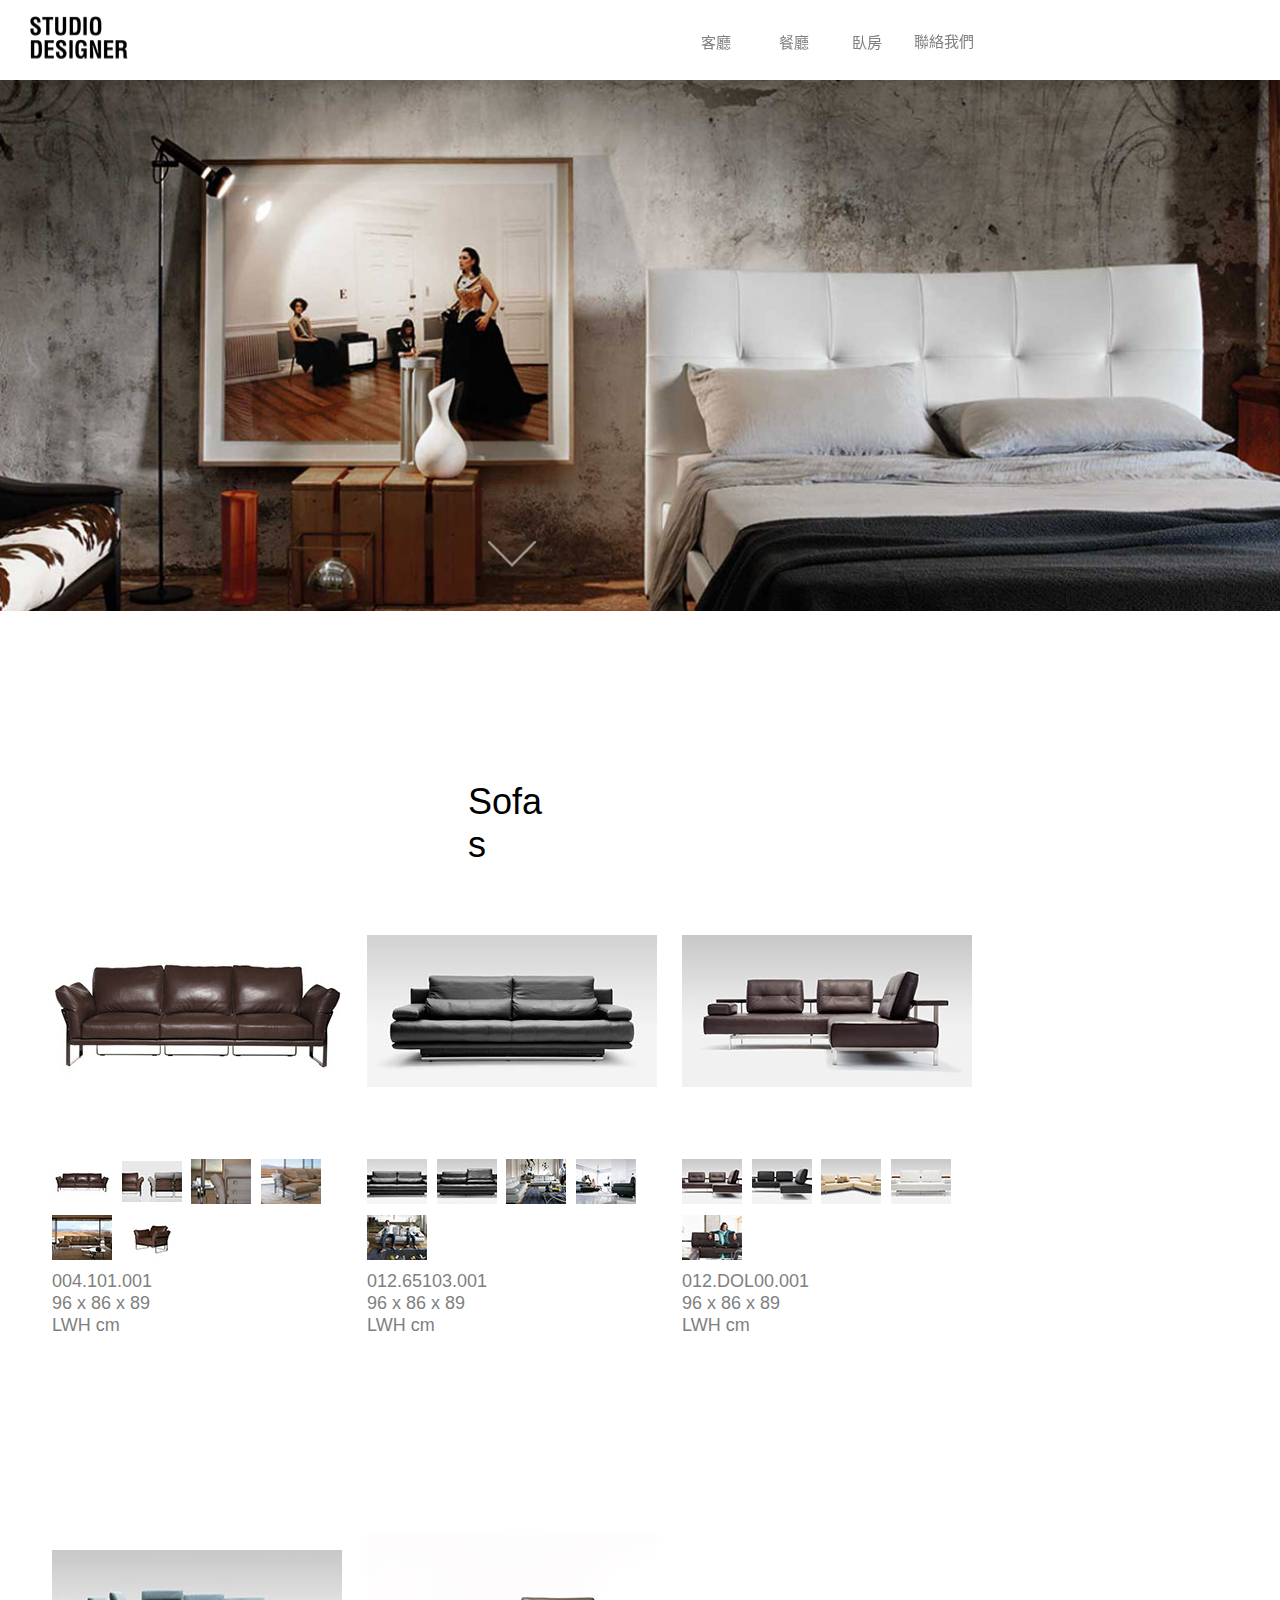
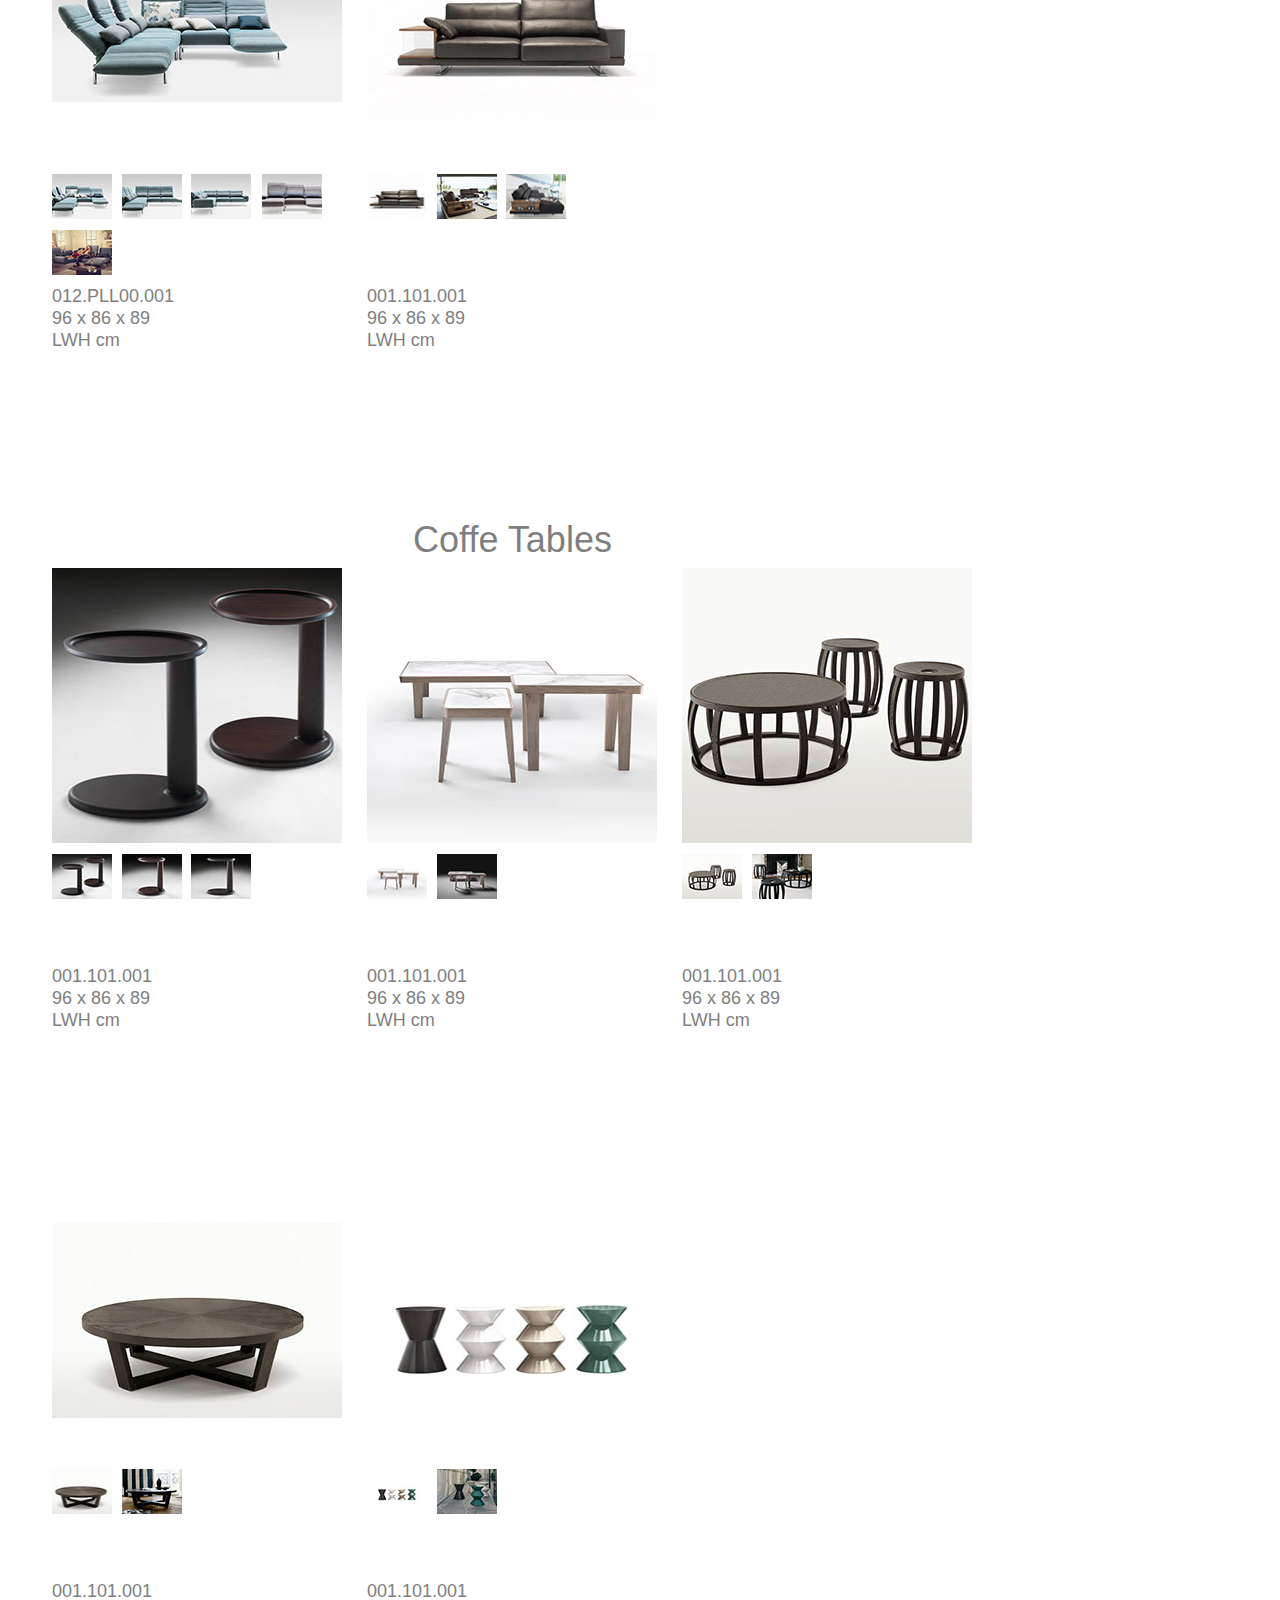
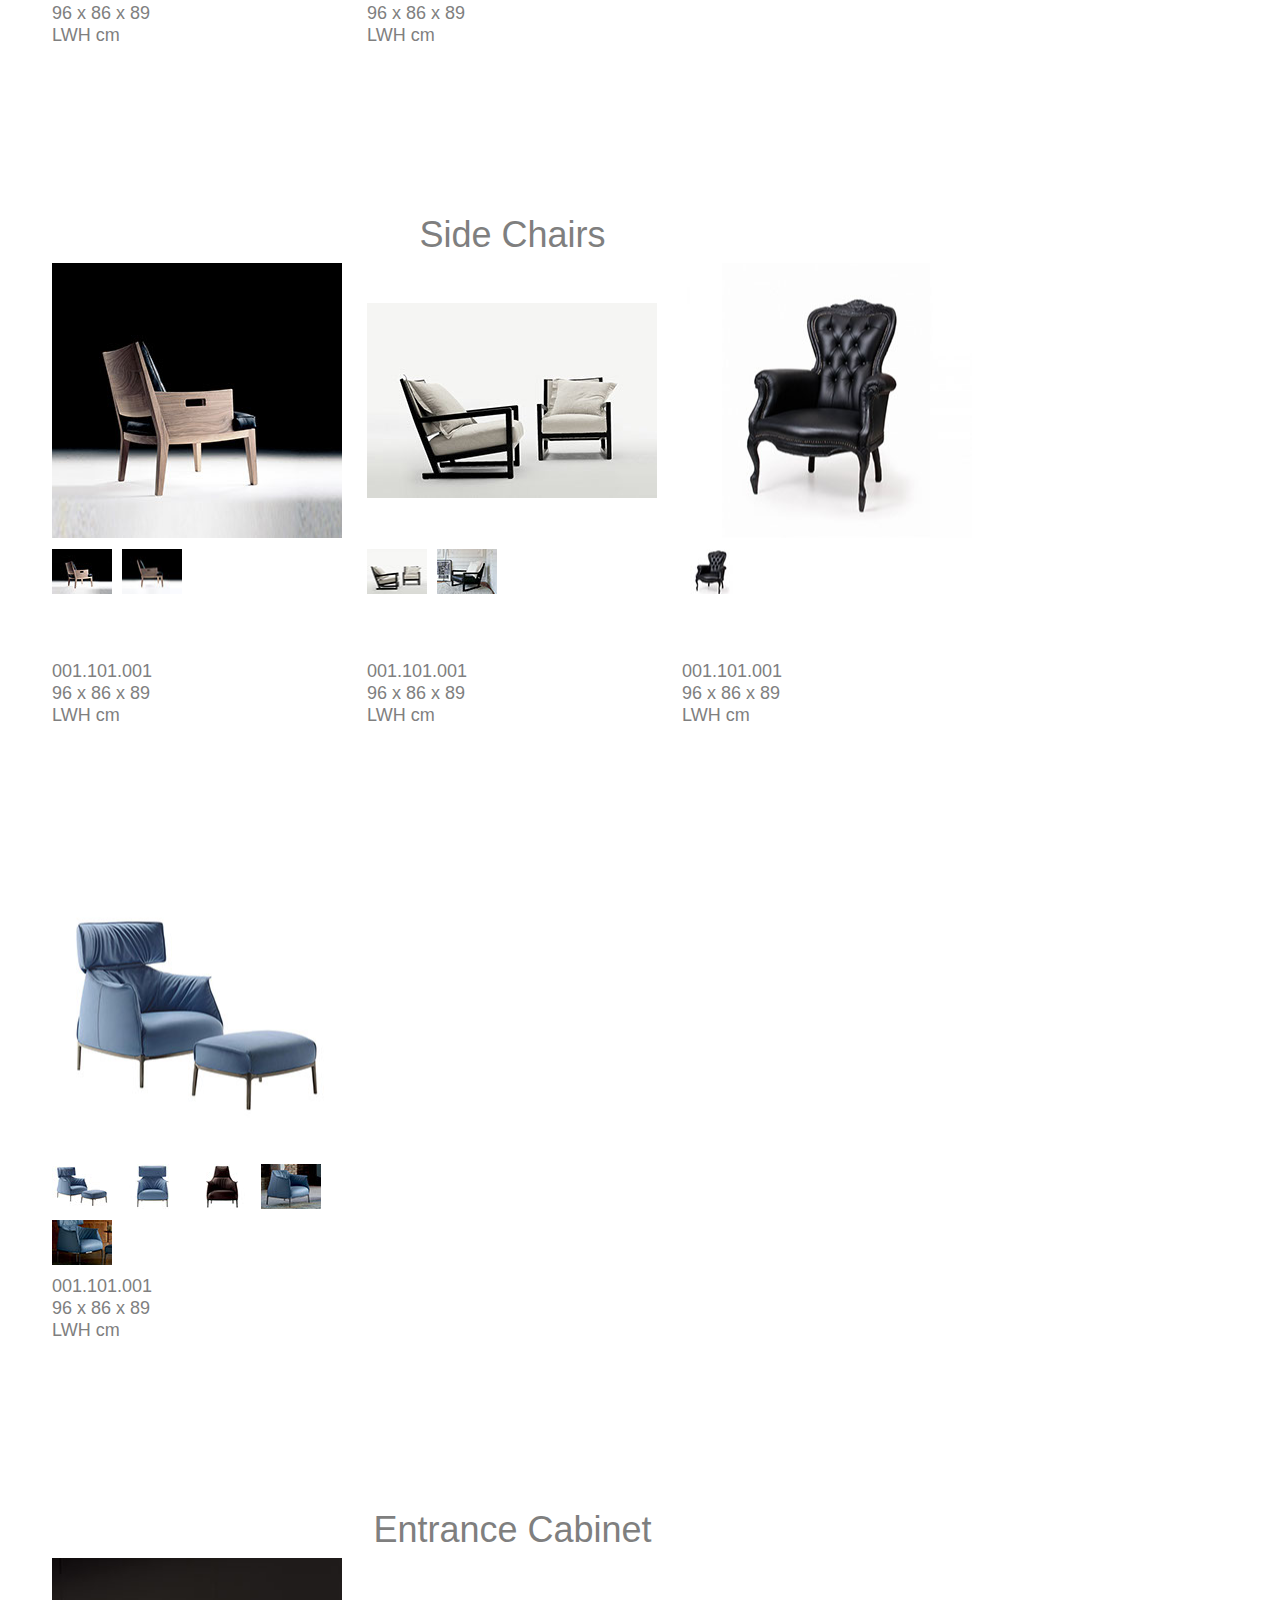
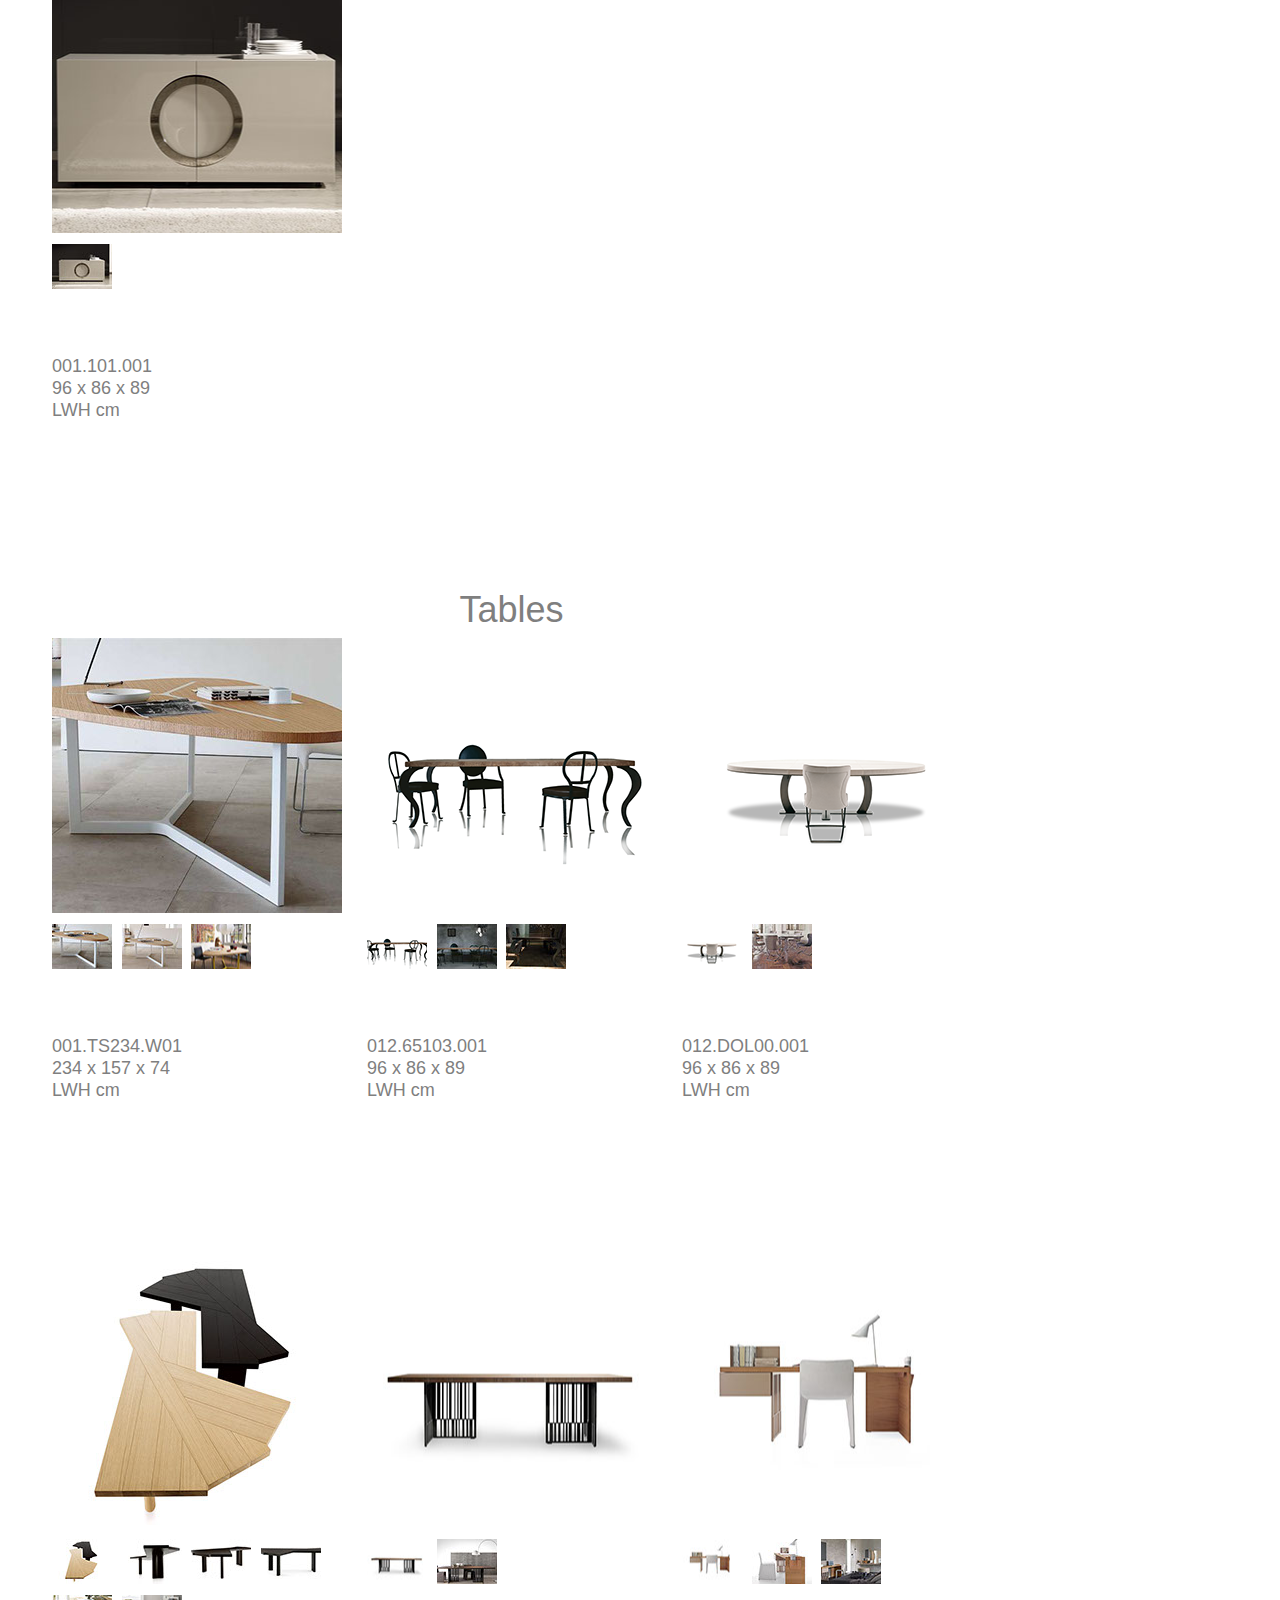
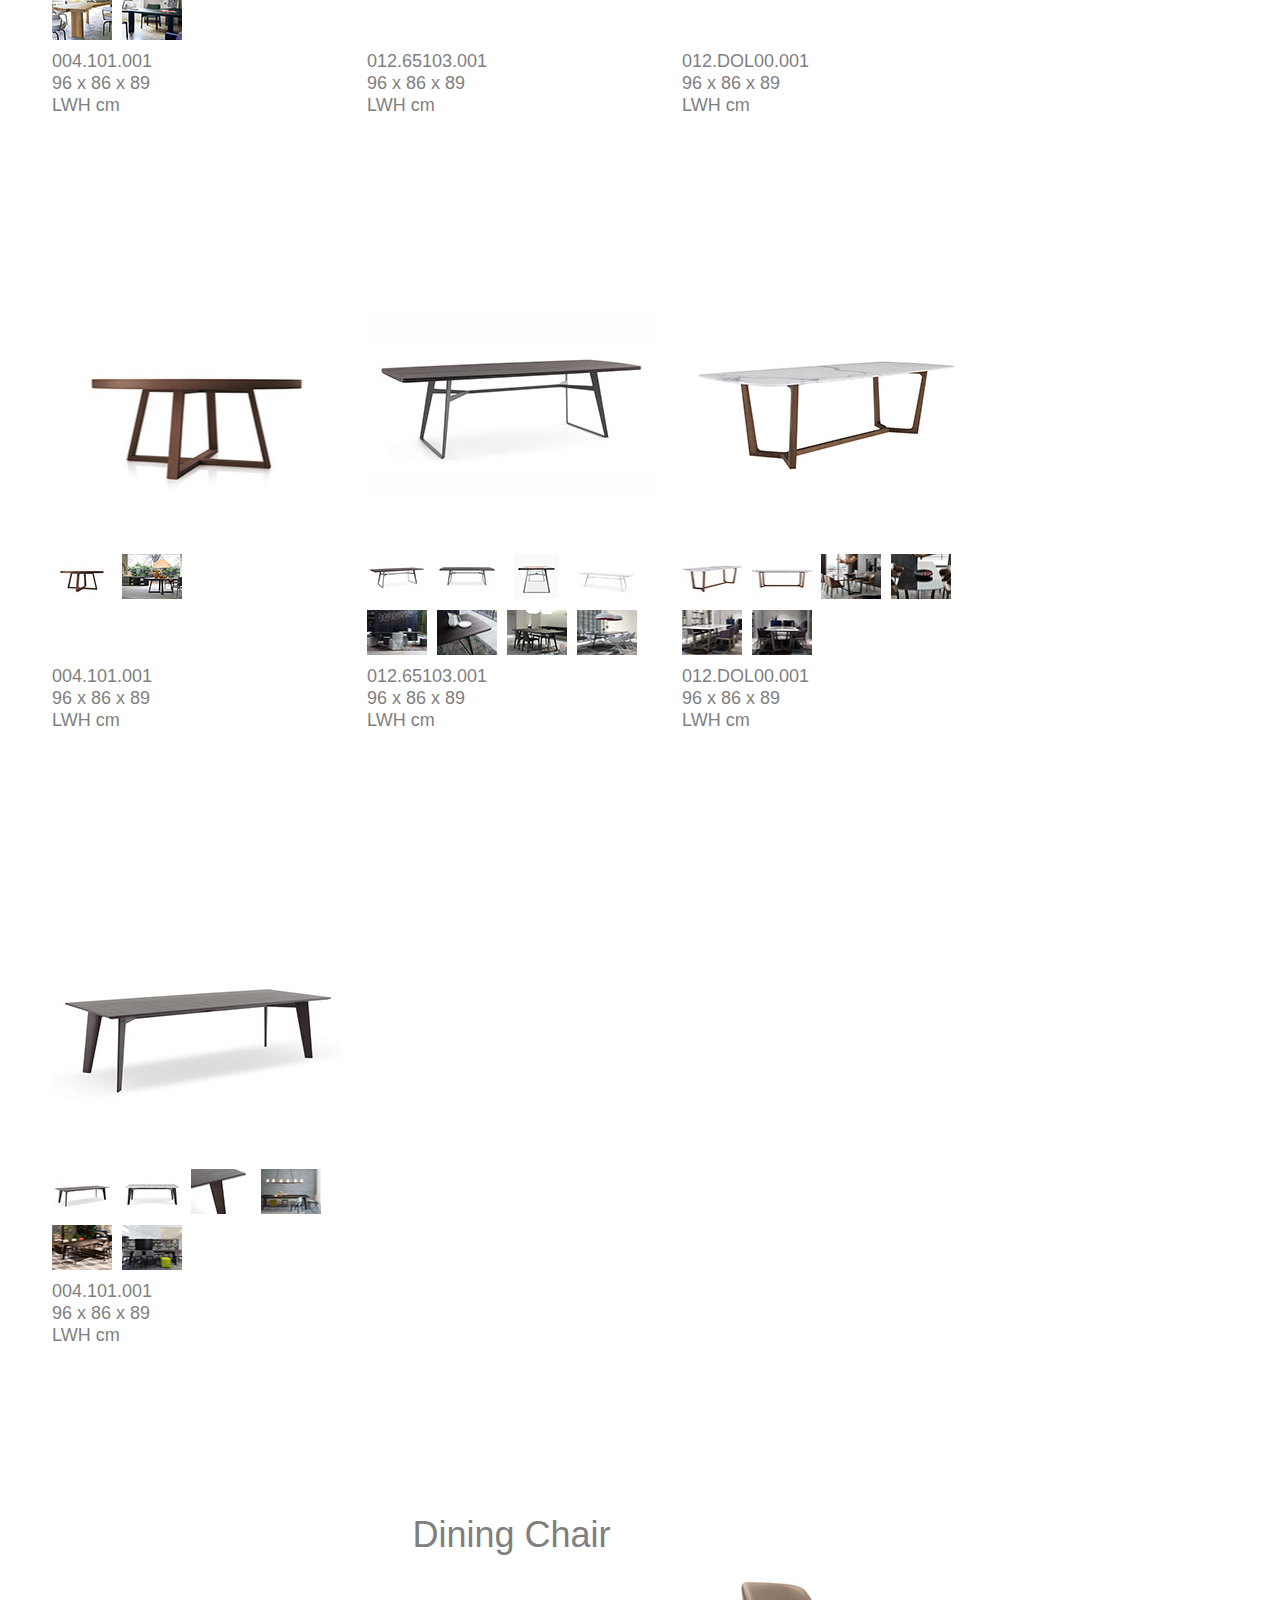
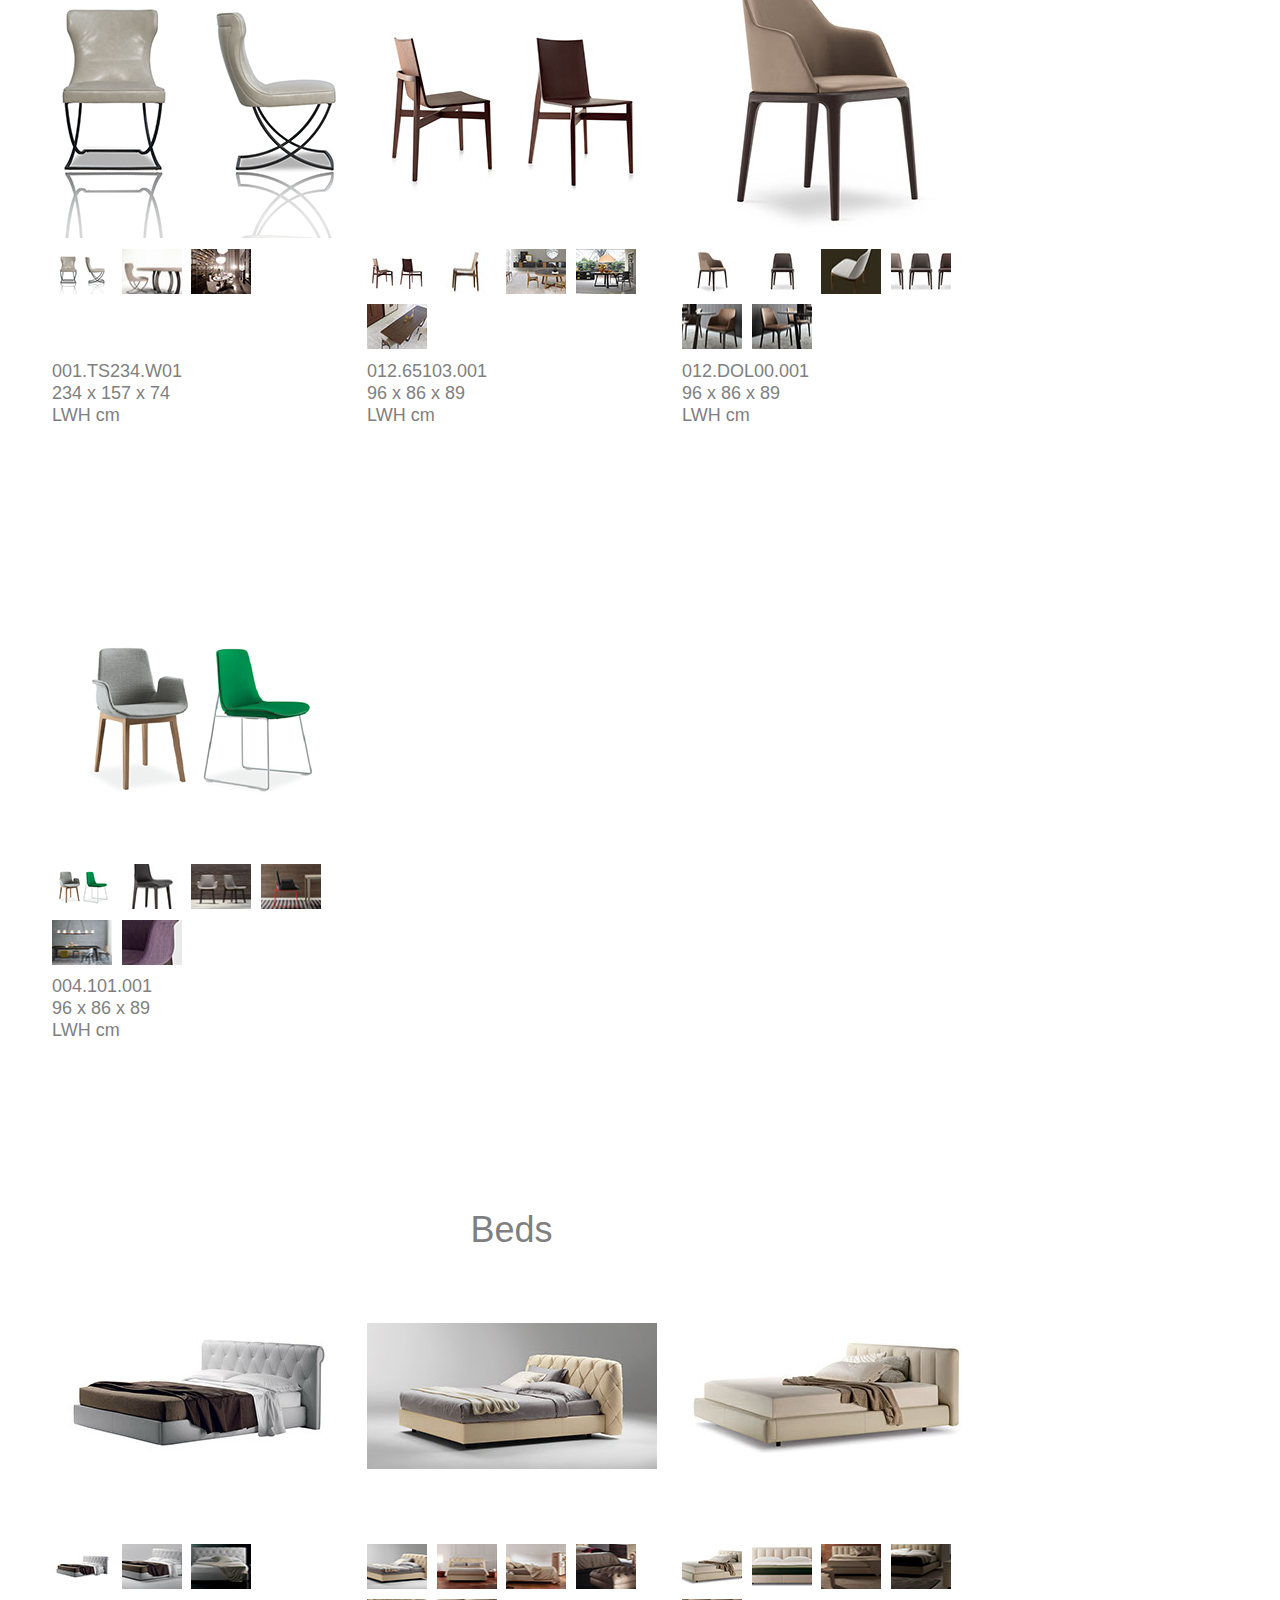
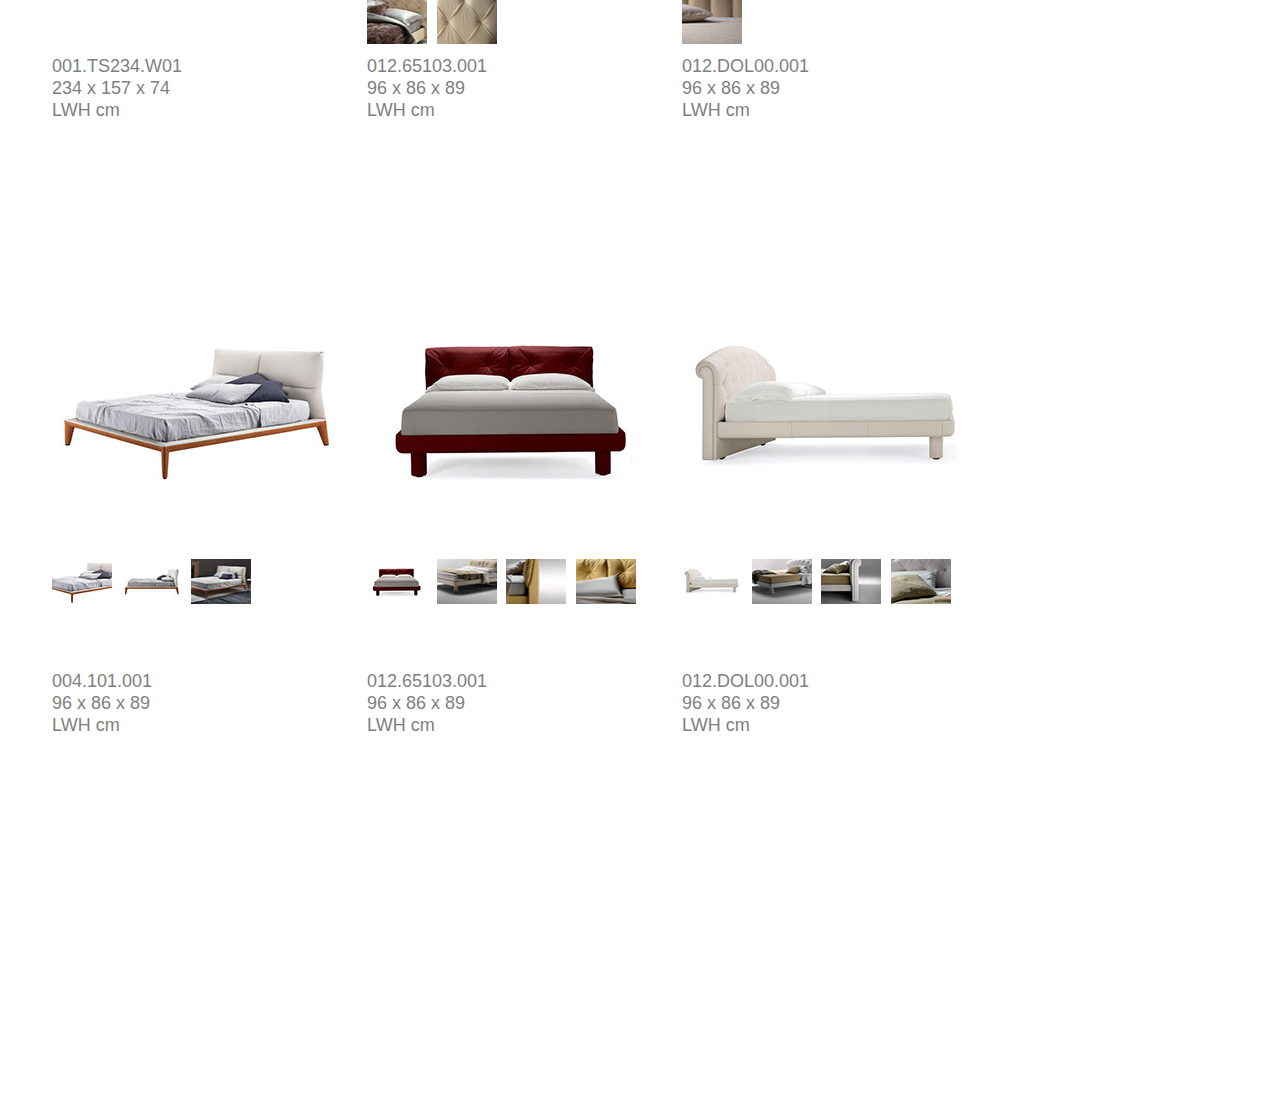
==== tablet/index.html @ 4d877499 "20141001" ====
<!DOCTYPE html>
<html class="html" lang="zh-TW">
 <head>

  <script type="text/javascript">
   if(typeof Muse == "undefined") window.Muse = {}; window.Muse.assets = {"required":["jquery-1.8.3.min.js", "museutils.js", "jquery.scrolleffects.js", "jquery.watch.js", "webpro.js", "musewpslideshow.js", "jquery.museoverlay.js", "touchswipe.js", "jquery.musepolyfill.bgsize.js", "index.css"], "outOfDate":[]};
</script>
  
  <meta http-equiv="Content-type" content="text/html;charset=UTF-8"/>
  <meta name="generator" content="2014.1.0.276"/>
  <title>Studio Designer</title>
  <meta name="viewport" content="width=1024"/>
  <link rel="canonical" href="http://studiodesigner.info/index.html"/>
  <!-- CSS -->
  <link rel="stylesheet" type="text/css" href="../css/site_global.css?426517801"/>
  <link rel="stylesheet" type="text/css" href="css/index.css?289513067" id="pagesheet"/>
  <!-- Other scripts -->
  <script type="text/javascript">
   document.documentElement.className += ' js';
var __adobewebfontsappname__ = "muse";
</script>
  <!-- JS includes -->
  <script type="text/javascript">
   document.write('\x3Cscript src="' + (document.location.protocol == 'https:' ? 'https:' : 'http:') + '//webfonts.creativecloud.com/open-sans:n3:all.js" type="text/javascript">\x3C/script>');
</script>
   </head>
 <body>

  <div class="clearfix" id="page"><!-- column -->
   <a class="anchor_item colelem" id="home"></a>
   <a class="nonblock nontext anim_swing clip_frame mse_pre_init" id="u1018" href="index.html#home"><!-- image --><img class="block" id="u1018_img" src="../images/logo.png" alt="" width="99" height="49"/></a>
   <div class="browser_width mse_pre_init" id="u1017-bw">
    <div class="shadow" id="u1017"><!-- simple frame --></div>
   </div>
   <div class="PamphletWidget clearfix mse_pre_init" id="pamphletu1020"><!-- none box -->
    <div class="popup_anchor" id="u1021popup">
     <div class="ContainerGroup clearfix" id="u1021"><!-- stack box -->
      <div class="Container invi clearfix grpelem" id="u1029"><!-- group -->
       <a class="nonblock nontext anim_swing clearfix grpelem" id="u1033-4" href="index.html#sofa"><!-- content --><p>沙發</p></a>
       <a class="nonblock nontext anim_swing clearfix grpelem" id="u1031-4" href="index.html#coffeetable"><!-- content --><p>茶几</p></a>
       <a class="nonblock nontext anim_swing clearfix grpelem" id="u1032-4" href="index.html#sidechair"><!-- content --><p>單椅</p></a>
       <a class="nonblock nontext anim_swing clearfix grpelem" id="u1030-4" href="index.html#cabinet"><!-- content --><p>電視櫃</p></a>
      </div>
      <div class="Container invi clearfix grpelem" id="u1025"><!-- group -->
       <a class="nonblock nontext anim_swing clearfix grpelem" id="u1027-4" href="index.html#table"><!-- content --><p>餐桌</p></a>
       <a class="nonblock nontext anim_swing clearfix grpelem" id="u1028-4" href="index.html#diningchair"><!-- content --><p>餐椅</p></a>
       <div class="clearfix grpelem" id="u1026-4"><!-- content -->
        <p>吧檯椅</p>
       </div>
      </div>
      <div class="Container invi clearfix grpelem" id="u1022"><!-- group -->
       <a class="nonblock nontext anim_swing clearfix grpelem" id="u1024-4" href="index.html#beds"><!-- content --><p>床</p></a>
       <div class="clearfix grpelem" id="u1023-4"><!-- content -->
        <p>床頭櫃</p>
       </div>
      </div>
     </div>
    </div>
    <div class="ThumbGroup clearfix grpelem" id="u1038"><!-- none box -->
     <div class="popup_anchor">
      <div class="Thumb popup_element clearfix" id="u1041"><!-- group -->
       <div class="clearfix grpelem" id="u1042-4"><!-- content -->
        <p>客廳</p>
       </div>
      </div>
     </div>
     <div class="popup_anchor">
      <div class="Thumb popup_element clearfix" id="u1043"><!-- group -->
       <div class="clearfix grpelem" id="u1044-4"><!-- content -->
        <p>餐廳</p>
       </div>
      </div>
     </div>
     <div class="popup_anchor">
      <div class="Thumb popup_element clearfix" id="u1039"><!-- group -->
       <div class="clearfix grpelem" id="u1040-4"><!-- content -->
        <p>臥房</p>
       </div>
      </div>
     </div>
    </div>
   </div>
   <div class="clearfix mse_pre_init" id="u1047-4"><!-- content -->
    <p>聯絡我們</p>
   </div>
   <div class="browser_width colelem" id="u1050-bw">
    <div class="museBGSize clearfix" id="u1050"><!-- group -->
     <a class="nonblock nontext anim_swing clip_frame grpelem" id="u1051" href="index.html#sofa"><!-- image --><img class="block" id="u1051_img" src="../images/arrow_down.png" alt="" width="48" height="26"/></a>
    </div>
   </div>
   <a class="anchor_item colelem" id="sofa"></a>
   <div class="clearfix colelem" id="u1060-4"><!-- content -->
    <p>Sofas</p>
   </div>
   <div class="PamphletWidget clearfix colelem" id="pamphletu4012"><!-- none box -->
    <div class="ThumbGroup clearfix grpelem" id="u4015"><!-- none box -->
     <div class="popup_anchor">
      <div class="Thumb popup_element museBGSize" id="u4018"><!-- simple frame --></div>
     </div>
     <div class="popup_anchor">
      <div class="Thumb popup_element museBGSize" id="u4019"><!-- simple frame --></div>
     </div>
     <div class="popup_anchor">
      <div class="Thumb popup_element museBGSize" id="u4017"><!-- simple frame --></div>
     </div>
     <div class="popup_anchor">
      <div class="Thumb popup_element museBGSize" id="u4020"><!-- simple frame --></div>
     </div>
     <div class="popup_anchor">
      <div class="Thumb popup_element museBGSize" id="u4021"><!-- simple frame --></div>
     </div>
     <div class="popup_anchor">
      <div class="Thumb popup_element museBGSize" id="u4016"><!-- simple frame --></div>
     </div>
    </div>
    <div class="popup_anchor" id="u4026popup">
     <div class="ContainerGroup clearfix" id="u4026"><!-- stack box -->
      <div class="Container museBGSize grpelem" id="u4029"><!-- simple frame --></div>
      <div class="Container invi museBGSize grpelem" id="u4031"><!-- simple frame --></div>
      <div class="Container invi museBGSize grpelem" id="u4028"><!-- simple frame --></div>
      <div class="Container invi museBGSize grpelem" id="u4027"><!-- simple frame --></div>
      <div class="Container invi museBGSize grpelem" id="u4030"><!-- simple frame --></div>
      <div class="Container invi museBGSize grpelem" id="u4032"><!-- simple frame --></div>
     </div>
    </div>
   </div>
   <div class="PamphletWidget clearfix colelem" id="pamphletu4169"><!-- none box -->
    <div class="ThumbGroup clearfix grpelem" id="u4174"><!-- none box -->
     <div class="popup_anchor">
      <div class="Thumb popup_element museBGSize" id="u4178"><!-- simple frame --></div>
     </div>
     <div class="popup_anchor">
      <div class="Thumb popup_element museBGSize" id="u4176"><!-- simple frame --></div>
     </div>
     <div class="popup_anchor">
      <div class="Thumb popup_element museBGSize" id="u4177"><!-- simple frame --></div>
     </div>
     <div class="popup_anchor">
      <div class="Thumb popup_element museBGSize" id="u4175"><!-- simple frame --></div>
     </div>
     <div class="popup_anchor">
      <div class="Thumb popup_element museBGSize" id="u4179"><!-- simple frame --></div>
     </div>
    </div>
    <div class="popup_anchor" id="u4180popup">
     <div class="ContainerGroup clearfix" id="u4180"><!-- stack box -->
      <div class="Container museBGSize grpelem" id="u4182"><!-- simple frame --></div>
      <div class="Container invi museBGSize grpelem" id="u4185"><!-- simple frame --></div>
      <div class="Container invi museBGSize grpelem" id="u4183"><!-- simple frame --></div>
      <div class="Container invi museBGSize grpelem" id="u4181"><!-- simple frame --></div>
      <div class="Container invi museBGSize grpelem" id="u4184"><!-- simple frame --></div>
     </div>
    </div>
   </div>
   <div class="PamphletWidget clearfix colelem" id="pamphletu4371"><!-- none box -->
    <div class="ThumbGroup clearfix grpelem" id="u4382"><!-- none box -->
     <div class="popup_anchor">
      <div class="Thumb popup_element museBGSize" id="u4384"><!-- simple frame --></div>
     </div>
     <div class="popup_anchor">
      <div class="Thumb popup_element museBGSize" id="u4386"><!-- simple frame --></div>
     </div>
     <div class="popup_anchor">
      <div class="Thumb popup_element museBGSize" id="u4387"><!-- simple frame --></div>
     </div>
     <div class="popup_anchor">
      <div class="Thumb popup_element museBGSize" id="u4385"><!-- simple frame --></div>
     </div>
     <div class="popup_anchor">
      <div class="Thumb popup_element museBGSize" id="u4383"><!-- simple frame --></div>
     </div>
    </div>
    <div class="popup_anchor" id="u4376popup">
     <div class="ContainerGroup clearfix" id="u4376"><!-- stack box -->
      <div class="Container museBGSize grpelem" id="u4380"><!-- simple frame --></div>
      <div class="Container invi museBGSize grpelem" id="u4377"><!-- simple frame --></div>
      <div class="Container invi museBGSize grpelem" id="u4378"><!-- simple frame --></div>
      <div class="Container invi museBGSize grpelem" id="u4379"><!-- simple frame --></div>
      <div class="Container invi museBGSize grpelem" id="u4381"><!-- simple frame --></div>
     </div>
    </div>
   </div>
   <div class="clearfix colelem" id="pu4572-8"><!-- group -->
    <div class="clearfix grpelem" id="u4572-8"><!-- content -->
     <p>004.101.001</p>
     <p>96 x 86 x 89</p>
     <p>LWH cm</p>
    </div>
    <div class="clearfix grpelem" id="u4581-8"><!-- content -->
     <p>012.65103.001</p>
     <p>96 x 86 x 89</p>
     <p>LWH cm</p>
    </div>
    <div class="clearfix grpelem" id="u4592-8"><!-- content -->
     <p>012.DOL00.001</p>
     <p>96 x 86 x 89</p>
     <p>LWH cm</p>
    </div>
   </div>
   <a class="anchor_item colelem" id="untitled"></a>
   <div class="PamphletWidget clearfix colelem" id="pamphletu4501"><!-- none box -->
    <div class="ThumbGroup clearfix grpelem" id="u4508"><!-- none box -->
     <div class="popup_anchor">
      <div class="Thumb popup_element museBGSize" id="u4512"><!-- simple frame --></div>
     </div>
     <div class="popup_anchor">
      <div class="Thumb popup_element museBGSize" id="u4509"><!-- simple frame --></div>
     </div>
     <div class="popup_anchor">
      <div class="Thumb popup_element museBGSize" id="u4511"><!-- simple frame --></div>
     </div>
     <div class="popup_anchor">
      <div class="Thumb popup_element museBGSize" id="u4510"><!-- simple frame --></div>
     </div>
     <div class="popup_anchor">
      <div class="Thumb popup_element museBGSize" id="u4513"><!-- simple frame --></div>
     </div>
    </div>
    <div class="popup_anchor" id="u4514popup">
     <div class="ContainerGroup clearfix" id="u4514"><!-- stack box -->
      <div class="Container museBGSize grpelem" id="u4517"><!-- simple frame --></div>
      <div class="Container invi museBGSize grpelem" id="u4519"><!-- simple frame --></div>
      <div class="Container invi museBGSize grpelem" id="u4518"><!-- simple frame --></div>
      <div class="Container invi museBGSize grpelem" id="u4516"><!-- simple frame --></div>
      <div class="Container invi museBGSize grpelem" id="u4515"><!-- simple frame --></div>
     </div>
    </div>
   </div>
   <div class="PamphletWidget clearfix colelem" id="pamphletu4317"><!-- none box -->
    <div class="ThumbGroup clearfix grpelem" id="u4322"><!-- none box -->
     <div class="popup_anchor">
      <div class="Thumb popup_element museBGSize" id="u4325"><!-- simple frame --></div>
     </div>
     <div class="popup_anchor">
      <div class="Thumb popup_element museBGSize" id="u4324"><!-- simple frame --></div>
     </div>
     <div class="popup_anchor">
      <div class="Thumb popup_element museBGSize" id="u4323"><!-- simple frame --></div>
     </div>
    </div>
    <div class="popup_anchor" id="u4318popup">
     <div class="ContainerGroup clearfix" id="u4318"><!-- stack box -->
      <div class="Container museBGSize grpelem" id="u4320"><!-- simple frame --></div>
      <div class="Container invi museBGSize grpelem" id="u4321"><!-- simple frame --></div>
      <div class="Container invi museBGSize grpelem" id="u4319"><!-- simple frame --></div>
     </div>
    </div>
   </div>
   <div class="clearfix colelem" id="pu4601-8"><!-- group -->
    <div class="clearfix grpelem" id="u4601-8"><!-- content -->
     <p>012.PLL00.001</p>
     <p>96 x 86 x 89</p>
     <p>LWH cm</p>
    </div>
    <div class="clearfix grpelem" id="u4588-8"><!-- content -->
     <p>001.101.001</p>
     <p>96 x 86 x 89</p>
     <p>LWH cm</p>
    </div>
   </div>
   <a class="anchor_item colelem" id="coffeetable"></a>
   <div class="clearfix colelem" id="u4608-4"><!-- content -->
    <p>Coffe Tables</p>
   </div>
   <div class="PamphletWidget clearfix colelem" id="pamphletu4520"><!-- none box -->
    <div class="ThumbGroup clearfix grpelem" id="u4529"><!-- none box -->
     <div class="popup_anchor">
      <div class="Thumb popup_element museBGSize" id="u4530"><!-- simple frame --></div>
     </div>
     <div class="popup_anchor">
      <div class="Thumb popup_element museBGSize" id="u4532"><!-- simple frame --></div>
     </div>
     <div class="popup_anchor">
      <div class="Thumb popup_element museBGSize" id="u4531"><!-- simple frame --></div>
     </div>
    </div>
    <div class="popup_anchor" id="u4523popup">
     <div class="ContainerGroup clearfix" id="u4523"><!-- stack box -->
      <div class="Container museBGSize grpelem" id="u4525"><!-- simple frame --></div>
      <div class="Container invi museBGSize grpelem" id="u4526"><!-- simple frame --></div>
      <div class="Container invi museBGSize grpelem" id="u4524"><!-- simple frame --></div>
     </div>
    </div>
   </div>
   <div class="PamphletWidget clearfix colelem" id="pamphletu4332"><!-- none box -->
    <div class="ThumbGroup clearfix grpelem" id="u4333"><!-- none box -->
     <div class="popup_anchor">
      <div class="Thumb popup_element museBGSize" id="u4335"><!-- simple frame --></div>
     </div>
     <div class="popup_anchor">
      <div class="Thumb popup_element museBGSize" id="u4334"><!-- simple frame --></div>
     </div>
    </div>
    <div class="popup_anchor" id="u4342popup">
     <div class="ContainerGroup clearfix" id="u4342"><!-- stack box -->
      <div class="Container museBGSize grpelem" id="u4344"><!-- simple frame --></div>
      <div class="Container invi museBGSize grpelem" id="u4343"><!-- simple frame --></div>
     </div>
    </div>
   </div>
   <div class="PamphletWidget clearfix colelem" id="pamphletu4477"><!-- none box -->
    <div class="ThumbGroup clearfix grpelem" id="u4478"><!-- none box -->
     <div class="popup_anchor">
      <div class="Thumb popup_element museBGSize" id="u4479"><!-- simple frame --></div>
     </div>
     <div class="popup_anchor">
      <div class="Thumb popup_element museBGSize" id="u4480"><!-- simple frame --></div>
     </div>
    </div>
    <div class="popup_anchor" id="u4487popup">
     <div class="ContainerGroup clearfix" id="u4487"><!-- stack box -->
      <div class="Container museBGSize grpelem" id="u4488"><!-- simple frame --></div>
      <div class="Container invi museBGSize grpelem" id="u4489"><!-- simple frame --></div>
     </div>
    </div>
   </div>
   <div class="clearfix colelem" id="pu4602-8"><!-- group -->
    <div class="clearfix grpelem" id="u4602-8"><!-- content -->
     <p>001.101.001</p>
     <p>96 x 86 x 89</p>
     <p>LWH cm</p>
    </div>
    <div class="clearfix grpelem" id="u4589-8"><!-- content -->
     <p>001.101.001</p>
     <p>96 x 86 x 89</p>
     <p>LWH cm</p>
    </div>
    <div class="clearfix grpelem" id="u4599-8"><!-- content -->
     <p>001.101.001</p>
     <p>96 x 86 x 89</p>
     <p>LWH cm</p>
    </div>
   </div>
   <a class="anchor_item colelem" id="untitled2"></a>
   <div class="PamphletWidget clearfix colelem" id="pamphletu4559"><!-- none box -->
    <div class="ThumbGroup clearfix grpelem" id="u4569"><!-- none box -->
     <div class="popup_anchor">
      <div class="Thumb popup_element museBGSize" id="u4570"><!-- simple frame --></div>
     </div>
     <div class="popup_anchor">
      <div class="Thumb popup_element museBGSize" id="u4571"><!-- simple frame --></div>
     </div>
    </div>
    <div class="popup_anchor" id="u4560popup">
     <div class="ContainerGroup clearfix" id="u4560"><!-- stack box -->
      <div class="Container museBGSize grpelem" id="u4561"><!-- simple frame --></div>
      <div class="Container invi museBGSize grpelem" id="u4562"><!-- simple frame --></div>
     </div>
    </div>
   </div>
   <div class="PamphletWidget clearfix colelem" id="pamphletu4358"><!-- none box -->
    <div class="ThumbGroup clearfix grpelem" id="u4362"><!-- none box -->
     <div class="popup_anchor">
      <div class="Thumb popup_element museBGSize" id="u4364"><!-- simple frame --></div>
     </div>
     <div class="popup_anchor">
      <div class="Thumb popup_element museBGSize" id="u4363"><!-- simple frame --></div>
     </div>
    </div>
    <div class="popup_anchor" id="u4359popup">
     <div class="ContainerGroup clearfix" id="u4359"><!-- stack box -->
      <div class="Container museBGSize grpelem" id="u4360"><!-- simple frame --></div>
      <div class="Container invi museBGSize grpelem" id="u4361"><!-- simple frame --></div>
     </div>
    </div>
   </div>
   <div class="clearfix colelem" id="pu4605-8"><!-- group -->
    <div class="clearfix grpelem" id="u4605-8"><!-- content -->
     <p>001.101.001</p>
     <p>96 x 86 x 89</p>
     <p>LWH cm</p>
    </div>
    <div class="clearfix grpelem" id="u4591-8"><!-- content -->
     <p>001.101.001</p>
     <p>96 x 86 x 89</p>
     <p>LWH cm</p>
    </div>
   </div>
   <a class="anchor_item colelem" id="sidechair"></a>
   <div class="clearfix colelem" id="u4609-4"><!-- content -->
    <p>Side Chairs</p>
   </div>
   <div class="PamphletWidget clearfix colelem" id="pamphletu4535"><!-- none box -->
    <div class="ThumbGroup clearfix grpelem" id="u4540"><!-- none box -->
     <div class="popup_anchor">
      <div class="Thumb popup_element museBGSize" id="u4542"><!-- simple frame --></div>
     </div>
     <div class="popup_anchor">
      <div class="Thumb popup_element museBGSize" id="u4541"><!-- simple frame --></div>
     </div>
    </div>
    <div class="popup_anchor" id="u4543popup">
     <div class="ContainerGroup clearfix" id="u4543"><!-- stack box -->
      <div class="Container museBGSize grpelem" id="u4544"><!-- simple frame --></div>
      <div class="Container invi museBGSize grpelem" id="u4545"><!-- simple frame --></div>
     </div>
    </div>
   </div>
   <div class="PamphletWidget clearfix colelem" id="pamphletu4345"><!-- none box -->
    <div class="ThumbGroup clearfix grpelem" id="u4346"><!-- none box -->
     <div class="popup_anchor">
      <div class="Thumb popup_element museBGSize" id="u4348"><!-- simple frame --></div>
     </div>
     <div class="popup_anchor">
      <div class="Thumb popup_element museBGSize" id="u4347"><!-- simple frame --></div>
     </div>
    </div>
    <div class="popup_anchor" id="u4351popup">
     <div class="ContainerGroup clearfix" id="u4351"><!-- stack box -->
      <div class="Container museBGSize grpelem" id="u4353"><!-- simple frame --></div>
      <div class="Container invi museBGSize grpelem" id="u4352"><!-- simple frame --></div>
     </div>
    </div>
   </div>
   <div class="PamphletWidget clearfix colelem" id="pamphletu4490"><!-- none box -->
    <div class="ThumbGroup clearfix grpelem" id="u4495"><!-- none box -->
     <div class="popup_anchor">
      <div class="Thumb popup_element museBGSize" id="u4496"><!-- simple frame --></div>
     </div>
    </div>
    <div class="popup_anchor" id="u4499popup">
     <div class="ContainerGroup clearfix" id="u4499"><!-- stack box -->
      <div class="Container museBGSize grpelem" id="u4500"><!-- simple frame --></div>
     </div>
    </div>
   </div>
   <div class="clearfix colelem" id="pu4603-8"><!-- group -->
    <div class="clearfix grpelem" id="u4603-8"><!-- content -->
     <p>001.101.001</p>
     <p>96 x 86 x 89</p>
     <p>LWH cm</p>
    </div>
    <div class="clearfix grpelem" id="u4590-8"><!-- content -->
     <p>001.101.001</p>
     <p>96 x 86 x 89</p>
     <p>LWH cm</p>
    </div>
    <div class="clearfix grpelem" id="u4600-8"><!-- content -->
     <p>001.101.001</p>
     <p>96 x 86 x 89</p>
     <p>LWH cm</p>
    </div>
   </div>
   <a class="anchor_item colelem" id="untitled3"></a>
   <div class="PamphletWidget clearfix colelem" id="pamphletu4613"><!-- none box -->
    <div class="ThumbGroup clearfix grpelem" id="u4614"><!-- none box -->
     <div class="popup_anchor">
      <div class="Thumb popup_element museBGSize" id="u4618"><!-- simple frame --></div>
     </div>
     <div class="popup_anchor">
      <div class="Thumb popup_element museBGSize" id="u4615"><!-- simple frame --></div>
     </div>
     <div class="popup_anchor">
      <div class="Thumb popup_element museBGSize" id="u4617"><!-- simple frame --></div>
     </div>
     <div class="popup_anchor">
      <div class="Thumb popup_element museBGSize" id="u4616"><!-- simple frame --></div>
     </div>
     <div class="popup_anchor">
      <div class="Thumb popup_element museBGSize" id="u4619"><!-- simple frame --></div>
     </div>
    </div>
    <div class="popup_anchor" id="u4626popup">
     <div class="ContainerGroup clearfix" id="u4626"><!-- stack box -->
      <div class="Container museBGSize grpelem" id="u4630"><!-- simple frame --></div>
      <div class="Container invi museBGSize grpelem" id="u4627"><!-- simple frame --></div>
      <div class="Container invi museBGSize grpelem" id="u4629"><!-- simple frame --></div>
      <div class="Container invi museBGSize grpelem" id="u4631"><!-- simple frame --></div>
      <div class="Container invi museBGSize grpelem" id="u4628"><!-- simple frame --></div>
     </div>
    </div>
   </div>
   <div class="clearfix colelem" id="u4632-8"><!-- content -->
    <p>001.101.001</p>
    <p>96 x 86 x 89</p>
    <p>LWH cm</p>
   </div>
   <a class="anchor_item colelem" id="cabinet"></a>
   <div class="clearfix colelem" id="u4610-4"><!-- content -->
    <p>Entrance Cabinet</p>
   </div>
   <div class="PamphletWidget clearfix colelem" id="pamphletu4548"><!-- none box -->
    <div class="ThumbGroup clearfix grpelem" id="u4551"><!-- none box -->
     <div class="popup_anchor">
      <div class="Thumb popup_element museBGSize" id="u4552"><!-- simple frame --></div>
     </div>
    </div>
    <div class="popup_anchor" id="u4557popup">
     <div class="ContainerGroup clearfix" id="u4557"><!-- stack box -->
      <div class="Container museBGSize grpelem" id="u4558"><!-- simple frame --></div>
     </div>
    </div>
   </div>
   <div class="clearfix colelem" id="u4604-8"><!-- content -->
    <p>001.101.001</p>
    <p>96 x 86 x 89</p>
    <p>LWH cm</p>
   </div>
   <a class="anchor_item colelem" id="table"></a>
   <div class="clearfix colelem" id="u4009-4"><!-- content -->
    <p>Tables</p>
   </div>
   <div class="PamphletWidget clearfix colelem" id="pamphletu4033"><!-- none box -->
    <div class="ThumbGroup clearfix grpelem" id="u4042"><!-- none box -->
     <div class="popup_anchor">
      <div class="Thumb popup_element museBGSize" id="u4044"><!-- simple frame --></div>
     </div>
     <div class="popup_anchor">
      <div class="Thumb popup_element museBGSize" id="u4043"><!-- simple frame --></div>
     </div>
     <div class="popup_anchor">
      <div class="Thumb popup_element museBGSize" id="u4045"><!-- simple frame --></div>
     </div>
    </div>
    <div class="popup_anchor" id="u4036popup">
     <div class="ContainerGroup clearfix" id="u4036"><!-- stack box -->
      <div class="Container museBGSize grpelem" id="u4037"><!-- simple frame --></div>
      <div class="Container invi museBGSize grpelem" id="u4038"><!-- simple frame --></div>
      <div class="Container invi museBGSize grpelem" id="u4039"><!-- simple frame --></div>
     </div>
    </div>
   </div>
   <div class="PamphletWidget clearfix colelem" id="pamphletu4188"><!-- none box -->
    <div class="ThumbGroup clearfix grpelem" id="u4189"><!-- none box -->
     <div class="popup_anchor">
      <div class="Thumb popup_element museBGSize" id="u4190"><!-- simple frame --></div>
     </div>
     <div class="popup_anchor">
      <div class="Thumb popup_element museBGSize" id="u4192"><!-- simple frame --></div>
     </div>
     <div class="popup_anchor">
      <div class="Thumb popup_element museBGSize" id="u4191"><!-- simple frame --></div>
     </div>
    </div>
    <div class="popup_anchor" id="u4197popup">
     <div class="ContainerGroup clearfix" id="u4197"><!-- stack box -->
      <div class="Container museBGSize grpelem" id="u4198"><!-- simple frame --></div>
      <div class="Container invi museBGSize grpelem" id="u4199"><!-- simple frame --></div>
      <div class="Container invi museBGSize grpelem" id="u4200"><!-- simple frame --></div>
     </div>
    </div>
   </div>
   <div class="PamphletWidget clearfix colelem" id="pamphletu4390"><!-- none box -->
    <div class="ThumbGroup clearfix grpelem" id="u4400"><!-- none box -->
     <div class="popup_anchor">
      <div class="Thumb popup_element museBGSize" id="u4402"><!-- simple frame --></div>
     </div>
     <div class="popup_anchor">
      <div class="Thumb popup_element museBGSize" id="u4401"><!-- simple frame --></div>
     </div>
    </div>
    <div class="popup_anchor" id="u4393popup">
     <div class="ContainerGroup clearfix" id="u4393"><!-- stack box -->
      <div class="Container museBGSize grpelem" id="u4394"><!-- simple frame --></div>
      <div class="Container invi museBGSize grpelem" id="u4395"><!-- simple frame --></div>
     </div>
    </div>
   </div>
   <div class="clearfix colelem" id="pu4573-8"><!-- group -->
    <div class="clearfix grpelem" id="u4573-8"><!-- content -->
     <p>001.TS234.W01</p>
     <p>234 x 157 x 74</p>
     <p>LWH cm</p>
    </div>
    <div class="clearfix grpelem" id="u4582-8"><!-- content -->
     <p>012.65103.001</p>
     <p>96 x 86 x 89</p>
     <p>LWH cm</p>
    </div>
    <div class="clearfix grpelem" id="u4593-8"><!-- content -->
     <p>012.DOL00.001</p>
     <p>96 x 86 x 89</p>
     <p>LWH cm</p>
    </div>
   </div>
   <a class="anchor_item colelem" id="untitled6"></a>
   <div class="PamphletWidget clearfix colelem" id="pamphletu4078"><!-- none box -->
    <div class="ThumbGroup clearfix grpelem" id="u4090"><!-- none box -->
     <div class="popup_anchor">
      <div class="Thumb popup_element museBGSize" id="u4094"><!-- simple frame --></div>
     </div>
     <div class="popup_anchor">
      <div class="Thumb popup_element museBGSize" id="u4092"><!-- simple frame --></div>
     </div>
     <div class="popup_anchor">
      <div class="Thumb popup_element museBGSize" id="u4095"><!-- simple frame --></div>
     </div>
     <div class="popup_anchor">
      <div class="Thumb popup_element museBGSize" id="u4096"><!-- simple frame --></div>
     </div>
     <div class="popup_anchor">
      <div class="Thumb popup_element museBGSize" id="u4091"><!-- simple frame --></div>
     </div>
     <div class="popup_anchor">
      <div class="Thumb popup_element museBGSize" id="u4093"><!-- simple frame --></div>
     </div>
    </div>
    <div class="popup_anchor" id="u4079popup">
     <div class="ContainerGroup clearfix" id="u4079"><!-- stack box -->
      <div class="Container museBGSize grpelem" id="u4082"><!-- simple frame --></div>
      <div class="Container invi museBGSize grpelem" id="u4080"><!-- simple frame --></div>
      <div class="Container invi museBGSize grpelem" id="u4081"><!-- simple frame --></div>
      <div class="Container invi museBGSize grpelem" id="u4083"><!-- simple frame --></div>
      <div class="Container invi museBGSize grpelem" id="u4085"><!-- simple frame --></div>
      <div class="Container invi museBGSize grpelem" id="u4084"><!-- simple frame --></div>
     </div>
    </div>
   </div>
   <div class="PamphletWidget clearfix colelem" id="pamphletu4262"><!-- none box -->
    <div class="ThumbGroup clearfix grpelem" id="u4269"><!-- none box -->
     <div class="popup_anchor">
      <div class="Thumb popup_element museBGSize" id="u4270"><!-- simple frame --></div>
     </div>
     <div class="popup_anchor">
      <div class="Thumb popup_element museBGSize" id="u4271"><!-- simple frame --></div>
     </div>
    </div>
    <div class="popup_anchor" id="u4272popup">
     <div class="ContainerGroup clearfix" id="u4272"><!-- stack box -->
      <div class="Container museBGSize grpelem" id="u4273"><!-- simple frame --></div>
      <div class="Container invi museBGSize grpelem" id="u4274"><!-- simple frame --></div>
     </div>
    </div>
   </div>
   <div class="PamphletWidget clearfix colelem" id="pamphletu4424"><!-- none box -->
    <div class="ThumbGroup clearfix grpelem" id="u4425"><!-- none box -->
     <div class="popup_anchor">
      <div class="Thumb popup_element museBGSize" id="u4427"><!-- simple frame --></div>
     </div>
     <div class="popup_anchor">
      <div class="Thumb popup_element museBGSize" id="u4428"><!-- simple frame --></div>
     </div>
     <div class="popup_anchor">
      <div class="Thumb popup_element museBGSize" id="u4426"><!-- simple frame --></div>
     </div>
    </div>
    <div class="popup_anchor" id="u4429popup">
     <div class="ContainerGroup clearfix" id="u4429"><!-- stack box -->
      <div class="Container museBGSize grpelem" id="u4432"><!-- simple frame --></div>
      <div class="Container invi museBGSize grpelem" id="u4430"><!-- simple frame --></div>
      <div class="Container invi museBGSize grpelem" id="u4431"><!-- simple frame --></div>
     </div>
    </div>
   </div>
   <div class="clearfix colelem" id="pu4576-8"><!-- group -->
    <div class="clearfix grpelem" id="u4576-8"><!-- content -->
     <p>004.101.001</p>
     <p>96 x 86 x 89</p>
     <p>LWH cm</p>
    </div>
    <div class="clearfix grpelem" id="u4585-8"><!-- content -->
     <p>012.65103.001</p>
     <p>96 x 86 x 89</p>
     <p>LWH cm</p>
    </div>
    <div class="clearfix grpelem" id="u4596-8"><!-- content -->
     <p>012.DOL00.001</p>
     <p>96 x 86 x 89</p>
     <p>LWH cm</p>
    </div>
   </div>
   <a class="anchor_item colelem" id="untitled5"></a>
   <div class="PamphletWidget clearfix colelem" id="pamphletu4135"><!-- none box -->
    <div class="ThumbGroup clearfix grpelem" id="u4140"><!-- none box -->
     <div class="popup_anchor">
      <div class="Thumb popup_element museBGSize" id="u4141"><!-- simple frame --></div>
     </div>
     <div class="popup_anchor">
      <div class="Thumb popup_element museBGSize" id="u4142"><!-- simple frame --></div>
     </div>
    </div>
    <div class="popup_anchor" id="u4143popup">
     <div class="ContainerGroup clearfix" id="u4143"><!-- stack box -->
      <div class="Container museBGSize grpelem" id="u4145"><!-- simple frame --></div>
      <div class="Container invi museBGSize grpelem" id="u4144"><!-- simple frame --></div>
     </div>
    </div>
   </div>
   <div class="PamphletWidget clearfix colelem" id="pamphletu4292"><!-- none box -->
    <div class="ThumbGroup clearfix grpelem" id="u4297"><!-- none box -->
     <div class="popup_anchor">
      <div class="Thumb popup_element museBGSize" id="u4302"><!-- simple frame --></div>
     </div>
     <div class="popup_anchor">
      <div class="Thumb popup_element museBGSize" id="u4299"><!-- simple frame --></div>
     </div>
     <div class="popup_anchor">
      <div class="Thumb popup_element museBGSize" id="u4301"><!-- simple frame --></div>
     </div>
     <div class="popup_anchor">
      <div class="Thumb popup_element museBGSize" id="u4300"><!-- simple frame --></div>
     </div>
     <div class="popup_anchor">
      <div class="Thumb popup_element museBGSize" id="u4303"><!-- simple frame --></div>
     </div>
     <div class="popup_anchor">
      <div class="Thumb popup_element museBGSize" id="u4304"><!-- simple frame --></div>
     </div>
     <div class="popup_anchor">
      <div class="Thumb popup_element museBGSize" id="u4305"><!-- simple frame --></div>
     </div>
     <div class="popup_anchor">
      <div class="Thumb popup_element museBGSize" id="u4298"><!-- simple frame --></div>
     </div>
    </div>
    <div class="popup_anchor" id="u4306popup">
     <div class="ContainerGroup clearfix" id="u4306"><!-- stack box -->
      <div class="Container museBGSize grpelem" id="u4312"><!-- simple frame --></div>
      <div class="Container invi museBGSize grpelem" id="u4307"><!-- simple frame --></div>
      <div class="Container invi museBGSize grpelem" id="u4309"><!-- simple frame --></div>
      <div class="Container invi museBGSize grpelem" id="u4314"><!-- simple frame --></div>
      <div class="Container invi museBGSize grpelem" id="u4308"><!-- simple frame --></div>
      <div class="Container invi museBGSize grpelem" id="u4311"><!-- simple frame --></div>
      <div class="Container invi museBGSize grpelem" id="u4310"><!-- simple frame --></div>
      <div class="Container invi museBGSize grpelem" id="u4313"><!-- simple frame --></div>
     </div>
    </div>
   </div>
   <div class="PamphletWidget clearfix colelem" id="pamphletu4456"><!-- none box -->
    <div class="ThumbGroup clearfix grpelem" id="u4459"><!-- none box -->
     <div class="popup_anchor">
      <div class="Thumb popup_element museBGSize" id="u4462"><!-- simple frame --></div>
     </div>
     <div class="popup_anchor">
      <div class="Thumb popup_element museBGSize" id="u4464"><!-- simple frame --></div>
     </div>
     <div class="popup_anchor">
      <div class="Thumb popup_element museBGSize" id="u4461"><!-- simple frame --></div>
     </div>
     <div class="popup_anchor">
      <div class="Thumb popup_element museBGSize" id="u4463"><!-- simple frame --></div>
     </div>
     <div class="popup_anchor">
      <div class="Thumb popup_element museBGSize" id="u4460"><!-- simple frame --></div>
     </div>
     <div class="popup_anchor">
      <div class="Thumb popup_element museBGSize" id="u4465"><!-- simple frame --></div>
     </div>
    </div>
    <div class="popup_anchor" id="u4466popup">
     <div class="ContainerGroup clearfix" id="u4466"><!-- stack box -->
      <div class="Container museBGSize grpelem" id="u4467"><!-- simple frame --></div>
      <div class="Container invi museBGSize grpelem" id="u4470"><!-- simple frame --></div>
      <div class="Container invi museBGSize grpelem" id="u4468"><!-- simple frame --></div>
      <div class="Container invi museBGSize grpelem" id="u4469"><!-- simple frame --></div>
      <div class="Container invi museBGSize grpelem" id="u4471"><!-- simple frame --></div>
      <div class="Container invi museBGSize grpelem" id="u4472"><!-- simple frame --></div>
     </div>
    </div>
   </div>
   <div class="clearfix colelem" id="pu4579-8"><!-- group -->
    <div class="clearfix grpelem" id="u4579-8"><!-- content -->
     <p>004.101.001</p>
     <p>96 x 86 x 89</p>
     <p>LWH cm</p>
    </div>
    <div class="clearfix grpelem" id="u4587-8"><!-- content -->
     <p>012.65103.001</p>
     <p>96 x 86 x 89</p>
     <p>LWH cm</p>
    </div>
    <div class="clearfix grpelem" id="u4598-8"><!-- content -->
     <p>012.DOL00.001</p>
     <p>96 x 86 x 89</p>
     <p>LWH cm</p>
    </div>
   </div>
   <a class="anchor_item colelem" id="untitled4"></a>
   <div class="PamphletWidget clearfix colelem" id="pamphletu4148"><!-- none box -->
    <div class="ThumbGroup clearfix grpelem" id="u4151"><!-- none box -->
     <div class="popup_anchor">
      <div class="Thumb popup_element museBGSize" id="u4157"><!-- simple frame --></div>
     </div>
     <div class="popup_anchor">
      <div class="Thumb popup_element museBGSize" id="u4155"><!-- simple frame --></div>
     </div>
     <div class="popup_anchor">
      <div class="Thumb popup_element museBGSize" id="u4154"><!-- simple frame --></div>
     </div>
     <div class="popup_anchor">
      <div class="Thumb popup_element museBGSize" id="u4152"><!-- simple frame --></div>
     </div>
     <div class="popup_anchor">
      <div class="Thumb popup_element museBGSize" id="u4156"><!-- simple frame --></div>
     </div>
     <div class="popup_anchor">
      <div class="Thumb popup_element museBGSize" id="u4153"><!-- simple frame --></div>
     </div>
    </div>
    <div class="popup_anchor" id="u4158popup">
     <div class="ContainerGroup clearfix" id="u4158"><!-- stack box -->
      <div class="Container museBGSize grpelem" id="u4162"><!-- simple frame --></div>
      <div class="Container invi museBGSize grpelem" id="u4164"><!-- simple frame --></div>
      <div class="Container invi museBGSize grpelem" id="u4163"><!-- simple frame --></div>
      <div class="Container invi museBGSize grpelem" id="u4159"><!-- simple frame --></div>
      <div class="Container invi museBGSize grpelem" id="u4161"><!-- simple frame --></div>
      <div class="Container invi museBGSize grpelem" id="u4160"><!-- simple frame --></div>
     </div>
    </div>
   </div>
   <div class="clearfix colelem" id="u4580-8"><!-- content -->
    <p>004.101.001</p>
    <p>96 x 86 x 89</p>
    <p>LWH cm</p>
   </div>
   <a class="anchor_item colelem" id="diningchair"></a>
   <div class="clearfix colelem" id="u4011-4"><!-- content -->
    <p>Dining Chair</p>
   </div>
   <div class="PamphletWidget clearfix colelem" id="pamphletu4063"><!-- none box -->
    <div class="ThumbGroup clearfix grpelem" id="u4072"><!-- none box -->
     <div class="popup_anchor">
      <div class="Thumb popup_element museBGSize" id="u4075"><!-- simple frame --></div>
     </div>
     <div class="popup_anchor">
      <div class="Thumb popup_element museBGSize" id="u4073"><!-- simple frame --></div>
     </div>
     <div class="popup_anchor">
      <div class="Thumb popup_element museBGSize" id="u4074"><!-- simple frame --></div>
     </div>
    </div>
    <div class="popup_anchor" id="u4066popup">
     <div class="ContainerGroup clearfix" id="u4066"><!-- stack box -->
      <div class="Container museBGSize grpelem" id="u4067"><!-- simple frame --></div>
      <div class="Container invi museBGSize grpelem" id="u4068"><!-- simple frame --></div>
      <div class="Container invi museBGSize grpelem" id="u4069"><!-- simple frame --></div>
     </div>
    </div>
   </div>
   <div class="PamphletWidget clearfix colelem" id="pamphletu4243"><!-- none box -->
    <div class="ThumbGroup clearfix grpelem" id="u4252"><!-- none box -->
     <div class="popup_anchor">
      <div class="Thumb popup_element museBGSize" id="u4253"><!-- simple frame --></div>
     </div>
     <div class="popup_anchor">
      <div class="Thumb popup_element museBGSize" id="u4255"><!-- simple frame --></div>
     </div>
     <div class="popup_anchor">
      <div class="Thumb popup_element museBGSize" id="u4257"><!-- simple frame --></div>
     </div>
     <div class="popup_anchor">
      <div class="Thumb popup_element museBGSize" id="u4254"><!-- simple frame --></div>
     </div>
     <div class="popup_anchor">
      <div class="Thumb popup_element museBGSize" id="u4256"><!-- simple frame --></div>
     </div>
    </div>
    <div class="popup_anchor" id="u4244popup">
     <div class="ContainerGroup clearfix" id="u4244"><!-- stack box -->
      <div class="Container museBGSize grpelem" id="u4249"><!-- simple frame --></div>
      <div class="Container invi museBGSize grpelem" id="u4247"><!-- simple frame --></div>
      <div class="Container invi museBGSize grpelem" id="u4248"><!-- simple frame --></div>
      <div class="Container invi museBGSize grpelem" id="u4245"><!-- simple frame --></div>
      <div class="Container invi museBGSize grpelem" id="u4246"><!-- simple frame --></div>
     </div>
    </div>
   </div>
   <div class="PamphletWidget clearfix colelem" id="pamphletu4403"><!-- none box -->
    <div class="ThumbGroup clearfix grpelem" id="u4408"><!-- none box -->
     <div class="popup_anchor">
      <div class="Thumb popup_element museBGSize" id="u4413"><!-- simple frame --></div>
     </div>
     <div class="popup_anchor">
      <div class="Thumb popup_element museBGSize" id="u4409"><!-- simple frame --></div>
     </div>
     <div class="popup_anchor">
      <div class="Thumb popup_element museBGSize" id="u4414"><!-- simple frame --></div>
     </div>
     <div class="popup_anchor">
      <div class="Thumb popup_element museBGSize" id="u4411"><!-- simple frame --></div>
     </div>
     <div class="popup_anchor">
      <div class="Thumb popup_element museBGSize" id="u4412"><!-- simple frame --></div>
     </div>
     <div class="popup_anchor">
      <div class="Thumb popup_element museBGSize" id="u4410"><!-- simple frame --></div>
     </div>
    </div>
    <div class="popup_anchor" id="u4417popup">
     <div class="ContainerGroup clearfix" id="u4417"><!-- stack box -->
      <div class="Container museBGSize grpelem" id="u4423"><!-- simple frame --></div>
      <div class="Container invi museBGSize grpelem" id="u4419"><!-- simple frame --></div>
      <div class="Container invi museBGSize grpelem" id="u4420"><!-- simple frame --></div>
      <div class="Container invi museBGSize grpelem" id="u4421"><!-- simple frame --></div>
      <div class="Container invi museBGSize grpelem" id="u4418"><!-- simple frame --></div>
      <div class="Container invi museBGSize grpelem" id="u4422"><!-- simple frame --></div>
     </div>
    </div>
   </div>
   <div class="clearfix colelem" id="pu4575-8"><!-- group -->
    <div class="clearfix grpelem" id="u4575-8"><!-- content -->
     <p>001.TS234.W01</p>
     <p>234 x 157 x 74</p>
     <p>LWH cm</p>
    </div>
    <div class="clearfix grpelem" id="u4584-8"><!-- content -->
     <p>012.65103.001</p>
     <p>96 x 86 x 89</p>
     <p>LWH cm</p>
    </div>
    <div class="clearfix grpelem" id="u4595-8"><!-- content -->
     <p>012.DOL00.001</p>
     <p>96 x 86 x 89</p>
     <p>LWH cm</p>
    </div>
   </div>
   <a class="anchor_item colelem" id="untitled8"></a>
   <div class="PamphletWidget clearfix colelem" id="pamphletu4114"><!-- none box -->
    <div class="ThumbGroup clearfix grpelem" id="u4124"><!-- none box -->
     <div class="popup_anchor">
      <div class="Thumb popup_element museBGSize" id="u4128"><!-- simple frame --></div>
     </div>
     <div class="popup_anchor">
      <div class="Thumb popup_element museBGSize" id="u4129"><!-- simple frame --></div>
     </div>
     <div class="popup_anchor">
      <div class="Thumb popup_element museBGSize" id="u4130"><!-- simple frame --></div>
     </div>
     <div class="popup_anchor">
      <div class="Thumb popup_element museBGSize" id="u4125"><!-- simple frame --></div>
     </div>
     <div class="popup_anchor">
      <div class="Thumb popup_element museBGSize" id="u4126"><!-- simple frame --></div>
     </div>
     <div class="popup_anchor">
      <div class="Thumb popup_element museBGSize" id="u4127"><!-- simple frame --></div>
     </div>
    </div>
    <div class="popup_anchor" id="u4117popup">
     <div class="ContainerGroup clearfix" id="u4117"><!-- stack box -->
      <div class="Container museBGSize grpelem" id="u4118"><!-- simple frame --></div>
      <div class="Container invi museBGSize grpelem" id="u4120"><!-- simple frame --></div>
      <div class="Container invi museBGSize grpelem" id="u4123"><!-- simple frame --></div>
      <div class="Container invi museBGSize grpelem" id="u4119"><!-- simple frame --></div>
      <div class="Container invi museBGSize grpelem" id="u4122"><!-- simple frame --></div>
      <div class="Container invi museBGSize grpelem" id="u4121"><!-- simple frame --></div>
     </div>
    </div>
   </div>
   <div class="clearfix colelem" id="u4578-8"><!-- content -->
    <p>004.101.001</p>
    <p>96 x 86 x 89</p>
    <p>LWH cm</p>
   </div>
   <a class="anchor_item colelem" id="beds"></a>
   <div class="clearfix colelem" id="u4010-4"><!-- content -->
    <p>Beds</p>
   </div>
   <div class="PamphletWidget clearfix colelem" id="pamphletu4048"><!-- none box -->
    <div class="ThumbGroup clearfix grpelem" id="u4051"><!-- none box -->
     <div class="popup_anchor">
      <div class="Thumb popup_element museBGSize" id="u4053"><!-- simple frame --></div>
     </div>
     <div class="popup_anchor">
      <div class="Thumb popup_element museBGSize" id="u4054"><!-- simple frame --></div>
     </div>
     <div class="popup_anchor">
      <div class="Thumb popup_element museBGSize" id="u4052"><!-- simple frame --></div>
     </div>
    </div>
    <div class="popup_anchor" id="u4055popup">
     <div class="ContainerGroup clearfix" id="u4055"><!-- stack box -->
      <div class="Container museBGSize grpelem" id="u4058"><!-- simple frame --></div>
      <div class="Container invi museBGSize grpelem" id="u4057"><!-- simple frame --></div>
      <div class="Container invi museBGSize grpelem" id="u4056"><!-- simple frame --></div>
     </div>
    </div>
   </div>
   <div class="PamphletWidget clearfix colelem" id="pamphletu4203"><!-- none box -->
    <div class="ThumbGroup clearfix grpelem" id="u4215"><!-- none box -->
     <div class="popup_anchor">
      <div class="Thumb popup_element museBGSize" id="u4216"><!-- simple frame --></div>
     </div>
     <div class="popup_anchor">
      <div class="Thumb popup_element museBGSize" id="u4220"><!-- simple frame --></div>
     </div>
     <div class="popup_anchor">
      <div class="Thumb popup_element museBGSize" id="u4221"><!-- simple frame --></div>
     </div>
     <div class="popup_anchor">
      <div class="Thumb popup_element museBGSize" id="u4217"><!-- simple frame --></div>
     </div>
     <div class="popup_anchor">
      <div class="Thumb popup_element museBGSize" id="u4218"><!-- simple frame --></div>
     </div>
     <div class="popup_anchor">
      <div class="Thumb popup_element museBGSize" id="u4219"><!-- simple frame --></div>
     </div>
    </div>
    <div class="popup_anchor" id="u4208popup">
     <div class="ContainerGroup clearfix" id="u4208"><!-- stack box -->
      <div class="Container museBGSize grpelem" id="u4212"><!-- simple frame --></div>
      <div class="Container invi museBGSize grpelem" id="u4213"><!-- simple frame --></div>
      <div class="Container invi museBGSize grpelem" id="u4211"><!-- simple frame --></div>
      <div class="Container invi museBGSize grpelem" id="u4210"><!-- simple frame --></div>
      <div class="Container invi museBGSize grpelem" id="u4214"><!-- simple frame --></div>
      <div class="Container invi museBGSize grpelem" id="u4209"><!-- simple frame --></div>
     </div>
    </div>
   </div>
   <div class="PamphletWidget clearfix colelem" id="pamphletu4224"><!-- none box -->
    <div class="ThumbGroup clearfix grpelem" id="u4233"><!-- none box -->
     <div class="popup_anchor">
      <div class="Thumb popup_element museBGSize" id="u4234"><!-- simple frame --></div>
     </div>
     <div class="popup_anchor">
      <div class="Thumb popup_element museBGSize" id="u4238"><!-- simple frame --></div>
     </div>
     <div class="popup_anchor">
      <div class="Thumb popup_element museBGSize" id="u4237"><!-- simple frame --></div>
     </div>
     <div class="popup_anchor">
      <div class="Thumb popup_element museBGSize" id="u4236"><!-- simple frame --></div>
     </div>
     <div class="popup_anchor">
      <div class="Thumb popup_element museBGSize" id="u4235"><!-- simple frame --></div>
     </div>
    </div>
    <div class="popup_anchor" id="u4225popup">
     <div class="ContainerGroup clearfix" id="u4225"><!-- stack box -->
      <div class="Container museBGSize grpelem" id="u4230"><!-- simple frame --></div>
      <div class="Container invi museBGSize grpelem" id="u4227"><!-- simple frame --></div>
      <div class="Container invi museBGSize grpelem" id="u4228"><!-- simple frame --></div>
      <div class="Container invi museBGSize grpelem" id="u4226"><!-- simple frame --></div>
      <div class="Container invi museBGSize grpelem" id="u4229"><!-- simple frame --></div>
     </div>
    </div>
   </div>
   <div class="clearfix colelem" id="pu4574-8"><!-- group -->
    <div class="clearfix grpelem" id="u4574-8"><!-- content -->
     <p>001.TS234.W01</p>
     <p>234 x 157 x 74</p>
     <p>LWH cm</p>
    </div>
    <div class="clearfix grpelem" id="u4583-8"><!-- content -->
     <p>012.65103.001</p>
     <p>96 x 86 x 89</p>
     <p>LWH cm</p>
    </div>
    <div class="clearfix grpelem" id="u4594-8"><!-- content -->
     <p>012.DOL00.001</p>
     <p>96 x 86 x 89</p>
     <p>LWH cm</p>
    </div>
   </div>
   <a class="anchor_item colelem" id="untitled7"></a>
   <div class="PamphletWidget clearfix colelem" id="pamphletu4099"><!-- none box -->
    <div class="ThumbGroup clearfix grpelem" id="u4106"><!-- none box -->
     <div class="popup_anchor">
      <div class="Thumb popup_element museBGSize" id="u4109"><!-- simple frame --></div>
     </div>
     <div class="popup_anchor">
      <div class="Thumb popup_element museBGSize" id="u4108"><!-- simple frame --></div>
     </div>
     <div class="popup_anchor">
      <div class="Thumb popup_element museBGSize" id="u4107"><!-- simple frame --></div>
     </div>
    </div>
    <div class="popup_anchor" id="u4100popup">
     <div class="ContainerGroup clearfix" id="u4100"><!-- stack box -->
      <div class="Container museBGSize grpelem" id="u4102"><!-- simple frame --></div>
      <div class="Container invi museBGSize grpelem" id="u4101"><!-- simple frame --></div>
      <div class="Container invi museBGSize grpelem" id="u4103"><!-- simple frame --></div>
     </div>
    </div>
   </div>
   <div class="PamphletWidget clearfix colelem" id="pamphletu4275"><!-- none box -->
    <div class="ThumbGroup clearfix grpelem" id="u4276"><!-- none box -->
     <div class="popup_anchor">
      <div class="Thumb popup_element museBGSize" id="u4278"><!-- simple frame --></div>
     </div>
     <div class="popup_anchor">
      <div class="Thumb popup_element museBGSize" id="u4277"><!-- simple frame --></div>
     </div>
     <div class="popup_anchor">
      <div class="Thumb popup_element museBGSize" id="u4279"><!-- simple frame --></div>
     </div>
     <div class="popup_anchor">
      <div class="Thumb popup_element museBGSize" id="u4280"><!-- simple frame --></div>
     </div>
    </div>
    <div class="popup_anchor" id="u4287popup">
     <div class="ContainerGroup clearfix" id="u4287"><!-- stack box -->
      <div class="Container museBGSize grpelem" id="u4289"><!-- simple frame --></div>
      <div class="Container invi museBGSize grpelem" id="u4291"><!-- simple frame --></div>
      <div class="Container invi museBGSize grpelem" id="u4290"><!-- simple frame --></div>
      <div class="Container invi museBGSize grpelem" id="u4288"><!-- simple frame --></div>
     </div>
    </div>
   </div>
   <div class="PamphletWidget clearfix colelem" id="pamphletu4439"><!-- none box -->
    <div class="ThumbGroup clearfix grpelem" id="u4451"><!-- none box -->
     <div class="popup_anchor">
      <div class="Thumb popup_element museBGSize" id="u4455"><!-- simple frame --></div>
     </div>
     <div class="popup_anchor">
      <div class="Thumb popup_element museBGSize" id="u4454"><!-- simple frame --></div>
     </div>
     <div class="popup_anchor">
      <div class="Thumb popup_element museBGSize" id="u4452"><!-- simple frame --></div>
     </div>
     <div class="popup_anchor">
      <div class="Thumb popup_element museBGSize" id="u4453"><!-- simple frame --></div>
     </div>
    </div>
    <div class="popup_anchor" id="u4440popup">
     <div class="ContainerGroup clearfix" id="u4440"><!-- stack box -->
      <div class="Container museBGSize grpelem" id="u4443"><!-- simple frame --></div>
      <div class="Container invi museBGSize grpelem" id="u4441"><!-- simple frame --></div>
      <div class="Container invi museBGSize grpelem" id="u4442"><!-- simple frame --></div>
      <div class="Container invi museBGSize grpelem" id="u4444"><!-- simple frame --></div>
     </div>
    </div>
   </div>
   <div class="clearfix colelem" id="pu4577-8"><!-- group -->
    <div class="clearfix grpelem" id="u4577-8"><!-- content -->
     <p>004.101.001</p>
     <p>96 x 86 x 89</p>
     <p>LWH cm</p>
    </div>
    <div class="clearfix grpelem" id="u4586-8"><!-- content -->
     <p>012.65103.001</p>
     <p>96 x 86 x 89</p>
     <p>LWH cm</p>
    </div>
    <div class="clearfix grpelem" id="u4597-8"><!-- content -->
     <p>012.DOL00.001</p>
     <p>96 x 86 x 89</p>
     <p>LWH cm</p>
    </div>
   </div>
   <div class="verticalspacer"></div>
  </div>
  <!-- JS includes -->
  <script type="text/javascript">
   if (document.location.protocol != 'https:') document.write('\x3Cscript src="http://musecdn2.businesscatalyst.com/scripts/4.0/jquery-1.8.3.min.js" type="text/javascript">\x3C/script>');
</script>
  <script type="text/javascript">
   window.jQuery || document.write('\x3Cscript src="../scripts/jquery-1.8.3.min.js" type="text/javascript">\x3C/script>');
</script>
  <script src="../scripts/museutils.js?135030331" type="text/javascript"></script>
  <script src="../scripts/jquery.scrolleffects.js?3919229835" type="text/javascript"></script>
  <script src="../scripts/jquery.watch.js?377079819" type="text/javascript"></script>
  <script src="../scripts/webpro.js?221070874" type="text/javascript"></script>
  <script src="../scripts/musewpslideshow.js?4100426672" type="text/javascript"></script>
  <script src="../scripts/jquery.museoverlay.js?451237455" type="text/javascript"></script>
  <script src="../scripts/touchswipe.js?381331978" type="text/javascript"></script>
  <script src="../scripts/jquery.musepolyfill.bgsize.js?4136176637" type="text/javascript"></script>
  <!-- Other scripts -->
  <script type="text/javascript">
   $(document).ready(function() { try {
(function(){var a={},b=function(a){if(a.match(/^rgb/))return a=a.replace(/\s+/g,"").match(/([\d\,]+)/gi)[0].split(","),(parseInt(a[0])<<16)+(parseInt(a[1])<<8)+parseInt(a[2]);if(a.match(/^\#/))return parseInt(a.substr(1),16);return 0};(function(){$('link[type="text/css"]').each(function(){var b=($(this).attr("href")||"").match(/\/?css\/([\w\-]+\.css)\?(\d+)/);b&&b[1]&&b[2]&&(a[b[1]]=b[2])})})();(function(){$("body").append('<div class="version" style="display:none; width:1px; height:1px;"></div>');
for(var c=$(".version"),d=0;d<Muse.assets.required.length;){var f=Muse.assets.required[d],g=f.match(/([\w\-\.]+)\.(\w+)$/),k=g&&g[1]?g[1]:null,g=g&&g[2]?g[2]:null;switch(g.toLowerCase()){case "css":k=k.replace(/\W/gi,"_").replace(/^([^a-z])/gi,"_$1");c.addClass(k);var g=b(c.css("color")),h=b(c.css("background-color"));g!=0||h!=0?(Muse.assets.required.splice(d,1),"undefined"!=typeof a[f]&&(g!=a[f]>>>24||h!=(a[f]&16777215))&&Muse.assets.outOfDate.push(f)):d++;c.removeClass(k);break;case "js":k.match(/^jquery-[\d\.]+/gi)&&
typeof $!="undefined"?Muse.assets.required.splice(d,1):d++;break;default:throw Error("Unsupported file type: "+g);}}c.remove();if(Muse.assets.outOfDate.length||Muse.assets.required.length)c="伺服器上的某些檔案可能遺失或不正確。請清除瀏覽器快取後再試一次。若問題持續發生，請聯絡網站作者。",(d=location&&location.search&&location.search.match&&location.search.match(/muse_debug/gi))&&Muse.assets.outOfDate.length&&(c+="\nOut of date: "+Muse.assets.outOfDate.join(",")),d&&Muse.assets.required.length&&(c+="\nMissing: "+Muse.assets.required.join(",")),alert(c)})()})();/* body */
Muse.Utils.transformMarkupToFixBrowserProblemsPreInit();/* body */
Muse.Utils.prepHyperlinks(true);/* body */
$('#u1018').registerPositionScrollEffect([{"in":[-Infinity,7.5],"speed":[0,1]},{"in":[7.5,Infinity],"speed":[0,0]}]);/* scroll effect */
$('#u1017-bw').registerPositionScrollEffect([{"in":[-Infinity,20],"speed":[null,1]},{"in":[20,Infinity],"speed":[null,0]}]);/* scroll effect */
Muse.Utils.resizeHeight()/* resize height */
Muse.Utils.initWidget('#pamphletu1020', function(elem) { new WebPro.Widget.ContentSlideShow(elem, {contentLayout_runtime:'stack',event:'mouseover',deactivationEvent:'mouseout_both',autoPlay:false,displayInterval:3000,transitionStyle:'fading',transitionDuration:100,hideAllContentsFirst:true,shuffle:false,enableSwipe:true,resumeAutoplay:true,resumeAutoplayInterval:3000,playOnce:false}); });/* #pamphletu1020 */
$('#pamphletu1020').registerPositionScrollEffect([{"in":[-Infinity,13],"speed":[0,1]},{"in":[13,Infinity],"speed":[0,0]}]);/* scroll effect */
$('#u1047-4').registerPositionScrollEffect([{"in":[-Infinity,13],"speed":[0,1]},{"in":[13,Infinity],"speed":[0,0]}]);/* scroll effect */
$('#u1050').registerBackgroundPositionScrollEffect([{"in":[-Infinity,0],"speed":[0,0]},{"in":[0,Infinity],"speed":[0,0]}]);/* scroll effect */
Muse.Utils.initWidget('#pamphletu4012', function(elem) { new WebPro.Widget.ContentSlideShow(elem, {contentLayout_runtime:'stack',event:'click',deactivationEvent:'none',autoPlay:false,displayInterval:3000,transitionStyle:'fading',transitionDuration:500,hideAllContentsFirst:false,shuffle:false,enableSwipe:false,resumeAutoplay:true,resumeAutoplayInterval:3000,playOnce:false}); });/* #pamphletu4012 */
Muse.Utils.initWidget('#pamphletu4169', function(elem) { new WebPro.Widget.ContentSlideShow(elem, {contentLayout_runtime:'stack',event:'click',deactivationEvent:'none',autoPlay:false,displayInterval:3000,transitionStyle:'fading',transitionDuration:500,hideAllContentsFirst:false,shuffle:false,enableSwipe:false,resumeAutoplay:true,resumeAutoplayInterval:3000,playOnce:false}); });/* #pamphletu4169 */
Muse.Utils.initWidget('#pamphletu4371', function(elem) { new WebPro.Widget.ContentSlideShow(elem, {contentLayout_runtime:'stack',event:'click',deactivationEvent:'none',autoPlay:false,displayInterval:3000,transitionStyle:'fading',transitionDuration:500,hideAllContentsFirst:false,shuffle:false,enableSwipe:false,resumeAutoplay:true,resumeAutoplayInterval:3000,playOnce:false}); });/* #pamphletu4371 */
Muse.Utils.initWidget('#pamphletu4501', function(elem) { new WebPro.Widget.ContentSlideShow(elem, {contentLayout_runtime:'stack',event:'click',deactivationEvent:'none',autoPlay:false,displayInterval:3000,transitionStyle:'fading',transitionDuration:500,hideAllContentsFirst:false,shuffle:false,enableSwipe:false,resumeAutoplay:true,resumeAutoplayInterval:3000,playOnce:false}); });/* #pamphletu4501 */
Muse.Utils.initWidget('#pamphletu4317', function(elem) { new WebPro.Widget.ContentSlideShow(elem, {contentLayout_runtime:'stack',event:'click',deactivationEvent:'none',autoPlay:false,displayInterval:3000,transitionStyle:'fading',transitionDuration:500,hideAllContentsFirst:false,shuffle:false,enableSwipe:false,resumeAutoplay:true,resumeAutoplayInterval:3000,playOnce:false}); });/* #pamphletu4317 */
Muse.Utils.initWidget('#pamphletu4520', function(elem) { new WebPro.Widget.ContentSlideShow(elem, {contentLayout_runtime:'stack',event:'click',deactivationEvent:'none',autoPlay:false,displayInterval:3000,transitionStyle:'fading',transitionDuration:500,hideAllContentsFirst:false,shuffle:false,enableSwipe:false,resumeAutoplay:true,resumeAutoplayInterval:3000,playOnce:false}); });/* #pamphletu4520 */
Muse.Utils.initWidget('#pamphletu4332', function(elem) { new WebPro.Widget.ContentSlideShow(elem, {contentLayout_runtime:'stack',event:'click',deactivationEvent:'none',autoPlay:false,displayInterval:3000,transitionStyle:'fading',transitionDuration:500,hideAllContentsFirst:false,shuffle:false,enableSwipe:false,resumeAutoplay:true,resumeAutoplayInterval:3000,playOnce:false}); });/* #pamphletu4332 */
Muse.Utils.initWidget('#pamphletu4477', function(elem) { new WebPro.Widget.ContentSlideShow(elem, {contentLayout_runtime:'stack',event:'click',deactivationEvent:'none',autoPlay:false,displayInterval:3000,transitionStyle:'fading',transitionDuration:500,hideAllContentsFirst:false,shuffle:false,enableSwipe:false,resumeAutoplay:true,resumeAutoplayInterval:3000,playOnce:false}); });/* #pamphletu4477 */
Muse.Utils.initWidget('#pamphletu4559', function(elem) { new WebPro.Widget.ContentSlideShow(elem, {contentLayout_runtime:'stack',event:'click',deactivationEvent:'none',autoPlay:false,displayInterval:3000,transitionStyle:'fading',transitionDuration:500,hideAllContentsFirst:false,shuffle:false,enableSwipe:false,resumeAutoplay:true,resumeAutoplayInterval:3000,playOnce:false}); });/* #pamphletu4559 */
Muse.Utils.initWidget('#pamphletu4358', function(elem) { new WebPro.Widget.ContentSlideShow(elem, {contentLayout_runtime:'stack',event:'click',deactivationEvent:'none',autoPlay:false,displayInterval:3000,transitionStyle:'fading',transitionDuration:500,hideAllContentsFirst:false,shuffle:false,enableSwipe:false,resumeAutoplay:true,resumeAutoplayInterval:3000,playOnce:false}); });/* #pamphletu4358 */
Muse.Utils.initWidget('#pamphletu4535', function(elem) { new WebPro.Widget.ContentSlideShow(elem, {contentLayout_runtime:'stack',event:'click',deactivationEvent:'none',autoPlay:false,displayInterval:3000,transitionStyle:'fading',transitionDuration:500,hideAllContentsFirst:false,shuffle:false,enableSwipe:false,resumeAutoplay:true,resumeAutoplayInterval:3000,playOnce:false}); });/* #pamphletu4535 */
Muse.Utils.initWidget('#pamphletu4345', function(elem) { new WebPro.Widget.ContentSlideShow(elem, {contentLayout_runtime:'stack',event:'click',deactivationEvent:'none',autoPlay:false,displayInterval:3000,transitionStyle:'fading',transitionDuration:500,hideAllContentsFirst:false,shuffle:false,enableSwipe:false,resumeAutoplay:true,resumeAutoplayInterval:3000,playOnce:false}); });/* #pamphletu4345 */
Muse.Utils.initWidget('#pamphletu4490', function(elem) { new WebPro.Widget.ContentSlideShow(elem, {contentLayout_runtime:'stack',event:'click',deactivationEvent:'none',autoPlay:false,displayInterval:3000,transitionStyle:'fading',transitionDuration:500,hideAllContentsFirst:false,shuffle:false,enableSwipe:false,resumeAutoplay:true,resumeAutoplayInterval:3000,playOnce:false}); });/* #pamphletu4490 */
Muse.Utils.initWidget('#pamphletu4613', function(elem) { new WebPro.Widget.ContentSlideShow(elem, {contentLayout_runtime:'stack',event:'click',deactivationEvent:'none',autoPlay:false,displayInterval:3000,transitionStyle:'fading',transitionDuration:500,hideAllContentsFirst:false,shuffle:false,enableSwipe:false,resumeAutoplay:true,resumeAutoplayInterval:3000,playOnce:false}); });/* #pamphletu4613 */
Muse.Utils.initWidget('#pamphletu4548', function(elem) { new WebPro.Widget.ContentSlideShow(elem, {contentLayout_runtime:'stack',event:'click',deactivationEvent:'none',autoPlay:false,displayInterval:3000,transitionStyle:'fading',transitionDuration:500,hideAllContentsFirst:false,shuffle:false,enableSwipe:false,resumeAutoplay:true,resumeAutoplayInterval:3000,playOnce:false}); });/* #pamphletu4548 */
Muse.Utils.initWidget('#pamphletu4033', function(elem) { new WebPro.Widget.ContentSlideShow(elem, {contentLayout_runtime:'stack',event:'click',deactivationEvent:'none',autoPlay:false,displayInterval:3000,transitionStyle:'fading',transitionDuration:500,hideAllContentsFirst:false,shuffle:false,enableSwipe:false,resumeAutoplay:true,resumeAutoplayInterval:3000,playOnce:false}); });/* #pamphletu4033 */
Muse.Utils.initWidget('#pamphletu4188', function(elem) { new WebPro.Widget.ContentSlideShow(elem, {contentLayout_runtime:'stack',event:'click',deactivationEvent:'none',autoPlay:false,displayInterval:3000,transitionStyle:'fading',transitionDuration:500,hideAllContentsFirst:false,shuffle:false,enableSwipe:false,resumeAutoplay:true,resumeAutoplayInterval:3000,playOnce:false}); });/* #pamphletu4188 */
Muse.Utils.initWidget('#pamphletu4390', function(elem) { new WebPro.Widget.ContentSlideShow(elem, {contentLayout_runtime:'stack',event:'click',deactivationEvent:'none',autoPlay:false,displayInterval:3000,transitionStyle:'fading',transitionDuration:500,hideAllContentsFirst:false,shuffle:false,enableSwipe:false,resumeAutoplay:true,resumeAutoplayInterval:3000,playOnce:false}); });/* #pamphletu4390 */
Muse.Utils.initWidget('#pamphletu4078', function(elem) { new WebPro.Widget.ContentSlideShow(elem, {contentLayout_runtime:'stack',event:'click',deactivationEvent:'none',autoPlay:false,displayInterval:3000,transitionStyle:'fading',transitionDuration:500,hideAllContentsFirst:false,shuffle:false,enableSwipe:false,resumeAutoplay:true,resumeAutoplayInterval:3000,playOnce:false}); });/* #pamphletu4078 */
Muse.Utils.initWidget('#pamphletu4262', function(elem) { new WebPro.Widget.ContentSlideShow(elem, {contentLayout_runtime:'stack',event:'click',deactivationEvent:'none',autoPlay:false,displayInterval:3000,transitionStyle:'fading',transitionDuration:500,hideAllContentsFirst:false,shuffle:false,enableSwipe:false,resumeAutoplay:true,resumeAutoplayInterval:3000,playOnce:false}); });/* #pamphletu4262 */
Muse.Utils.initWidget('#pamphletu4424', function(elem) { new WebPro.Widget.ContentSlideShow(elem, {contentLayout_runtime:'stack',event:'click',deactivationEvent:'none',autoPlay:false,displayInterval:3000,transitionStyle:'fading',transitionDuration:500,hideAllContentsFirst:false,shuffle:false,enableSwipe:false,resumeAutoplay:true,resumeAutoplayInterval:3000,playOnce:false}); });/* #pamphletu4424 */
Muse.Utils.initWidget('#pamphletu4135', function(elem) { new WebPro.Widget.ContentSlideShow(elem, {contentLayout_runtime:'stack',event:'click',deactivationEvent:'none',autoPlay:false,displayInterval:3000,transitionStyle:'fading',transitionDuration:500,hideAllContentsFirst:false,shuffle:false,enableSwipe:false,resumeAutoplay:true,resumeAutoplayInterval:3000,playOnce:false}); });/* #pamphletu4135 */
Muse.Utils.initWidget('#pamphletu4292', function(elem) { new WebPro.Widget.ContentSlideShow(elem, {contentLayout_runtime:'stack',event:'click',deactivationEvent:'none',autoPlay:false,displayInterval:3000,transitionStyle:'fading',transitionDuration:500,hideAllContentsFirst:false,shuffle:false,enableSwipe:false,resumeAutoplay:true,resumeAutoplayInterval:3000,playOnce:false}); });/* #pamphletu4292 */
Muse.Utils.initWidget('#pamphletu4456', function(elem) { new WebPro.Widget.ContentSlideShow(elem, {contentLayout_runtime:'stack',event:'click',deactivationEvent:'none',autoPlay:false,displayInterval:3000,transitionStyle:'fading',transitionDuration:500,hideAllContentsFirst:false,shuffle:false,enableSwipe:false,resumeAutoplay:true,resumeAutoplayInterval:3000,playOnce:false}); });/* #pamphletu4456 */
Muse.Utils.initWidget('#pamphletu4148', function(elem) { new WebPro.Widget.ContentSlideShow(elem, {contentLayout_runtime:'stack',event:'click',deactivationEvent:'none',autoPlay:false,displayInterval:3000,transitionStyle:'fading',transitionDuration:500,hideAllContentsFirst:false,shuffle:false,enableSwipe:false,resumeAutoplay:true,resumeAutoplayInterval:3000,playOnce:false}); });/* #pamphletu4148 */
Muse.Utils.initWidget('#pamphletu4063', function(elem) { new WebPro.Widget.ContentSlideShow(elem, {contentLayout_runtime:'stack',event:'click',deactivationEvent:'none',autoPlay:false,displayInterval:3000,transitionStyle:'fading',transitionDuration:500,hideAllContentsFirst:false,shuffle:false,enableSwipe:false,resumeAutoplay:true,resumeAutoplayInterval:3000,playOnce:false}); });/* #pamphletu4063 */
Muse.Utils.initWidget('#pamphletu4243', function(elem) { new WebPro.Widget.ContentSlideShow(elem, {contentLayout_runtime:'stack',event:'click',deactivationEvent:'none',autoPlay:false,displayInterval:3000,transitionStyle:'fading',transitionDuration:500,hideAllContentsFirst:false,shuffle:false,enableSwipe:false,resumeAutoplay:true,resumeAutoplayInterval:3000,playOnce:false}); });/* #pamphletu4243 */
Muse.Utils.initWidget('#pamphletu4403', function(elem) { new WebPro.Widget.ContentSlideShow(elem, {contentLayout_runtime:'stack',event:'click',deactivationEvent:'none',autoPlay:false,displayInterval:3000,transitionStyle:'fading',transitionDuration:500,hideAllContentsFirst:false,shuffle:false,enableSwipe:false,resumeAutoplay:true,resumeAutoplayInterval:3000,playOnce:false}); });/* #pamphletu4403 */
Muse.Utils.initWidget('#pamphletu4114', function(elem) { new WebPro.Widget.ContentSlideShow(elem, {contentLayout_runtime:'stack',event:'click',deactivationEvent:'none',autoPlay:false,displayInterval:3000,transitionStyle:'fading',transitionDuration:500,hideAllContentsFirst:false,shuffle:false,enableSwipe:false,resumeAutoplay:true,resumeAutoplayInterval:3000,playOnce:false}); });/* #pamphletu4114 */
Muse.Utils.initWidget('#pamphletu4048', function(elem) { new WebPro.Widget.ContentSlideShow(elem, {contentLayout_runtime:'stack',event:'click',deactivationEvent:'none',autoPlay:false,displayInterval:3000,transitionStyle:'fading',transitionDuration:500,hideAllContentsFirst:false,shuffle:false,enableSwipe:false,resumeAutoplay:true,resumeAutoplayInterval:3000,playOnce:false}); });/* #pamphletu4048 */
Muse.Utils.initWidget('#pamphletu4203', function(elem) { new WebPro.Widget.ContentSlideShow(elem, {contentLayout_runtime:'stack',event:'click',deactivationEvent:'none',autoPlay:false,displayInterval:3000,transitionStyle:'fading',transitionDuration:500,hideAllContentsFirst:false,shuffle:false,enableSwipe:false,resumeAutoplay:true,resumeAutoplayInterval:3000,playOnce:false}); });/* #pamphletu4203 */
Muse.Utils.initWidget('#pamphletu4224', function(elem) { new WebPro.Widget.ContentSlideShow(elem, {contentLayout_runtime:'stack',event:'click',deactivationEvent:'none',autoPlay:false,displayInterval:3000,transitionStyle:'fading',transitionDuration:500,hideAllContentsFirst:false,shuffle:false,enableSwipe:false,resumeAutoplay:true,resumeAutoplayInterval:3000,playOnce:false}); });/* #pamphletu4224 */
Muse.Utils.initWidget('#pamphletu4099', function(elem) { new WebPro.Widget.ContentSlideShow(elem, {contentLayout_runtime:'stack',event:'click',deactivationEvent:'none',autoPlay:false,displayInterval:3000,transitionStyle:'fading',transitionDuration:500,hideAllContentsFirst:false,shuffle:false,enableSwipe:false,resumeAutoplay:true,resumeAutoplayInterval:3000,playOnce:false}); });/* #pamphletu4099 */
Muse.Utils.initWidget('#pamphletu4275', function(elem) { new WebPro.Widget.ContentSlideShow(elem, {contentLayout_runtime:'stack',event:'click',deactivationEvent:'none',autoPlay:false,displayInterval:3000,transitionStyle:'fading',transitionDuration:500,hideAllContentsFirst:false,shuffle:false,enableSwipe:false,resumeAutoplay:true,resumeAutoplayInterval:3000,playOnce:false}); });/* #pamphletu4275 */
Muse.Utils.initWidget('#pamphletu4439', function(elem) { new WebPro.Widget.ContentSlideShow(elem, {contentLayout_runtime:'stack',event:'click',deactivationEvent:'none',autoPlay:false,displayInterval:3000,transitionStyle:'fading',transitionDuration:500,hideAllContentsFirst:false,shuffle:false,enableSwipe:false,resumeAutoplay:true,resumeAutoplayInterval:3000,playOnce:false}); });/* #pamphletu4439 */
Muse.Utils.fullPage('#page');/* 100% height page */
Muse.Utils.showWidgetsWhenReady();/* body */
Muse.Utils.transformMarkupToFixBrowserProblems();/* body */
} catch(e) { if (e && 'function' == typeof e.notify) e.notify(); else Muse.Assert.fail('Error calling selector function:' + e); }});
</script>
   </body>
</html>
---- css/site_global.css ----
html
{
	min-height: 100%;
	min-width: 100%;
	-ms-text-size-adjust: none;
}

body,div,dl,dt,dd,ul,ol,li,nav,h1,h2,h3,h4,h5,h6,pre,code,form,fieldset,legend,input,button,textarea,p,blockquote,th,td,a
{
	margin: 0;
	padding: 0;
	border-width: 0;
	-webkit-transform-origin: left top;
	-ms-transform-origin: left top;
	-o-transform-origin: left top;
	transform-origin: left top;
}

table
{
	border-collapse: collapse;
	border-spacing: 0;
}

fieldset,img
{
	border: 0;
	-webkit-transform-origin: left top;
	-ms-transform-origin: left top;
	-o-transform-origin: left top;
	transform-origin: left top;
}

address,caption,cite,code,dfn,em,strong,th,var,optgroup
{
	font-style: inherit;
	font-weight: inherit;
}

del,ins
{
	text-decoration: none;
}

li
{
	list-style: none;
}

caption,th
{
	text-align: left;
}

h1,h2,h3,h4,h5,h6
{
	font-size: 100%;
	font-weight: inherit;
}

input,button,textarea,select,optgroup,option
{
	font-family: inherit;
	font-size: inherit;
	font-style: inherit;
	font-weight: inherit;
}

body
{
	font-family: Arial, Helvetica Neue, Helvetica, sans-serif;
	text-align: left;
	font-size: 14px;
	line-height: 17px;
	word-wrap: break-word;
	text-rendering: optimizeLegibility;/* kerning, primarily */
}

@media screen and (-webkit-min-device-pixel-ratio:0)
{
	body { text-rendering:auto; }
}

a:link
{
	color: #0000FF;
	text-decoration: underline;
}

a:visited
{
	color: #800080;
	text-decoration: underline;
}

a:hover
{
	color: #0000FF;
	text-decoration: underline;
}

a:active
{
	color: #EE0000;
	text-decoration: underline;
}

a.nontext /* used to override default properties of 'a' tag */
{
	color: black;
	text-decoration: none;
	font-style: normal;
	font-weight: normal;
}

.normal_text
{
	color: #000000;
	direction: ltr;
	font-family: Arial, Helvetica Neue, Helvetica, sans-serif;
	font-size: 14px;
	font-style: normal;
	font-weight: normal;
	letter-spacing: 0px;
	line-height: 17px;
	text-align: left;
	text-decoration: none;
	text-indent: 0px;
	vertical-align: 0px;
	padding: 0px;
}

.list0 li:before
{
	position: absolute;
	right: 100%;
	letter-spacing: 0px;
	text-decoration: none;
	font-weight: normal;
	font-style: normal;
}

.rtl-list li:before
{
	right: auto;
	left: 100%;
}

.nls-None > li:before,.nls-None .list3 > li:before,.nls-None .list6 > li:before
{
	margin-right: 6px;
	content: '•';
}

.nls-None .list1 > li:before,.nls-None .list4 > li:before,.nls-None .list7 > li:before
{
	margin-right: 6px;
	content: '○';
}

.nls-None,.nls-None .list1,.nls-None .list2,.nls-None .list3,.nls-None .list4,.nls-None .list5,.nls-None .list6,.nls-None .list7,.nls-None .list8
{
	padding-left: 34px;
}

.nls-None.rtl-list,.nls-None .list1.rtl-list,.nls-None .list2.rtl-list,.nls-None .list3.rtl-list,.nls-None .list4.rtl-list,.nls-None .list5.rtl-list,.nls-None .list6.rtl-list,.nls-None .list7.rtl-list,.nls-None .list8.rtl-list
{
	padding-left: 0px;
	padding-right: 34px;
}

.nls-None .list2 > li:before,.nls-None .list5 > li:before,.nls-None .list8 > li:before
{
	margin-right: 6px;
	content: '-';
}

.nls-None.rtl-list > li:before,.nls-None .list1.rtl-list > li:before,.nls-None .list2.rtl-list > li:before,.nls-None .list3.rtl-list > li:before,.nls-None .list4.rtl-list > li:before,.nls-None .list5.rtl-list > li:before,.nls-None .list6.rtl-list > li:before,.nls-None .list7.rtl-list > li:before,.nls-None .list8.rtl-list > li:before
{
	margin-right: 0px;
	margin-left: 6px;
}

.TabbedPanelsTab
{
	white-space: nowrap;
}

.MenuBar  .MenuBarView,.MenuBar  .SubMenuView /* Resets for ul and li in menus */
{
	display: block;
	list-style: none;
}

.MenuBar .SubMenu
{
	display: none;
	position: absolute;
}

.NoWrap
{
	white-space: nowrap;
	word-wrap: normal;
}

.rootelem /* the root of the artwork tree */
{
	margin-left: auto;
	margin-right: auto;
}

.colelem /* a child element of a column */
{
	display: inline;
	float: left;
	clear: both;
}

.colelem100 /* a child element of a column that is 100% width */
{
	clear: both;
}

.grpelem /* a child element of a group */
{
	display: inline;
	float: left;
}

.clearfix:after /* force a container to fit around floated items */
{
	content: "\0020";
	visibility: hidden;
	display: block;
	height: 0;
	clear: both;
}

*:first-child+html .clearfix /* IE7 */
{
	zoom: 1;
}

.clip_frame /* used to clip the contents as in the case of an image frame */
{
	overflow: hidden;
}

.inclusion_context /* context for positioning a group of elements that share the same height */
{
	display: table;
	table-layout: fixed;
	width: 0.01px;
}

.inclelem /* element of an inclusion context */
{
	display: table-cell;
	vertical-align: top;
}

.f3s_mid /* 3-slice frame, middle slice */
{
	background-repeat: repeat;
}

.f3s_top,.f3s_bot /* 3-slice frame, top slice */
{
	background-repeat: no-repeat;
}

.f9s_top_left,.f9s_bot_left /* 9-slice frame, left corner slice */
{
	background-repeat: no-repeat;
	background-position: left;
}

.f9s_top_right,.f9s_bot_right /* 9-slice frame, right corner slice */
{
	background-repeat: no-repeat;
	background-position: right;
}

.f9s_top_mid,.f9s_bot_mid /* 9-slice frame, top/bottom horizontal slice */
{
	background-repeat: repeat-x;
	background-position: 0px 0px;
}

.f9s_mid_left /* 9-slice frame, left vertical slice */
{
	background-repeat: repeat-y;
	background-position: left;
}

.f9s_mid_right /* 9-slice frame, right vertical slice */
{
	background-repeat: repeat-y;
	background-position: right;
}

.f9s_center /* 9-slice frame, center slice */
{
	background-repeat: repeat;
	background-position: 0px 0px;
}

.popup_anchor /* anchors an abspos popup */
{
	position: relative;
	width: 0px;
	height: 0px;
}

.popup_element
{
	z-index: 100000;
}

.svg
{
	display: block;
	vertical-align: top;
	overflow: hidden;
}

span.wrap /* used to force wrap after floated array when nested inside a paragraph */
{
	content: '';
	clear: left;
	display: block;
}

span.actAsInlineDiv /* used to simulate a DIV with inline display when already nested inside a paragraph */
{
	display: inline-block;
}

.position_content,.excludeFromNormalFlow /* used when child content is larger than parent */
{
	float: left;
}

.preload_images /* used to preload images used in non-default states */
{
	position: absolute;
	overflow: hidden;
	left: -9999px;
	top: -9999px;
	height: 1px;
	width: 1px;
}

preload /* used to specifiy the dimension of preload item */
{
	height: 1px;
	width: 1px;
}

.animateStates
{
	-webkit-transition: 0.3s ease-in-out;
	-moz-transition: 0.3s ease-in-out;
	-o-transition: 0.3s ease-in-out;
	transition: 0.3s ease-in-out;
}

input:focus,textarea:focus /* remove default focussed input styling */
{
	outline: none;
}

textarea
{
	resize: none;
	overflow: auto;
}

.fld-prompt /* form placeholders cursor behavior */
{
	pointer-events: none;
}

.wrapped-input /* form inputs & placeholders let div styling show thru */
{
	position: absolute;
	top: 0;
	left: 0;
	background: transparent;
	border: none;
}

.submit-btn /* form submit buttons on top of sibling elements */
{
	z-index: 50000;
	cursor: pointer;
}

.anchor_item /* used to specify anchor properties */
{
	width: 22px;
	height: 18px;
}

.MenuBar .SubMenuVisible,.MenuBarVertical .SubMenuVisible,.MenuBar .SubMenu .SubMenuVisible,.popup_element.Active,span.actAsPara,.actAsDiv,a.nonblock.nontext,img.block
{
	display: block;
}

.ose_ei
{
	visibility: hidden;
	z-index: 0;
}

.widget_invisible,.js .invi,.js .mse_pre_init,.js .an_invi /* used to hide the widget before loaded */
{
	visibility: hidden;
}

.no_vert_scroll
{
	overflow-y: hidden;
}

.always_vert_scroll
{
	overflow-y: scroll;
}

.always_horz_scroll
{
	overflow-x: scroll;
}

.popup_element.Inactive,.js .disn,.hidden
{
	display: none;
}

.fullscreen
{
	overflow: hidden;
	left: 0px;
	top: 0px;
	position: fixed;
	height: 100%;
	width: 100%;
	-moz-box-sizing: border-box;
	-webkit-box-sizing: border-box;
	-ms-box-sizing: border-box;
	box-sizing: border-box;
}

.fullwidth
{
	position: absolute;
}

.borderbox
{
	-moz-box-sizing: border-box;
	-webkit-box-sizing: border-box;
	-ms-box-sizing: border-box;
	box-sizing: border-box;
}

.scroll_wrapper
{
	position: absolute;
	overflow: auto;
	left: 0px;
	right: 0px;
	top: 0px;
	bottom: 0px;
	padding-top: 0px;
	padding-bottom: 0px;
	margin-top: 0px;
	margin-bottom: 0px;
}

.browser_width > *
{
	position: absolute;
	left: 0px;
	right: 0px;
}

.list0 li,.MenuBar .MenuItemContainer,.SlideShowContentPanel .fullscreen img
{
	position: relative;
}

.accordion_wrapper
{
	display: inline;
	float: left;
	width: 0px;
}

.fld-checkbox input[type=checkbox] /* Hide native checkbox */
{
	position: absolute;
	overflow: hidden;
	clip: rect(0px, 0px, 0px, 0px);
	height: 1px;
	width: 1px;
	margin: -1px;
	padding: 0;
	border: 0;
}

.fld-checkbox input[type=checkbox] + label
{
	display: inline-block;
	background-repeat: no-repeat;
	cursor: pointer;
	float: left;
	width: 100%;
	height: 100%;
}

.pointer_cursor,.fld-recaptcha-mode,.fld-recaptcha-refresh,.fld-recaptcha-help
{
	cursor: pointer;
}
---- tablet/css/index.css ----
.version.index /* version checker */
{
	color: #000011;
	background-color: #419E6B;
}

@-ms-viewport
{
	width: 1024px;
}

@-webkit-viewport
{
	width: 1024px;
}

@-o-viewport
{
	width: 1024px;
}

@-moz-viewport
{
	width: 1024px;
}

@viewport
{
	width: 1024px;
}

.html
{
	background-color: #FFFFFF;
}

#page
{
	z-index: 1;
	width: 1024px;
	min-height: 10293px;
	background-image: none;
	border-style: none;
	border-color: #000000;
	background-color: #FFFFFF;
	opacity: 1;
	-ms-filter: "progid:DXImageTransform.Microsoft.Alpha(Opacity=100)";
	filter: alpha(opacity=100);
	padding-bottom: 178px;
}

#home
{
	position: relative;
}

#u1018
{
	z-index: 698;
	width: 99px;
	background-color: transparent;
	position: fixed;
	top: 15px;
	left: 29px;
}

#u1017
{
	z-index: 697;
	height: 60px;
	-pie-box-shadow: 0px 8px 8px #E5E5E5;
	-moz-box-shadow: 0px 8px 8px rgba(0, 0, 0, 0.1);
	-webkit-box-shadow: 0px 8px 8px -1px rgba(0, 0, 0, 0.1);
	box-shadow: 0px 8px 8px rgba(0, 0, 0, 0.1);
	border-color: #000000;
	background-color: #FFFFFF;
}

#u1017-bw
{
	z-index: 697;
	position: fixed;
	left: 0px;
	right: 0px;
	top: 20px;
}

#pamphletu1020
{
	z-index: 700;
	width: 0.01px;
	height: 21px;
	padding-bottom: 35px;
	position: fixed;
	top: 32px;
	left: 643px;
}

#u1021
{
	position: absolute;
	width: 276px;
	background-color: transparent;
	top: 19px;
}

#u1021popup
{
	z-index: 701;
}

#u1029
{
	z-index: 702;
	width: 276px;
	height: 36px;
	border-style: none;
	border-color: transparent;
	background-color: transparent;
	margin-right: -10000px;
	position: relative;
}

#u1033-4
{
	z-index: 703;
	width: 30px;
	min-height: 26px;
	background-color: transparent;
	color: #7F7F7F;
	font-family: Verdana, Tahoma, Geneva, sans-serif;
	position: relative;
	margin-right: -10000px;
	margin-top: 2px;
}

#u1031-4
{
	z-index: 707;
	width: 30px;
	min-height: 26px;
	background-color: transparent;
	color: #7F7F7F;
	font-family: Verdana, Tahoma, Geneva, sans-serif;
	position: relative;
	margin-right: -10000px;
	margin-top: 2px;
	left: 40px;
}

#u1032-4
{
	z-index: 711;
	width: 30px;
	min-height: 26px;
	background-color: transparent;
	color: #7F7F7F;
	font-family: Verdana, Tahoma, Geneva, sans-serif;
	position: relative;
	margin-right: -10000px;
	margin-top: 2px;
	left: 80px;
}

#u1030-4
{
	z-index: 715;
	width: 44px;
	min-height: 26px;
	background-color: transparent;
	color: #7F7F7F;
	font-family: Verdana, Tahoma, Geneva, sans-serif;
	position: relative;
	margin-right: -10000px;
	margin-top: 2px;
	left: 120px;
}

#u1025
{
	z-index: 719;
	width: 276px;
	height: 36px;
	border-style: none;
	border-color: transparent;
	background-color: transparent;
	margin-right: -10000px;
	position: relative;
}

#u1027-4
{
	z-index: 720;
	width: 30px;
	min-height: 26px;
	background-color: transparent;
	color: #7F7F7F;
	font-family: Verdana, Tahoma, Geneva, sans-serif;
	position: relative;
	margin-right: -10000px;
	margin-top: 2px;
	left: 95px;
}

#u1028-4
{
	z-index: 724;
	width: 30px;
	min-height: 26px;
	background-color: transparent;
	color: #7F7F7F;
	font-family: Verdana, Tahoma, Geneva, sans-serif;
	position: relative;
	margin-right: -10000px;
	margin-top: 2px;
	left: 135px;
}

#u1026-4
{
	z-index: 728;
	width: 44px;
	min-height: 26px;
	background-color: transparent;
	color: #7F7F7F;
	font-family: Verdana, Tahoma, Geneva, sans-serif;
	position: relative;
	margin-right: -10000px;
	margin-top: 2px;
	left: 175px;
}

#u1022
{
	z-index: 732;
	width: 276px;
	height: 36px;
	border-style: none;
	border-color: transparent;
	background-color: transparent;
	margin-right: -10000px;
	position: relative;
}

#u1024-4
{
	z-index: 733;
	width: 28px;
	min-height: 26px;
	background-color: transparent;
	color: #7F7F7F;
	font-family: Verdana, Tahoma, Geneva, sans-serif;
	position: relative;
	margin-right: -10000px;
	margin-top: 2px;
	left: 188px;
}

#u1023-4
{
	z-index: 737;
	width: 44px;
	min-height: 26px;
	background-color: transparent;
	color: #7F7F7F;
	font-family: Verdana, Tahoma, Geneva, sans-serif;
	position: relative;
	margin-right: -10000px;
	margin-top: 2px;
	left: 226px;
}

#u1038
{
	z-index: 741;
	width: 192px;
	position: relative;
	margin-right: -10000px;
	left: 51px;
}

#u1041
{
	position: absolute;
	width: 65px;
	border-color: #DEDEDE;
	background-color: transparent;
	left: -7px;
}

#u1042-4
{
	z-index: 743;
	width: 43px;
	min-height: 20px;
	background-color: transparent;
	color: #7F7F7F;
	font-size: 15px;
	line-height: 21px;
	text-align: center;
	font-family: Verdana, Tahoma, Geneva, sans-serif;
	position: relative;
	margin-right: -10000px;
	left: 7px;
}

#u1041.PamphletThumbSelected #u1042-4 p
{
	color: #7F7F7F;
	visibility: inherit;
	line-height: 1.4;
	text-align: center;
	font-size: 15px;
	font-family: Verdana, Tahoma, Geneva, sans-serif;
}

#u1043
{
	position: absolute;
	width: 65px;
	border-color: #DEDEDE;
	background-color: transparent;
	left: 68px;
}

#u1044-4
{
	z-index: 748;
	width: 41px;
	min-height: 20px;
	background-color: transparent;
	font-size: 15px;
	color: #7F7F7F;
	line-height: 21px;
	text-align: center;
	font-family: Verdana, Tahoma, Geneva, sans-serif;
	font-weight: normal;
	font-style: normal;
	position: relative;
	margin-right: -10000px;
	left: 11px;
}

#u1041.PamphletThumbSelected #u1042-4,#u1043:hover #u1044-4
{
	padding-top: 0px;
	padding-bottom: 0px;
	min-height: 20px;
	margin: 0px -10000px 0px 0px;
}

#u1043:hover #u1044-4 p
{
	color: #6B6B6B;
	visibility: inherit;
}

#u1043.PamphletThumbSelected #u1044-4 p
{
	color: #6B6B6B;
	visibility: inherit;
	line-height: 1.4;
	text-align: center;
	font-family: Verdana, Tahoma, Geneva, sans-serif;
	font-weight: normal;
	font-style: normal;
}

#u1039
{
	position: absolute;
	width: 65px;
	border-color: #DEDEDE;
	background-color: transparent;
	left: 143px;
}

#u1041.PamphletThumbSelected,#u1043.PamphletThumbSelected,#u1039.PamphletThumbSelected
{
	background-color: transparent;
	margin: 0px;
}

#u1040-4
{
	z-index: 753;
	width: 41px;
	min-height: 20px;
	background-color: transparent;
	color: #7F7F7F;
	font-size: 15px;
	line-height: 21px;
	text-align: center;
	font-family: Verdana, Tahoma, Geneva, sans-serif;
	position: relative;
	margin-right: -10000px;
	left: 9px;
}

#u1043.PamphletThumbSelected #u1044-4,#u1039:hover #u1040-4
{
	padding-top: 0px;
	padding-bottom: 0px;
	min-height: 20px;
	margin: 0px -10000px 0px 0px;
}

#u1039.PamphletThumbSelected #u1040-4
{
	padding-top: 0px;
	padding-bottom: 0px;
	min-height: 20px;
	margin: 0px -10000px 0px 0px;
}

#u1039:hover #u1040-4 p
{
	color: #6B6B6B;
	visibility: inherit;
}

.PamphletWidget .ThumbGroup .Thumb,.PamphletNextButton,.PamphletPrevButton,.PamphletCloseButton /* pamphlet2 */
{
	cursor: pointer;
}

#u1047-4
{
	z-index: 757;
	width: 61px;
	min-height: 20px;
	background-color: transparent;
	color: #7F7F7F;
	font-size: 15px;
	line-height: 21px;
	text-align: center;
	font-family: Verdana, Tahoma, Geneva, sans-serif;
	position: fixed;
	top: 31px;
	left: 913px;
}

#u1047-4:hover
{
	padding-top: 0px;
	padding-bottom: 0px;
	min-height: 20px;
	margin: 0px;
}

#u1047-4.PamphletThumbSelected
{
	padding-top: 0px;
	padding-bottom: 0px;
	min-height: 20px;
	margin: 0px;
}

#u1047-4:hover p
{
	color: #6B6B6B;
	visibility: inherit;
}

#u1039.PamphletThumbSelected #u1040-4 p,#u1047-4.PamphletThumbSelected p
{
	color: #7F7F7F;
	visibility: inherit;
	line-height: 1.4;
	text-align: center;
	font-family: Verdana, Tahoma, Geneva, sans-serif;
}

#u1050
{
	z-index: 2;
	border-color: #000000;
	padding-bottom: 44px;
	background: #FFFFFF url("../../images/lanotte.jpg") no-repeat center bottom;
	background-size: cover;
}

#u1051
{
	z-index: 3;
	width: 48px;
	border-style: none;
	background-color: transparent;
	opacity: 0.5;
	-ms-filter: "progid:DXImageTransform.Microsoft.Alpha(Opacity=50)";
	filter: alpha(opacity=50);
	position: relative;
	margin-right: -10000px;
	margin-top: 481px;
	left: 488px;
}

#u1051:hover
{
	background-color: transparent;
	margin: 481px -10000px 0px 0px;
}

#u1051.MuseLinkActive
{
	background-color: transparent;
	margin: 481px -10000px 0px 0px;
}

#u1050-bw
{
	z-index: 2;
	margin-top: 42px;
	height: 507px;
}

#sofa
{
	margin-top: 89px;
	position: relative;
}

#u1060-4
{
	z-index: 6;
	width: 89px;
	min-height: 42px;
	background-color: transparent;
	font-size: 36px;
	line-height: 43px;
	font-family: open-sans, sans-serif;
	font-weight: 300;
	margin-left: 468px;
	margin-top: 62px;
	position: relative;
}

#pamphletu4012
{
	z-index: 22;
	width: 0.01px;
	height: 387px;
	margin-left: 52px;
	margin-top: 7px;
	position: relative;
}

#u4015
{
	z-index: 23;
	width: 269px;
	position: relative;
	margin-right: -10000px;
	margin-top: 286px;
}

#u4018
{
	position: absolute;
	width: 60px;
	height: 45px;
	border-color: #DEDEDE;
	background: transparent url("../../images/metropolitan-3-seater-sofa-b-u4018-fr.jpg") no-repeat center center;
	background-size: cover;
}

#u4019
{
	position: absolute;
	width: 60px;
	height: 45px;
	border-color: #C4C4C4;
	left: 70px;
	background: #FFFFFF url("../../images/metropolitan-detail-b-u4019-fr.jpg") no-repeat center center;
	background-size: contain;
}

#u4017
{
	position: absolute;
	width: 60px;
	height: 45px;
	border-color: #999999;
	left: 139px;
	background: transparent url("../../images/metropolitan-dett-2-029-h-u4017-fr.jpg") no-repeat center center;
	background-size: cover;
}

#u4020
{
	position: absolute;
	width: 60px;
	height: 45px;
	border-color: #999999;
	left: 209px;
	background: transparent url("../../images/metropolitan-dett-3-047-b-u4020-fr.jpg") no-repeat center center;
	background-size: cover;
}

#u4021
{
	position: absolute;
	width: 60px;
	height: 45px;
	border-color: #999999;
	top: 56px;
	background: transparent url("../../images/01_metropolitan-u4021-fr.jpg") no-repeat center center;
	background-size: cover;
}

#u4016
{
	position: absolute;
	width: 60px;
	height: 45px;
	border-color: #999999;
	top: 56px;
	left: 70px;
	background: transparent url("../../images/metropolitan-armchair-b-u4016-fr.jpg") no-repeat center center;
	background-size: cover;
}

#u4026popup
{
	z-index: 30;
}

#u4029
{
	z-index: 31;
	width: 290px;
	height: 275px;
	border-style: none;
	border-color: #999999;
	margin-right: -10000px;
	position: relative;
	background: #DEDEDE url("../../images/metropolitan-3-seater-sofa-b-u4029-fr.jpg") no-repeat center center;
	background-size: cover;
}

#u4031
{
	z-index: 32;
	width: 290px;
	height: 275px;
	border-style: none;
	border-color: #999999;
	margin-right: -10000px;
	position: relative;
	background: #FFFFFF url("../../images/metropolitan-detail-b-u4031-fr.jpg") no-repeat center center;
	background-size: cover;
}

#u4028
{
	z-index: 33;
	width: 290px;
	height: 275px;
	border-style: none;
	border-color: transparent;
	margin-right: -10000px;
	position: relative;
	background: #FFFFFF url("../../images/metropolitan-dett-2-029-h-u4028-fr.jpg") no-repeat center center;
	background-size: cover;
}

#u4027
{
	z-index: 34;
	width: 290px;
	height: 275px;
	border-style: none;
	border-color: transparent;
	margin-right: -10000px;
	position: relative;
	background: #FFFFFF url("../../images/metropolitan-dett-3-047-b-u4027-fr.jpg") no-repeat center center;
	background-size: cover;
}

#u4030
{
	z-index: 35;
	width: 290px;
	height: 275px;
	border-style: none;
	border-color: transparent;
	margin-right: -10000px;
	position: relative;
	background: #FFFFFF url("../../images/01_metropolitan-u4030-fr.jpg") no-repeat center center;
	background-size: cover;
}

#u4032
{
	z-index: 36;
	width: 290px;
	height: 275px;
	border-style: none;
	border-color: transparent;
	margin-right: -10000px;
	position: relative;
	background: #FFFFFF url("../../images/metropolitan-armchair-b-u4032-fr.jpg") no-repeat center center;
	background-size: cover;
}

#pamphletu4169
{
	z-index: 125;
	width: 0.01px;
	height: 387px;
	margin-left: 367px;
	top: -387px;
	margin-bottom: -387px;
	position: relative;
}

#u4174
{
	z-index: 126;
	width: 269px;
	position: relative;
	margin-right: -10000px;
	margin-top: 286px;
}

#u4178
{
	position: absolute;
	width: 60px;
	height: 45px;
	border-color: #DEDEDE;
	background: transparent url("../../images/01_6500_gross-u4178-fr.jpg") no-repeat center center;
	background-size: cover;
}

#u4176
{
	position: absolute;
	width: 60px;
	height: 45px;
	border-color: #C4C4C4;
	left: 70px;
	background: #FFFFFF url("../../images/02_6500_gross-u4176-fr.jpg") no-repeat center center;
	background-size: cover;
}

#u4177
{
	position: absolute;
	width: 60px;
	height: 45px;
	border-color: #999999;
	left: 139px;
	background: transparent url("../../images/02_6500_neu-u4177-fr.jpg") no-repeat center center;
	background-size: cover;
}

#u4175
{
	position: absolute;
	width: 60px;
	height: 45px;
	border-color: #999999;
	left: 209px;
	background: transparent url("../../images/06_6500-u4175-fr.jpg") no-repeat center center;
	background-size: cover;
}

#u4179
{
	position: absolute;
	width: 60px;
	height: 45px;
	border-color: #999999;
	top: 56px;
	background: transparent url("../../images/05_6500_neu-u4179-fr.jpg") no-repeat center center;
	background-size: cover;
}

#u4180popup
{
	z-index: 132;
}

#u4182
{
	z-index: 133;
	width: 290px;
	height: 275px;
	border-style: none;
	border-color: #999999;
	margin-right: -10000px;
	position: relative;
	background: transparent url("../../images/01_6500_gross-u4182-fr.jpg") no-repeat center center;
	background-size: contain;
}

#u4185
{
	z-index: 134;
	width: 290px;
	height: 275px;
	border-style: none;
	border-color: #999999;
	margin-right: -10000px;
	position: relative;
	background: #FFFFFF url("../../images/02_6500_gross-u4185-fr.jpg") no-repeat center center;
	background-size: contain;
}

#u4183
{
	z-index: 135;
	width: 290px;
	height: 275px;
	border-style: none;
	border-color: transparent;
	margin-right: -10000px;
	position: relative;
	background: #FFFFFF url("../../images/02_6500_neu-u4183-fr.jpg") no-repeat center center;
	background-size: cover;
}

#u4181
{
	z-index: 136;
	width: 290px;
	height: 275px;
	border-style: none;
	border-color: transparent;
	margin-right: -10000px;
	position: relative;
	background: #FFFFFF url("../../images/06_6500-u4181-fr.jpg") no-repeat left center;
	background-size: cover;
}

#u4184
{
	z-index: 137;
	width: 290px;
	height: 275px;
	border-style: none;
	border-color: transparent;
	margin-right: -10000px;
	position: relative;
	background: #FFFFFF url("../../images/05_6500_neu-u4184-fr.jpg") no-repeat center center;
	background-size: cover;
}

#pamphletu4371
{
	z-index: 255;
	width: 0.01px;
	height: 387px;
	margin-left: 682px;
	top: -387px;
	margin-bottom: -387px;
	position: relative;
}

#u4382
{
	z-index: 256;
	width: 269px;
	position: relative;
	margin-right: -10000px;
	margin-top: 286px;
}

#u4384
{
	position: absolute;
	width: 60px;
	height: 45px;
	border-color: #DEDEDE;
	background: transparent url("../../images/02_dono_gross_01-u4384-fr.jpg") no-repeat center center;
	background-size: cover;
}

#u4386
{
	position: absolute;
	width: 60px;
	height: 45px;
	border-color: #C4C4C4;
	left: 70px;
	background: #FFFFFF url("../../images/01_dono_gross-u4386-fr.jpg") no-repeat center center;
	background-size: cover;
}

#u4387
{
	position: absolute;
	width: 60px;
	height: 45px;
	border-color: #999999;
	left: 139px;
	background: transparent url("../../images/03_dono_gross-u4387-fr.jpg") no-repeat center center;
	background-size: cover;
}

#u4385
{
	position: absolute;
	width: 60px;
	height: 45px;
	border-color: #999999;
	left: 209px;
	background: transparent url("../../images/05_dono_gross_01-u4385-fr.jpg") no-repeat center center;
	background-size: cover;
}

#u4383
{
	position: absolute;
	width: 60px;
	height: 45px;
	border-color: #999999;
	top: 56px;
	background: transparent url("../../images/01_dono_01-u4383-fr.jpg") no-repeat center center;
	background-size: cover;
}

#u4376popup
{
	z-index: 262;
}

#u4380
{
	z-index: 263;
	width: 290px;
	height: 275px;
	border-style: none;
	border-color: #999999;
	margin-right: -10000px;
	position: relative;
	background: transparent url("../../images/02_dono_gross_01-u4380-fr.jpg") no-repeat center center;
	background-size: contain;
}

#u4377
{
	z-index: 264;
	width: 290px;
	height: 275px;
	border-style: none;
	border-color: #999999;
	margin-right: -10000px;
	position: relative;
	background: #FFFFFF url("../../images/01_dono_gross-u4377-fr.jpg") no-repeat center center;
	background-size: cover;
}

#u4378
{
	z-index: 265;
	width: 290px;
	height: 275px;
	border-style: none;
	border-color: transparent;
	margin-right: -10000px;
	position: relative;
	background: #FFFFFF url("../../images/03_dono_gross-u4378-fr.jpg") no-repeat center center;
	background-size: contain;
}

#u4379
{
	z-index: 266;
	width: 290px;
	height: 275px;
	border-style: none;
	border-color: transparent;
	margin-right: -10000px;
	position: relative;
	background: #FFFFFF url("../../images/05_dono_gross_01-u4379-fr.jpg") no-repeat center center;
	background-size: contain;
}

#u4381
{
	z-index: 267;
	width: 290px;
	height: 275px;
	border-style: none;
	border-color: transparent;
	margin-right: -10000px;
	position: relative;
	background: #FFFFFF url("../../images/01_dono_01-u4381-fr.jpg") no-repeat center center;
	background-size: cover;
}

#u4572-8
{
	z-index: 378;
	width: 169px;
	min-height: 65px;
	background-color: transparent;
	font-size: 18px;
	line-height: 22px;
	color: #7F7F7F;
	position: relative;
	margin-right: -10000px;
}

#u4581-8
{
	z-index: 450;
	width: 169px;
	min-height: 65px;
	background-color: transparent;
	font-size: 18px;
	line-height: 22px;
	color: #7F7F7F;
	position: relative;
	margin-right: -10000px;
	left: 315px;
}

#u4592-8
{
	z-index: 538;
	width: 169px;
	min-height: 65px;
	background-color: transparent;
	font-size: 18px;
	line-height: 22px;
	color: #7F7F7F;
	position: relative;
	margin-right: -10000px;
	left: 630px;
}

#pamphletu4501
{
	z-index: 337;
	width: 0.01px;
	height: 387px;
	margin-left: 52px;
	margin-top: 117px;
	position: relative;
}

#u4508
{
	z-index: 338;
	width: 270px;
	position: relative;
	margin-right: -10000px;
	margin-top: 286px;
}

#u4512
{
	position: absolute;
	width: 60px;
	height: 45px;
	border-color: #DEDEDE;
	background: transparent url("../../images/02_plura_gross_03-u4512-fr.jpg") no-repeat center center;
	background-size: cover;
}

#u4509
{
	position: absolute;
	width: 60px;
	height: 45px;
	border-color: #C4C4C4;
	left: 70px;
	background: #FFFFFF url("../../images/01_plura_gross_05-u4509-fr.jpg") no-repeat center center;
	background-size: cover;
}

#u4511
{
	position: absolute;
	width: 60px;
	height: 45px;
	border-color: #999999;
	left: 139px;
	background: transparent url("../../images/03_plura_gross_03-u4511-fr.jpg") no-repeat center center;
	background-size: cover;
}

#u4510
{
	position: absolute;
	width: 60px;
	height: 45px;
	border-color: #999999;
	left: 210px;
	background: transparent url("../../images/08_plura_gross_neu-u4510-fr.jpg") no-repeat center center;
	background-size: cover;
}

#u4513
{
	position: absolute;
	width: 60px;
	height: 45px;
	border-color: #999999;
	top: 56px;
	background: transparent url("../../images/plura_1_10-u4513-fr.jpg") no-repeat center center;
	background-size: cover;
}

#u4514popup
{
	z-index: 344;
}

#u4517
{
	z-index: 345;
	width: 290px;
	height: 275px;
	border-style: none;
	border-color: #999999;
	margin-right: -10000px;
	position: relative;
	background: transparent url("../../images/02_plura_gross_03-u4517-fr.jpg") no-repeat center center;
	background-size: contain;
}

#u4519
{
	z-index: 346;
	width: 290px;
	height: 275px;
	border-style: none;
	border-color: #999999;
	margin-right: -10000px;
	position: relative;
	background: #FFFFFF url("../../images/01_plura_gross_05-u4519-fr.jpg") no-repeat center center;
	background-size: contain;
}

#u4518
{
	z-index: 347;
	width: 290px;
	height: 275px;
	border-style: none;
	border-color: transparent;
	margin-right: -10000px;
	position: relative;
	background: #FFFFFF url("../../images/03_plura_gross_03-u4518-fr.jpg") no-repeat center center;
	background-size: contain;
}

#u4516
{
	z-index: 348;
	width: 290px;
	height: 275px;
	border-style: none;
	border-color: transparent;
	margin-right: -10000px;
	position: relative;
	background: #FFFFFF url("../../images/08_plura_gross_neu-u4516-fr.jpg") no-repeat left center;
	background-size: contain;
}

#u4515
{
	z-index: 349;
	width: 290px;
	height: 275px;
	border-style: none;
	border-color: transparent;
	margin-right: -10000px;
	position: relative;
	background: #FFFFFF url("../../images/plura_1_10-u4515-fr.jpg") no-repeat center center;
	background-size: cover;
}

#pamphletu4317
{
	z-index: 225;
	width: 0.01px;
	height: 331px;
	margin-left: 367px;
	top: -387px;
	margin-bottom: -331px;
	position: relative;
}

#u4322
{
	z-index: 226;
	width: 199px;
	position: relative;
	margin-right: -10000px;
	margin-top: 286px;
}

#u4325
{
	position: absolute;
	width: 60px;
	height: 45px;
	border-color: #DEDEDE;
	background: transparent url("../../images/1378030134-3723499562_n-u4325-fr.jpg") no-repeat center center;
	background-size: cover;
}

#u4324
{
	position: absolute;
	width: 60px;
	height: 45px;
	border-color: #C4C4C4;
	left: 70px;
	background: #FFFFFF url("../../images/1378030141-417895113_n-u4324-fr.jpg") no-repeat center center;
	background-size: contain;
}

#u4323
{
	position: absolute;
	width: 60px;
	height: 45px;
	border-color: #999999;
	left: 139px;
	background: transparent url("../../images/jpeg-u4323-fr.jpg") no-repeat center center;
	background-size: cover;
}

#u4318popup
{
	z-index: 230;
}

#u4320
{
	z-index: 231;
	width: 290px;
	height: 275px;
	border-style: none;
	border-color: #999999;
	margin-right: -10000px;
	position: relative;
	background: transparent url("../../images/1378030134-3723499562_n-u4320-fr.jpg") no-repeat center center;
	background-size: contain;
}

#u4321
{
	z-index: 232;
	width: 290px;
	height: 275px;
	border-style: none;
	border-color: #999999;
	margin-right: -10000px;
	position: relative;
	background: #FFFFFF url("../../images/1378030141-417895113_n-u4321-fr.jpg") no-repeat center center;
	background-size: cover;
}

#u4319
{
	z-index: 233;
	width: 290px;
	height: 275px;
	border-style: none;
	border-color: transparent;
	margin-right: -10000px;
	position: relative;
	background: #FFFFFF url("../../images/jpeg-u4319-fr.jpg") no-repeat center center;
	background-size: cover;
}

#u4601-8
{
	z-index: 610;
	width: 169px;
	min-height: 65px;
	background-color: transparent;
	font-size: 18px;
	line-height: 22px;
	color: #7F7F7F;
	position: relative;
	margin-right: -10000px;
}

#u4588-8
{
	z-index: 506;
	width: 169px;
	min-height: 65px;
	background-color: transparent;
	font-size: 18px;
	line-height: 22px;
	color: #7F7F7F;
	position: relative;
	margin-right: -10000px;
	left: 315px;
}

#u4608-4
{
	z-index: 652;
	width: 239px;
	min-height: 42px;
	background-color: transparent;
	color: #7F7F7F;
	font-size: 36px;
	line-height: 43px;
	text-align: center;
	font-family: open-sans, sans-serif;
	font-weight: 300;
	margin-left: 393px;
	margin-top: 67px;
	position: relative;
}

#pamphletu4520
{
	z-index: 350;
	width: 0.01px;
	height: 331px;
	margin-left: 52px;
	margin-top: 7px;
	position: relative;
}

#u4529
{
	z-index: 351;
	width: 199px;
	position: relative;
	margin-right: -10000px;
	margin-top: 286px;
}

#u4530
{
	position: absolute;
	width: 60px;
	height: 45px;
	border-color: #DEDEDE;
	background: transparent url("../../images/7f334a14-2eae-4d7a-b61c-77b677b578c4-u4530-fr.jpg") no-repeat center center;
	background-size: cover;
}

#u4532
{
	position: absolute;
	width: 60px;
	height: 45px;
	border-color: #C4C4C4;
	left: 70px;
	background: #FFFFFF url("../../images/27138127-b749-4f5c-917f-5fbc58293e92-u4532-fr.jpg") no-repeat center center;
	background-size: contain;
}

#u4531
{
	position: absolute;
	width: 60px;
	height: 45px;
	border-color: #999999;
	left: 139px;
	background: transparent url("../../images/d6fd4be1-efc8-4c15-90e5-086b97d39303-u4531-fr.jpg") no-repeat center center;
	background-size: contain;
}

#u4523popup
{
	z-index: 355;
}

#u4525
{
	z-index: 356;
	width: 290px;
	height: 275px;
	border-style: none;
	border-color: #999999;
	margin-right: -10000px;
	position: relative;
	background: #DEDEDE url("../../images/7f334a14-2eae-4d7a-b61c-77b677b578c4-u4525-fr.jpg") no-repeat center center;
	background-size: cover;
}

#u4526
{
	z-index: 357;
	width: 290px;
	height: 275px;
	border-style: none;
	border-color: #999999;
	margin-right: -10000px;
	position: relative;
	background: #FFFFFF url("../../images/27138127-b749-4f5c-917f-5fbc58293e92-u4526-fr.jpg") no-repeat center center;
	background-size: cover;
}

#u4524
{
	z-index: 358;
	width: 290px;
	height: 275px;
	border-style: none;
	border-color: transparent;
	margin-right: -10000px;
	position: relative;
	background: #FFFFFF url("../../images/d6fd4be1-efc8-4c15-90e5-086b97d39303-u4524-fr.jpg") no-repeat center center;
	background-size: cover;
}

#pamphletu4332
{
	z-index: 234;
	width: 0.01px;
	height: 331px;
	margin-left: 367px;
	top: -331px;
	margin-bottom: -331px;
	position: relative;
}

#u4333
{
	z-index: 235;
	width: 130px;
	position: relative;
	margin-right: -10000px;
	margin-top: 286px;
}

#u4335
{
	position: absolute;
	width: 60px;
	height: 45px;
	border-color: #DEDEDE;
	background: transparent url("../../images/2be15b7c-38b2-447d-9411-75baf483d196-u4335-fr.jpg") no-repeat center center;
	background-size: cover;
}

#u4334
{
	position: absolute;
	width: 60px;
	height: 45px;
	border-color: #C4C4C4;
	left: 70px;
	background: #FFFFFF url("../../images/b308740c-9e5d-45ee-9cb6-e8c7af1af615-u4334-fr.jpg") no-repeat center center;
	background-size: contain;
}

#u4342popup
{
	z-index: 238;
}

#u4344
{
	z-index: 239;
	width: 290px;
	height: 275px;
	border-style: none;
	border-color: #999999;
	margin-right: -10000px;
	position: relative;
	background: #DEDEDE url("../../images/2be15b7c-38b2-447d-9411-75baf483d196-u4344-fr.jpg") no-repeat center center;
	background-size: cover;
}

#u4343
{
	z-index: 240;
	width: 290px;
	height: 275px;
	border-style: none;
	border-color: #999999;
	margin-right: -10000px;
	position: relative;
	background: #FFFFFF url("../../images/b308740c-9e5d-45ee-9cb6-e8c7af1af615-u4343-fr.jpg") no-repeat center center;
	background-size: cover;
}

#pamphletu4477
{
	z-index: 325;
	width: 0.01px;
	height: 331px;
	margin-left: 682px;
	top: -331px;
	margin-bottom: -331px;
	position: relative;
}

#u4478
{
	z-index: 326;
	width: 130px;
	position: relative;
	margin-right: -10000px;
	margin-top: 286px;
}

#u4479
{
	position: absolute;
	width: 60px;
	height: 45px;
	border-color: #DEDEDE;
	background: transparent url("../../images/big-02-maxalto-loto-02-u4479-fr.jpg") no-repeat center center;
	background-size: cover;
}

#u4480
{
	position: absolute;
	width: 60px;
	height: 45px;
	border-color: #C4C4C4;
	left: 70px;
	background: #FFFFFF url("../../images/mid-loto-u4480-fr.jpg") no-repeat center center;
	background-size: cover;
}

#u4487popup
{
	z-index: 329;
}

#u4488
{
	z-index: 330;
	width: 290px;
	height: 275px;
	border-style: none;
	border-color: #999999;
	margin-right: -10000px;
	position: relative;
	background: #DEDEDE url("../../images/big-02-maxalto-loto-02-u4488-fr.jpg") no-repeat center center;
	background-size: cover;
}

#u4489
{
	z-index: 331;
	width: 290px;
	height: 275px;
	border-style: none;
	border-color: #999999;
	margin-right: -10000px;
	position: relative;
	background: #FFFFFF url("../../images/mid-loto-u4489-fr.jpg") no-repeat center center;
	background-size: cover;
}

#u4602-8
{
	z-index: 618;
	width: 169px;
	min-height: 65px;
	background-color: transparent;
	font-size: 18px;
	line-height: 22px;
	color: #7F7F7F;
	position: relative;
	margin-right: -10000px;
}

#u4589-8
{
	z-index: 514;
	width: 169px;
	min-height: 65px;
	background-color: transparent;
	font-size: 18px;
	line-height: 22px;
	color: #7F7F7F;
	position: relative;
	margin-right: -10000px;
	left: 315px;
}

#u4599-8
{
	z-index: 594;
	width: 169px;
	min-height: 65px;
	background-color: transparent;
	font-size: 18px;
	line-height: 22px;
	color: #7F7F7F;
	position: relative;
	margin-right: -10000px;
	left: 630px;
}

#pamphletu4559
{
	z-index: 371;
	width: 0.01px;
	height: 331px;
	margin-left: 52px;
	margin-top: 117px;
	position: relative;
}

#u4569
{
	z-index: 372;
	width: 130px;
	position: relative;
	margin-right: -10000px;
	margin-top: 286px;
}

#u4570
{
	position: absolute;
	width: 60px;
	height: 45px;
	border-color: #DEDEDE;
	background: transparent url("../../images/big-02-maxalto-xilos-big-02-xilos-u4570-fr.jpg") no-repeat center center;
	background-size: cover;
}

#u4571
{
	position: absolute;
	width: 60px;
	height: 45px;
	border-color: #C4C4C4;
	left: 70px;
	background: #FFFFFF url("../../images/mid-xilos-u4571-fr.jpg") no-repeat center center;
	background-size: cover;
}

#u4560popup
{
	z-index: 375;
}

#u4561
{
	z-index: 376;
	width: 290px;
	height: 275px;
	border-style: none;
	border-color: #999999;
	margin-right: -10000px;
	position: relative;
	background: transparent url("../../images/big-02-maxalto-xilos-big-02-xilos-u4561-fr.jpg") no-repeat center center;
	background-size: contain;
}

#u4562
{
	z-index: 377;
	width: 290px;
	height: 275px;
	border-style: none;
	border-color: #999999;
	margin-right: -10000px;
	position: relative;
	background: #FFFFFF url("../../images/mid-xilos-u4562-fr.jpg") no-repeat center center;
	background-size: cover;
}

#pamphletu4358
{
	z-index: 248;
	width: 0.01px;
	height: 331px;
	margin-left: 367px;
	top: -331px;
	margin-bottom: -331px;
	position: relative;
}

#u4362
{
	z-index: 249;
	width: 130px;
	position: relative;
	margin-right: -10000px;
	margin-top: 286px;
}

#u4364
{
	position: absolute;
	width: 60px;
	height: 45px;
	border-color: #DEDEDE;
	background: transparent url("../../images/02-64-u4364-fr.jpg") no-repeat center center;
	background-size: cover;
}

#u4363
{
	position: absolute;
	width: 60px;
	height: 45px;
	border-color: #C4C4C4;
	left: 70px;
	background: #FFFFFF url("../../images/01-710-u4363-fr.jpg") no-repeat center bottom;
	background-size: cover;
}

#u4359popup
{
	z-index: 252;
}

#u4360
{
	z-index: 253;
	width: 290px;
	height: 275px;
	border-style: none;
	border-color: #999999;
	margin-right: -10000px;
	position: relative;
	background: #DEDEDE url("../../images/02-64-u4360-fr.jpg") no-repeat center center;
	background-size: cover;
}

#u4361
{
	z-index: 254;
	width: 290px;
	height: 275px;
	border-style: none;
	border-color: #999999;
	margin-right: -10000px;
	position: relative;
	background: #FFFFFF url("../../images/01-710-u4361-fr.jpg") no-repeat center bottom;
	background-size: cover;
}

#u4605-8
{
	z-index: 642;
	width: 169px;
	min-height: 65px;
	background-color: transparent;
	font-size: 18px;
	line-height: 22px;
	color: #7F7F7F;
	position: relative;
	margin-right: -10000px;
}

#u4591-8
{
	z-index: 530;
	width: 169px;
	min-height: 65px;
	background-color: transparent;
	font-size: 18px;
	line-height: 22px;
	color: #7F7F7F;
	position: relative;
	margin-right: -10000px;
	left: 315px;
}

#u4609-4
{
	z-index: 656;
	width: 239px;
	min-height: 42px;
	background-color: transparent;
	color: #7F7F7F;
	font-size: 36px;
	line-height: 43px;
	text-align: center;
	font-family: open-sans, sans-serif;
	font-weight: 300;
	margin-left: 393px;
	margin-top: 67px;
	position: relative;
}

#pamphletu4535
{
	z-index: 359;
	width: 0.01px;
	height: 331px;
	margin-left: 52px;
	margin-top: 7px;
	position: relative;
}

#u4540
{
	z-index: 360;
	width: 130px;
	position: relative;
	margin-right: -10000px;
	margin-top: 286px;
}

#u4542
{
	position: absolute;
	width: 60px;
	height: 45px;
	border-color: #DEDEDE;
	background: transparent url("../../images/7bc43020-3de7-4282-8e49-17518676d8fc-u4542-fr.jpg") no-repeat center center;
	background-size: cover;
}

#u4541
{
	position: absolute;
	width: 60px;
	height: 45px;
	border-color: #C4C4C4;
	left: 70px;
	background: #FFFFFF url("../../images/edfdff34-d5c8-4c5e-a010-111c78d8027d-u4541-fr.jpg") no-repeat center center;
	background-size: cover;
}

#u4543popup
{
	z-index: 363;
}

#u4544
{
	z-index: 364;
	width: 290px;
	height: 275px;
	border-style: none;
	border-color: #999999;
	margin-right: -10000px;
	position: relative;
	background: #DEDEDE url("../../images/7bc43020-3de7-4282-8e49-17518676d8fc-u4544-fr.jpg") no-repeat center center;
	background-size: cover;
}

#u4545
{
	z-index: 365;
	width: 290px;
	height: 275px;
	border-style: none;
	border-color: #999999;
	margin-right: -10000px;
	position: relative;
	background: #FFFFFF url("../../images/edfdff34-d5c8-4c5e-a010-111c78d8027d-u4545-fr.jpg") no-repeat center center;
	background-size: cover;
}

#pamphletu4345
{
	z-index: 241;
	width: 0.01px;
	height: 331px;
	margin-left: 367px;
	top: -331px;
	margin-bottom: -331px;
	position: relative;
}

#u4346
{
	z-index: 242;
	width: 130px;
	position: relative;
	margin-right: -10000px;
	margin-top: 286px;
}

#u4348
{
	position: absolute;
	width: 60px;
	height: 45px;
	border-color: #DEDEDE;
	background: transparent url("../../images/big-02-maxalto-clio-big-02-clio-u4348-fr.jpg") no-repeat center center;
	background-size: cover;
}

#u4347
{
	position: absolute;
	width: 60px;
	height: 45px;
	border-color: #C4C4C4;
	left: 70px;
	background: #FFFFFF url("../../images/big-01-maxalto-clio-big-01-clio-u4347-fr.jpg") no-repeat center bottom;
	background-size: cover;
}

#u4351popup
{
	z-index: 245;
}

#u4353
{
	z-index: 246;
	width: 290px;
	height: 275px;
	border-style: none;
	border-color: #999999;
	margin-right: -10000px;
	position: relative;
	background: transparent url("../../images/big-02-maxalto-clio-big-02-clio-u4353-fr.jpg") no-repeat center center;
	background-size: contain;
}

#u4352
{
	z-index: 247;
	width: 290px;
	height: 275px;
	border-style: none;
	border-color: #999999;
	margin-right: -10000px;
	position: relative;
	background: #FFFFFF url("../../images/big-01-maxalto-clio-big-01-clio-u4352-fr.jpg") no-repeat center bottom;
	background-size: cover;
}

#pamphletu4490
{
	z-index: 332;
	width: 0.01px;
	height: 331px;
	margin-left: 682px;
	top: -331px;
	margin-bottom: -331px;
	position: relative;
}

#u4495
{
	z-index: 333;
	width: 60px;
	position: relative;
	margin-right: -10000px;
	margin-top: 286px;
}

#u4496
{
	position: absolute;
	width: 60px;
	height: 45px;
	border-color: #DEDEDE;
	background: transparent url("../../images/square_0004s_0005_smoke_chair-u4496-fr.jpg") no-repeat center center;
	background-size: cover;
}

#u4499popup
{
	z-index: 335;
}

#u4500
{
	z-index: 336;
	width: 290px;
	height: 275px;
	border-style: none;
	border-color: #999999;
	margin-right: -10000px;
	position: relative;
	background: #DEDEDE url("../../images/square_0004s_0005_smoke_chair-u4500-fr.jpg") no-repeat center center;
	background-size: cover;
}

#u4603-8
{
	z-index: 626;
	width: 169px;
	min-height: 65px;
	background-color: transparent;
	font-size: 18px;
	line-height: 22px;
	color: #7F7F7F;
	position: relative;
	margin-right: -10000px;
}

#u4590-8
{
	z-index: 522;
	width: 169px;
	min-height: 65px;
	background-color: transparent;
	font-size: 18px;
	line-height: 22px;
	color: #7F7F7F;
	position: relative;
	margin-right: -10000px;
	left: 315px;
}

#u4600-8
{
	z-index: 602;
	width: 169px;
	min-height: 65px;
	background-color: transparent;
	font-size: 18px;
	line-height: 22px;
	color: #7F7F7F;
	position: relative;
	margin-right: -10000px;
	left: 630px;
}

#pamphletu4613
{
	z-index: 666;
	width: 0.01px;
	height: 387px;
	margin-left: 52px;
	margin-top: 117px;
	position: relative;
}

#u4614
{
	z-index: 667;
	width: 269px;
	position: relative;
	margin-right: -10000px;
	margin-top: 286px;
}

#u4618
{
	position: absolute;
	width: 60px;
	height: 45px;
	border-color: #DEDEDE;
	background: transparent url("../../images/archibald_01-u4618-fr.jpg") no-repeat center center;
	background-size: cover;
}

#u4615
{
	position: absolute;
	width: 60px;
	height: 45px;
	border-color: #C4C4C4;
	left: 70px;
	background: #FFFFFF url("../../images/archibald_02-u4615-fr.jpg") no-repeat center bottom;
	background-size: contain;
}

#u4615.PamphletThumbSelected
{
	background-repeat: no-repeat;
	background-position: center bottom;
	margin: 0px;
	background-size: contain;
}

#u4617
{
	position: absolute;
	width: 60px;
	height: 45px;
	border-color: #999999;
	left: 139px;
	background: transparent url("../../images/archibald_03-u4617-fr.jpg") no-repeat center center;
	background-size: contain;
}

#u4616
{
	position: absolute;
	width: 60px;
	height: 45px;
	border-color: #999999;
	left: 209px;
	background: transparent url("../../images/archibald_gallery05-u4616-fr.jpg") no-repeat center center;
	background-size: cover;
}

#u4619
{
	position: absolute;
	width: 60px;
	height: 45px;
	border-color: #999999;
	top: 56px;
	background: transparent url("../../images/archibald_gallery04-u4619-fr.jpg") no-repeat center center;
	background-size: cover;
}

#u4626popup
{
	z-index: 673;
}

#u4630
{
	z-index: 674;
	width: 290px;
	height: 275px;
	border-style: none;
	border-color: #999999;
	margin-right: -10000px;
	position: relative;
	background: #DEDEDE url("../../images/archibald_01-u4630-fr.jpg") no-repeat center center;
	background-size: cover;
}

#u4627
{
	z-index: 675;
	width: 290px;
	height: 275px;
	border-style: none;
	border-color: #999999;
	margin-right: -10000px;
	position: relative;
	background: #FFFFFF url("../../images/archibald_02-u4627-fr.jpg") no-repeat center bottom;
	background-size: cover;
}

#u4629
{
	z-index: 676;
	width: 290px;
	height: 275px;
	border-style: none;
	border-color: transparent;
	margin-right: -10000px;
	position: relative;
	background: #FFFFFF url("../../images/archibald_03-u4629-fr.jpg") no-repeat center center;
	background-size: contain;
}

#u4631
{
	z-index: 677;
	width: 290px;
	height: 275px;
	border-style: none;
	border-color: transparent;
	margin-right: -10000px;
	position: relative;
	background: #FFFFFF url("../../images/archibald_gallery05-u4631-fr.jpg") no-repeat center center;
	background-size: contain;
}

#u4628
{
	z-index: 678;
	width: 290px;
	height: 275px;
	border-style: none;
	border-color: transparent;
	margin-right: -10000px;
	position: relative;
	background: #FFFFFF url("../../images/archibald_gallery04-u4628-fr.jpg") no-repeat center center;
	background-size: contain;
}

#u4632-8
{
	z-index: 679;
	width: 169px;
	min-height: 65px;
	background-color: transparent;
	font-size: 18px;
	line-height: 22px;
	color: #7F7F7F;
	margin-left: 52px;
	margin-top: 10px;
	position: relative;
}

#u4610-4
{
	z-index: 660;
	width: 489px;
	min-height: 42px;
	background-color: transparent;
	color: #7F7F7F;
	font-size: 36px;
	line-height: 43px;
	text-align: center;
	font-family: open-sans, sans-serif;
	font-weight: 300;
	margin-left: 268px;
	margin-top: 67px;
	position: relative;
}

#pamphletu4548
{
	z-index: 366;
	width: 0.01px;
	height: 331px;
	margin-left: 52px;
	margin-top: 7px;
	position: relative;
}

#u4551
{
	z-index: 367;
	width: 60px;
	position: relative;
	margin-right: -10000px;
	margin-top: 286px;
}

#u4552
{
	position: absolute;
	width: 60px;
	height: 45px;
	border-color: #DEDEDE;
	background: transparent url("../../images/archipenko_08-u4552-fr.jpg") no-repeat center center;
	background-size: cover;
}

#u4557popup
{
	z-index: 369;
}

#u4558
{
	z-index: 370;
	width: 290px;
	height: 275px;
	border-style: none;
	border-color: #999999;
	margin-right: -10000px;
	position: relative;
	background: #DEDEDE url("../../images/archipenko_08-u4558-fr.jpg") no-repeat center center;
	background-size: cover;
}

#u4604-8
{
	z-index: 634;
	width: 169px;
	min-height: 65px;
	background-color: transparent;
	font-size: 18px;
	line-height: 22px;
	color: #7F7F7F;
	margin-left: 52px;
	margin-top: 66px;
	position: relative;
}

#u4009-4
{
	z-index: 10;
	width: 191px;
	min-height: 42px;
	background-color: transparent;
	color: #7F7F7F;
	font-size: 36px;
	line-height: 43px;
	text-align: center;
	font-family: open-sans, sans-serif;
	font-weight: 300;
	margin-left: 416px;
	margin-top: 67px;
	position: relative;
}

#pamphletu4033
{
	z-index: 37;
	width: 0.01px;
	height: 331px;
	margin-left: 52px;
	margin-top: 7px;
	position: relative;
}

#u4042
{
	z-index: 38;
	width: 199px;
	position: relative;
	margin-right: -10000px;
	margin-top: 286px;
}

#u4044
{
	position: absolute;
	width: 60px;
	height: 45px;
	border-color: #DEDEDE;
	background: transparent url("../../images/mid-seven-u4044-fr.jpg") no-repeat center center;
	background-size: cover;
}

#u4043
{
	position: absolute;
	width: 60px;
	height: 45px;
	border-color: #C4C4C4;
	left: 70px;
	background: #FFFFFF url("../../images/big-01-beb_italia-seven-01-u4043-fr.jpg") no-repeat center bottom;
	background-size: cover;
}

#u4045
{
	position: absolute;
	width: 60px;
	height: 45px;
	border-color: #999999;
	left: 139px;
	background: transparent url("../../images/big-02-beb_italia-seven-02-u4045-fr.jpg") no-repeat center center;
	background-size: cover;
}

#u4036popup
{
	z-index: 42;
}

#u4037
{
	z-index: 43;
	width: 290px;
	height: 275px;
	border-style: none;
	border-color: #999999;
	margin-right: -10000px;
	position: relative;
	background: #DEDEDE url("../../images/mid-seven-u4037-fr.jpg") no-repeat center center;
	background-size: cover;
}

#u4038
{
	z-index: 44;
	width: 290px;
	height: 275px;
	border-style: none;
	border-color: #999999;
	margin-right: -10000px;
	position: relative;
	background: #FFFFFF url("../../images/big-01-beb_italia-seven-01-u4038-fr.jpg") no-repeat center center;
	background-size: cover;
}

#u4039
{
	z-index: 45;
	width: 290px;
	height: 275px;
	border-style: none;
	border-color: transparent;
	margin-right: -10000px;
	position: relative;
	background: #FFFFFF url("../../images/big-02-beb_italia-seven-02-u4039-fr.jpg") no-repeat center bottom;
	background-size: cover;
}

#pamphletu4188
{
	z-index: 138;
	width: 0.01px;
	height: 331px;
	margin-left: 367px;
	top: -331px;
	margin-bottom: -331px;
	position: relative;
}

#u4189
{
	z-index: 139;
	width: 199px;
	position: relative;
	margin-right: -10000px;
	margin-top: 286px;
}

#u4190
{
	position: absolute;
	width: 60px;
	height: 45px;
	border-color: #DEDEDE;
	background: transparent url("../../images/galbes1-u4190-fr.png") no-repeat center center;
	background-size: cover;
}

#u4192
{
	position: absolute;
	width: 60px;
	height: 45px;
	border-color: #C4C4C4;
	left: 70px;
	background: #FFFFFF url("../../images/1-galbes-u4192-fr.jpg") no-repeat center center;
	background-size: cover;
}

#u4191
{
	position: absolute;
	width: 60px;
	height: 45px;
	border-color: #999999;
	left: 139px;
	background: transparent url("../../images/3-galbes-u4191-fr.jpg") no-repeat center center;
	background-size: cover;
}

#u4197popup
{
	z-index: 143;
}

#u4198
{
	z-index: 144;
	width: 290px;
	height: 275px;
	border-style: none;
	border-color: #999999;
	margin-right: -10000px;
	position: relative;
	background: transparent url("../../images/galbes1-u4198-fr.png") no-repeat center center;
	background-size: contain;
}

#u4199
{
	z-index: 145;
	width: 290px;
	height: 275px;
	border-style: none;
	border-color: #999999;
	margin-right: -10000px;
	position: relative;
	background: #FFFFFF url("../../images/1-galbes-u4199-fr.jpg") no-repeat center center;
	background-size: contain;
}

#u4200
{
	z-index: 146;
	width: 290px;
	height: 275px;
	border-style: none;
	border-color: transparent;
	margin-right: -10000px;
	position: relative;
	background: #FFFFFF url("../../images/3-galbes-u4200-fr.jpg") no-repeat center center;
	background-size: contain;
}

#pamphletu4390
{
	z-index: 268;
	width: 0.01px;
	height: 331px;
	margin-left: 682px;
	top: -331px;
	margin-bottom: -331px;
	position: relative;
}

#u4400
{
	z-index: 269;
	width: 130px;
	position: relative;
	margin-right: -10000px;
	margin-top: 286px;
}

#u4402
{
	position: absolute;
	width: 60px;
	height: 45px;
	border-color: #DEDEDE;
	background: transparent url("../../images/gilbert-u4402-fr.png") no-repeat center center;
	background-size: cover;
}

#u4401
{
	position: absolute;
	width: 60px;
	height: 45px;
	border-color: #C4C4C4;
	left: 70px;
	background: #FFFFFF url("../../images/3-gilbert-marmo-u4401-fr.jpg") no-repeat center center;
	background-size: cover;
}

#u4393popup
{
	z-index: 272;
}

#u4394
{
	z-index: 273;
	width: 290px;
	height: 275px;
	border-style: none;
	border-color: #999999;
	margin-right: -10000px;
	position: relative;
	background: transparent url("../../images/gilbert-u4394-fr.png") no-repeat center center;
	background-size: contain;
}

#u4395
{
	z-index: 274;
	width: 290px;
	height: 275px;
	border-style: none;
	border-color: #999999;
	margin-right: -10000px;
	position: relative;
	background: #FFFFFF url("../../images/3-gilbert-marmo-u4395-fr.jpg") no-repeat right center;
	background-size: cover;
}

#u4573-8
{
	z-index: 386;
	width: 169px;
	min-height: 65px;
	background-color: transparent;
	font-size: 18px;
	line-height: 22px;
	color: #7F7F7F;
	position: relative;
	margin-right: -10000px;
}

#u4582-8
{
	z-index: 458;
	width: 169px;
	min-height: 65px;
	background-color: transparent;
	font-size: 18px;
	line-height: 22px;
	color: #7F7F7F;
	position: relative;
	margin-right: -10000px;
	left: 315px;
}

#u4593-8
{
	z-index: 546;
	width: 169px;
	min-height: 65px;
	background-color: transparent;
	font-size: 18px;
	line-height: 22px;
	color: #7F7F7F;
	position: relative;
	margin-right: -10000px;
	left: 630px;
}

#pamphletu4078
{
	z-index: 64;
	width: 0.01px;
	height: 387px;
	margin-left: 52px;
	margin-top: 117px;
	position: relative;
}

#u4090
{
	z-index: 65;
	width: 269px;
	position: relative;
	margin-right: -10000px;
	margin-top: 286px;
}

#u4094
{
	position: absolute;
	width: 60px;
	height: 45px;
	border-color: #DEDEDE;
	background: transparent url("../../images/ventaglio_still_life_05-u4094-fr.jpg") no-repeat center center;
	background-size: cover;
}

#u4092
{
	position: absolute;
	width: 60px;
	height: 45px;
	border-color: #C4C4C4;
	left: 70px;
	background: #FFFFFF url("../../images/ventaglio_gallery05-u4092-fr.jpg") no-repeat center center;
	background-size: cover;
}

#u4095
{
	position: absolute;
	width: 60px;
	height: 45px;
	border-color: #999999;
	left: 139px;
	background: transparent url("../../images/ventaglio_gallery04-u4095-fr.jpg") no-repeat center center;
	background-size: cover;
}

#u4096
{
	position: absolute;
	width: 60px;
	height: 45px;
	border-color: #999999;
	left: 209px;
	background: transparent url("../../images/ventaglio_gallery03-u4096-fr.jpg") no-repeat center center;
	background-size: cover;
}

#u4091
{
	position: absolute;
	width: 60px;
	height: 45px;
	border-color: #999999;
	top: 56px;
	background: transparent url("../../images/ventaglio_gallery02-u4091-fr.jpg") no-repeat center center;
	background-size: cover;
}

#u4093
{
	position: absolute;
	width: 60px;
	height: 45px;
	border-color: #999999;
	top: 56px;
	left: 70px;
	background: transparent url("../../images/ventaglio_gallery00-u4093-fr.jpg") no-repeat center center;
	background-size: cover;
}

#u4079popup
{
	z-index: 72;
}

#u4082
{
	z-index: 73;
	width: 290px;
	height: 275px;
	border-style: none;
	border-color: #999999;
	margin-right: -10000px;
	position: relative;
	background: #DEDEDE url("../../images/ventaglio_still_life_05-u4082-fr.jpg") no-repeat center center;
	background-size: cover;
}

#u4080
{
	z-index: 74;
	width: 290px;
	height: 275px;
	border-style: none;
	border-color: #999999;
	margin-right: -10000px;
	position: relative;
	background: #FFFFFF url("../../images/ventaglio_gallery05-u4080-fr.jpg") no-repeat center center;
	background-size: cover;
}

#u4081
{
	z-index: 75;
	width: 290px;
	height: 275px;
	border-style: none;
	border-color: transparent;
	margin-right: -10000px;
	position: relative;
	background: #FFFFFF url("../../images/ventaglio_gallery04-u4081-fr.jpg") no-repeat center center;
	background-size: cover;
}

#u4083
{
	z-index: 76;
	width: 290px;
	height: 275px;
	border-style: none;
	border-color: transparent;
	margin-right: -10000px;
	position: relative;
	background: #FFFFFF url("../../images/ventaglio_gallery03-u4083-fr.jpg") no-repeat center center;
	background-size: cover;
}

#u4085
{
	z-index: 77;
	width: 290px;
	height: 275px;
	border-style: none;
	border-color: transparent;
	margin-right: -10000px;
	position: relative;
	background: #FFFFFF url("../../images/ventaglio_gallery02-u4085-fr.jpg") no-repeat center center;
	background-size: contain;
}

#u4084
{
	z-index: 78;
	width: 290px;
	height: 275px;
	border-style: none;
	border-color: transparent;
	margin-right: -10000px;
	position: relative;
	background: #FFFFFF url("../../images/ventaglio_gallery00-u4084-fr.jpg") no-repeat center center;
	background-size: contain;
}

#pamphletu4262
{
	z-index: 188;
	width: 0.01px;
	height: 331px;
	margin-left: 367px;
	top: -387px;
	margin-bottom: -331px;
	position: relative;
}

#u4269
{
	z-index: 189;
	width: 130px;
	position: relative;
	margin-right: -10000px;
	margin-top: 286px;
}

#u4270
{
	position: absolute;
	width: 60px;
	height: 45px;
	border-color: #DEDEDE;
	background: transparent url("../../images/molteni162-u4270-fr.jpg") no-repeat center center;
	background-size: cover;
}

#u4271
{
	position: absolute;
	width: 60px;
	height: 45px;
	border-color: #C4C4C4;
	left: 70px;
	background: #FFFFFF url("../../images/molteni1658-u4271-fr.jpg") no-repeat center center;
	background-size: cover;
}

#u4272popup
{
	z-index: 192;
}

#u4273
{
	z-index: 193;
	width: 290px;
	height: 275px;
	border-style: none;
	border-color: #999999;
	margin-right: -10000px;
	position: relative;
	background: transparent url("../../images/molteni162-u4273-fr.jpg") no-repeat center center;
	background-size: cover;
}

#u4274
{
	z-index: 194;
	width: 290px;
	height: 275px;
	border-style: none;
	border-color: #999999;
	margin-right: -10000px;
	position: relative;
	background: #FFFFFF url("../../images/molteni1658-u4274-fr.jpg") no-repeat center center;
	background-size: contain;
}

#pamphletu4424
{
	z-index: 290;
	width: 0.01px;
	height: 331px;
	margin-left: 682px;
	top: -387px;
	margin-bottom: -331px;
	position: relative;
}

#u4425
{
	z-index: 291;
	width: 199px;
	position: relative;
	margin-right: -10000px;
	margin-top: 286px;
}

#u4427
{
	position: absolute;
	width: 60px;
	height: 45px;
	border-color: #DEDEDE;
	background: transparent url("../../images/molteni86-u4427-fr.jpg") no-repeat center center;
	background-size: cover;
}

#u4428
{
	position: absolute;
	width: 60px;
	height: 45px;
	border-color: #C4C4C4;
	left: 70px;
	background: #FFFFFF url("../../images/molteni1680-u4428-fr.jpg") no-repeat center center;
	background-size: cover;
}

#u4426
{
	position: absolute;
	width: 60px;
	height: 45px;
	border-color: #999999;
	left: 139px;
	background: transparent url("../../images/molteni1682-u4426-fr.jpg") no-repeat center center;
	background-size: cover;
}

#u4429popup
{
	z-index: 295;
}

#u4432
{
	z-index: 296;
	width: 290px;
	height: 275px;
	border-style: none;
	border-color: #999999;
	margin-right: -10000px;
	position: relative;
	background: transparent url("../../images/molteni86-u4432-fr.jpg") no-repeat center center;
	background-size: cover;
}

#u4430
{
	z-index: 297;
	width: 290px;
	height: 275px;
	border-style: none;
	border-color: #999999;
	margin-right: -10000px;
	position: relative;
	background: #FFFFFF url("../../images/molteni1680-u4430-fr.jpg") no-repeat center center;
	background-size: cover;
}

#u4431
{
	z-index: 298;
	width: 290px;
	height: 275px;
	border-style: none;
	border-color: transparent;
	margin-right: -10000px;
	position: relative;
	background: #FFFFFF url("../../images/molteni1682-u4431-fr.jpg") no-repeat left center;
	background-size: cover;
}

#u4576-8
{
	z-index: 410;
	width: 169px;
	min-height: 65px;
	background-color: transparent;
	font-size: 18px;
	line-height: 22px;
	color: #7F7F7F;
	position: relative;
	margin-right: -10000px;
}

#u4585-8
{
	z-index: 482;
	width: 169px;
	min-height: 65px;
	background-color: transparent;
	font-size: 18px;
	line-height: 22px;
	color: #7F7F7F;
	position: relative;
	margin-right: -10000px;
	left: 315px;
}

#u4596-8
{
	z-index: 570;
	width: 169px;
	min-height: 65px;
	background-color: transparent;
	font-size: 18px;
	line-height: 22px;
	color: #7F7F7F;
	position: relative;
	margin-right: -10000px;
	left: 630px;
}

#pamphletu4135
{
	z-index: 103;
	width: 0.01px;
	height: 331px;
	margin-left: 52px;
	margin-top: 117px;
	position: relative;
}

#u4140
{
	z-index: 104;
	width: 130px;
	position: relative;
	margin-right: -10000px;
	margin-top: 286px;
}

#u4141
{
	position: absolute;
	width: 60px;
	height: 45px;
	border-color: #DEDEDE;
	background: transparent url("../../images/molteni131-u4141-fr.jpg") no-repeat center center;
	background-size: cover;
}

#u4142
{
	position: absolute;
	width: 60px;
	height: 45px;
	border-color: #C4C4C4;
	left: 70px;
	background: #FFFFFF url("../../images/molteni1672-u4142-fr.jpg") no-repeat center center;
	background-size: cover;
}

#u4143popup
{
	z-index: 107;
}

#u4145
{
	z-index: 108;
	width: 290px;
	height: 275px;
	border-style: none;
	border-color: #999999;
	margin-right: -10000px;
	position: relative;
	background: #DEDEDE url("../../images/molteni131-u4145-fr.jpg") no-repeat center center;
	background-size: cover;
}

#u4144
{
	z-index: 109;
	width: 290px;
	height: 275px;
	border-style: none;
	border-color: #999999;
	margin-right: -10000px;
	position: relative;
	background: #FFFFFF url("../../images/molteni1672-u4144-fr.jpg") no-repeat center center;
	background-size: cover;
}

#pamphletu4292
{
	z-index: 206;
	width: 0.01px;
	height: 387px;
	margin-left: 367px;
	top: -331px;
	margin-bottom: -331px;
	position: relative;
}

#u4297
{
	z-index: 207;
	width: 270px;
	position: relative;
	margin-right: -10000px;
	margin-top: 286px;
}

#u4302
{
	position: absolute;
	width: 60px;
	height: 45px;
	border-color: #DEDEDE;
	background: transparent url("../../images/clipper_2-212-u4302-fr.jpg") no-repeat center center;
	background-size: contain;
}

#u4299
{
	position: absolute;
	width: 60px;
	height: 45px;
	border-color: #C4C4C4;
	left: 70px;
	background: #FFFFFF url("../../images/clipper_1-222-u4299-fr.jpg") no-repeat center center;
	background-size: contain;
}

#u4301
{
	position: absolute;
	width: 60px;
	height: 45px;
	border-color: #999999;
	left: 139px;
	background: transparent url("../../images/salone2010_lavoro__0057_rid-u4301-fr.jpg") no-repeat center center;
	background-size: contain;
}

#u4300
{
	position: absolute;
	width: 60px;
	height: 45px;
	border-color: #999999;
	left: 209px;
	background: transparent url("../../images/img_0008_1rid-u4300-fr.jpg") no-repeat center center;
	background-size: contain;
}

#u4303
{
	position: absolute;
	width: 60px;
	height: 45px;
	border-color: #999999;
	top: 56px;
	background: transparent url("../../images/foto_1062_l-u4303-fr.jpg") no-repeat center center;
	background-size: cover;
}

#u4304
{
	position: absolute;
	width: 60px;
	height: 45px;
	border-color: #999999;
	top: 56px;
	left: 70px;
	background: transparent url("../../images/poliform-divani-primo-set-6317rid-u4304-fr.jpg") no-repeat center center;
	background-size: cover;
}

#u4305
{
	position: absolute;
	width: 60px;
	height: 45px;
	border-color: #999999;
	top: 56px;
	left: 140px;
	background: transparent url("../../images/_mg_9012_2-u4305-fr.jpg") no-repeat left center;
	background-size: cover;
}

#u4298
{
	position: absolute;
	width: 60px;
	height: 45px;
	border-color: #999999;
	top: 56px;
	left: 210px;
	background: transparent url("../../images/foto_1063_l-u4298-fr.jpg") no-repeat center center;
	background-size: cover;
}

#u4306popup
{
	z-index: 216;
}

#u4312
{
	z-index: 217;
	width: 290px;
	height: 275px;
	border-style: none;
	border-color: #999999;
	margin-right: -10000px;
	position: relative;
	background: transparent url("../../images/clipper_2-212-u4312-fr.jpg") no-repeat center center;
	background-size: contain;
}

#u4307
{
	z-index: 218;
	width: 290px;
	height: 275px;
	border-style: none;
	border-color: #999999;
	margin-right: -10000px;
	position: relative;
	background: #FFFFFF url("../../images/clipper_1-222-u4307-fr.jpg") no-repeat center center;
	background-size: contain;
}

#u4309
{
	z-index: 219;
	width: 290px;
	height: 275px;
	border-style: none;
	border-color: transparent;
	margin-right: -10000px;
	position: relative;
	background: #FFFFFF url("../../images/salone2010_lavoro__0057_rid-u4309-fr.jpg") no-repeat center center;
	background-size: cover;
}

#u4314
{
	z-index: 220;
	width: 290px;
	height: 275px;
	border-style: none;
	border-color: transparent;
	margin-right: -10000px;
	position: relative;
	background: #FFFFFF url("../../images/img_0008_1rid-u4314-fr.jpg") no-repeat left center;
	background-size: contain;
}

#u4308
{
	z-index: 221;
	width: 290px;
	height: 275px;
	border-style: none;
	border-color: transparent;
	margin-right: -10000px;
	position: relative;
	background: #FFFFFF url("../../images/foto_1062_l-u4308-fr.jpg") no-repeat center center;
	background-size: cover;
}

#u4311
{
	z-index: 222;
	width: 290px;
	height: 275px;
	border-style: none;
	border-color: transparent;
	margin-right: -10000px;
	position: relative;
	background: #FFFFFF url("../../images/poliform-divani-primo-set-6317rid-u4311-fr.jpg") no-repeat center center;
	background-size: cover;
}

#u4310
{
	z-index: 223;
	width: 290px;
	height: 275px;
	border-style: none;
	border-color: transparent;
	margin-right: -10000px;
	position: relative;
	background: #FFFFFF url("../../images/_mg_9012_2-u4310-fr.jpg") no-repeat center center;
	background-size: cover;
}

#u4313
{
	z-index: 224;
	width: 290px;
	height: 275px;
	border-style: none;
	border-color: transparent;
	margin-right: -10000px;
	position: relative;
	background: #FFFFFF url("../../images/foto_1063_l-u4313-fr.jpg") no-repeat center center;
	background-size: cover;
}

#pamphletu4456
{
	z-index: 310;
	width: 0.01px;
	height: 387px;
	margin-left: 682px;
	top: -387px;
	margin-bottom: -387px;
	position: relative;
}

#u4459
{
	z-index: 311;
	width: 269px;
	position: relative;
	margin-right: -10000px;
	margin-top: 286px;
}

#u4462
{
	position: absolute;
	width: 60px;
	height: 45px;
	border-color: #DEDEDE;
	background: transparent url("../../images/news_hr_pagina_23_immagine_0001-u4462-fr.jpg") no-repeat center center;
	background-size: cover;
}

#u4464
{
	position: absolute;
	width: 60px;
	height: 45px;
	border-color: #C4C4C4;
	left: 70px;
	background: #FFFFFF url("../../images/news_hr_pagina_23_immagine_0003-66-u4464-fr.jpg") no-repeat center center;
	background-size: cover;
}

#u4461
{
	position: absolute;
	width: 60px;
	height: 45px;
	border-color: #999999;
	left: 139px;
	background: transparent url("../../images/foto-12-013-u4461-fr.jpg") no-repeat center center;
	background-size: cover;
}

#u4463
{
	position: absolute;
	width: 60px;
	height: 45px;
	border-color: #999999;
	left: 209px;
	background: transparent url("../../images/foto-16-022-u4463-fr.jpg") no-repeat center center;
	background-size: cover;
}

#u4460
{
	position: absolute;
	width: 60px;
	height: 45px;
	border-color: #999999;
	top: 56px;
	background: transparent url("../../images/milano09_07-109-u4460-fr.jpg") no-repeat center center;
	background-size: cover;
}

#u4465
{
	position: absolute;
	width: 60px;
	height: 45px;
	border-color: #999999;
	top: 56px;
	left: 70px;
	background: transparent url("../../images/milano09_06-167-u4465-fr.jpg") no-repeat center center;
	background-size: cover;
}

#u4466popup
{
	z-index: 318;
}

#u4467
{
	z-index: 319;
	width: 290px;
	height: 275px;
	border-style: none;
	border-color: #999999;
	margin-right: -10000px;
	position: relative;
	background: transparent url("../../images/news_hr_pagina_23_immagine_0001-u4467-fr.jpg") no-repeat center center;
	background-size: contain;
}

#u4470
{
	z-index: 320;
	width: 290px;
	height: 275px;
	border-style: none;
	border-color: #999999;
	margin-right: -10000px;
	position: relative;
	background: #FFFFFF url("../../images/news_hr_pagina_23_immagine_0003-66-u4470-fr.jpg") no-repeat center center;
	background-size: contain;
}

#u4468
{
	z-index: 321;
	width: 290px;
	height: 275px;
	border-style: none;
	border-color: transparent;
	margin-right: -10000px;
	position: relative;
	background: #FFFFFF url("../../images/foto-12-013-u4468-fr.jpg") no-repeat center center;
	background-size: cover;
}

#u4469
{
	z-index: 322;
	width: 290px;
	height: 275px;
	border-style: none;
	border-color: transparent;
	margin-right: -10000px;
	position: relative;
	background: #FFFFFF url("../../images/foto-16-022-u4469-fr.jpg") no-repeat center bottom;
	background-size: cover;
}

#u4471
{
	z-index: 323;
	width: 290px;
	height: 275px;
	border-style: none;
	border-color: transparent;
	margin-right: -10000px;
	position: relative;
	background: #FFFFFF url("../../images/milano09_07-109-u4471-fr.jpg") no-repeat center center;
	background-size: cover;
}

#u4472
{
	z-index: 324;
	width: 290px;
	height: 275px;
	border-style: none;
	border-color: transparent;
	margin-right: -10000px;
	position: relative;
	background: #FFFFFF url("../../images/milano09_06-167-u4472-fr.jpg") no-repeat center center;
	background-size: cover;
}

#pu4572-8,#pu4601-8,#pu4576-8,#pu4579-8
{
	width: 0.01px;
	margin-left: 52px;
	margin-top: 10px;
}

#u4579-8
{
	z-index: 434;
	width: 169px;
	min-height: 65px;
	background-color: transparent;
	font-size: 18px;
	line-height: 22px;
	color: #7F7F7F;
	position: relative;
	margin-right: -10000px;
}

#u4587-8
{
	z-index: 498;
	width: 169px;
	min-height: 65px;
	background-color: transparent;
	font-size: 18px;
	line-height: 22px;
	color: #7F7F7F;
	position: relative;
	margin-right: -10000px;
	left: 315px;
}

#u4598-8
{
	z-index: 586;
	width: 169px;
	min-height: 65px;
	background-color: transparent;
	font-size: 18px;
	line-height: 22px;
	color: #7F7F7F;
	position: relative;
	margin-right: -10000px;
	left: 630px;
}

#pamphletu4148
{
	z-index: 110;
	width: 0.01px;
	height: 387px;
	margin-left: 52px;
	margin-top: 117px;
	position: relative;
}

#u4151
{
	z-index: 111;
	width: 269px;
	position: relative;
	margin-right: -10000px;
	margin-top: 286px;
}

#u4157
{
	position: absolute;
	width: 60px;
	height: 45px;
	border-color: #DEDEDE;
	background: transparent url("../../images/5-26-u4157-fr.jpg") no-repeat center center;
	background-size: contain;
}

#u4155
{
	position: absolute;
	width: 60px;
	height: 45px;
	border-color: #C4C4C4;
	left: 70px;
	background: #FFFFFF url("../../images/lavoro_7634-ok_0000_rid-u4155-fr.jpg") no-repeat center center;
	background-size: contain;
}

#u4154
{
	position: absolute;
	width: 60px;
	height: 45px;
	border-color: #999999;
	left: 139px;
	background: transparent url("../../images/3-153-u4154-fr.jpg") no-repeat center center;
	background-size: cover;
}

#u4152
{
	position: absolute;
	width: 60px;
	height: 45px;
	border-color: #999999;
	left: 209px;
	background: transparent url("../../images/foto-38---011-400-u4152-fr.jpg") no-repeat center center;
	background-size: cover;
}

#u4156
{
	position: absolute;
	width: 60px;
	height: 45px;
	border-color: #999999;
	top: 56px;
	background: transparent url("../../images/_mg_5977-as-smart-object-1-u4156-fr.jpg") no-repeat center center;
	background-size: cover;
}

#u4153
{
	position: absolute;
	width: 60px;
	height: 45px;
	border-color: #999999;
	top: 56px;
	left: 70px;
	background: transparent url("../../images/_mg_3967-u4153-fr.jpg") no-repeat center center;
	background-size: cover;
}

#u4158popup
{
	z-index: 118;
}

#u4162
{
	z-index: 119;
	width: 290px;
	height: 275px;
	border-style: none;
	border-color: #999999;
	margin-right: -10000px;
	position: relative;
	background: transparent url("../../images/5-26-u4162-fr.jpg") no-repeat center center;
	background-size: contain;
}

#u4164
{
	z-index: 120;
	width: 290px;
	height: 275px;
	border-style: none;
	border-color: #999999;
	margin-right: -10000px;
	position: relative;
	background: #FFFFFF url("../../images/lavoro_7634-ok_0000_rid-u4164-fr.jpg") no-repeat center center;
	background-size: contain;
}

#u4163
{
	z-index: 121;
	width: 290px;
	height: 275px;
	border-style: none;
	border-color: transparent;
	margin-right: -10000px;
	position: relative;
	background: #FFFFFF url("../../images/3-153-u4163-fr.jpg") no-repeat center center;
	background-size: cover;
}

#u4159
{
	z-index: 122;
	width: 290px;
	height: 275px;
	border-style: none;
	border-color: transparent;
	margin-right: -10000px;
	position: relative;
	background: #FFFFFF url("../../images/foto-38---011-400-u4159-fr.jpg") no-repeat center center;
	background-size: cover;
}

#u4161
{
	z-index: 123;
	width: 290px;
	height: 275px;
	border-style: none;
	border-color: transparent;
	margin-right: -10000px;
	position: relative;
	background: #FFFFFF url("../../images/_mg_5977-as-smart-object-1-u4161-fr.jpg") no-repeat center center;
	background-size: cover;
}

#u4160
{
	z-index: 124;
	width: 290px;
	height: 275px;
	border-style: none;
	border-color: transparent;
	margin-right: -10000px;
	position: relative;
	background: #FFFFFF url("../../images/_mg_3967-u4160-fr.jpg") no-repeat center center;
	background-size: cover;
}

#u4580-8
{
	z-index: 442;
	width: 169px;
	min-height: 65px;
	background-color: transparent;
	font-size: 18px;
	line-height: 22px;
	color: #7F7F7F;
	margin-left: 52px;
	margin-top: 10px;
	position: relative;
}

#u4011-4
{
	z-index: 18;
	width: 453px;
	min-height: 42px;
	background-color: transparent;
	color: #7F7F7F;
	font-size: 36px;
	line-height: 43px;
	text-align: center;
	font-family: open-sans, sans-serif;
	font-weight: 300;
	margin-left: 285px;
	margin-top: 67px;
	position: relative;
}

#pamphletu4063
{
	z-index: 55;
	width: 0.01px;
	height: 331px;
	margin-left: 52px;
	margin-top: 7px;
	position: relative;
}

#u4072
{
	z-index: 56;
	width: 199px;
	position: relative;
	margin-right: -10000px;
	margin-top: 286px;
}

#u4075
{
	position: absolute;
	width: 60px;
	height: 45px;
	border-color: #DEDEDE;
	background: transparent url("../../images/paloma1-u4075-fr.png") no-repeat center center;
	background-size: cover;
}

#u4073
{
	position: absolute;
	width: 60px;
	height: 45px;
	border-color: #C4C4C4;
	left: 70px;
	background: #FFFFFF url("../../images/gilbert_con_paloma_-_dettagliojpg_1107-u4073-fr.jpg") no-repeat left center;
	background-size: cover;
}

#u4074
{
	position: absolute;
	width: 60px;
	height: 45px;
	border-color: #999999;
	left: 139px;
	background: transparent url("../../images/1-paloma-u4074-fr.jpg") no-repeat center center;
	background-size: cover;
}

#u4066popup
{
	z-index: 60;
}

#u4067
{
	z-index: 61;
	width: 290px;
	height: 275px;
	border-style: none;
	border-color: #999999;
	margin-right: -10000px;
	position: relative;
	background: transparent url("../../images/paloma1-u4067-fr.png") no-repeat center center;
	background-size: cover;
}

#u4068
{
	z-index: 62;
	width: 290px;
	height: 275px;
	border-style: none;
	border-color: #999999;
	margin-right: -10000px;
	position: relative;
	background: #FFFFFF url("../../images/gilbert_con_paloma_-_dettagliojpg_1107-u4068-fr.jpg") no-repeat center center;
	background-size: cover;
}

#u4069
{
	z-index: 63;
	width: 290px;
	height: 275px;
	border-style: none;
	border-color: transparent;
	margin-right: -10000px;
	position: relative;
	background: #FFFFFF url("../../images/1-paloma-u4069-fr.jpg") no-repeat center center;
	background-size: cover;
}

#pamphletu4243
{
	z-index: 175;
	width: 0.01px;
	height: 386px;
	margin-left: 367px;
	top: -331px;
	margin-bottom: -331px;
	position: relative;
}

#u4252
{
	z-index: 176;
	width: 269px;
	position: relative;
	margin-right: -10000px;
	margin-top: 286px;
}

#u4253
{
	position: absolute;
	width: 60px;
	height: 45px;
	border-color: #DEDEDE;
	background: transparent url("../../images/prodotti-102022-relaa3e638588a54a62ab8e4b756647f9fd-u4253-fr.jpg") no-repeat center center;
	background-size: cover;
}

#u4255
{
	position: absolute;
	width: 60px;
	height: 45px;
	border-color: #C4C4C4;
	left: 70px;
	background: #FFFFFF url("../../images/molteni-who1-u4255-fr.jpg") no-repeat center center;
	background-size: cover;
}

#u4257
{
	position: absolute;
	width: 60px;
	height: 45px;
	border-color: #999999;
	left: 139px;
	background: transparent url("../../images/molteni1708-u4257-fr.jpg") no-repeat center center;
	background-size: cover;
}

#u4254
{
	position: absolute;
	width: 60px;
	height: 45px;
	border-color: #999999;
	left: 209px;
	background: transparent url("../../images/molteni1709-u4254-fr.jpg") no-repeat right center;
	background-size: cover;
}

#u4256
{
	position: absolute;
	width: 60px;
	height: 45px;
	border-color: #999999;
	top: 55px;
	background: transparent url("../../images/molteni1710-u4256-fr.jpg") no-repeat center bottom;
	background-size: cover;
}

#u4363.PamphletThumbSelected,#u4347.PamphletThumbSelected,#u4043.PamphletThumbSelected,#u4256.PamphletThumbSelected
{
	background-repeat: no-repeat;
	background-position: center bottom;
	margin: 0px;
	background-size: cover;
}

#u4244popup
{
	z-index: 182;
}

#u4249
{
	z-index: 183;
	width: 290px;
	height: 275px;
	border-style: none;
	border-color: #999999;
	margin-right: -10000px;
	position: relative;
	background: transparent url("../../images/prodotti-102022-relaa3e638588a54a62ab8e4b756647f9fd-u4249-fr.jpg") no-repeat center center;
	background-size: contain;
}

#u4247
{
	z-index: 184;
	width: 290px;
	height: 275px;
	border-style: none;
	border-color: #999999;
	margin-right: -10000px;
	position: relative;
	background: #FFFFFF url("../../images/molteni-who1-u4247-fr.jpg") no-repeat center center;
	background-size: cover;
}

#u4248
{
	z-index: 185;
	width: 290px;
	height: 275px;
	border-style: none;
	border-color: transparent;
	margin-right: -10000px;
	position: relative;
	background: #FFFFFF url("../../images/molteni1708-u4248-fr.jpg") no-repeat center center;
	background-size: cover;
}

#u4245
{
	z-index: 186;
	width: 290px;
	height: 275px;
	border-style: none;
	border-color: transparent;
	margin-right: -10000px;
	position: relative;
	background: #FFFFFF url("../../images/molteni1709-u4245-fr.jpg") no-repeat right center;
	background-size: cover;
}

#u4246
{
	z-index: 187;
	width: 290px;
	height: 275px;
	border-style: none;
	border-color: transparent;
	margin-right: -10000px;
	position: relative;
	background: #FFFFFF url("../../images/molteni1710-u4246-fr.jpg") no-repeat center bottom;
	background-size: cover;
}

#pamphletu4403
{
	z-index: 275;
	width: 0.01px;
	height: 386px;
	margin-left: 682px;
	top: -386px;
	margin-bottom: -386px;
	position: relative;
}

#u4408
{
	z-index: 276;
	width: 269px;
	position: relative;
	margin-right: -10000px;
	margin-top: 286px;
}

#u4413
{
	position: absolute;
	width: 60px;
	height: 45px;
	border-color: #DEDEDE;
	background: transparent url("../../images/grace06-464-u4413-fr.jpg") no-repeat center center;
	background-size: contain;
}

#u4409
{
	position: absolute;
	width: 60px;
	height: 45px;
	border-color: #C4C4C4;
	left: 70px;
	background: #FFFFFF url("../../images/lavoro_0025-ok-u4409-fr.jpg") no-repeat center center;
	background-size: contain;
}

#u4414
{
	position: absolute;
	width: 60px;
	height: 45px;
	border-color: #C4C4C4;
	left: 139px;
	background: #FFFFFF url("../../images/lavoro_0144-ok-2-u4414-fr.jpg") no-repeat center center;
	background-size: cover;
}

#u4411
{
	position: absolute;
	width: 60px;
	height: 45px;
	border-color: #C4C4C4;
	left: 209px;
	background: #FFFFFF url("../../images/striscia-grace-u4411-fr.jpg") no-repeat center center;
	background-size: cover;
}

#u4412
{
	position: absolute;
	width: 60px;
	height: 45px;
	border-color: #C4C4C4;
	top: 55px;
	background: #FFFFFF url("../../images/foto-19-011-come-oggetto-avanzato-1-u4412-fr.jpg") no-repeat right center;
	background-size: cover;
}

#u4254.PamphletThumbSelected,#u4412.PamphletThumbSelected
{
	background-repeat: no-repeat;
	background-position: right center;
	margin: 0px;
	background-size: cover;
}

#u4410
{
	position: absolute;
	width: 60px;
	height: 45px;
	border-color: #C4C4C4;
	top: 55px;
	left: 70px;
	background: #FFFFFF url("../../images/foto-20-011-come-oggetto-u4410-fr.jpg") no-repeat left center;
	background-size: cover;
}

#u4305.PamphletThumbSelected,#u4073.PamphletThumbSelected,#u4410.PamphletThumbSelected
{
	background-repeat: no-repeat;
	background-position: left center;
	margin: 0px;
	background-size: cover;
}

#u4417popup
{
	z-index: 283;
}

#u4423
{
	z-index: 284;
	width: 290px;
	height: 275px;
	border-style: none;
	border-color: #999999;
	margin-right: -10000px;
	position: relative;
	background: transparent url("../../images/grace06-464-u4423-fr.jpg") no-repeat center center;
	background-size: contain;
}

#u4419
{
	z-index: 285;
	width: 290px;
	height: 275px;
	border-style: none;
	border-color: #999999;
	margin-right: -10000px;
	position: relative;
	background: #FFFFFF url("../../images/lavoro_0025-ok-u4419-fr.jpg") no-repeat center center;
	background-size: cover;
}

#u4420
{
	z-index: 286;
	width: 290px;
	height: 275px;
	border-style: none;
	border-color: #999999;
	margin-right: -10000px;
	position: relative;
	background: #FFFFFF url("../../images/lavoro_0144-ok-2-u4420-fr.jpg") no-repeat center center;
	background-size: cover;
}

#u4421
{
	z-index: 287;
	width: 290px;
	height: 275px;
	border-style: none;
	border-color: #999999;
	margin-right: -10000px;
	position: relative;
	background: #FFFFFF url("../../images/striscia-grace-u4421-fr.jpg") no-repeat center center;
	background-size: contain;
}

#u4418
{
	z-index: 288;
	width: 290px;
	height: 275px;
	border-style: none;
	border-color: #999999;
	margin-right: -10000px;
	position: relative;
	background: #FFFFFF url("../../images/foto-19-011-come-oggetto-avanzato-1-u4418-fr.jpg") no-repeat right center;
	background-size: cover;
}

#u4422
{
	z-index: 289;
	width: 290px;
	height: 275px;
	border-style: none;
	border-color: #999999;
	margin-right: -10000px;
	position: relative;
	background: #FFFFFF url("../../images/foto-20-011-come-oggetto-u4422-fr.jpg") no-repeat left center;
	background-size: cover;
}

#u4575-8
{
	z-index: 402;
	width: 169px;
	min-height: 65px;
	background-color: transparent;
	font-size: 18px;
	line-height: 22px;
	color: #7F7F7F;
	position: relative;
	margin-right: -10000px;
}

#u4584-8
{
	z-index: 474;
	width: 169px;
	min-height: 65px;
	background-color: transparent;
	font-size: 18px;
	line-height: 22px;
	color: #7F7F7F;
	position: relative;
	margin-right: -10000px;
	left: 315px;
}

#u4595-8
{
	z-index: 562;
	width: 169px;
	min-height: 65px;
	background-color: transparent;
	font-size: 18px;
	line-height: 22px;
	color: #7F7F7F;
	position: relative;
	margin-right: -10000px;
	left: 630px;
}

#pamphletu4114
{
	z-index: 88;
	width: 0.01px;
	height: 387px;
	margin-left: 52px;
	margin-top: 117px;
	position: relative;
}

#u4124
{
	z-index: 89;
	width: 269px;
	position: relative;
	margin-right: -10000px;
	margin-top: 286px;
}

#u4128
{
	position: absolute;
	width: 60px;
	height: 45px;
	border-color: #DEDEDE;
	background: transparent url("../../images/ventura%20ing-490-01-u4128-fr.png") no-repeat center center;
	background-size: cover;
}

#u4129
{
	position: absolute;
	width: 60px;
	height: 45px;
	border-color: #C4C4C4;
	left: 70px;
	background: #FFFFFF url("../../images/img_0079-2-u4129-fr.jpg") no-repeat center center;
	background-size: cover;
}

#u4130
{
	position: absolute;
	width: 60px;
	height: 45px;
	border-color: #999999;
	left: 139px;
	background: transparent url("../../images/_mg_3978-210-u4130-fr.jpg") no-repeat center center;
	background-size: cover;
}

#u4125
{
	position: absolute;
	width: 60px;
	height: 45px;
	border-color: #999999;
	left: 209px;
	background: transparent url("../../images/_mg_3993-762-u4125-fr.jpg") no-repeat center center;
	background-size: cover;
}

#u4126
{
	position: absolute;
	width: 60px;
	height: 45px;
	border-color: #999999;
	top: 56px;
	background: transparent url("../../images/foto-38---011-535-u4126-fr.jpg") no-repeat center center;
	background-size: cover;
}

#u4127
{
	position: absolute;
	width: 60px;
	height: 45px;
	border-color: #999999;
	top: 56px;
	left: 70px;
	background: transparent url("../../images/img_0047-as-smart-object-1-u4127-fr.jpg") no-repeat center center;
	background-size: cover;
}

#u4117popup
{
	z-index: 96;
}

#u4118
{
	z-index: 97;
	width: 290px;
	height: 275px;
	border-style: none;
	border-color: #999999;
	margin-right: -10000px;
	position: relative;
	background: #FFFFFF url("../../images/ventura%20ing-490-01-u4118-fr.png") no-repeat center center;
	background-size: contain;
}

#u4120
{
	z-index: 98;
	width: 290px;
	height: 275px;
	border-style: none;
	border-color: #999999;
	margin-right: -10000px;
	position: relative;
	background: #FFFFFF url("../../images/img_0079-2-u4120-fr.jpg") no-repeat center center;
	background-size: contain;
}

#u4123
{
	z-index: 99;
	width: 290px;
	height: 275px;
	border-style: none;
	border-color: transparent;
	margin-right: -10000px;
	position: relative;
	background: #FFFFFF url("../../images/_mg_3978-210-u4123-fr.jpg") no-repeat center center;
	background-size: cover;
}

#u4119
{
	z-index: 100;
	width: 290px;
	height: 275px;
	border-style: none;
	border-color: transparent;
	margin-right: -10000px;
	position: relative;
	background: #FFFFFF url("../../images/_mg_3993-762-u4119-fr.jpg") no-repeat center center;
	background-size: cover;
}

#u4122
{
	z-index: 101;
	width: 290px;
	height: 275px;
	border-style: none;
	border-color: transparent;
	margin-right: -10000px;
	position: relative;
	background: #FFFFFF url("../../images/foto-38---011-535-u4122-fr.jpg") no-repeat right center;
	background-size: cover;
}

#u4121
{
	z-index: 102;
	width: 290px;
	height: 275px;
	border-style: none;
	border-color: transparent;
	margin-right: -10000px;
	position: relative;
	background: #FFFFFF url("../../images/img_0047-as-smart-object-1-u4121-fr.jpg") no-repeat center center;
	background-size: cover;
}

#u4578-8
{
	z-index: 426;
	width: 169px;
	min-height: 65px;
	background-color: transparent;
	font-size: 18px;
	line-height: 22px;
	color: #7F7F7F;
	margin-left: 52px;
	margin-top: 10px;
	position: relative;
}

#coffeetable,#sidechair,#cabinet,#table,#diningchair,#beds
{
	margin-left: 10px;
	margin-top: 82px;
	position: relative;
}

#u4010-4
{
	z-index: 14;
	width: 191px;
	min-height: 42px;
	background-color: transparent;
	color: #7F7F7F;
	font-size: 36px;
	line-height: 43px;
	text-align: center;
	font-family: open-sans, sans-serif;
	font-weight: 300;
	margin-left: 416px;
	margin-top: 67px;
	position: relative;
}

#pamphletu4048
{
	z-index: 46;
	width: 0.01px;
	height: 331px;
	margin-left: 52px;
	margin-top: 7px;
	position: relative;
}

#u4051
{
	z-index: 47;
	width: 199px;
	position: relative;
	margin-right: -10000px;
	margin-top: 286px;
}

#u4053
{
	position: absolute;
	width: 60px;
	height: 45px;
	border-color: #DEDEDE;
	background: transparent url("../../images/bluemoon-u4053-fr.jpg") no-repeat center center;
	background-size: contain;
}

#u4054
{
	position: absolute;
	width: 60px;
	height: 45px;
	border-color: #C4C4C4;
	left: 70px;
	background: #FFFFFF url("../../images/bluemoon_gallery01-u4054-fr.jpg") no-repeat center center;
	background-size: cover;
}

#u4052
{
	position: absolute;
	width: 60px;
	height: 45px;
	border-color: #999999;
	left: 139px;
	background: transparent url("../../images/bluemoon_gallery02-u4052-fr.jpg") no-repeat center center;
	background-size: cover;
}

#u4055popup
{
	z-index: 51;
}

#u4058
{
	z-index: 52;
	width: 290px;
	height: 275px;
	border-style: none;
	border-color: #999999;
	margin-right: -10000px;
	position: relative;
	background: #FFFFFF url("../../images/bluemoon-u4058-fr.jpg") no-repeat center center;
	background-size: contain;
}

#u4057
{
	z-index: 53;
	width: 290px;
	height: 275px;
	border-style: none;
	border-color: #999999;
	margin-right: -10000px;
	position: relative;
	background: #FFFFFF url("../../images/bluemoon_gallery01-u4057-fr.jpg") no-repeat center center;
	background-size: contain;
}

#u4056
{
	z-index: 54;
	width: 290px;
	height: 275px;
	border-style: none;
	border-color: transparent;
	margin-right: -10000px;
	position: relative;
	background: #FFFFFF url("../../images/bluemoon_gallery02-u4056-fr.jpg") no-repeat center center;
	background-size: contain;
}

#pamphletu4203
{
	z-index: 147;
	width: 0.01px;
	height: 386px;
	margin-left: 367px;
	top: -331px;
	margin-bottom: -331px;
	position: relative;
}

#u4215
{
	z-index: 148;
	width: 269px;
	position: relative;
	margin-right: -10000px;
	margin-top: 286px;
}

#u4216
{
	position: absolute;
	width: 60px;
	height: 45px;
	border-color: #DEDEDE;
	background: transparent url("../../images/flair_gallery03-u4216-fr.jpg") no-repeat center center;
	background-size: cover;
}

#u4220
{
	position: absolute;
	width: 60px;
	height: 45px;
	border-color: #C4C4C4;
	left: 70px;
	background: #FFFFFF url("../../images/flair_gallery04-u4220-fr.jpg") no-repeat center center;
	background-size: cover;
}

#u4221
{
	position: absolute;
	width: 60px;
	height: 45px;
	border-color: #999999;
	left: 139px;
	background: transparent url("../../images/flair_gallery05-u4221-fr.jpg") no-repeat center center;
	background-size: cover;
}

#u4217
{
	position: absolute;
	width: 60px;
	height: 45px;
	border-color: #999999;
	left: 209px;
	background: transparent url("../../images/flair_gallery06-u4217-fr.jpg") no-repeat center center;
	background-size: cover;
}

#u4218
{
	position: absolute;
	width: 60px;
	height: 45px;
	border-color: #999999;
	top: 55px;
	background: transparent url("../../images/flair_gallery07-u4218-fr.jpg") no-repeat center center;
	background-size: cover;
}

#u4219
{
	position: absolute;
	width: 60px;
	height: 45px;
	border-color: #999999;
	top: 55px;
	left: 70px;
	background: transparent url("../../images/flair_gallery09-u4219-fr.jpg") no-repeat center center;
	background-size: cover;
}

#u4208popup
{
	z-index: 155;
}

#u4212
{
	z-index: 156;
	width: 290px;
	height: 275px;
	border-style: none;
	border-color: #999999;
	margin-right: -10000px;
	position: relative;
	background: transparent url("../../images/flair_gallery03-u4212-fr.jpg") no-repeat center center;
	background-size: contain;
}

#u4213
{
	z-index: 157;
	width: 290px;
	height: 275px;
	border-style: none;
	border-color: #999999;
	margin-right: -10000px;
	position: relative;
	background: #FFFFFF url("../../images/flair_gallery04-u4213-fr.jpg") no-repeat center center;
	background-size: contain;
}

#u4211
{
	z-index: 158;
	width: 290px;
	height: 275px;
	border-style: none;
	border-color: transparent;
	margin-right: -10000px;
	position: relative;
	background: #FFFFFF url("../../images/flair_gallery05-u4211-fr.jpg") no-repeat center center;
	background-size: contain;
}

#u4210
{
	z-index: 159;
	width: 290px;
	height: 275px;
	border-style: none;
	border-color: transparent;
	margin-right: -10000px;
	position: relative;
	background: #FFFFFF url("../../images/flair_gallery06-u4210-fr.jpg") no-repeat center center;
	background-size: contain;
}

#u4214
{
	z-index: 160;
	width: 290px;
	height: 275px;
	border-style: none;
	border-color: transparent;
	margin-right: -10000px;
	position: relative;
	background: #FFFFFF url("../../images/flair_gallery07-u4214-fr.jpg") no-repeat center center;
	background-size: contain;
}

#u4209
{
	z-index: 161;
	width: 290px;
	height: 275px;
	border-style: none;
	border-color: transparent;
	margin-right: -10000px;
	position: relative;
	background: #FFFFFF url("../../images/flair_gallery09-u4209-fr.jpg") no-repeat center center;
	background-size: contain;
}

#pamphletu4224
{
	z-index: 162;
	width: 0.01px;
	height: 386px;
	margin-left: 682px;
	top: -386px;
	margin-bottom: -386px;
	position: relative;
}

#u4233
{
	z-index: 163;
	width: 269px;
	position: relative;
	margin-right: -10000px;
	margin-top: 286px;
}

#u4234
{
	position: absolute;
	width: 60px;
	height: 45px;
	border-color: #DEDEDE;
	background: transparent url("../../images/flavia_02-u4234-fr.jpg") no-repeat center center;
	background-size: cover;
}

#u4238
{
	position: absolute;
	width: 60px;
	height: 45px;
	border-color: #C4C4C4;
	left: 70px;
	background: #FFFFFF url("../../images/flavia_01-u4238-fr.jpg") no-repeat center center;
	background-size: cover;
}

#u4237
{
	position: absolute;
	width: 60px;
	height: 45px;
	border-color: #999999;
	left: 139px;
	background: transparent url("../../images/flavia_gallery03-u4237-fr.jpg") no-repeat center center;
	background-size: cover;
}

#u4236
{
	position: absolute;
	width: 60px;
	height: 45px;
	border-color: #999999;
	left: 209px;
	background: transparent url("../../images/flavia_gallery06-u4236-fr.jpg") no-repeat center center;
	background-size: cover;
}

#u4235
{
	position: absolute;
	width: 60px;
	height: 45px;
	border-color: #999999;
	top: 55px;
	background: transparent url("../../images/flavia_gallery07-u4235-fr.jpg") no-repeat center center;
	background-size: cover;
}

#u4225popup
{
	z-index: 169;
}

#u4230
{
	z-index: 170;
	width: 290px;
	height: 275px;
	border-style: none;
	border-color: #999999;
	margin-right: -10000px;
	position: relative;
	background: transparent url("../../images/flavia_02-u4230-fr.jpg") no-repeat center center;
	background-size: contain;
}

#u4227
{
	z-index: 171;
	width: 290px;
	height: 275px;
	border-style: none;
	border-color: #999999;
	margin-right: -10000px;
	position: relative;
	background: #FFFFFF url("../../images/flavia_01-u4227-fr.jpg") no-repeat center center;
	background-size: contain;
}

#u4228
{
	z-index: 172;
	width: 290px;
	height: 275px;
	border-style: none;
	border-color: transparent;
	margin-right: -10000px;
	position: relative;
	background: #FFFFFF url("../../images/flavia_gallery03-u4228-fr.jpg") no-repeat center center;
	background-size: cover;
}

#u4226
{
	z-index: 173;
	width: 290px;
	height: 275px;
	border-style: none;
	border-color: transparent;
	margin-right: -10000px;
	position: relative;
	background: #FFFFFF url("../../images/flavia_gallery06-u4226-fr.jpg") no-repeat center top;
	background-size: cover;
}

#u4229
{
	z-index: 174;
	width: 290px;
	height: 275px;
	border-style: none;
	border-color: transparent;
	margin-right: -10000px;
	position: relative;
	background: #FFFFFF url("../../images/flavia_gallery07-u4229-fr.jpg") no-repeat center center;
	background-size: cover;
}

#pu4575-8,#pu4574-8
{
	width: 0.01px;
	margin-left: 52px;
	margin-top: 11px;
}

#u4574-8
{
	z-index: 394;
	width: 169px;
	min-height: 65px;
	background-color: transparent;
	font-size: 18px;
	line-height: 22px;
	color: #7F7F7F;
	position: relative;
	margin-right: -10000px;
}

#u4583-8
{
	z-index: 466;
	width: 169px;
	min-height: 65px;
	background-color: transparent;
	font-size: 18px;
	line-height: 22px;
	color: #7F7F7F;
	position: relative;
	margin-right: -10000px;
	left: 315px;
}

#u4594-8
{
	z-index: 554;
	width: 169px;
	min-height: 65px;
	background-color: transparent;
	font-size: 18px;
	line-height: 22px;
	color: #7F7F7F;
	position: relative;
	margin-right: -10000px;
	left: 630px;
}

#untitled,#untitled2,#untitled3,#untitled6,#untitled5,#untitled4,#untitled8,#untitled7
{
	margin-left: 10px;
	margin-top: 17px;
	position: relative;
}

#pamphletu4099
{
	z-index: 79;
	width: 0.01px;
	height: 331px;
	margin-left: 52px;
	margin-top: 117px;
	position: relative;
}

#u4106
{
	z-index: 80;
	width: 199px;
	position: relative;
	margin-right: -10000px;
	margin-top: 286px;
}

#u4109
{
	position: absolute;
	width: 60px;
	height: 45px;
	border-color: #DEDEDE;
	background: transparent url("../../images/giselle_01-u4109-fr.jpg") no-repeat center center;
	background-size: cover;
}

#u4108
{
	position: absolute;
	width: 60px;
	height: 45px;
	border-color: #C4C4C4;
	left: 70px;
	background: #FFFFFF url("../../images/giselle_02-u4108-fr.jpg") no-repeat center center;
	background-size: contain;
}

#u4107
{
	position: absolute;
	width: 60px;
	height: 45px;
	border-color: #999999;
	left: 139px;
	background: transparent url("../../images/giselle_gallery03-u4107-fr.jpg") no-repeat center center;
	background-size: cover;
}

#u4100popup
{
	z-index: 84;
}

#u4102
{
	z-index: 85;
	width: 290px;
	height: 275px;
	border-style: none;
	border-color: #999999;
	margin-right: -10000px;
	position: relative;
	background: transparent url("../../images/giselle_01-u4102-fr.jpg") no-repeat center center;
	background-size: contain;
}

#u4101
{
	z-index: 86;
	width: 290px;
	height: 275px;
	border-style: none;
	border-color: #999999;
	margin-right: -10000px;
	position: relative;
	background: transparent url("../../images/giselle_02-u4101-fr.jpg") no-repeat center center;
	background-size: contain;
}

#u4103
{
	z-index: 87;
	width: 290px;
	height: 275px;
	border-style: none;
	border-color: transparent;
	margin-right: -10000px;
	position: relative;
	background: transparent url("../../images/giselle_gallery03-u4103-fr.jpg") no-repeat center center;
	background-size: contain;
}

#pamphletu4275
{
	z-index: 195;
	width: 0.01px;
	height: 331px;
	margin-left: 367px;
	top: -331px;
	margin-bottom: -331px;
	position: relative;
}

#u4276
{
	z-index: 196;
	width: 269px;
	position: relative;
	margin-right: -10000px;
	margin-top: 286px;
}

#u4278
{
	position: absolute;
	width: 60px;
	height: 45px;
	border-color: #DEDEDE;
	background: transparent url("../../images/irondo2-u4278-fr.jpg") no-repeat center center;
	background-size: contain;
}

#u4277
{
	position: absolute;
	width: 60px;
	height: 45px;
	border-color: #C4C4C4;
	left: 70px;
	background: #FFFFFF url("../../images/irondo2_gallery03-u4277-fr.jpg") no-repeat center center;
	background-size: cover;
}

#u4279
{
	position: absolute;
	width: 60px;
	height: 45px;
	border-color: #C4C4C4;
	left: 139px;
	background: #FFFFFF url("../../images/irondo2_gallery04-u4279-fr.jpg") no-repeat center center;
	background-size: cover;
}

#u4280
{
	position: absolute;
	width: 60px;
	height: 45px;
	border-color: #C4C4C4;
	left: 209px;
	background: #FFFFFF url("../../images/irondo2_gallery02-u4280-fr.jpg") no-repeat center center;
	background-size: cover;
}

#u4287popup
{
	z-index: 201;
}

#u4289
{
	z-index: 202;
	width: 290px;
	height: 275px;
	border-style: none;
	border-color: #999999;
	margin-right: -10000px;
	position: relative;
	background: transparent url("../../images/irondo2-u4289-fr.jpg") no-repeat center center;
	background-size: contain;
}

#u4291
{
	z-index: 203;
	width: 290px;
	height: 275px;
	border-style: none;
	border-color: #999999;
	margin-right: -10000px;
	position: relative;
	background: #FFFFFF url("../../images/irondo2_gallery03-u4291-fr.jpg") no-repeat center center;
	background-size: cover;
}

#u4290
{
	z-index: 204;
	width: 290px;
	height: 275px;
	border-style: none;
	border-color: #999999;
	margin-right: -10000px;
	position: relative;
	background: #FFFFFF url("../../images/irondo2_gallery04-u4290-fr.jpg") no-repeat center center;
	background-size: cover;
}

#u4288
{
	z-index: 205;
	width: 290px;
	height: 275px;
	border-style: none;
	border-color: #999999;
	margin-right: -10000px;
	position: relative;
	background: #FFFFFF url("../../images/irondo2_gallery02-u4288-fr.jpg") no-repeat center center;
	background-size: cover;
}

#pamphletu4439
{
	z-index: 299;
	width: 0.01px;
	height: 331px;
	margin-left: 682px;
	top: -331px;
	margin-bottom: -331px;
	position: relative;
}

#u4451
{
	z-index: 300;
	width: 269px;
	position: relative;
	margin-right: -10000px;
	margin-top: 286px;
}

#u4455
{
	position: absolute;
	width: 60px;
	height: 45px;
	border-color: #DEDEDE;
	background: transparent url("../../images/irondo6-u4455-fr.jpg") no-repeat center center;
	background-size: contain;
}

#u4019.PamphletThumbSelected,#u4324.PamphletThumbSelected,#u4532.PamphletThumbSelected,#u4531.PamphletThumbSelected,#u4334.PamphletThumbSelected,#u4617.PamphletThumbSelected,#u4302.PamphletThumbSelected,#u4299.PamphletThumbSelected,#u4301.PamphletThumbSelected,#u4300.PamphletThumbSelected,#u4157.PamphletThumbSelected,#u4155.PamphletThumbSelected,#u4413.PamphletThumbSelected,#u4409.PamphletThumbSelected,#u4053.PamphletThumbSelected,#u4108.PamphletThumbSelected,#u4278.PamphletThumbSelected,#u4455.PamphletThumbSelected
{
	background-repeat: no-repeat;
	background-position: center center;
	margin: 0px;
	background-size: contain;
}

#u4454
{
	position: absolute;
	width: 60px;
	height: 45px;
	border-color: #C4C4C4;
	left: 70px;
	background: #FFFFFF url("../../images/irondo6_gallery02-u4454-fr.jpg") no-repeat center center;
	background-size: cover;
}

#u4018.PamphletThumbSelected,#u4017.PamphletThumbSelected,#u4020.PamphletThumbSelected,#u4021.PamphletThumbSelected,#u4016.PamphletThumbSelected,#u4178.PamphletThumbSelected,#u4176.PamphletThumbSelected,#u4177.PamphletThumbSelected,#u4175.PamphletThumbSelected,#u4179.PamphletThumbSelected,#u4384.PamphletThumbSelected,#u4386.PamphletThumbSelected,#u4387.PamphletThumbSelected,#u4385.PamphletThumbSelected,#u4383.PamphletThumbSelected,#u4512.PamphletThumbSelected,#u4509.PamphletThumbSelected,#u4511.PamphletThumbSelected,#u4510.PamphletThumbSelected,#u4513.PamphletThumbSelected,#u4325.PamphletThumbSelected,#u4323.PamphletThumbSelected,#u4530.PamphletThumbSelected,#u4335.PamphletThumbSelected,#u4479.PamphletThumbSelected,#u4480.PamphletThumbSelected,#u4570.PamphletThumbSelected,#u4571.PamphletThumbSelected,#u4364.PamphletThumbSelected,#u4542.PamphletThumbSelected,#u4541.PamphletThumbSelected,#u4348.PamphletThumbSelected,#u4496.PamphletThumbSelected,#u4618.PamphletThumbSelected,#u4616.PamphletThumbSelected,#u4619.PamphletThumbSelected,#u4552.PamphletThumbSelected,#u4044.PamphletThumbSelected,#u4045.PamphletThumbSelected,#u4190.PamphletThumbSelected,#u4192.PamphletThumbSelected,#u4191.PamphletThumbSelected,#u4402.PamphletThumbSelected,#u4401.PamphletThumbSelected,#u4094.PamphletThumbSelected,#u4092.PamphletThumbSelected,#u4095.PamphletThumbSelected,#u4096.PamphletThumbSelected,#u4091.PamphletThumbSelected,#u4093.PamphletThumbSelected,#u4270.PamphletThumbSelected,#u4271.PamphletThumbSelected,#u4427.PamphletThumbSelected,#u4428.PamphletThumbSelected,#u4426.PamphletThumbSelected,#u4141.PamphletThumbSelected,#u4142.PamphletThumbSelected,#u4303.PamphletThumbSelected,#u4304.PamphletThumbSelected,#u4298.PamphletThumbSelected,#u4462.PamphletThumbSelected,#u4464.PamphletThumbSelected,#u4461.PamphletThumbSelected,#u4463.PamphletThumbSelected,#u4460.PamphletThumbSelected,#u4465.PamphletThumbSelected,#u4154.PamphletThumbSelected,#u4152.PamphletThumbSelected,#u4156.PamphletThumbSelected,#u4153.PamphletThumbSelected,#u4075.PamphletThumbSelected,#u4074.PamphletThumbSelected,#u4253.PamphletThumbSelected,#u4255.PamphletThumbSelected,#u4257.PamphletThumbSelected,#u4414.PamphletThumbSelected,#u4411.PamphletThumbSelected,#u4128.PamphletThumbSelected,#u4129.PamphletThumbSelected,#u4130.PamphletThumbSelected,#u4125.PamphletThumbSelected,#u4126.PamphletThumbSelected,#u4127.PamphletThumbSelected,#u4054.PamphletThumbSelected,#u4052.PamphletThumbSelected,#u4216.PamphletThumbSelected,#u4220.PamphletThumbSelected,#u4221.PamphletThumbSelected,#u4217.PamphletThumbSelected,#u4218.PamphletThumbSelected,#u4219.PamphletThumbSelected,#u4234.PamphletThumbSelected,#u4238.PamphletThumbSelected,#u4237.PamphletThumbSelected,#u4236.PamphletThumbSelected,#u4235.PamphletThumbSelected,#u4109.PamphletThumbSelected,#u4107.PamphletThumbSelected,#u4277.PamphletThumbSelected,#u4279.PamphletThumbSelected,#u4280.PamphletThumbSelected,#u4454.PamphletThumbSelected
{
	background-repeat: no-repeat;
	background-position: center center;
	margin: 0px;
	background-size: cover;
}

#u4452
{
	position: absolute;
	width: 60px;
	height: 45px;
	border-color: #999999;
	left: 139px;
	background: transparent url("../../images/irondo6_gallery04-u4452-fr.jpg") no-repeat left top;
	background-size: cover;
}

#u4453
{
	position: absolute;
	width: 60px;
	height: 45px;
	border-color: #999999;
	left: 209px;
	background: transparent url("../../images/irondo6_gallery03-u4453-fr.jpg") no-repeat left top;
	background-size: cover;
}

#u4452.PamphletThumbSelected,#u4453.PamphletThumbSelected
{
	background-repeat: no-repeat;
	background-position: left top;
	margin: 0px;
	background-size: cover;
}

#u4026,#u4180,#u4376,#u4514,#u4318,#u4523,#u4342,#u4487,#u4560,#u4359,#u4543,#u4351,#u4499,#u4626,#u4557,#u4036,#u4197,#u4393,#u4079,#u4272,#u4429,#u4143,#u4306,#u4466,#u4158,#u4066,#u4244,#u4417,#u4117,#u4055,#u4208,#u4225,#u4100,#u4287,#u4440
{
	position: absolute;
	width: 290px;
	background-color: transparent;
}

#u4440popup
{
	z-index: 305;
}

#u4443
{
	z-index: 306;
	width: 290px;
	height: 275px;
	border-style: none;
	border-color: #999999;
	margin-right: -10000px;
	position: relative;
	background: transparent url("../../images/irondo6-u4443-fr.jpg") no-repeat center center;
	background-size: contain;
}

#u4441
{
	z-index: 307;
	width: 290px;
	height: 275px;
	border-style: none;
	border-color: #999999;
	margin-right: -10000px;
	position: relative;
	background: #FFFFFF url("../../images/irondo6_gallery02-u4441-fr.jpg") no-repeat center center;
	background-size: contain;
}

#u4442
{
	z-index: 308;
	width: 290px;
	height: 275px;
	border-style: none;
	border-color: transparent;
	margin-right: -10000px;
	position: relative;
	background: #FFFFFF url("../../images/irondo6_gallery04-u4442-fr.jpg") no-repeat left top;
	background-size: cover;
}

#u4444
{
	z-index: 309;
	width: 290px;
	height: 275px;
	border-style: none;
	border-color: transparent;
	margin-right: -10000px;
	position: relative;
	background: #FFFFFF url("../../images/irondo6_gallery03-u4444-fr.jpg") no-repeat left top;
	background-size: cover;
}

#pu4602-8,#pu4605-8,#pu4603-8,#pu4573-8,#pu4577-8
{
	width: 0.01px;
	margin-left: 52px;
	margin-top: 66px;
}

#u4577-8
{
	z-index: 418;
	width: 169px;
	min-height: 65px;
	background-color: transparent;
	font-size: 18px;
	line-height: 22px;
	color: #7F7F7F;
	position: relative;
	margin-right: -10000px;
}

#u4586-8
{
	z-index: 490;
	width: 169px;
	min-height: 65px;
	background-color: transparent;
	font-size: 18px;
	line-height: 22px;
	color: #7F7F7F;
	position: relative;
	margin-right: -10000px;
	left: 315px;
}

#u4597-8
{
	z-index: 578;
	width: 169px;
	min-height: 65px;
	background-color: transparent;
	font-size: 18px;
	line-height: 22px;
	color: #7F7F7F;
	position: relative;
	margin-right: -10000px;
	left: 630px;
}

body
{
	position: relative;
	min-width: 1024px;
	padding-bottom: 199px;
}

#page .verticalspacer
{
	clear: both;
}
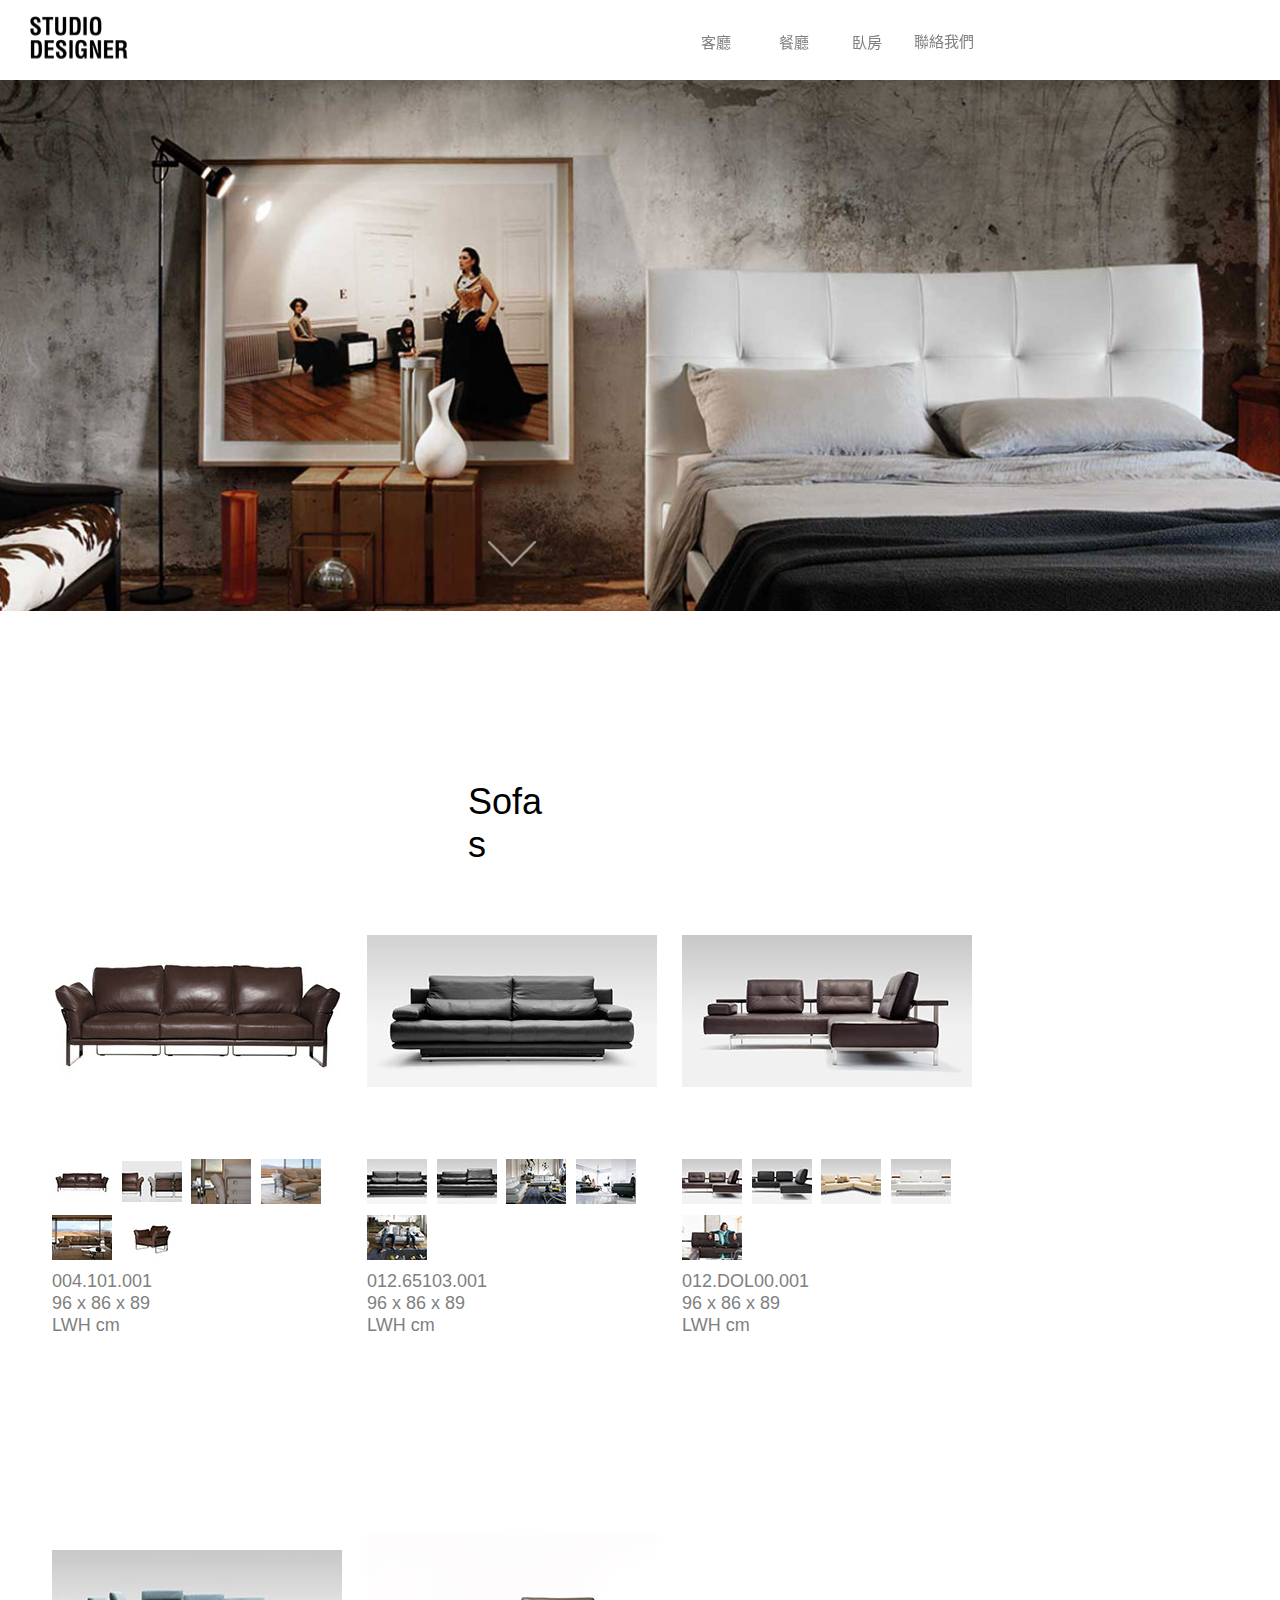
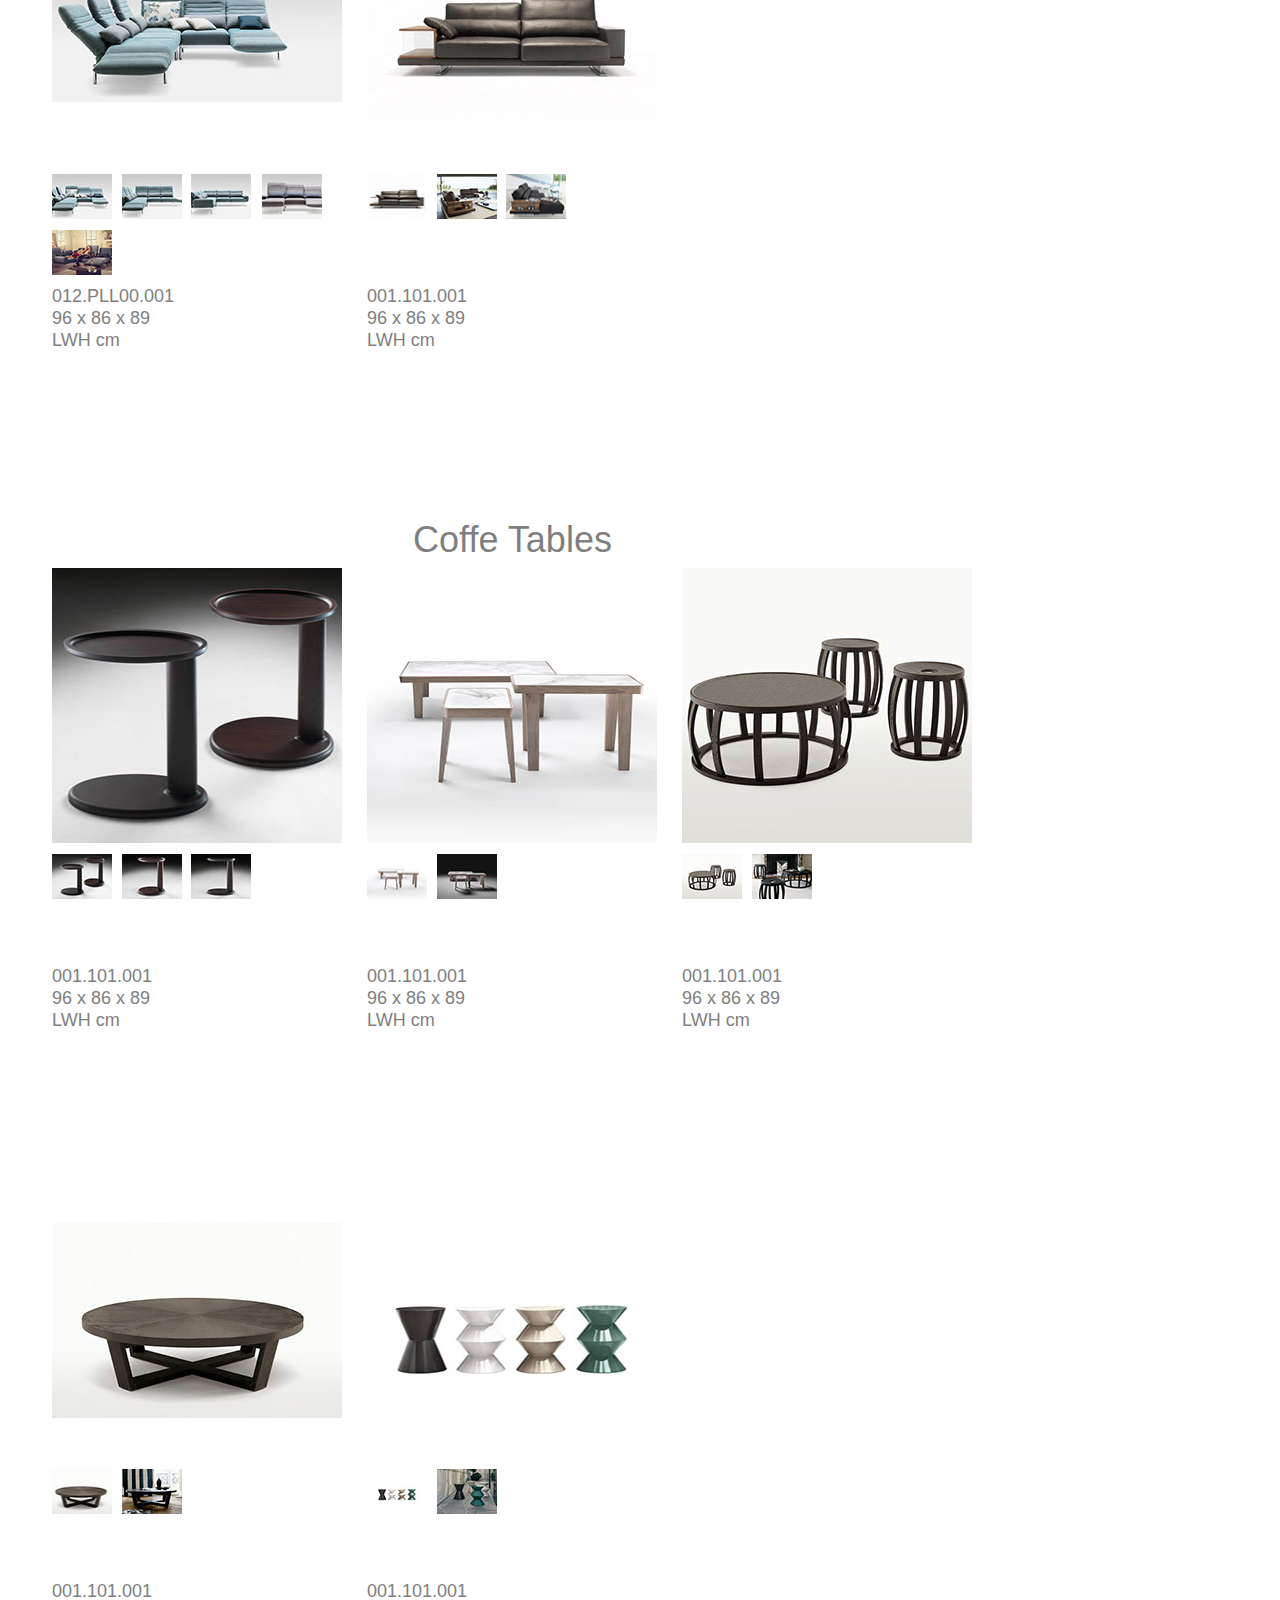
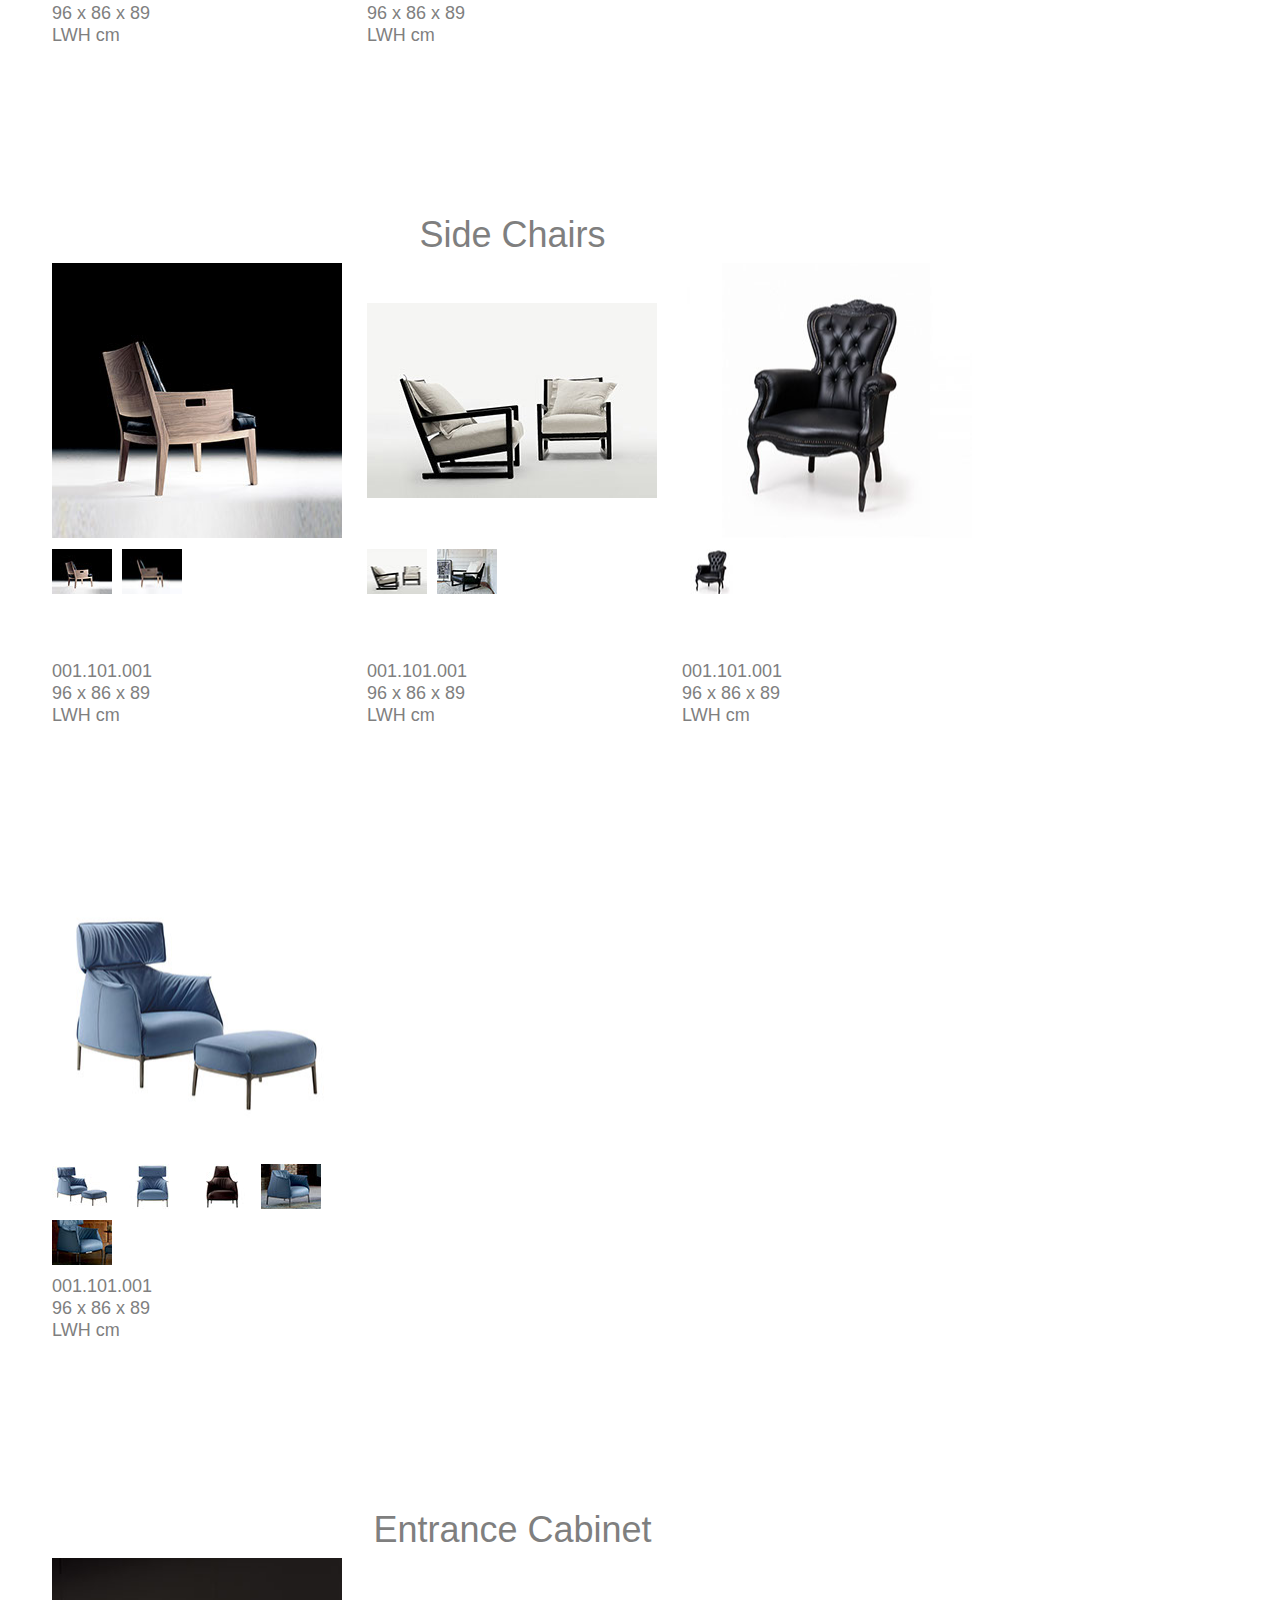
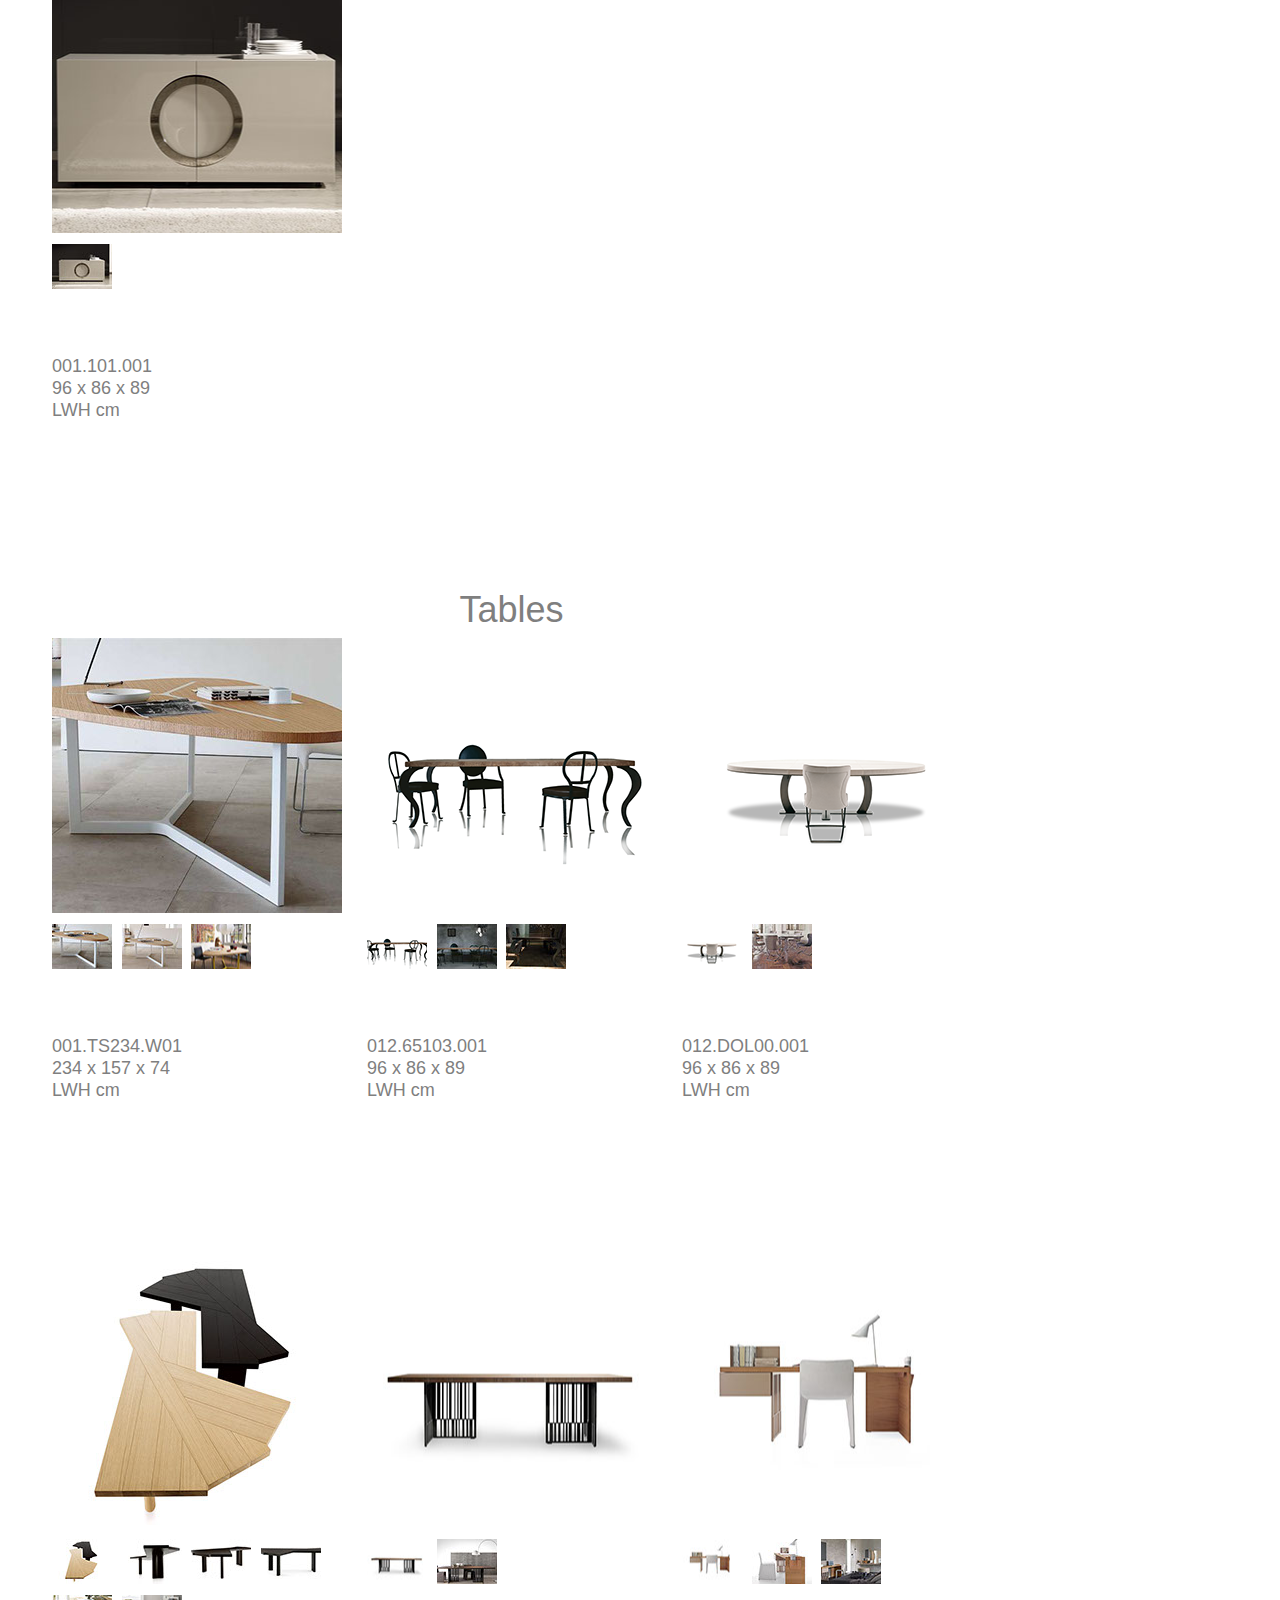
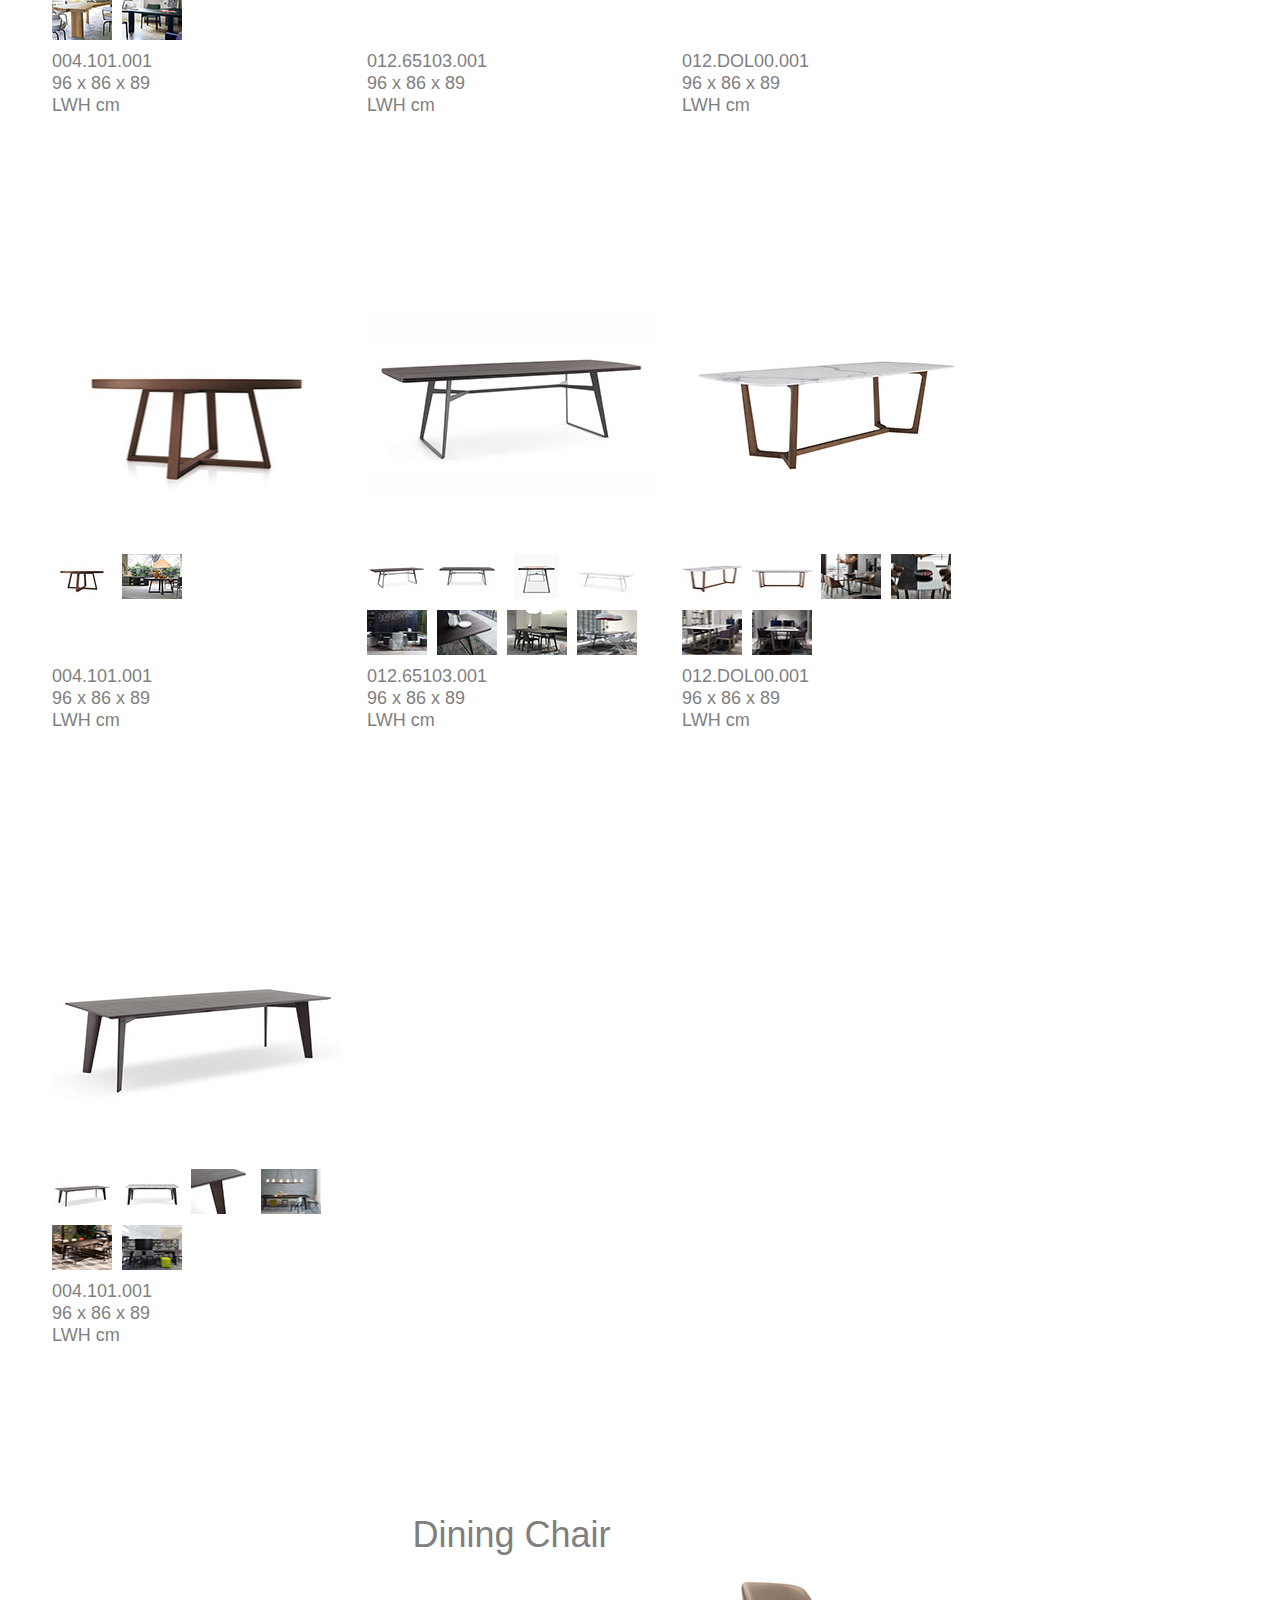
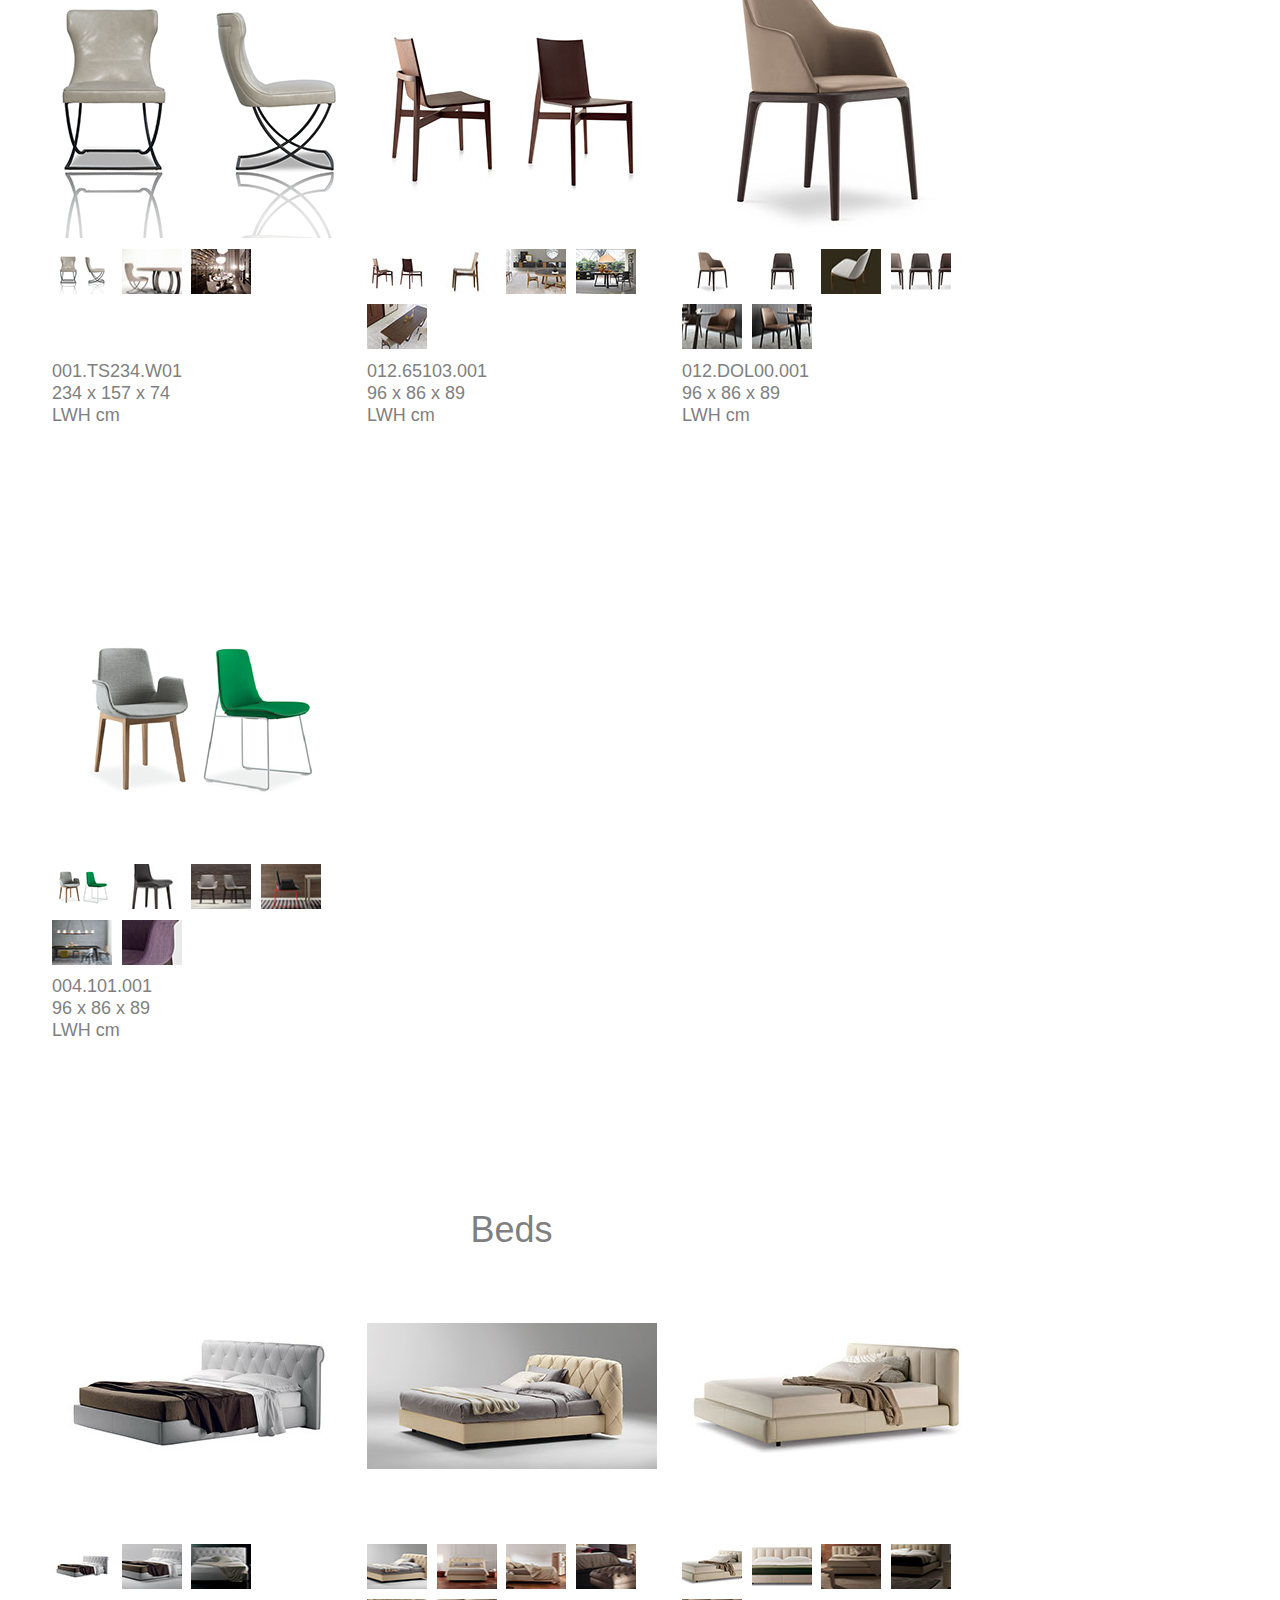
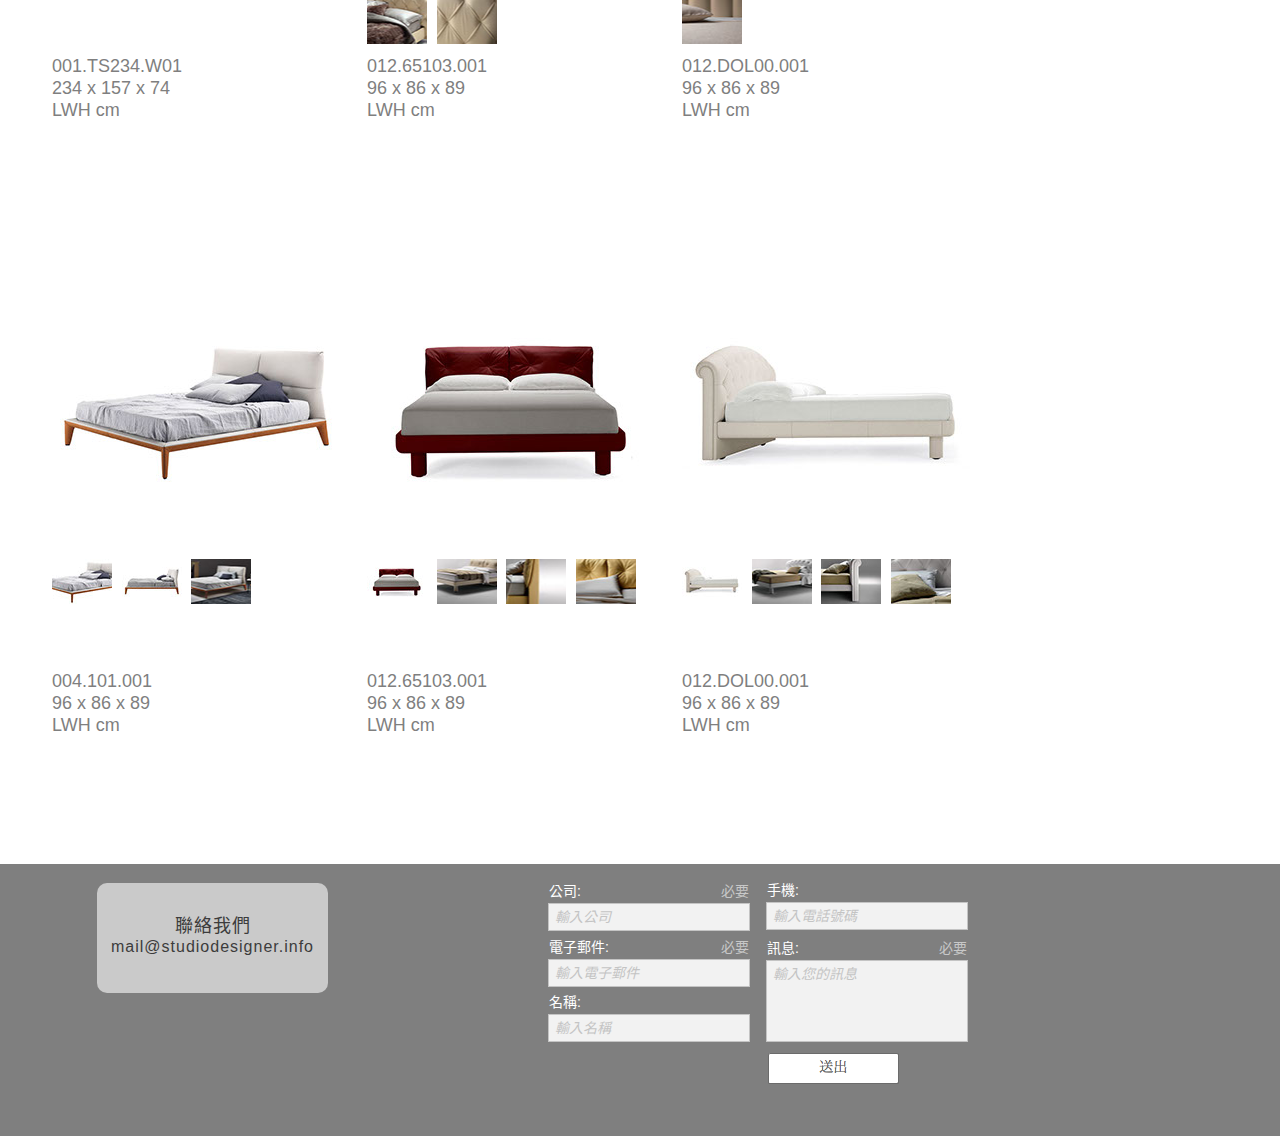
==== commit 12c2676e: "2.0" ====
--- a/tablet/index.html
+++ b/tablet/index.html
@@ -12,8 +12,8 @@
   <meta name="viewport" content="width=1024"/>
   <link rel="canonical" href="http://studiodesigner.info/index.html"/>
   <!-- CSS -->
-  <link rel="stylesheet" type="text/css" href="../css/site_global.css?426517801"/>
-  <link rel="stylesheet" type="text/css" href="css/index.css?289513067" id="pagesheet"/>
+  <link rel="stylesheet" type="text/css" href="../css/site_global.css?475549095"/>
+  <link rel="stylesheet" type="text/css" href="css/index.css?80006198" id="pagesheet"/>
   <!-- Other scripts -->
   <script type="text/javascript">
    document.documentElement.className += ' js';
@@ -27,1109 +27,1174 @@
  <body>
 
   <div class="clearfix" id="page"><!-- column -->
-   <a class="anchor_item colelem" id="home"></a>
-   <a class="nonblock nontext anim_swing clip_frame mse_pre_init" id="u1018" href="index.html#home"><!-- image --><img class="block" id="u1018_img" src="../images/logo.png" alt="" width="99" height="49"/></a>
-   <div class="browser_width mse_pre_init" id="u1017-bw">
-    <div class="shadow" id="u1017"><!-- simple frame --></div>
-   </div>
-   <div class="PamphletWidget clearfix mse_pre_init" id="pamphletu1020"><!-- none box -->
-    <div class="popup_anchor" id="u1021popup">
-     <div class="ContainerGroup clearfix" id="u1021"><!-- stack box -->
-      <div class="Container invi clearfix grpelem" id="u1029"><!-- group -->
-       <a class="nonblock nontext anim_swing clearfix grpelem" id="u1033-4" href="index.html#sofa"><!-- content --><p>沙發</p></a>
-       <a class="nonblock nontext anim_swing clearfix grpelem" id="u1031-4" href="index.html#coffeetable"><!-- content --><p>茶几</p></a>
-       <a class="nonblock nontext anim_swing clearfix grpelem" id="u1032-4" href="index.html#sidechair"><!-- content --><p>單椅</p></a>
-       <a class="nonblock nontext anim_swing clearfix grpelem" id="u1030-4" href="index.html#cabinet"><!-- content --><p>電視櫃</p></a>
-      </div>
-      <div class="Container invi clearfix grpelem" id="u1025"><!-- group -->
-       <a class="nonblock nontext anim_swing clearfix grpelem" id="u1027-4" href="index.html#table"><!-- content --><p>餐桌</p></a>
-       <a class="nonblock nontext anim_swing clearfix grpelem" id="u1028-4" href="index.html#diningchair"><!-- content --><p>餐椅</p></a>
-       <div class="clearfix grpelem" id="u1026-4"><!-- content -->
-        <p>吧檯椅</p>
+   <div class="position_content" id="page_position_content">
+    <a class="anchor_item colelem" id="home"></a>
+    <a class="nonblock nontext anim_swing clip_frame mse_pre_init" id="u1018" href="index.html#home"><!-- image --><img class="block" id="u1018_img" src="../images/logo.png" alt="" width="99" height="49"/></a>
+    <div class="browser_width mse_pre_init" id="u1017-bw">
+     <div class="shadow" id="u1017"><!-- simple frame --></div>
+    </div>
+    <div class="PamphletWidget clearfix mse_pre_init" id="pamphletu1020"><!-- none box -->
+     <div class="popup_anchor" id="u1021popup">
+      <div class="ContainerGroup clearfix" id="u1021"><!-- stack box -->
+       <div class="Container invi clearfix grpelem" id="u1029"><!-- group -->
+        <a class="nonblock nontext anim_swing clearfix grpelem" id="u1033-4" href="index.html#sofa"><!-- content --><p>沙發</p></a>
+        <a class="nonblock nontext anim_swing clearfix grpelem" id="u1031-4" href="index.html#coffeetable"><!-- content --><p>茶几</p></a>
+        <a class="nonblock nontext anim_swing clearfix grpelem" id="u1032-4" href="index.html#sidechair"><!-- content --><p>單椅</p></a>
+        <a class="nonblock nontext anim_swing clearfix grpelem" id="u1030-4" href="index.html#cabinet"><!-- content --><p>電視櫃</p></a>
        </div>
-      </div>
-      <div class="Container invi clearfix grpelem" id="u1022"><!-- group -->
-       <a class="nonblock nontext anim_swing clearfix grpelem" id="u1024-4" href="index.html#beds"><!-- content --><p>床</p></a>
-       <div class="clearfix grpelem" id="u1023-4"><!-- content -->
-        <p>床頭櫃</p>
+       <div class="Container invi clearfix grpelem" id="u1025"><!-- group -->
+        <a class="nonblock nontext anim_swing clearfix grpelem" id="u1027-4" href="index.html#table"><!-- content --><p>餐桌</p></a>
+        <a class="nonblock nontext anim_swing clearfix grpelem" id="u1028-4" href="index.html#diningchair"><!-- content --><p>餐椅</p></a>
+        <div class="clearfix grpelem" id="u1026-4"><!-- content -->
+         <p>吧檯椅</p>
+        </div>
        </div>
-      </div>
-     </div>
-    </div>
-    <div class="ThumbGroup clearfix grpelem" id="u1038"><!-- none box -->
-     <div class="popup_anchor">
-      <div class="Thumb popup_element clearfix" id="u1041"><!-- group -->
-       <div class="clearfix grpelem" id="u1042-4"><!-- content -->
-        <p>客廳</p>
+       <div class="Container invi clearfix grpelem" id="u1022"><!-- group -->
+        <a class="nonblock nontext anim_swing clearfix grpelem" id="u1024-4" href="index.html#beds"><!-- content --><p>床</p></a>
+        <div class="clearfix grpelem" id="u1023-4"><!-- content -->
+         <p>床頭櫃</p>
+        </div>
        </div>
       </div>
      </div>
-     <div class="popup_anchor">
-      <div class="Thumb popup_element clearfix" id="u1043"><!-- group -->
-       <div class="clearfix grpelem" id="u1044-4"><!-- content -->
-        <p>餐廳</p>
+     <div class="ThumbGroup clearfix grpelem" id="u1038"><!-- none box -->
+      <div class="popup_anchor">
+       <div class="Thumb popup_element clearfix" id="u1041"><!-- group -->
+        <div class="clearfix grpelem" id="u1042-4"><!-- content -->
+         <p>客廳</p>
+        </div>
        </div>
       </div>
-     </div>
-     <div class="popup_anchor">
-      <div class="Thumb popup_element clearfix" id="u1039"><!-- group -->
-       <div class="clearfix grpelem" id="u1040-4"><!-- content -->
-        <p>臥房</p>
+      <div class="popup_anchor">
+       <div class="Thumb popup_element clearfix" id="u1043"><!-- group -->
+        <div class="clearfix grpelem" id="u1044-4"><!-- content -->
+         <p>餐廳</p>
+        </div>
        </div>
       </div>
-     </div>
-    </div>
-   </div>
-   <div class="clearfix mse_pre_init" id="u1047-4"><!-- content -->
-    <p>聯絡我們</p>
-   </div>
-   <div class="browser_width colelem" id="u1050-bw">
-    <div class="museBGSize clearfix" id="u1050"><!-- group -->
-     <a class="nonblock nontext anim_swing clip_frame grpelem" id="u1051" href="index.html#sofa"><!-- image --><img class="block" id="u1051_img" src="../images/arrow_down.png" alt="" width="48" height="26"/></a>
-    </div>
-   </div>
-   <a class="anchor_item colelem" id="sofa"></a>
-   <div class="clearfix colelem" id="u1060-4"><!-- content -->
-    <p>Sofas</p>
-   </div>
-   <div class="PamphletWidget clearfix colelem" id="pamphletu4012"><!-- none box -->
-    <div class="ThumbGroup clearfix grpelem" id="u4015"><!-- none box -->
-     <div class="popup_anchor">
-      <div class="Thumb popup_element museBGSize" id="u4018"><!-- simple frame --></div>
-     </div>
-     <div class="popup_anchor">
-      <div class="Thumb popup_element museBGSize" id="u4019"><!-- simple frame --></div>
-     </div>
-     <div class="popup_anchor">
-      <div class="Thumb popup_element museBGSize" id="u4017"><!-- simple frame --></div>
-     </div>
-     <div class="popup_anchor">
-      <div class="Thumb popup_element museBGSize" id="u4020"><!-- simple frame --></div>
-     </div>
-     <div class="popup_anchor">
-      <div class="Thumb popup_element museBGSize" id="u4021"><!-- simple frame --></div>
-     </div>
-     <div class="popup_anchor">
-      <div class="Thumb popup_element museBGSize" id="u4016"><!-- simple frame --></div>
-     </div>
-    </div>
-    <div class="popup_anchor" id="u4026popup">
-     <div class="ContainerGroup clearfix" id="u4026"><!-- stack box -->
-      <div class="Container museBGSize grpelem" id="u4029"><!-- simple frame --></div>
-      <div class="Container invi museBGSize grpelem" id="u4031"><!-- simple frame --></div>
-      <div class="Container invi museBGSize grpelem" id="u4028"><!-- simple frame --></div>
-      <div class="Container invi museBGSize grpelem" id="u4027"><!-- simple frame --></div>
-      <div class="Container invi museBGSize grpelem" id="u4030"><!-- simple frame --></div>
-      <div class="Container invi museBGSize grpelem" id="u4032"><!-- simple frame --></div>
-     </div>
-    </div>
-   </div>
-   <div class="PamphletWidget clearfix colelem" id="pamphletu4169"><!-- none box -->
-    <div class="ThumbGroup clearfix grpelem" id="u4174"><!-- none box -->
-     <div class="popup_anchor">
-      <div class="Thumb popup_element museBGSize" id="u4178"><!-- simple frame --></div>
-     </div>
-     <div class="popup_anchor">
-      <div class="Thumb popup_element museBGSize" id="u4176"><!-- simple frame --></div>
-     </div>
-     <div class="popup_anchor">
-      <div class="Thumb popup_element museBGSize" id="u4177"><!-- simple frame --></div>
-     </div>
-     <div class="popup_anchor">
-      <div class="Thumb popup_element museBGSize" id="u4175"><!-- simple frame --></div>
-     </div>
-     <div class="popup_anchor">
-      <div class="Thumb popup_element museBGSize" id="u4179"><!-- simple frame --></div>
-     </div>
-    </div>
-    <div class="popup_anchor" id="u4180popup">
-     <div class="ContainerGroup clearfix" id="u4180"><!-- stack box -->
-      <div class="Container museBGSize grpelem" id="u4182"><!-- simple frame --></div>
-      <div class="Container invi museBGSize grpelem" id="u4185"><!-- simple frame --></div>
-      <div class="Container invi museBGSize grpelem" id="u4183"><!-- simple frame --></div>
-      <div class="Container invi museBGSize grpelem" id="u4181"><!-- simple frame --></div>
-      <div class="Container invi museBGSize grpelem" id="u4184"><!-- simple frame --></div>
-     </div>
-    </div>
-   </div>
-   <div class="PamphletWidget clearfix colelem" id="pamphletu4371"><!-- none box -->
-    <div class="ThumbGroup clearfix grpelem" id="u4382"><!-- none box -->
-     <div class="popup_anchor">
-      <div class="Thumb popup_element museBGSize" id="u4384"><!-- simple frame --></div>
-     </div>
-     <div class="popup_anchor">
-      <div class="Thumb popup_element museBGSize" id="u4386"><!-- simple frame --></div>
-     </div>
-     <div class="popup_anchor">
-      <div class="Thumb popup_element museBGSize" id="u4387"><!-- simple frame --></div>
-     </div>
-     <div class="popup_anchor">
-      <div class="Thumb popup_element museBGSize" id="u4385"><!-- simple frame --></div>
-     </div>
-     <div class="popup_anchor">
-      <div class="Thumb popup_element museBGSize" id="u4383"><!-- simple frame --></div>
-     </div>
-    </div>
-    <div class="popup_anchor" id="u4376popup">
-     <div class="ContainerGroup clearfix" id="u4376"><!-- stack box -->
-      <div class="Container museBGSize grpelem" id="u4380"><!-- simple frame --></div>
-      <div class="Container invi museBGSize grpelem" id="u4377"><!-- simple frame --></div>
-      <div class="Container invi museBGSize grpelem" id="u4378"><!-- simple frame --></div>
-      <div class="Container invi museBGSize grpelem" id="u4379"><!-- simple frame --></div>
-      <div class="Container invi museBGSize grpelem" id="u4381"><!-- simple frame --></div>
-     </div>
-    </div>
-   </div>
-   <div class="clearfix colelem" id="pu4572-8"><!-- group -->
-    <div class="clearfix grpelem" id="u4572-8"><!-- content -->
+      <div class="popup_anchor">
+       <div class="Thumb popup_element clearfix" id="u1039"><!-- group -->
+        <div class="clearfix grpelem" id="u1040-4"><!-- content -->
+         <p>臥房</p>
+        </div>
+       </div>
+      </div>
+     </div>
+    </div>
+    <div class="clearfix mse_pre_init" id="u1047-4"><!-- content -->
+     <p>聯絡我們</p>
+    </div>
+    <div class="browser_width colelem" id="u1050-bw">
+     <div class="museBGSize clearfix" id="u1050"><!-- group -->
+      <a class="nonblock nontext anim_swing clip_frame grpelem" id="u1051" href="index.html#sofa"><!-- image --><img class="block" id="u1051_img" src="../images/arrow_down.png" alt="" width="48" height="26"/></a>
+     </div>
+    </div>
+    <a class="anchor_item colelem" id="sofa"></a>
+    <div class="clearfix colelem" id="u1060-4"><!-- content -->
+     <p>Sofas</p>
+    </div>
+    <div class="PamphletWidget clearfix colelem" id="pamphletu4012"><!-- none box -->
+     <div class="ThumbGroup clearfix grpelem" id="u4015"><!-- none box -->
+      <div class="popup_anchor">
+       <div class="Thumb popup_element museBGSize" id="u4018"><!-- simple frame --></div>
+      </div>
+      <div class="popup_anchor">
+       <div class="Thumb popup_element museBGSize" id="u4019"><!-- simple frame --></div>
+      </div>
+      <div class="popup_anchor">
+       <div class="Thumb popup_element museBGSize" id="u4017"><!-- simple frame --></div>
+      </div>
+      <div class="popup_anchor">
+       <div class="Thumb popup_element museBGSize" id="u4020"><!-- simple frame --></div>
+      </div>
+      <div class="popup_anchor">
+       <div class="Thumb popup_element museBGSize" id="u4021"><!-- simple frame --></div>
+      </div>
+      <div class="popup_anchor">
+       <div class="Thumb popup_element museBGSize" id="u4016"><!-- simple frame --></div>
+      </div>
+     </div>
+     <div class="popup_anchor" id="u4026popup">
+      <div class="ContainerGroup clearfix" id="u4026"><!-- stack box -->
+       <div class="Container museBGSize grpelem" id="u4029"><!-- simple frame --></div>
+       <div class="Container invi museBGSize grpelem" id="u4031"><!-- simple frame --></div>
+       <div class="Container invi museBGSize grpelem" id="u4028"><!-- simple frame --></div>
+       <div class="Container invi museBGSize grpelem" id="u4027"><!-- simple frame --></div>
+       <div class="Container invi museBGSize grpelem" id="u4030"><!-- simple frame --></div>
+       <div class="Container invi museBGSize grpelem" id="u4032"><!-- simple frame --></div>
+      </div>
+     </div>
+    </div>
+    <div class="PamphletWidget clearfix colelem" id="pamphletu4169"><!-- none box -->
+     <div class="ThumbGroup clearfix grpelem" id="u4174"><!-- none box -->
+      <div class="popup_anchor">
+       <div class="Thumb popup_element museBGSize" id="u4178"><!-- simple frame --></div>
+      </div>
+      <div class="popup_anchor">
+       <div class="Thumb popup_element museBGSize" id="u4176"><!-- simple frame --></div>
+      </div>
+      <div class="popup_anchor">
+       <div class="Thumb popup_element museBGSize" id="u4177"><!-- simple frame --></div>
+      </div>
+      <div class="popup_anchor">
+       <div class="Thumb popup_element museBGSize" id="u4175"><!-- simple frame --></div>
+      </div>
+      <div class="popup_anchor">
+       <div class="Thumb popup_element museBGSize" id="u4179"><!-- simple frame --></div>
+      </div>
+     </div>
+     <div class="popup_anchor" id="u4180popup">
+      <div class="ContainerGroup clearfix" id="u4180"><!-- stack box -->
+       <div class="Container museBGSize grpelem" id="u4182"><!-- simple frame --></div>
+       <div class="Container invi museBGSize grpelem" id="u4185"><!-- simple frame --></div>
+       <div class="Container invi museBGSize grpelem" id="u4183"><!-- simple frame --></div>
+       <div class="Container invi museBGSize grpelem" id="u4181"><!-- simple frame --></div>
+       <div class="Container invi museBGSize grpelem" id="u4184"><!-- simple frame --></div>
+      </div>
+     </div>
+    </div>
+    <div class="PamphletWidget clearfix colelem" id="pamphletu4371"><!-- none box -->
+     <div class="ThumbGroup clearfix grpelem" id="u4382"><!-- none box -->
+      <div class="popup_anchor">
+       <div class="Thumb popup_element museBGSize" id="u4384"><!-- simple frame --></div>
+      </div>
+      <div class="popup_anchor">
+       <div class="Thumb popup_element museBGSize" id="u4386"><!-- simple frame --></div>
+      </div>
+      <div class="popup_anchor">
+       <div class="Thumb popup_element museBGSize" id="u4387"><!-- simple frame --></div>
+      </div>
+      <div class="popup_anchor">
+       <div class="Thumb popup_element museBGSize" id="u4385"><!-- simple frame --></div>
+      </div>
+      <div class="popup_anchor">
+       <div class="Thumb popup_element museBGSize" id="u4383"><!-- simple frame --></div>
+      </div>
+     </div>
+     <div class="popup_anchor" id="u4376popup">
+      <div class="ContainerGroup clearfix" id="u4376"><!-- stack box -->
+       <div class="Container museBGSize grpelem" id="u4380"><!-- simple frame --></div>
+       <div class="Container invi museBGSize grpelem" id="u4377"><!-- simple frame --></div>
+       <div class="Container invi museBGSize grpelem" id="u4378"><!-- simple frame --></div>
+       <div class="Container invi museBGSize grpelem" id="u4379"><!-- simple frame --></div>
+       <div class="Container invi museBGSize grpelem" id="u4381"><!-- simple frame --></div>
+      </div>
+     </div>
+    </div>
+    <div class="clearfix colelem" id="pu4572-8"><!-- group -->
+     <div class="clearfix grpelem" id="u4572-8"><!-- content -->
+      <p>004.101.001</p>
+      <p>96 x 86 x 89</p>
+      <p>LWH cm</p>
+     </div>
+     <div class="clearfix grpelem" id="u4581-8"><!-- content -->
+      <p>012.65103.001</p>
+      <p>96 x 86 x 89</p>
+      <p>LWH cm</p>
+     </div>
+     <div class="clearfix grpelem" id="u4592-8"><!-- content -->
+      <p>012.DOL00.001</p>
+      <p>96 x 86 x 89</p>
+      <p>LWH cm</p>
+     </div>
+    </div>
+    <a class="anchor_item colelem" id="untitled"></a>
+    <div class="PamphletWidget clearfix colelem" id="pamphletu4501"><!-- none box -->
+     <div class="ThumbGroup clearfix grpelem" id="u4508"><!-- none box -->
+      <div class="popup_anchor">
+       <div class="Thumb popup_element museBGSize" id="u4512"><!-- simple frame --></div>
+      </div>
+      <div class="popup_anchor">
+       <div class="Thumb popup_element museBGSize" id="u4509"><!-- simple frame --></div>
+      </div>
+      <div class="popup_anchor">
+       <div class="Thumb popup_element museBGSize" id="u4511"><!-- simple frame --></div>
+      </div>
+      <div class="popup_anchor">
+       <div class="Thumb popup_element museBGSize" id="u4510"><!-- simple frame --></div>
+      </div>
+      <div class="popup_anchor">
+       <div class="Thumb popup_element museBGSize" id="u4513"><!-- simple frame --></div>
+      </div>
+     </div>
+     <div class="popup_anchor" id="u4514popup">
+      <div class="ContainerGroup clearfix" id="u4514"><!-- stack box -->
+       <div class="Container museBGSize grpelem" id="u4517"><!-- simple frame --></div>
+       <div class="Container invi museBGSize grpelem" id="u4519"><!-- simple frame --></div>
+       <div class="Container invi museBGSize grpelem" id="u4518"><!-- simple frame --></div>
+       <div class="Container invi museBGSize grpelem" id="u4516"><!-- simple frame --></div>
+       <div class="Container invi museBGSize grpelem" id="u4515"><!-- simple frame --></div>
+      </div>
+     </div>
+    </div>
+    <div class="PamphletWidget clearfix colelem" id="pamphletu4317"><!-- none box -->
+     <div class="ThumbGroup clearfix grpelem" id="u4322"><!-- none box -->
+      <div class="popup_anchor">
+       <div class="Thumb popup_element museBGSize" id="u4325"><!-- simple frame --></div>
+      </div>
+      <div class="popup_anchor">
+       <div class="Thumb popup_element museBGSize" id="u4324"><!-- simple frame --></div>
+      </div>
+      <div class="popup_anchor">
+       <div class="Thumb popup_element museBGSize" id="u4323"><!-- simple frame --></div>
+      </div>
+     </div>
+     <div class="popup_anchor" id="u4318popup">
+      <div class="ContainerGroup clearfix" id="u4318"><!-- stack box -->
+       <div class="Container museBGSize grpelem" id="u4320"><!-- simple frame --></div>
+       <div class="Container invi museBGSize grpelem" id="u4321"><!-- simple frame --></div>
+       <div class="Container invi museBGSize grpelem" id="u4319"><!-- simple frame --></div>
+      </div>
+     </div>
+    </div>
+    <div class="clearfix colelem" id="pu4601-8"><!-- group -->
+     <div class="clearfix grpelem" id="u4601-8"><!-- content -->
+      <p>012.PLL00.001</p>
+      <p>96 x 86 x 89</p>
+      <p>LWH cm</p>
+     </div>
+     <div class="clearfix grpelem" id="u4588-8"><!-- content -->
+      <p>001.101.001</p>
+      <p>96 x 86 x 89</p>
+      <p>LWH cm</p>
+     </div>
+    </div>
+    <a class="anchor_item colelem" id="coffeetable"></a>
+    <div class="clearfix colelem" id="u4608-4"><!-- content -->
+     <p>Coffe Tables</p>
+    </div>
+    <div class="PamphletWidget clearfix colelem" id="pamphletu4520"><!-- none box -->
+     <div class="ThumbGroup clearfix grpelem" id="u4529"><!-- none box -->
+      <div class="popup_anchor">
+       <div class="Thumb popup_element museBGSize" id="u4530"><!-- simple frame --></div>
+      </div>
+      <div class="popup_anchor">
+       <div class="Thumb popup_element museBGSize" id="u4532"><!-- simple frame --></div>
+      </div>
+      <div class="popup_anchor">
+       <div class="Thumb popup_element museBGSize" id="u4531"><!-- simple frame --></div>
+      </div>
+     </div>
+     <div class="popup_anchor" id="u4523popup">
+      <div class="ContainerGroup clearfix" id="u4523"><!-- stack box -->
+       <div class="Container museBGSize grpelem" id="u4525"><!-- simple frame --></div>
+       <div class="Container invi museBGSize grpelem" id="u4526"><!-- simple frame --></div>
+       <div class="Container invi museBGSize grpelem" id="u4524"><!-- simple frame --></div>
+      </div>
+     </div>
+    </div>
+    <div class="PamphletWidget clearfix colelem" id="pamphletu4332"><!-- none box -->
+     <div class="ThumbGroup clearfix grpelem" id="u4333"><!-- none box -->
+      <div class="popup_anchor">
+       <div class="Thumb popup_element museBGSize" id="u4335"><!-- simple frame --></div>
+      </div>
+      <div class="popup_anchor">
+       <div class="Thumb popup_element museBGSize" id="u4334"><!-- simple frame --></div>
+      </div>
+     </div>
+     <div class="popup_anchor" id="u4342popup">
+      <div class="ContainerGroup clearfix" id="u4342"><!-- stack box -->
+       <div class="Container museBGSize grpelem" id="u4344"><!-- simple frame --></div>
+       <div class="Container invi museBGSize grpelem" id="u4343"><!-- simple frame --></div>
+      </div>
+     </div>
+    </div>
+    <div class="PamphletWidget clearfix colelem" id="pamphletu4477"><!-- none box -->
+     <div class="ThumbGroup clearfix grpelem" id="u4478"><!-- none box -->
+      <div class="popup_anchor">
+       <div class="Thumb popup_element museBGSize" id="u4479"><!-- simple frame --></div>
+      </div>
+      <div class="popup_anchor">
+       <div class="Thumb popup_element museBGSize" id="u4480"><!-- simple frame --></div>
+      </div>
+     </div>
+     <div class="popup_anchor" id="u4487popup">
+      <div class="ContainerGroup clearfix" id="u4487"><!-- stack box -->
+       <div class="Container museBGSize grpelem" id="u4488"><!-- simple frame --></div>
+       <div class="Container invi museBGSize grpelem" id="u4489"><!-- simple frame --></div>
+      </div>
+     </div>
+    </div>
+    <div class="clearfix colelem" id="pu4602-8"><!-- group -->
+     <div class="clearfix grpelem" id="u4602-8"><!-- content -->
+      <p>001.101.001</p>
+      <p>96 x 86 x 89</p>
+      <p>LWH cm</p>
+     </div>
+     <div class="clearfix grpelem" id="u4589-8"><!-- content -->
+      <p>001.101.001</p>
+      <p>96 x 86 x 89</p>
+      <p>LWH cm</p>
+     </div>
+     <div class="clearfix grpelem" id="u4599-8"><!-- content -->
+      <p>001.101.001</p>
+      <p>96 x 86 x 89</p>
+      <p>LWH cm</p>
+     </div>
+    </div>
+    <a class="anchor_item colelem" id="untitled2"></a>
+    <div class="PamphletWidget clearfix colelem" id="pamphletu4559"><!-- none box -->
+     <div class="ThumbGroup clearfix grpelem" id="u4569"><!-- none box -->
+      <div class="popup_anchor">
+       <div class="Thumb popup_element museBGSize" id="u4570"><!-- simple frame --></div>
+      </div>
+      <div class="popup_anchor">
+       <div class="Thumb popup_element museBGSize" id="u4571"><!-- simple frame --></div>
+      </div>
+     </div>
+     <div class="popup_anchor" id="u4560popup">
+      <div class="ContainerGroup clearfix" id="u4560"><!-- stack box -->
+       <div class="Container museBGSize grpelem" id="u4561"><!-- simple frame --></div>
+       <div class="Container invi museBGSize grpelem" id="u4562"><!-- simple frame --></div>
+      </div>
+     </div>
+    </div>
+    <div class="PamphletWidget clearfix colelem" id="pamphletu4358"><!-- none box -->
+     <div class="ThumbGroup clearfix grpelem" id="u4362"><!-- none box -->
+      <div class="popup_anchor">
+       <div class="Thumb popup_element museBGSize" id="u4364"><!-- simple frame --></div>
+      </div>
+      <div class="popup_anchor">
+       <div class="Thumb popup_element museBGSize" id="u4363"><!-- simple frame --></div>
+      </div>
+     </div>
+     <div class="popup_anchor" id="u4359popup">
+      <div class="ContainerGroup clearfix" id="u4359"><!-- stack box -->
+       <div class="Container museBGSize grpelem" id="u4360"><!-- simple frame --></div>
+       <div class="Container invi museBGSize grpelem" id="u4361"><!-- simple frame --></div>
+      </div>
+     </div>
+    </div>
+    <div class="clearfix colelem" id="pu4605-8"><!-- group -->
+     <div class="clearfix grpelem" id="u4605-8"><!-- content -->
+      <p>001.101.001</p>
+      <p>96 x 86 x 89</p>
+      <p>LWH cm</p>
+     </div>
+     <div class="clearfix grpelem" id="u4591-8"><!-- content -->
+      <p>001.101.001</p>
+      <p>96 x 86 x 89</p>
+      <p>LWH cm</p>
+     </div>
+    </div>
+    <a class="anchor_item colelem" id="sidechair"></a>
+    <div class="clearfix colelem" id="u4609-4"><!-- content -->
+     <p>Side Chairs</p>
+    </div>
+    <div class="PamphletWidget clearfix colelem" id="pamphletu4535"><!-- none box -->
+     <div class="ThumbGroup clearfix grpelem" id="u4540"><!-- none box -->
+      <div class="popup_anchor">
+       <div class="Thumb popup_element museBGSize" id="u4542"><!-- simple frame --></div>
+      </div>
+      <div class="popup_anchor">
+       <div class="Thumb popup_element museBGSize" id="u4541"><!-- simple frame --></div>
+      </div>
+     </div>
+     <div class="popup_anchor" id="u4543popup">
+      <div class="ContainerGroup clearfix" id="u4543"><!-- stack box -->
+       <div class="Container museBGSize grpelem" id="u4544"><!-- simple frame --></div>
+       <div class="Container invi museBGSize grpelem" id="u4545"><!-- simple frame --></div>
+      </div>
+     </div>
+    </div>
+    <div class="PamphletWidget clearfix colelem" id="pamphletu4345"><!-- none box -->
+     <div class="ThumbGroup clearfix grpelem" id="u4346"><!-- none box -->
+      <div class="popup_anchor">
+       <div class="Thumb popup_element museBGSize" id="u4348"><!-- simple frame --></div>
+      </div>
+      <div class="popup_anchor">
+       <div class="Thumb popup_element museBGSize" id="u4347"><!-- simple frame --></div>
+      </div>
+     </div>
+     <div class="popup_anchor" id="u4351popup">
+      <div class="ContainerGroup clearfix" id="u4351"><!-- stack box -->
+       <div class="Container museBGSize grpelem" id="u4353"><!-- simple frame --></div>
+       <div class="Container invi museBGSize grpelem" id="u4352"><!-- simple frame --></div>
+      </div>
+     </div>
+    </div>
+    <div class="PamphletWidget clearfix colelem" id="pamphletu4490"><!-- none box -->
+     <div class="ThumbGroup clearfix grpelem" id="u4495"><!-- none box -->
+      <div class="popup_anchor">
+       <div class="Thumb popup_element museBGSize" id="u4496"><!-- simple frame --></div>
+      </div>
+     </div>
+     <div class="popup_anchor" id="u4499popup">
+      <div class="ContainerGroup clearfix" id="u4499"><!-- stack box -->
+       <div class="Container museBGSize grpelem" id="u4500"><!-- simple frame --></div>
+      </div>
+     </div>
+    </div>
+    <div class="clearfix colelem" id="pu4603-8"><!-- group -->
+     <div class="clearfix grpelem" id="u4603-8"><!-- content -->
+      <p>001.101.001</p>
+      <p>96 x 86 x 89</p>
+      <p>LWH cm</p>
+     </div>
+     <div class="clearfix grpelem" id="u4590-8"><!-- content -->
+      <p>001.101.001</p>
+      <p>96 x 86 x 89</p>
+      <p>LWH cm</p>
+     </div>
+     <div class="clearfix grpelem" id="u4600-8"><!-- content -->
+      <p>001.101.001</p>
+      <p>96 x 86 x 89</p>
+      <p>LWH cm</p>
+     </div>
+    </div>
+    <a class="anchor_item colelem" id="untitled3"></a>
+    <div class="PamphletWidget clearfix colelem" id="pamphletu4613"><!-- none box -->
+     <div class="ThumbGroup clearfix grpelem" id="u4614"><!-- none box -->
+      <div class="popup_anchor">
+       <div class="Thumb popup_element museBGSize" id="u4618"><!-- simple frame --></div>
+      </div>
+      <div class="popup_anchor">
+       <div class="Thumb popup_element museBGSize" id="u4615"><!-- simple frame --></div>
+      </div>
+      <div class="popup_anchor">
+       <div class="Thumb popup_element museBGSize" id="u4617"><!-- simple frame --></div>
+      </div>
+      <div class="popup_anchor">
+       <div class="Thumb popup_element museBGSize" id="u4616"><!-- simple frame --></div>
+      </div>
+      <div class="popup_anchor">
+       <div class="Thumb popup_element museBGSize" id="u4619"><!-- simple frame --></div>
+      </div>
+     </div>
+     <div class="popup_anchor" id="u4626popup">
+      <div class="ContainerGroup clearfix" id="u4626"><!-- stack box -->
+       <div class="Container museBGSize grpelem" id="u4630"><!-- simple frame --></div>
+       <div class="Container invi museBGSize grpelem" id="u4627"><!-- simple frame --></div>
+       <div class="Container invi museBGSize grpelem" id="u4629"><!-- simple frame --></div>
+       <div class="Container invi museBGSize grpelem" id="u4631"><!-- simple frame --></div>
+       <div class="Container invi museBGSize grpelem" id="u4628"><!-- simple frame --></div>
+      </div>
+     </div>
+    </div>
+    <div class="clearfix colelem" id="u4632-8"><!-- content -->
+     <p>001.101.001</p>
+     <p>96 x 86 x 89</p>
+     <p>LWH cm</p>
+    </div>
+    <a class="anchor_item colelem" id="cabinet"></a>
+    <div class="clearfix colelem" id="u4610-4"><!-- content -->
+     <p>Entrance Cabinet</p>
+    </div>
+    <div class="PamphletWidget clearfix colelem" id="pamphletu4548"><!-- none box -->
+     <div class="ThumbGroup clearfix grpelem" id="u4551"><!-- none box -->
+      <div class="popup_anchor">
+       <div class="Thumb popup_element museBGSize" id="u4552"><!-- simple frame --></div>
+      </div>
+     </div>
+     <div class="popup_anchor" id="u4557popup">
+      <div class="ContainerGroup clearfix" id="u4557"><!-- stack box -->
+       <div class="Container museBGSize grpelem" id="u4558"><!-- simple frame --></div>
+      </div>
+     </div>
+    </div>
+    <div class="clearfix colelem" id="u4604-8"><!-- content -->
+     <p>001.101.001</p>
+     <p>96 x 86 x 89</p>
+     <p>LWH cm</p>
+    </div>
+    <a class="anchor_item colelem" id="table"></a>
+    <div class="clearfix colelem" id="u4009-4"><!-- content -->
+     <p>Tables</p>
+    </div>
+    <div class="PamphletWidget clearfix colelem" id="pamphletu4033"><!-- none box -->
+     <div class="ThumbGroup clearfix grpelem" id="u4042"><!-- none box -->
+      <div class="popup_anchor">
+       <div class="Thumb popup_element museBGSize" id="u4044"><!-- simple frame --></div>
+      </div>
+      <div class="popup_anchor">
+       <div class="Thumb popup_element museBGSize" id="u4043"><!-- simple frame --></div>
+      </div>
+      <div class="popup_anchor">
+       <div class="Thumb popup_element museBGSize" id="u4045"><!-- simple frame --></div>
+      </div>
+     </div>
+     <div class="popup_anchor" id="u4036popup">
+      <div class="ContainerGroup clearfix" id="u4036"><!-- stack box -->
+       <div class="Container museBGSize grpelem" id="u4037"><!-- simple frame --></div>
+       <div class="Container invi museBGSize grpelem" id="u4038"><!-- simple frame --></div>
+       <div class="Container invi museBGSize grpelem" id="u4039"><!-- simple frame --></div>
+      </div>
+     </div>
+    </div>
+    <div class="PamphletWidget clearfix colelem" id="pamphletu4188"><!-- none box -->
+     <div class="ThumbGroup clearfix grpelem" id="u4189"><!-- none box -->
+      <div class="popup_anchor">
+       <div class="Thumb popup_element museBGSize" id="u4190"><!-- simple frame --></div>
+      </div>
+      <div class="popup_anchor">
+       <div class="Thumb popup_element museBGSize" id="u4192"><!-- simple frame --></div>
+      </div>
+      <div class="popup_anchor">
+       <div class="Thumb popup_element museBGSize" id="u4191"><!-- simple frame --></div>
+      </div>
+     </div>
+     <div class="popup_anchor" id="u4197popup">
+      <div class="ContainerGroup clearfix" id="u4197"><!-- stack box -->
+       <div class="Container museBGSize grpelem" id="u4198"><!-- simple frame --></div>
+       <div class="Container invi museBGSize grpelem" id="u4199"><!-- simple frame --></div>
+       <div class="Container invi museBGSize grpelem" id="u4200"><!-- simple frame --></div>
+      </div>
+     </div>
+    </div>
+    <div class="PamphletWidget clearfix colelem" id="pamphletu4390"><!-- none box -->
+     <div class="ThumbGroup clearfix grpelem" id="u4400"><!-- none box -->
+      <div class="popup_anchor">
+       <div class="Thumb popup_element museBGSize" id="u4402"><!-- simple frame --></div>
+      </div>
+      <div class="popup_anchor">
+       <div class="Thumb popup_element museBGSize" id="u4401"><!-- simple frame --></div>
+      </div>
+     </div>
+     <div class="popup_anchor" id="u4393popup">
+      <div class="ContainerGroup clearfix" id="u4393"><!-- stack box -->
+       <div class="Container museBGSize grpelem" id="u4394"><!-- simple frame --></div>
+       <div class="Container invi museBGSize grpelem" id="u4395"><!-- simple frame --></div>
+      </div>
+     </div>
+    </div>
+    <div class="clearfix colelem" id="pu4573-8"><!-- group -->
+     <div class="clearfix grpelem" id="u4573-8"><!-- content -->
+      <p>001.TS234.W01</p>
+      <p>234 x 157 x 74</p>
+      <p>LWH cm</p>
+     </div>
+     <div class="clearfix grpelem" id="u4582-8"><!-- content -->
+      <p>012.65103.001</p>
+      <p>96 x 86 x 89</p>
+      <p>LWH cm</p>
+     </div>
+     <div class="clearfix grpelem" id="u4593-8"><!-- content -->
+      <p>012.DOL00.001</p>
+      <p>96 x 86 x 89</p>
+      <p>LWH cm</p>
+     </div>
+    </div>
+    <a class="anchor_item colelem" id="untitled6"></a>
+    <div class="PamphletWidget clearfix colelem" id="pamphletu4078"><!-- none box -->
+     <div class="ThumbGroup clearfix grpelem" id="u4090"><!-- none box -->
+      <div class="popup_anchor">
+       <div class="Thumb popup_element museBGSize" id="u4094"><!-- simple frame --></div>
+      </div>
+      <div class="popup_anchor">
+       <div class="Thumb popup_element museBGSize" id="u4092"><!-- simple frame --></div>
+      </div>
+      <div class="popup_anchor">
+       <div class="Thumb popup_element museBGSize" id="u4095"><!-- simple frame --></div>
+      </div>
+      <div class="popup_anchor">
+       <div class="Thumb popup_element museBGSize" id="u4096"><!-- simple frame --></div>
+      </div>
+      <div class="popup_anchor">
+       <div class="Thumb popup_element museBGSize" id="u4091"><!-- simple frame --></div>
+      </div>
+      <div class="popup_anchor">
+       <div class="Thumb popup_element museBGSize" id="u4093"><!-- simple frame --></div>
+      </div>
+     </div>
+     <div class="popup_anchor" id="u4079popup">
+      <div class="ContainerGroup clearfix" id="u4079"><!-- stack box -->
+       <div class="Container museBGSize grpelem" id="u4082"><!-- simple frame --></div>
+       <div class="Container invi museBGSize grpelem" id="u4080"><!-- simple frame --></div>
+       <div class="Container invi museBGSize grpelem" id="u4081"><!-- simple frame --></div>
+       <div class="Container invi museBGSize grpelem" id="u4083"><!-- simple frame --></div>
+       <div class="Container invi museBGSize grpelem" id="u4085"><!-- simple frame --></div>
+       <div class="Container invi museBGSize grpelem" id="u4084"><!-- simple frame --></div>
+      </div>
+     </div>
+    </div>
+    <div class="PamphletWidget clearfix colelem" id="pamphletu4262"><!-- none box -->
+     <div class="ThumbGroup clearfix grpelem" id="u4269"><!-- none box -->
+      <div class="popup_anchor">
+       <div class="Thumb popup_element museBGSize" id="u4270"><!-- simple frame --></div>
+      </div>
+      <div class="popup_anchor">
+       <div class="Thumb popup_element museBGSize" id="u4271"><!-- simple frame --></div>
+      </div>
+     </div>
+     <div class="popup_anchor" id="u4272popup">
+      <div class="ContainerGroup clearfix" id="u4272"><!-- stack box -->
+       <div class="Container museBGSize grpelem" id="u4273"><!-- simple frame --></div>
+       <div class="Container invi museBGSize grpelem" id="u4274"><!-- simple frame --></div>
+      </div>
+     </div>
+    </div>
+    <div class="PamphletWidget clearfix colelem" id="pamphletu4424"><!-- none box -->
+     <div class="ThumbGroup clearfix grpelem" id="u4425"><!-- none box -->
+      <div class="popup_anchor">
+       <div class="Thumb popup_element museBGSize" id="u4427"><!-- simple frame --></div>
+      </div>
+      <div class="popup_anchor">
+       <div class="Thumb popup_element museBGSize" id="u4428"><!-- simple frame --></div>
+      </div>
+      <div class="popup_anchor">
+       <div class="Thumb popup_element museBGSize" id="u4426"><!-- simple frame --></div>
+      </div>
+     </div>
+     <div class="popup_anchor" id="u4429popup">
+      <div class="ContainerGroup clearfix" id="u4429"><!-- stack box -->
+       <div class="Container museBGSize grpelem" id="u4432"><!-- simple frame --></div>
+       <div class="Container invi museBGSize grpelem" id="u4430"><!-- simple frame --></div>
+       <div class="Container invi museBGSize grpelem" id="u4431"><!-- simple frame --></div>
+      </div>
+     </div>
+    </div>
+    <div class="clearfix colelem" id="pu4576-8"><!-- group -->
+     <div class="clearfix grpelem" id="u4576-8"><!-- content -->
+      <p>004.101.001</p>
+      <p>96 x 86 x 89</p>
+      <p>LWH cm</p>
+     </div>
+     <div class="clearfix grpelem" id="u4585-8"><!-- content -->
+      <p>012.65103.001</p>
+      <p>96 x 86 x 89</p>
+      <p>LWH cm</p>
+     </div>
+     <div class="clearfix grpelem" id="u4596-8"><!-- content -->
+      <p>012.DOL00.001</p>
+      <p>96 x 86 x 89</p>
+      <p>LWH cm</p>
+     </div>
+    </div>
+    <a class="anchor_item colelem" id="untitled5"></a>
+    <div class="PamphletWidget clearfix colelem" id="pamphletu4135"><!-- none box -->
+     <div class="ThumbGroup clearfix grpelem" id="u4140"><!-- none box -->
+      <div class="popup_anchor">
+       <div class="Thumb popup_element museBGSize" id="u4141"><!-- simple frame --></div>
+      </div>
+      <div class="popup_anchor">
+       <div class="Thumb popup_element museBGSize" id="u4142"><!-- simple frame --></div>
+      </div>
+     </div>
+     <div class="popup_anchor" id="u4143popup">
+      <div class="ContainerGroup clearfix" id="u4143"><!-- stack box -->
+       <div class="Container museBGSize grpelem" id="u4145"><!-- simple frame --></div>
+       <div class="Container invi museBGSize grpelem" id="u4144"><!-- simple frame --></div>
+      </div>
+     </div>
+    </div>
+    <div class="PamphletWidget clearfix colelem" id="pamphletu4292"><!-- none box -->
+     <div class="ThumbGroup clearfix grpelem" id="u4297"><!-- none box -->
+      <div class="popup_anchor">
+       <div class="Thumb popup_element museBGSize" id="u4302"><!-- simple frame --></div>
+      </div>
+      <div class="popup_anchor">
+       <div class="Thumb popup_element museBGSize" id="u4299"><!-- simple frame --></div>
+      </div>
+      <div class="popup_anchor">
+       <div class="Thumb popup_element museBGSize" id="u4301"><!-- simple frame --></div>
+      </div>
+      <div class="popup_anchor">
+       <div class="Thumb popup_element museBGSize" id="u4300"><!-- simple frame --></div>
+      </div>
+      <div class="popup_anchor">
+       <div class="Thumb popup_element museBGSize" id="u4303"><!-- simple frame --></div>
+      </div>
+      <div class="popup_anchor">
+       <div class="Thumb popup_element museBGSize" id="u4304"><!-- simple frame --></div>
+      </div>
+      <div class="popup_anchor">
+       <div class="Thumb popup_element museBGSize" id="u4305"><!-- simple frame --></div>
+      </div>
+      <div class="popup_anchor">
+       <div class="Thumb popup_element museBGSize" id="u4298"><!-- simple frame --></div>
+      </div>
+     </div>
+     <div class="popup_anchor" id="u4306popup">
+      <div class="ContainerGroup clearfix" id="u4306"><!-- stack box -->
+       <div class="Container museBGSize grpelem" id="u4312"><!-- simple frame --></div>
+       <div class="Container invi museBGSize grpelem" id="u4307"><!-- simple frame --></div>
+       <div class="Container invi museBGSize grpelem" id="u4309"><!-- simple frame --></div>
+       <div class="Container invi museBGSize grpelem" id="u4314"><!-- simple frame --></div>
+       <div class="Container invi museBGSize grpelem" id="u4308"><!-- simple frame --></div>
+       <div class="Container invi museBGSize grpelem" id="u4311"><!-- simple frame --></div>
+       <div class="Container invi museBGSize grpelem" id="u4310"><!-- simple frame --></div>
+       <div class="Container invi museBGSize grpelem" id="u4313"><!-- simple frame --></div>
+      </div>
+     </div>
+    </div>
+    <div class="PamphletWidget clearfix colelem" id="pamphletu4456"><!-- none box -->
+     <div class="ThumbGroup clearfix grpelem" id="u4459"><!-- none box -->
+      <div class="popup_anchor">
+       <div class="Thumb popup_element museBGSize" id="u4462"><!-- simple frame --></div>
+      </div>
+      <div class="popup_anchor">
+       <div class="Thumb popup_element museBGSize" id="u4464"><!-- simple frame --></div>
+      </div>
+      <div class="popup_anchor">
+       <div class="Thumb popup_element museBGSize" id="u4461"><!-- simple frame --></div>
+      </div>
+      <div class="popup_anchor">
+       <div class="Thumb popup_element museBGSize" id="u4463"><!-- simple frame --></div>
+      </div>
+      <div class="popup_anchor">
+       <div class="Thumb popup_element museBGSize" id="u4460"><!-- simple frame --></div>
+      </div>
+      <div class="popup_anchor">
+       <div class="Thumb popup_element museBGSize" id="u4465"><!-- simple frame --></div>
+      </div>
+     </div>
+     <div class="popup_anchor" id="u4466popup">
+      <div class="ContainerGroup clearfix" id="u4466"><!-- stack box -->
+       <div class="Container museBGSize grpelem" id="u4467"><!-- simple frame --></div>
+       <div class="Container invi museBGSize grpelem" id="u4470"><!-- simple frame --></div>
+       <div class="Container invi museBGSize grpelem" id="u4468"><!-- simple frame --></div>
+       <div class="Container invi museBGSize grpelem" id="u4469"><!-- simple frame --></div>
+       <div class="Container invi museBGSize grpelem" id="u4471"><!-- simple frame --></div>
+       <div class="Container invi museBGSize grpelem" id="u4472"><!-- simple frame --></div>
+      </div>
+     </div>
+    </div>
+    <div class="clearfix colelem" id="pu4579-8"><!-- group -->
+     <div class="clearfix grpelem" id="u4579-8"><!-- content -->
+      <p>004.101.001</p>
+      <p>96 x 86 x 89</p>
+      <p>LWH cm</p>
+     </div>
+     <div class="clearfix grpelem" id="u4587-8"><!-- content -->
+      <p>012.65103.001</p>
+      <p>96 x 86 x 89</p>
+      <p>LWH cm</p>
+     </div>
+     <div class="clearfix grpelem" id="u4598-8"><!-- content -->
+      <p>012.DOL00.001</p>
+      <p>96 x 86 x 89</p>
+      <p>LWH cm</p>
+     </div>
+    </div>
+    <a class="anchor_item colelem" id="untitled4"></a>
+    <div class="PamphletWidget clearfix colelem" id="pamphletu4148"><!-- none box -->
+     <div class="ThumbGroup clearfix grpelem" id="u4151"><!-- none box -->
+      <div class="popup_anchor">
+       <div class="Thumb popup_element museBGSize" id="u4157"><!-- simple frame --></div>
+      </div>
+      <div class="popup_anchor">
+       <div class="Thumb popup_element museBGSize" id="u4155"><!-- simple frame --></div>
+      </div>
+      <div class="popup_anchor">
+       <div class="Thumb popup_element museBGSize" id="u4154"><!-- simple frame --></div>
+      </div>
+      <div class="popup_anchor">
+       <div class="Thumb popup_element museBGSize" id="u4152"><!-- simple frame --></div>
+      </div>
+      <div class="popup_anchor">
+       <div class="Thumb popup_element museBGSize" id="u4156"><!-- simple frame --></div>
+      </div>
+      <div class="popup_anchor">
+       <div class="Thumb popup_element museBGSize" id="u4153"><!-- simple frame --></div>
+      </div>
+     </div>
+     <div class="popup_anchor" id="u4158popup">
+      <div class="ContainerGroup clearfix" id="u4158"><!-- stack box -->
+       <div class="Container museBGSize grpelem" id="u4162"><!-- simple frame --></div>
+       <div class="Container invi museBGSize grpelem" id="u4164"><!-- simple frame --></div>
+       <div class="Container invi museBGSize grpelem" id="u4163"><!-- simple frame --></div>
+       <div class="Container invi museBGSize grpelem" id="u4159"><!-- simple frame --></div>
+       <div class="Container invi museBGSize grpelem" id="u4161"><!-- simple frame --></div>
+       <div class="Container invi museBGSize grpelem" id="u4160"><!-- simple frame --></div>
+      </div>
+     </div>
+    </div>
+    <div class="clearfix colelem" id="u4580-8"><!-- content -->
      <p>004.101.001</p>
      <p>96 x 86 x 89</p>
      <p>LWH cm</p>
     </div>
-    <div class="clearfix grpelem" id="u4581-8"><!-- content -->
-     <p>012.65103.001</p>
-     <p>96 x 86 x 89</p>
-     <p>LWH cm</p>
-    </div>
-    <div class="clearfix grpelem" id="u4592-8"><!-- content -->
-     <p>012.DOL00.001</p>
-     <p>96 x 86 x 89</p>
-     <p>LWH cm</p>
-    </div>
-   </div>
-   <a class="anchor_item colelem" id="untitled"></a>
-   <div class="PamphletWidget clearfix colelem" id="pamphletu4501"><!-- none box -->
-    <div class="ThumbGroup clearfix grpelem" id="u4508"><!-- none box -->
-     <div class="popup_anchor">
-      <div class="Thumb popup_element museBGSize" id="u4512"><!-- simple frame --></div>
-     </div>
-     <div class="popup_anchor">
-      <div class="Thumb popup_element museBGSize" id="u4509"><!-- simple frame --></div>
-     </div>
-     <div class="popup_anchor">
-      <div class="Thumb popup_element museBGSize" id="u4511"><!-- simple frame --></div>
-     </div>
-     <div class="popup_anchor">
-      <div class="Thumb popup_element museBGSize" id="u4510"><!-- simple frame --></div>
-     </div>
-     <div class="popup_anchor">
-      <div class="Thumb popup_element museBGSize" id="u4513"><!-- simple frame --></div>
-     </div>
-    </div>
-    <div class="popup_anchor" id="u4514popup">
-     <div class="ContainerGroup clearfix" id="u4514"><!-- stack box -->
-      <div class="Container museBGSize grpelem" id="u4517"><!-- simple frame --></div>
-      <div class="Container invi museBGSize grpelem" id="u4519"><!-- simple frame --></div>
-      <div class="Container invi museBGSize grpelem" id="u4518"><!-- simple frame --></div>
-      <div class="Container invi museBGSize grpelem" id="u4516"><!-- simple frame --></div>
-      <div class="Container invi museBGSize grpelem" id="u4515"><!-- simple frame --></div>
-     </div>
-    </div>
-   </div>
-   <div class="PamphletWidget clearfix colelem" id="pamphletu4317"><!-- none box -->
-    <div class="ThumbGroup clearfix grpelem" id="u4322"><!-- none box -->
-     <div class="popup_anchor">
-      <div class="Thumb popup_element museBGSize" id="u4325"><!-- simple frame --></div>
-     </div>
-     <div class="popup_anchor">
-      <div class="Thumb popup_element museBGSize" id="u4324"><!-- simple frame --></div>
-     </div>
-     <div class="popup_anchor">
-      <div class="Thumb popup_element museBGSize" id="u4323"><!-- simple frame --></div>
-     </div>
-    </div>
-    <div class="popup_anchor" id="u4318popup">
-     <div class="ContainerGroup clearfix" id="u4318"><!-- stack box -->
-      <div class="Container museBGSize grpelem" id="u4320"><!-- simple frame --></div>
-      <div class="Container invi museBGSize grpelem" id="u4321"><!-- simple frame --></div>
-      <div class="Container invi museBGSize grpelem" id="u4319"><!-- simple frame --></div>
-     </div>
-    </div>
-   </div>
-   <div class="clearfix colelem" id="pu4601-8"><!-- group -->
-    <div class="clearfix grpelem" id="u4601-8"><!-- content -->
-     <p>012.PLL00.001</p>
-     <p>96 x 86 x 89</p>
-     <p>LWH cm</p>
-    </div>
-    <div class="clearfix grpelem" id="u4588-8"><!-- content -->
-     <p>001.101.001</p>
-     <p>96 x 86 x 89</p>
-     <p>LWH cm</p>
-    </div>
-   </div>
-   <a class="anchor_item colelem" id="coffeetable"></a>
-   <div class="clearfix colelem" id="u4608-4"><!-- content -->
-    <p>Coffe Tables</p>
-   </div>
-   <div class="PamphletWidget clearfix colelem" id="pamphletu4520"><!-- none box -->
-    <div class="ThumbGroup clearfix grpelem" id="u4529"><!-- none box -->
-     <div class="popup_anchor">
-      <div class="Thumb popup_element museBGSize" id="u4530"><!-- simple frame --></div>
-     </div>
-     <div class="popup_anchor">
-      <div class="Thumb popup_element museBGSize" id="u4532"><!-- simple frame --></div>
-     </div>
-     <div class="popup_anchor">
-      <div class="Thumb popup_element museBGSize" id="u4531"><!-- simple frame --></div>
-     </div>
-    </div>
-    <div class="popup_anchor" id="u4523popup">
-     <div class="ContainerGroup clearfix" id="u4523"><!-- stack box -->
-      <div class="Container museBGSize grpelem" id="u4525"><!-- simple frame --></div>
-      <div class="Container invi museBGSize grpelem" id="u4526"><!-- simple frame --></div>
-      <div class="Container invi museBGSize grpelem" id="u4524"><!-- simple frame --></div>
-     </div>
-    </div>
-   </div>
-   <div class="PamphletWidget clearfix colelem" id="pamphletu4332"><!-- none box -->
-    <div class="ThumbGroup clearfix grpelem" id="u4333"><!-- none box -->
-     <div class="popup_anchor">
-      <div class="Thumb popup_element museBGSize" id="u4335"><!-- simple frame --></div>
-     </div>
-     <div class="popup_anchor">
-      <div class="Thumb popup_element museBGSize" id="u4334"><!-- simple frame --></div>
-     </div>
-    </div>
-    <div class="popup_anchor" id="u4342popup">
-     <div class="ContainerGroup clearfix" id="u4342"><!-- stack box -->
-      <div class="Container museBGSize grpelem" id="u4344"><!-- simple frame --></div>
-      <div class="Container invi museBGSize grpelem" id="u4343"><!-- simple frame --></div>
-     </div>
-    </div>
-   </div>
-   <div class="PamphletWidget clearfix colelem" id="pamphletu4477"><!-- none box -->
-    <div class="ThumbGroup clearfix grpelem" id="u4478"><!-- none box -->
-     <div class="popup_anchor">
-      <div class="Thumb popup_element museBGSize" id="u4479"><!-- simple frame --></div>
-     </div>
-     <div class="popup_anchor">
-      <div class="Thumb popup_element museBGSize" id="u4480"><!-- simple frame --></div>
-     </div>
-    </div>
-    <div class="popup_anchor" id="u4487popup">
-     <div class="ContainerGroup clearfix" id="u4487"><!-- stack box -->
-      <div class="Container museBGSize grpelem" id="u4488"><!-- simple frame --></div>
-      <div class="Container invi museBGSize grpelem" id="u4489"><!-- simple frame --></div>
-     </div>
-    </div>
-   </div>
-   <div class="clearfix colelem" id="pu4602-8"><!-- group -->
-    <div class="clearfix grpelem" id="u4602-8"><!-- content -->
-     <p>001.101.001</p>
-     <p>96 x 86 x 89</p>
-     <p>LWH cm</p>
-    </div>
-    <div class="clearfix grpelem" id="u4589-8"><!-- content -->
-     <p>001.101.001</p>
-     <p>96 x 86 x 89</p>
-     <p>LWH cm</p>
-    </div>
-    <div class="clearfix grpelem" id="u4599-8"><!-- content -->
-     <p>001.101.001</p>
-     <p>96 x 86 x 89</p>
-     <p>LWH cm</p>
-    </div>
-   </div>
-   <a class="anchor_item colelem" id="untitled2"></a>
-   <div class="PamphletWidget clearfix colelem" id="pamphletu4559"><!-- none box -->
-    <div class="ThumbGroup clearfix grpelem" id="u4569"><!-- none box -->
-     <div class="popup_anchor">
-      <div class="Thumb popup_element museBGSize" id="u4570"><!-- simple frame --></div>
-     </div>
-     <div class="popup_anchor">
-      <div class="Thumb popup_element museBGSize" id="u4571"><!-- simple frame --></div>
-     </div>
-    </div>
-    <div class="popup_anchor" id="u4560popup">
-     <div class="ContainerGroup clearfix" id="u4560"><!-- stack box -->
-      <div class="Container museBGSize grpelem" id="u4561"><!-- simple frame --></div>
-      <div class="Container invi museBGSize grpelem" id="u4562"><!-- simple frame --></div>
-     </div>
-    </div>
-   </div>
-   <div class="PamphletWidget clearfix colelem" id="pamphletu4358"><!-- none box -->
-    <div class="ThumbGroup clearfix grpelem" id="u4362"><!-- none box -->
-     <div class="popup_anchor">
-      <div class="Thumb popup_element museBGSize" id="u4364"><!-- simple frame --></div>
-     </div>
-     <div class="popup_anchor">
-      <div class="Thumb popup_element museBGSize" id="u4363"><!-- simple frame --></div>
-     </div>
-    </div>
-    <div class="popup_anchor" id="u4359popup">
-     <div class="ContainerGroup clearfix" id="u4359"><!-- stack box -->
-      <div class="Container museBGSize grpelem" id="u4360"><!-- simple frame --></div>
-      <div class="Container invi museBGSize grpelem" id="u4361"><!-- simple frame --></div>
-     </div>
-    </div>
-   </div>
-   <div class="clearfix colelem" id="pu4605-8"><!-- group -->
-    <div class="clearfix grpelem" id="u4605-8"><!-- content -->
-     <p>001.101.001</p>
-     <p>96 x 86 x 89</p>
-     <p>LWH cm</p>
-    </div>
-    <div class="clearfix grpelem" id="u4591-8"><!-- content -->
-     <p>001.101.001</p>
-     <p>96 x 86 x 89</p>
-     <p>LWH cm</p>
-    </div>
-   </div>
-   <a class="anchor_item colelem" id="sidechair"></a>
-   <div class="clearfix colelem" id="u4609-4"><!-- content -->
-    <p>Side Chairs</p>
-   </div>
-   <div class="PamphletWidget clearfix colelem" id="pamphletu4535"><!-- none box -->
-    <div class="ThumbGroup clearfix grpelem" id="u4540"><!-- none box -->
-     <div class="popup_anchor">
-      <div class="Thumb popup_element museBGSize" id="u4542"><!-- simple frame --></div>
-     </div>
-     <div class="popup_anchor">
-      <div class="Thumb popup_element museBGSize" id="u4541"><!-- simple frame --></div>
-     </div>
-    </div>
-    <div class="popup_anchor" id="u4543popup">
-     <div class="ContainerGroup clearfix" id="u4543"><!-- stack box -->
-      <div class="Container museBGSize grpelem" id="u4544"><!-- simple frame --></div>
-      <div class="Container invi museBGSize grpelem" id="u4545"><!-- simple frame --></div>
-     </div>
-    </div>
-   </div>
-   <div class="PamphletWidget clearfix colelem" id="pamphletu4345"><!-- none box -->
-    <div class="ThumbGroup clearfix grpelem" id="u4346"><!-- none box -->
-     <div class="popup_anchor">
-      <div class="Thumb popup_element museBGSize" id="u4348"><!-- simple frame --></div>
-     </div>
-     <div class="popup_anchor">
-      <div class="Thumb popup_element museBGSize" id="u4347"><!-- simple frame --></div>
-     </div>
-    </div>
-    <div class="popup_anchor" id="u4351popup">
-     <div class="ContainerGroup clearfix" id="u4351"><!-- stack box -->
-      <div class="Container museBGSize grpelem" id="u4353"><!-- simple frame --></div>
-      <div class="Container invi museBGSize grpelem" id="u4352"><!-- simple frame --></div>
-     </div>
-    </div>
-   </div>
-   <div class="PamphletWidget clearfix colelem" id="pamphletu4490"><!-- none box -->
-    <div class="ThumbGroup clearfix grpelem" id="u4495"><!-- none box -->
-     <div class="popup_anchor">
-      <div class="Thumb popup_element museBGSize" id="u4496"><!-- simple frame --></div>
-     </div>
-    </div>
-    <div class="popup_anchor" id="u4499popup">
-     <div class="ContainerGroup clearfix" id="u4499"><!-- stack box -->
-      <div class="Container museBGSize grpelem" id="u4500"><!-- simple frame --></div>
-     </div>
-    </div>
-   </div>
-   <div class="clearfix colelem" id="pu4603-8"><!-- group -->
-    <div class="clearfix grpelem" id="u4603-8"><!-- content -->
-     <p>001.101.001</p>
-     <p>96 x 86 x 89</p>
-     <p>LWH cm</p>
-    </div>
-    <div class="clearfix grpelem" id="u4590-8"><!-- content -->
-     <p>001.101.001</p>
-     <p>96 x 86 x 89</p>
-     <p>LWH cm</p>
-    </div>
-    <div class="clearfix grpelem" id="u4600-8"><!-- content -->
-     <p>001.101.001</p>
-     <p>96 x 86 x 89</p>
-     <p>LWH cm</p>
-    </div>
-   </div>
-   <a class="anchor_item colelem" id="untitled3"></a>
-   <div class="PamphletWidget clearfix colelem" id="pamphletu4613"><!-- none box -->
-    <div class="ThumbGroup clearfix grpelem" id="u4614"><!-- none box -->
-     <div class="popup_anchor">
-      <div class="Thumb popup_element museBGSize" id="u4618"><!-- simple frame --></div>
-     </div>
-     <div class="popup_anchor">
-      <div class="Thumb popup_element museBGSize" id="u4615"><!-- simple frame --></div>
-     </div>
-     <div class="popup_anchor">
-      <div class="Thumb popup_element museBGSize" id="u4617"><!-- simple frame --></div>
-     </div>
-     <div class="popup_anchor">
-      <div class="Thumb popup_element museBGSize" id="u4616"><!-- simple frame --></div>
-     </div>
-     <div class="popup_anchor">
-      <div class="Thumb popup_element museBGSize" id="u4619"><!-- simple frame --></div>
-     </div>
-    </div>
-    <div class="popup_anchor" id="u4626popup">
-     <div class="ContainerGroup clearfix" id="u4626"><!-- stack box -->
-      <div class="Container museBGSize grpelem" id="u4630"><!-- simple frame --></div>
-      <div class="Container invi museBGSize grpelem" id="u4627"><!-- simple frame --></div>
-      <div class="Container invi museBGSize grpelem" id="u4629"><!-- simple frame --></div>
-      <div class="Container invi museBGSize grpelem" id="u4631"><!-- simple frame --></div>
-      <div class="Container invi museBGSize grpelem" id="u4628"><!-- simple frame --></div>
-     </div>
-    </div>
-   </div>
-   <div class="clearfix colelem" id="u4632-8"><!-- content -->
-    <p>001.101.001</p>
-    <p>96 x 86 x 89</p>
-    <p>LWH cm</p>
-   </div>
-   <a class="anchor_item colelem" id="cabinet"></a>
-   <div class="clearfix colelem" id="u4610-4"><!-- content -->
-    <p>Entrance Cabinet</p>
-   </div>
-   <div class="PamphletWidget clearfix colelem" id="pamphletu4548"><!-- none box -->
-    <div class="ThumbGroup clearfix grpelem" id="u4551"><!-- none box -->
-     <div class="popup_anchor">
-      <div class="Thumb popup_element museBGSize" id="u4552"><!-- simple frame --></div>
-     </div>
-    </div>
-    <div class="popup_anchor" id="u4557popup">
-     <div class="ContainerGroup clearfix" id="u4557"><!-- stack box -->
-      <div class="Container museBGSize grpelem" id="u4558"><!-- simple frame --></div>
-     </div>
-    </div>
-   </div>
-   <div class="clearfix colelem" id="u4604-8"><!-- content -->
-    <p>001.101.001</p>
-    <p>96 x 86 x 89</p>
-    <p>LWH cm</p>
-   </div>
-   <a class="anchor_item colelem" id="table"></a>
-   <div class="clearfix colelem" id="u4009-4"><!-- content -->
-    <p>Tables</p>
-   </div>
-   <div class="PamphletWidget clearfix colelem" id="pamphletu4033"><!-- none box -->
-    <div class="ThumbGroup clearfix grpelem" id="u4042"><!-- none box -->
-     <div class="popup_anchor">
-      <div class="Thumb popup_element museBGSize" id="u4044"><!-- simple frame --></div>
-     </div>
-     <div class="popup_anchor">
-      <div class="Thumb popup_element museBGSize" id="u4043"><!-- simple frame --></div>
-     </div>
-     <div class="popup_anchor">
-      <div class="Thumb popup_element museBGSize" id="u4045"><!-- simple frame --></div>
-     </div>
-    </div>
-    <div class="popup_anchor" id="u4036popup">
-     <div class="ContainerGroup clearfix" id="u4036"><!-- stack box -->
-      <div class="Container museBGSize grpelem" id="u4037"><!-- simple frame --></div>
-      <div class="Container invi museBGSize grpelem" id="u4038"><!-- simple frame --></div>
-      <div class="Container invi museBGSize grpelem" id="u4039"><!-- simple frame --></div>
-     </div>
-    </div>
-   </div>
-   <div class="PamphletWidget clearfix colelem" id="pamphletu4188"><!-- none box -->
-    <div class="ThumbGroup clearfix grpelem" id="u4189"><!-- none box -->
-     <div class="popup_anchor">
-      <div class="Thumb popup_element museBGSize" id="u4190"><!-- simple frame --></div>
-     </div>
-     <div class="popup_anchor">
-      <div class="Thumb popup_element museBGSize" id="u4192"><!-- simple frame --></div>
-     </div>
-     <div class="popup_anchor">
-      <div class="Thumb popup_element museBGSize" id="u4191"><!-- simple frame --></div>
-     </div>
-    </div>
-    <div class="popup_anchor" id="u4197popup">
-     <div class="ContainerGroup clearfix" id="u4197"><!-- stack box -->
-      <div class="Container museBGSize grpelem" id="u4198"><!-- simple frame --></div>
-      <div class="Container invi museBGSize grpelem" id="u4199"><!-- simple frame --></div>
-      <div class="Container invi museBGSize grpelem" id="u4200"><!-- simple frame --></div>
-     </div>
-    </div>
-   </div>
-   <div class="PamphletWidget clearfix colelem" id="pamphletu4390"><!-- none box -->
-    <div class="ThumbGroup clearfix grpelem" id="u4400"><!-- none box -->
-     <div class="popup_anchor">
-      <div class="Thumb popup_element museBGSize" id="u4402"><!-- simple frame --></div>
-     </div>
-     <div class="popup_anchor">
-      <div class="Thumb popup_element museBGSize" id="u4401"><!-- simple frame --></div>
-     </div>
-    </div>
-    <div class="popup_anchor" id="u4393popup">
-     <div class="ContainerGroup clearfix" id="u4393"><!-- stack box -->
-      <div class="Container museBGSize grpelem" id="u4394"><!-- simple frame --></div>
-      <div class="Container invi museBGSize grpelem" id="u4395"><!-- simple frame --></div>
-     </div>
-    </div>
-   </div>
-   <div class="clearfix colelem" id="pu4573-8"><!-- group -->
-    <div class="clearfix grpelem" id="u4573-8"><!-- content -->
-     <p>001.TS234.W01</p>
-     <p>234 x 157 x 74</p>
-     <p>LWH cm</p>
-    </div>
-    <div class="clearfix grpelem" id="u4582-8"><!-- content -->
-     <p>012.65103.001</p>
-     <p>96 x 86 x 89</p>
-     <p>LWH cm</p>
-    </div>
-    <div class="clearfix grpelem" id="u4593-8"><!-- content -->
-     <p>012.DOL00.001</p>
-     <p>96 x 86 x 89</p>
-     <p>LWH cm</p>
-    </div>
-   </div>
-   <a class="anchor_item colelem" id="untitled6"></a>
-   <div class="PamphletWidget clearfix colelem" id="pamphletu4078"><!-- none box -->
-    <div class="ThumbGroup clearfix grpelem" id="u4090"><!-- none box -->
-     <div class="popup_anchor">
-      <div class="Thumb popup_element museBGSize" id="u4094"><!-- simple frame --></div>
-     </div>
-     <div class="popup_anchor">
-      <div class="Thumb popup_element museBGSize" id="u4092"><!-- simple frame --></div>
-     </div>
-     <div class="popup_anchor">
-      <div class="Thumb popup_element museBGSize" id="u4095"><!-- simple frame --></div>
-     </div>
-     <div class="popup_anchor">
-      <div class="Thumb popup_element museBGSize" id="u4096"><!-- simple frame --></div>
-     </div>
-     <div class="popup_anchor">
-      <div class="Thumb popup_element museBGSize" id="u4091"><!-- simple frame --></div>
-     </div>
-     <div class="popup_anchor">
-      <div class="Thumb popup_element museBGSize" id="u4093"><!-- simple frame --></div>
-     </div>
-    </div>
-    <div class="popup_anchor" id="u4079popup">
-     <div class="ContainerGroup clearfix" id="u4079"><!-- stack box -->
-      <div class="Container museBGSize grpelem" id="u4082"><!-- simple frame --></div>
-      <div class="Container invi museBGSize grpelem" id="u4080"><!-- simple frame --></div>
-      <div class="Container invi museBGSize grpelem" id="u4081"><!-- simple frame --></div>
-      <div class="Container invi museBGSize grpelem" id="u4083"><!-- simple frame --></div>
-      <div class="Container invi museBGSize grpelem" id="u4085"><!-- simple frame --></div>
-      <div class="Container invi museBGSize grpelem" id="u4084"><!-- simple frame --></div>
-     </div>
-    </div>
-   </div>
-   <div class="PamphletWidget clearfix colelem" id="pamphletu4262"><!-- none box -->
-    <div class="ThumbGroup clearfix grpelem" id="u4269"><!-- none box -->
-     <div class="popup_anchor">
-      <div class="Thumb popup_element museBGSize" id="u4270"><!-- simple frame --></div>
-     </div>
-     <div class="popup_anchor">
-      <div class="Thumb popup_element museBGSize" id="u4271"><!-- simple frame --></div>
-     </div>
-    </div>
-    <div class="popup_anchor" id="u4272popup">
-     <div class="ContainerGroup clearfix" id="u4272"><!-- stack box -->
-      <div class="Container museBGSize grpelem" id="u4273"><!-- simple frame --></div>
-      <div class="Container invi museBGSize grpelem" id="u4274"><!-- simple frame --></div>
-     </div>
-    </div>
-   </div>
-   <div class="PamphletWidget clearfix colelem" id="pamphletu4424"><!-- none box -->
-    <div class="ThumbGroup clearfix grpelem" id="u4425"><!-- none box -->
-     <div class="popup_anchor">
-      <div class="Thumb popup_element museBGSize" id="u4427"><!-- simple frame --></div>
-     </div>
-     <div class="popup_anchor">
-      <div class="Thumb popup_element museBGSize" id="u4428"><!-- simple frame --></div>
-     </div>
-     <div class="popup_anchor">
-      <div class="Thumb popup_element museBGSize" id="u4426"><!-- simple frame --></div>
-     </div>
-    </div>
-    <div class="popup_anchor" id="u4429popup">
-     <div class="ContainerGroup clearfix" id="u4429"><!-- stack box -->
-      <div class="Container museBGSize grpelem" id="u4432"><!-- simple frame --></div>
-      <div class="Container invi museBGSize grpelem" id="u4430"><!-- simple frame --></div>
-      <div class="Container invi museBGSize grpelem" id="u4431"><!-- simple frame --></div>
-     </div>
-    </div>
-   </div>
-   <div class="clearfix colelem" id="pu4576-8"><!-- group -->
-    <div class="clearfix grpelem" id="u4576-8"><!-- content -->
+    <a class="anchor_item colelem" id="diningchair"></a>
+    <div class="clearfix colelem" id="u4011-4"><!-- content -->
+     <p>Dining Chair</p>
+    </div>
+    <div class="PamphletWidget clearfix colelem" id="pamphletu4063"><!-- none box -->
+     <div class="ThumbGroup clearfix grpelem" id="u4072"><!-- none box -->
+      <div class="popup_anchor">
+       <div class="Thumb popup_element museBGSize" id="u4075"><!-- simple frame --></div>
+      </div>
+      <div class="popup_anchor">
+       <div class="Thumb popup_element museBGSize" id="u4073"><!-- simple frame --></div>
+      </div>
+      <div class="popup_anchor">
+       <div class="Thumb popup_element museBGSize" id="u4074"><!-- simple frame --></div>
+      </div>
+     </div>
+     <div class="popup_anchor" id="u4066popup">
+      <div class="ContainerGroup clearfix" id="u4066"><!-- stack box -->
+       <div class="Container museBGSize grpelem" id="u4067"><!-- simple frame --></div>
+       <div class="Container invi museBGSize grpelem" id="u4068"><!-- simple frame --></div>
+       <div class="Container invi museBGSize grpelem" id="u4069"><!-- simple frame --></div>
+      </div>
+     </div>
+    </div>
+    <div class="PamphletWidget clearfix colelem" id="pamphletu4243"><!-- none box -->
+     <div class="ThumbGroup clearfix grpelem" id="u4252"><!-- none box -->
+      <div class="popup_anchor">
+       <div class="Thumb popup_element museBGSize" id="u4253"><!-- simple frame --></div>
+      </div>
+      <div class="popup_anchor">
+       <div class="Thumb popup_element museBGSize" id="u4255"><!-- simple frame --></div>
+      </div>
+      <div class="popup_anchor">
+       <div class="Thumb popup_element museBGSize" id="u4257"><!-- simple frame --></div>
+      </div>
+      <div class="popup_anchor">
+       <div class="Thumb popup_element museBGSize" id="u4254"><!-- simple frame --></div>
+      </div>
+      <div class="popup_anchor">
+       <div class="Thumb popup_element museBGSize" id="u4256"><!-- simple frame --></div>
+      </div>
+     </div>
+     <div class="popup_anchor" id="u4244popup">
+      <div class="ContainerGroup clearfix" id="u4244"><!-- stack box -->
+       <div class="Container museBGSize grpelem" id="u4249"><!-- simple frame --></div>
+       <div class="Container invi museBGSize grpelem" id="u4247"><!-- simple frame --></div>
+       <div class="Container invi museBGSize grpelem" id="u4248"><!-- simple frame --></div>
+       <div class="Container invi museBGSize grpelem" id="u4245"><!-- simple frame --></div>
+       <div class="Container invi museBGSize grpelem" id="u4246"><!-- simple frame --></div>
+      </div>
+     </div>
+    </div>
+    <div class="PamphletWidget clearfix colelem" id="pamphletu4403"><!-- none box -->
+     <div class="ThumbGroup clearfix grpelem" id="u4408"><!-- none box -->
+      <div class="popup_anchor">
+       <div class="Thumb popup_element museBGSize" id="u4413"><!-- simple frame --></div>
+      </div>
+      <div class="popup_anchor">
+       <div class="Thumb popup_element museBGSize" id="u4409"><!-- simple frame --></div>
+      </div>
+      <div class="popup_anchor">
+       <div class="Thumb popup_element museBGSize" id="u4414"><!-- simple frame --></div>
+      </div>
+      <div class="popup_anchor">
+       <div class="Thumb popup_element museBGSize" id="u4411"><!-- simple frame --></div>
+      </div>
+      <div class="popup_anchor">
+       <div class="Thumb popup_element museBGSize" id="u4412"><!-- simple frame --></div>
+      </div>
+      <div class="popup_anchor">
+       <div class="Thumb popup_element museBGSize" id="u4410"><!-- simple frame --></div>
+      </div>
+     </div>
+     <div class="popup_anchor" id="u4417popup">
+      <div class="ContainerGroup clearfix" id="u4417"><!-- stack box -->
+       <div class="Container museBGSize grpelem" id="u4423"><!-- simple frame --></div>
+       <div class="Container invi museBGSize grpelem" id="u4419"><!-- simple frame --></div>
+       <div class="Container invi museBGSize grpelem" id="u4420"><!-- simple frame --></div>
+       <div class="Container invi museBGSize grpelem" id="u4421"><!-- simple frame --></div>
+       <div class="Container invi museBGSize grpelem" id="u4418"><!-- simple frame --></div>
+       <div class="Container invi museBGSize grpelem" id="u4422"><!-- simple frame --></div>
+      </div>
+     </div>
+    </div>
+    <div class="clearfix colelem" id="pu4575-8"><!-- group -->
+     <div class="clearfix grpelem" id="u4575-8"><!-- content -->
+      <p>001.TS234.W01</p>
+      <p>234 x 157 x 74</p>
+      <p>LWH cm</p>
+     </div>
+     <div class="clearfix grpelem" id="u4584-8"><!-- content -->
+      <p>012.65103.001</p>
+      <p>96 x 86 x 89</p>
+      <p>LWH cm</p>
+     </div>
+     <div class="clearfix grpelem" id="u4595-8"><!-- content -->
+      <p>012.DOL00.001</p>
+      <p>96 x 86 x 89</p>
+      <p>LWH cm</p>
+     </div>
+    </div>
+    <a class="anchor_item colelem" id="untitled8"></a>
+    <div class="PamphletWidget clearfix colelem" id="pamphletu4114"><!-- none box -->
+     <div class="ThumbGroup clearfix grpelem" id="u4124"><!-- none box -->
+      <div class="popup_anchor">
+       <div class="Thumb popup_element museBGSize" id="u4128"><!-- simple frame --></div>
+      </div>
+      <div class="popup_anchor">
+       <div class="Thumb popup_element museBGSize" id="u4129"><!-- simple frame --></div>
+      </div>
+      <div class="popup_anchor">
+       <div class="Thumb popup_element museBGSize" id="u4130"><!-- simple frame --></div>
+      </div>
+      <div class="popup_anchor">
+       <div class="Thumb popup_element museBGSize" id="u4125"><!-- simple frame --></div>
+      </div>
+      <div class="popup_anchor">
+       <div class="Thumb popup_element museBGSize" id="u4126"><!-- simple frame --></div>
+      </div>
+      <div class="popup_anchor">
+       <div class="Thumb popup_element museBGSize" id="u4127"><!-- simple frame --></div>
+      </div>
+     </div>
+     <div class="popup_anchor" id="u4117popup">
+      <div class="ContainerGroup clearfix" id="u4117"><!-- stack box -->
+       <div class="Container museBGSize grpelem" id="u4118"><!-- simple frame --></div>
+       <div class="Container invi museBGSize grpelem" id="u4120"><!-- simple frame --></div>
+       <div class="Container invi museBGSize grpelem" id="u4123"><!-- simple frame --></div>
+       <div class="Container invi museBGSize grpelem" id="u4119"><!-- simple frame --></div>
+       <div class="Container invi museBGSize grpelem" id="u4122"><!-- simple frame --></div>
+       <div class="Container invi museBGSize grpelem" id="u4121"><!-- simple frame --></div>
+      </div>
+     </div>
+    </div>
+    <div class="clearfix colelem" id="u4578-8"><!-- content -->
      <p>004.101.001</p>
      <p>96 x 86 x 89</p>
      <p>LWH cm</p>
     </div>
-    <div class="clearfix grpelem" id="u4585-8"><!-- content -->
-     <p>012.65103.001</p>
-     <p>96 x 86 x 89</p>
-     <p>LWH cm</p>
-    </div>
-    <div class="clearfix grpelem" id="u4596-8"><!-- content -->
-     <p>012.DOL00.001</p>
-     <p>96 x 86 x 89</p>
-     <p>LWH cm</p>
+    <a class="anchor_item colelem" id="beds"></a>
+    <div class="clearfix colelem" id="u4010-4"><!-- content -->
+     <p>Beds</p>
+    </div>
+    <div class="PamphletWidget clearfix colelem" id="pamphletu4048"><!-- none box -->
+     <div class="ThumbGroup clearfix grpelem" id="u4051"><!-- none box -->
+      <div class="popup_anchor">
+       <div class="Thumb popup_element museBGSize" id="u4053"><!-- simple frame --></div>
+      </div>
+      <div class="popup_anchor">
+       <div class="Thumb popup_element museBGSize" id="u4054"><!-- simple frame --></div>
+      </div>
+      <div class="popup_anchor">
+       <div class="Thumb popup_element museBGSize" id="u4052"><!-- simple frame --></div>
+      </div>
+     </div>
+     <div class="popup_anchor" id="u4055popup">
+      <div class="ContainerGroup clearfix" id="u4055"><!-- stack box -->
+       <div class="Container museBGSize grpelem" id="u4058"><!-- simple frame --></div>
+       <div class="Container invi museBGSize grpelem" id="u4057"><!-- simple frame --></div>
+       <div class="Container invi museBGSize grpelem" id="u4056"><!-- simple frame --></div>
+      </div>
+     </div>
+    </div>
+    <div class="PamphletWidget clearfix colelem" id="pamphletu4203"><!-- none box -->
+     <div class="ThumbGroup clearfix grpelem" id="u4215"><!-- none box -->
+      <div class="popup_anchor">
+       <div class="Thumb popup_element museBGSize" id="u4216"><!-- simple frame --></div>
+      </div>
+      <div class="popup_anchor">
+       <div class="Thumb popup_element museBGSize" id="u4220"><!-- simple frame --></div>
+      </div>
+      <div class="popup_anchor">
+       <div class="Thumb popup_element museBGSize" id="u4221"><!-- simple frame --></div>
+      </div>
+      <div class="popup_anchor">
+       <div class="Thumb popup_element museBGSize" id="u4217"><!-- simple frame --></div>
+      </div>
+      <div class="popup_anchor">
+       <div class="Thumb popup_element museBGSize" id="u4218"><!-- simple frame --></div>
+      </div>
+      <div class="popup_anchor">
+       <div class="Thumb popup_element museBGSize" id="u4219"><!-- simple frame --></div>
+      </div>
+     </div>
+     <div class="popup_anchor" id="u4208popup">
+      <div class="ContainerGroup clearfix" id="u4208"><!-- stack box -->
+       <div class="Container museBGSize grpelem" id="u4212"><!-- simple frame --></div>
+       <div class="Container invi museBGSize grpelem" id="u4213"><!-- simple frame --></div>
+       <div class="Container invi museBGSize grpelem" id="u4211"><!-- simple frame --></div>
+       <div class="Container invi museBGSize grpelem" id="u4210"><!-- simple frame --></div>
+       <div class="Container invi museBGSize grpelem" id="u4214"><!-- simple frame --></div>
+       <div class="Container invi museBGSize grpelem" id="u4209"><!-- simple frame --></div>
+      </div>
+     </div>
+    </div>
+    <div class="PamphletWidget clearfix colelem" id="pamphletu4224"><!-- none box -->
+     <div class="ThumbGroup clearfix grpelem" id="u4233"><!-- none box -->
+      <div class="popup_anchor">
+       <div class="Thumb popup_element museBGSize" id="u4234"><!-- simple frame --></div>
+      </div>
+      <div class="popup_anchor">
+       <div class="Thumb popup_element museBGSize" id="u4238"><!-- simple frame --></div>
+      </div>
+      <div class="popup_anchor">
+       <div class="Thumb popup_element museBGSize" id="u4237"><!-- simple frame --></div>
+      </div>
+      <div class="popup_anchor">
+       <div class="Thumb popup_element museBGSize" id="u4236"><!-- simple frame --></div>
+      </div>
+      <div class="popup_anchor">
+       <div class="Thumb popup_element museBGSize" id="u4235"><!-- simple frame --></div>
+      </div>
+     </div>
+     <div class="popup_anchor" id="u4225popup">
+      <div class="ContainerGroup clearfix" id="u4225"><!-- stack box -->
+       <div class="Container museBGSize grpelem" id="u4230"><!-- simple frame --></div>
+       <div class="Container invi museBGSize grpelem" id="u4227"><!-- simple frame --></div>
+       <div class="Container invi museBGSize grpelem" id="u4228"><!-- simple frame --></div>
+       <div class="Container invi museBGSize grpelem" id="u4226"><!-- simple frame --></div>
+       <div class="Container invi museBGSize grpelem" id="u4229"><!-- simple frame --></div>
+      </div>
+     </div>
+    </div>
+    <div class="clearfix colelem" id="pu4574-8"><!-- group -->
+     <div class="clearfix grpelem" id="u4574-8"><!-- content -->
+      <p>001.TS234.W01</p>
+      <p>234 x 157 x 74</p>
+      <p>LWH cm</p>
+     </div>
+     <div class="clearfix grpelem" id="u4583-8"><!-- content -->
+      <p>012.65103.001</p>
+      <p>96 x 86 x 89</p>
+      <p>LWH cm</p>
+     </div>
+     <div class="clearfix grpelem" id="u4594-8"><!-- content -->
+      <p>012.DOL00.001</p>
+      <p>96 x 86 x 89</p>
+      <p>LWH cm</p>
+     </div>
+    </div>
+    <a class="anchor_item colelem" id="untitled7"></a>
+    <div class="PamphletWidget clearfix colelem" id="pamphletu4099"><!-- none box -->
+     <div class="ThumbGroup clearfix grpelem" id="u4106"><!-- none box -->
+      <div class="popup_anchor">
+       <div class="Thumb popup_element museBGSize" id="u4109"><!-- simple frame --></div>
+      </div>
+      <div class="popup_anchor">
+       <div class="Thumb popup_element museBGSize" id="u4108"><!-- simple frame --></div>
+      </div>
+      <div class="popup_anchor">
+       <div class="Thumb popup_element museBGSize" id="u4107"><!-- simple frame --></div>
+      </div>
+     </div>
+     <div class="popup_anchor" id="u4100popup">
+      <div class="ContainerGroup clearfix" id="u4100"><!-- stack box -->
+       <div class="Container museBGSize grpelem" id="u4102"><!-- simple frame --></div>
+       <div class="Container invi museBGSize grpelem" id="u4101"><!-- simple frame --></div>
+       <div class="Container invi museBGSize grpelem" id="u4103"><!-- simple frame --></div>
+      </div>
+     </div>
+    </div>
+    <div class="PamphletWidget clearfix colelem" id="pamphletu4275"><!-- none box -->
+     <div class="ThumbGroup clearfix grpelem" id="u4276"><!-- none box -->
+      <div class="popup_anchor">
+       <div class="Thumb popup_element museBGSize" id="u4278"><!-- simple frame --></div>
+      </div>
+      <div class="popup_anchor">
+       <div class="Thumb popup_element museBGSize" id="u4277"><!-- simple frame --></div>
+      </div>
+      <div class="popup_anchor">
+       <div class="Thumb popup_element museBGSize" id="u4279"><!-- simple frame --></div>
+      </div>
+      <div class="popup_anchor">
+       <div class="Thumb popup_element museBGSize" id="u4280"><!-- simple frame --></div>
+      </div>
+     </div>
+     <div class="popup_anchor" id="u4287popup">
+      <div class="ContainerGroup clearfix" id="u4287"><!-- stack box -->
+       <div class="Container museBGSize grpelem" id="u4289"><!-- simple frame --></div>
+       <div class="Container invi museBGSize grpelem" id="u4291"><!-- simple frame --></div>
+       <div class="Container invi museBGSize grpelem" id="u4290"><!-- simple frame --></div>
+       <div class="Container invi museBGSize grpelem" id="u4288"><!-- simple frame --></div>
+      </div>
+     </div>
+    </div>
+    <div class="PamphletWidget clearfix colelem" id="pamphletu4439"><!-- none box -->
+     <div class="ThumbGroup clearfix grpelem" id="u4451"><!-- none box -->
+      <div class="popup_anchor">
+       <div class="Thumb popup_element museBGSize" id="u4455"><!-- simple frame --></div>
+      </div>
+      <div class="popup_anchor">
+       <div class="Thumb popup_element museBGSize" id="u4454"><!-- simple frame --></div>
+      </div>
+      <div class="popup_anchor">
+       <div class="Thumb popup_element museBGSize" id="u4452"><!-- simple frame --></div>
+      </div>
+      <div class="popup_anchor">
+       <div class="Thumb popup_element museBGSize" id="u4453"><!-- simple frame --></div>
+      </div>
+     </div>
+     <div class="popup_anchor" id="u4440popup">
+      <div class="ContainerGroup clearfix" id="u4440"><!-- stack box -->
+       <div class="Container museBGSize grpelem" id="u4443"><!-- simple frame --></div>
+       <div class="Container invi museBGSize grpelem" id="u4441"><!-- simple frame --></div>
+       <div class="Container invi museBGSize grpelem" id="u4442"><!-- simple frame --></div>
+       <div class="Container invi museBGSize grpelem" id="u4444"><!-- simple frame --></div>
+      </div>
+     </div>
+    </div>
+    <div class="clearfix colelem" id="pu4577-8"><!-- group -->
+     <div class="clearfix grpelem" id="u4577-8"><!-- content -->
+      <p>004.101.001</p>
+      <p>96 x 86 x 89</p>
+      <p>LWH cm</p>
+     </div>
+     <div class="clearfix grpelem" id="u4586-8"><!-- content -->
+      <p>012.65103.001</p>
+      <p>96 x 86 x 89</p>
+      <p>LWH cm</p>
+     </div>
+     <div class="clearfix grpelem" id="u4597-8"><!-- content -->
+      <p>012.DOL00.001</p>
+      <p>96 x 86 x 89</p>
+      <p>LWH cm</p>
+     </div>
+    </div>
+    <div class="verticalspacer"></div>
+    <div class="clearfix colelem" id="pu5073"><!-- group -->
+     <div class="browser_width grpelem" id="u5073-bw">
+      <div class="clearfix" id="u5073"><!-- group -->
+       <a class="nonblock nontext Button rounded-corners clearfix grpelem" id="buttonu5074" href="mailto:mail@studiodesigner.info"><!-- container box --><div class="clearfix grpelem" id="u5075-6"><!-- content --><p id="u5075-2">聯絡我們</p><p id="u5075-4">mail@studiodesigner.info</p></div></a>
+      </div>
+     </div>
+     <form class="form-grp clearfix grpelem" id="widgetu5076" method="post" enctype="multipart/form-data" action="../scripts/form-u5076.php"><!-- none box -->
+      <div class="fld-grp clearfix grpelem" id="widgetu5090" data-required="false"><!-- none box -->
+       <label class="fld-label actAsDiv clearfix grpelem" id="u5091-4" for="widgetu5090_input"><!-- content -->
+        <span class="actAsPara">名稱:</span>
+       </label>
+       <span class="fld-input NoWrap actAsDiv clearfix grpelem" id="u5092-4"><!-- content --><input class="wrapped-input" type="text" spellcheck="false" id="widgetu5090_input" name="custom_U5090" tabindex="5"/><label class="wrapped-input fld-prompt" id="widgetu5090_prompt" for="widgetu5090_input"><span class="actAsPara">輸入名稱</span></label></span>
+      </div>
+      <div class="fld-grp clearfix grpelem" id="widgetu5077" data-required="true" data-type="email"><!-- none box -->
+       <label class="fld-label actAsDiv clearfix grpelem" id="u5080-4" for="widgetu5077_input"><!-- content -->
+        <span class="actAsPara">電子郵件:</span>
+       </label>
+       <span class="fld-input NoWrap actAsDiv clearfix grpelem" id="u5079-4"><!-- content --><input class="wrapped-input" type="text" spellcheck="false" id="widgetu5077_input" name="Email" tabindex="3"/><label class="wrapped-input fld-prompt" id="widgetu5077_prompt" for="widgetu5077_input"><span class="actAsPara">輸入電子郵件</span></label></span>
+       <div class="fld-message clearfix grpelem" id="u5078-4"><!-- content -->
+        <p>必要</p>
+       </div>
+      </div>
+      <div class="clearfix grpelem" id="u5089-4"><!-- content -->
+       <p>正在送出表單...</p>
+      </div>
+      <div class="clearfix grpelem" id="u5098-4"><!-- content -->
+       <p>伺服器發生錯誤。</p>
+      </div>
+      <div class="clearfix grpelem" id="u5100-4"><!-- content -->
+       <p>收到表單。</p>
+      </div>
+      <input class="submit-btn NoWrap grpelem" id="u5099-17" type="submit" value="" tabindex="6"/><!-- state-based BG images -->
+      <div class="fld-grp clearfix grpelem" id="widgetu5081" data-required="true"><!-- none box -->
+       <label class="fld-label actAsDiv clearfix grpelem" id="u5082-4" for="widgetu5081_input"><!-- content -->
+        <span class="actAsPara">訊息:</span>
+       </label>
+       <span class="fld-textarea actAsDiv clearfix grpelem" id="u5084-4"><!-- content --><textarea class="wrapped-input" id="widgetu5081_input" name="custom_U5081" tabindex="4"></textarea><label class="wrapped-input fld-prompt" id="widgetu5081_prompt" for="widgetu5081_input"><span class="actAsPara">輸入您的訊息</span></label></span>
+       <div class="fld-message clearfix grpelem" id="u5083-4"><!-- content -->
+        <p>必要</p>
+       </div>
+      </div>
+      <div class="fld-grp clearfix grpelem" id="widgetu5094" data-required="true"><!-- none box -->
+       <label class="fld-label actAsDiv clearfix grpelem" id="u5096-4" for="widgetu5094_input"><!-- content -->
+        <span class="actAsPara">公司:</span>
+       </label>
+       <span class="fld-input NoWrap actAsDiv clearfix grpelem" id="u5097-4"><!-- content --><input class="wrapped-input" type="text" spellcheck="false" id="widgetu5094_input" name="custom_U5094" tabindex="2"/><label class="wrapped-input fld-prompt" id="widgetu5094_prompt" for="widgetu5094_input"><span class="actAsPara"><span id="u5097">輸入公司</span></span></label></span>
+       <div class="fld-message clearfix grpelem" id="u5095-4"><!-- content -->
+        <p>必要</p>
+       </div>
+      </div>
+      <div class="fld-grp clearfix grpelem" id="widgetu5085" data-required="true"><!-- none box -->
+       <label class="fld-label actAsDiv clearfix grpelem" id="u5087-4" for="widgetu5085_input"><!-- content -->
+        <span class="actAsPara">手機:</span>
+       </label>
+       <span class="fld-input NoWrap actAsDiv clearfix grpelem" id="u5088-4"><!-- content --><input class="wrapped-input" type="text" spellcheck="false" id="widgetu5085_input" name="custom_U5085" tabindex="1"/><label class="wrapped-input fld-prompt" id="widgetu5085_prompt" for="widgetu5085_input"><span class="actAsPara">輸入電話號碼</span></label></span>
+      </div>
+     </form>
     </div>
    </div>
-   <a class="anchor_item colelem" id="untitled5"></a>
-   <div class="PamphletWidget clearfix colelem" id="pamphletu4135"><!-- none box -->
-    <div class="ThumbGroup clearfix grpelem" id="u4140"><!-- none box -->
-     <div class="popup_anchor">
-      <div class="Thumb popup_element museBGSize" id="u4141"><!-- simple frame --></div>
-     </div>
-     <div class="popup_anchor">
-      <div class="Thumb popup_element museBGSize" id="u4142"><!-- simple frame --></div>
-     </div>
-    </div>
-    <div class="popup_anchor" id="u4143popup">
-     <div class="ContainerGroup clearfix" id="u4143"><!-- stack box -->
-      <div class="Container museBGSize grpelem" id="u4145"><!-- simple frame --></div>
-      <div class="Container invi museBGSize grpelem" id="u4144"><!-- simple frame --></div>
-     </div>
-    </div>
-   </div>
-   <div class="PamphletWidget clearfix colelem" id="pamphletu4292"><!-- none box -->
-    <div class="ThumbGroup clearfix grpelem" id="u4297"><!-- none box -->
-     <div class="popup_anchor">
-      <div class="Thumb popup_element museBGSize" id="u4302"><!-- simple frame --></div>
-     </div>
-     <div class="popup_anchor">
-      <div class="Thumb popup_element museBGSize" id="u4299"><!-- simple frame --></div>
-     </div>
-     <div class="popup_anchor">
-      <div class="Thumb popup_element museBGSize" id="u4301"><!-- simple frame --></div>
-     </div>
-     <div class="popup_anchor">
-      <div class="Thumb popup_element museBGSize" id="u4300"><!-- simple frame --></div>
-     </div>
-     <div class="popup_anchor">
-      <div class="Thumb popup_element museBGSize" id="u4303"><!-- simple frame --></div>
-     </div>
-     <div class="popup_anchor">
-      <div class="Thumb popup_element museBGSize" id="u4304"><!-- simple frame --></div>
-     </div>
-     <div class="popup_anchor">
-      <div class="Thumb popup_element museBGSize" id="u4305"><!-- simple frame --></div>
-     </div>
-     <div class="popup_anchor">
-      <div class="Thumb popup_element museBGSize" id="u4298"><!-- simple frame --></div>
-     </div>
-    </div>
-    <div class="popup_anchor" id="u4306popup">
-     <div class="ContainerGroup clearfix" id="u4306"><!-- stack box -->
-      <div class="Container museBGSize grpelem" id="u4312"><!-- simple frame --></div>
-      <div class="Container invi museBGSize grpelem" id="u4307"><!-- simple frame --></div>
-      <div class="Container invi museBGSize grpelem" id="u4309"><!-- simple frame --></div>
-      <div class="Container invi museBGSize grpelem" id="u4314"><!-- simple frame --></div>
-      <div class="Container invi museBGSize grpelem" id="u4308"><!-- simple frame --></div>
-      <div class="Container invi museBGSize grpelem" id="u4311"><!-- simple frame --></div>
-      <div class="Container invi museBGSize grpelem" id="u4310"><!-- simple frame --></div>
-      <div class="Container invi museBGSize grpelem" id="u4313"><!-- simple frame --></div>
-     </div>
-    </div>
-   </div>
-   <div class="PamphletWidget clearfix colelem" id="pamphletu4456"><!-- none box -->
-    <div class="ThumbGroup clearfix grpelem" id="u4459"><!-- none box -->
-     <div class="popup_anchor">
-      <div class="Thumb popup_element museBGSize" id="u4462"><!-- simple frame --></div>
-     </div>
-     <div class="popup_anchor">
-      <div class="Thumb popup_element museBGSize" id="u4464"><!-- simple frame --></div>
-     </div>
-     <div class="popup_anchor">
-      <div class="Thumb popup_element museBGSize" id="u4461"><!-- simple frame --></div>
-     </div>
-     <div class="popup_anchor">
-      <div class="Thumb popup_element museBGSize" id="u4463"><!-- simple frame --></div>
-     </div>
-     <div class="popup_anchor">
-      <div class="Thumb popup_element museBGSize" id="u4460"><!-- simple frame --></div>
-     </div>
-     <div class="popup_anchor">
-      <div class="Thumb popup_element museBGSize" id="u4465"><!-- simple frame --></div>
-     </div>
-    </div>
-    <div class="popup_anchor" id="u4466popup">
-     <div class="ContainerGroup clearfix" id="u4466"><!-- stack box -->
-      <div class="Container museBGSize grpelem" id="u4467"><!-- simple frame --></div>
-      <div class="Container invi museBGSize grpelem" id="u4470"><!-- simple frame --></div>
-      <div class="Container invi museBGSize grpelem" id="u4468"><!-- simple frame --></div>
-      <div class="Container invi museBGSize grpelem" id="u4469"><!-- simple frame --></div>
-      <div class="Container invi museBGSize grpelem" id="u4471"><!-- simple frame --></div>
-      <div class="Container invi museBGSize grpelem" id="u4472"><!-- simple frame --></div>
-     </div>
-    </div>
-   </div>
-   <div class="clearfix colelem" id="pu4579-8"><!-- group -->
-    <div class="clearfix grpelem" id="u4579-8"><!-- content -->
-     <p>004.101.001</p>
-     <p>96 x 86 x 89</p>
-     <p>LWH cm</p>
-    </div>
-    <div class="clearfix grpelem" id="u4587-8"><!-- content -->
-     <p>012.65103.001</p>
-     <p>96 x 86 x 89</p>
-     <p>LWH cm</p>
-    </div>
-    <div class="clearfix grpelem" id="u4598-8"><!-- content -->
-     <p>012.DOL00.001</p>
-     <p>96 x 86 x 89</p>
-     <p>LWH cm</p>
-    </div>
-   </div>
-   <a class="anchor_item colelem" id="untitled4"></a>
-   <div class="PamphletWidget clearfix colelem" id="pamphletu4148"><!-- none box -->
-    <div class="ThumbGroup clearfix grpelem" id="u4151"><!-- none box -->
-     <div class="popup_anchor">
-      <div class="Thumb popup_element museBGSize" id="u4157"><!-- simple frame --></div>
-     </div>
-     <div class="popup_anchor">
-      <div class="Thumb popup_element museBGSize" id="u4155"><!-- simple frame --></div>
-     </div>
-     <div class="popup_anchor">
-      <div class="Thumb popup_element museBGSize" id="u4154"><!-- simple frame --></div>
-     </div>
-     <div class="popup_anchor">
-      <div class="Thumb popup_element museBGSize" id="u4152"><!-- simple frame --></div>
-     </div>
-     <div class="popup_anchor">
-      <div class="Thumb popup_element museBGSize" id="u4156"><!-- simple frame --></div>
-     </div>
-     <div class="popup_anchor">
-      <div class="Thumb popup_element museBGSize" id="u4153"><!-- simple frame --></div>
-     </div>
-    </div>
-    <div class="popup_anchor" id="u4158popup">
-     <div class="ContainerGroup clearfix" id="u4158"><!-- stack box -->
-      <div class="Container museBGSize grpelem" id="u4162"><!-- simple frame --></div>
-      <div class="Container invi museBGSize grpelem" id="u4164"><!-- simple frame --></div>
-      <div class="Container invi museBGSize grpelem" id="u4163"><!-- simple frame --></div>
-      <div class="Container invi museBGSize grpelem" id="u4159"><!-- simple frame --></div>
-      <div class="Container invi museBGSize grpelem" id="u4161"><!-- simple frame --></div>
-      <div class="Container invi museBGSize grpelem" id="u4160"><!-- simple frame --></div>
-     </div>
-    </div>
-   </div>
-   <div class="clearfix colelem" id="u4580-8"><!-- content -->
-    <p>004.101.001</p>
-    <p>96 x 86 x 89</p>
-    <p>LWH cm</p>
-   </div>
-   <a class="anchor_item colelem" id="diningchair"></a>
-   <div class="clearfix colelem" id="u4011-4"><!-- content -->
-    <p>Dining Chair</p>
-   </div>
-   <div class="PamphletWidget clearfix colelem" id="pamphletu4063"><!-- none box -->
-    <div class="ThumbGroup clearfix grpelem" id="u4072"><!-- none box -->
-     <div class="popup_anchor">
-      <div class="Thumb popup_element museBGSize" id="u4075"><!-- simple frame --></div>
-     </div>
-     <div class="popup_anchor">
-      <div class="Thumb popup_element museBGSize" id="u4073"><!-- simple frame --></div>
-     </div>
-     <div class="popup_anchor">
-      <div class="Thumb popup_element museBGSize" id="u4074"><!-- simple frame --></div>
-     </div>
-    </div>
-    <div class="popup_anchor" id="u4066popup">
-     <div class="ContainerGroup clearfix" id="u4066"><!-- stack box -->
-      <div class="Container museBGSize grpelem" id="u4067"><!-- simple frame --></div>
-      <div class="Container invi museBGSize grpelem" id="u4068"><!-- simple frame --></div>
-      <div class="Container invi museBGSize grpelem" id="u4069"><!-- simple frame --></div>
-     </div>
-    </div>
-   </div>
-   <div class="PamphletWidget clearfix colelem" id="pamphletu4243"><!-- none box -->
-    <div class="ThumbGroup clearfix grpelem" id="u4252"><!-- none box -->
-     <div class="popup_anchor">
-      <div class="Thumb popup_element museBGSize" id="u4253"><!-- simple frame --></div>
-     </div>
-     <div class="popup_anchor">
-      <div class="Thumb popup_element museBGSize" id="u4255"><!-- simple frame --></div>
-     </div>
-     <div class="popup_anchor">
-      <div class="Thumb popup_element museBGSize" id="u4257"><!-- simple frame --></div>
-     </div>
-     <div class="popup_anchor">
-      <div class="Thumb popup_element museBGSize" id="u4254"><!-- simple frame --></div>
-     </div>
-     <div class="popup_anchor">
-      <div class="Thumb popup_element museBGSize" id="u4256"><!-- simple frame --></div>
-     </div>
-    </div>
-    <div class="popup_anchor" id="u4244popup">
-     <div class="ContainerGroup clearfix" id="u4244"><!-- stack box -->
-      <div class="Container museBGSize grpelem" id="u4249"><!-- simple frame --></div>
-      <div class="Container invi museBGSize grpelem" id="u4247"><!-- simple frame --></div>
-      <div class="Container invi museBGSize grpelem" id="u4248"><!-- simple frame --></div>
-      <div class="Container invi museBGSize grpelem" id="u4245"><!-- simple frame --></div>
-      <div class="Container invi museBGSize grpelem" id="u4246"><!-- simple frame --></div>
-     </div>
-    </div>
-   </div>
-   <div class="PamphletWidget clearfix colelem" id="pamphletu4403"><!-- none box -->
-    <div class="ThumbGroup clearfix grpelem" id="u4408"><!-- none box -->
-     <div class="popup_anchor">
-      <div class="Thumb popup_element museBGSize" id="u4413"><!-- simple frame --></div>
-     </div>
-     <div class="popup_anchor">
-      <div class="Thumb popup_element museBGSize" id="u4409"><!-- simple frame --></div>
-     </div>
-     <div class="popup_anchor">
-      <div class="Thumb popup_element museBGSize" id="u4414"><!-- simple frame --></div>
-     </div>
-     <div class="popup_anchor">
-      <div class="Thumb popup_element museBGSize" id="u4411"><!-- simple frame --></div>
-     </div>
-     <div class="popup_anchor">
-      <div class="Thumb popup_element museBGSize" id="u4412"><!-- simple frame --></div>
-     </div>
-     <div class="popup_anchor">
-      <div class="Thumb popup_element museBGSize" id="u4410"><!-- simple frame --></div>
-     </div>
-    </div>
-    <div class="popup_anchor" id="u4417popup">
-     <div class="ContainerGroup clearfix" id="u4417"><!-- stack box -->
-      <div class="Container museBGSize grpelem" id="u4423"><!-- simple frame --></div>
-      <div class="Container invi museBGSize grpelem" id="u4419"><!-- simple frame --></div>
-      <div class="Container invi museBGSize grpelem" id="u4420"><!-- simple frame --></div>
-      <div class="Container invi museBGSize grpelem" id="u4421"><!-- simple frame --></div>
-      <div class="Container invi museBGSize grpelem" id="u4418"><!-- simple frame --></div>
-      <div class="Container invi museBGSize grpelem" id="u4422"><!-- simple frame --></div>
-     </div>
-    </div>
-   </div>
-   <div class="clearfix colelem" id="pu4575-8"><!-- group -->
-    <div class="clearfix grpelem" id="u4575-8"><!-- content -->
-     <p>001.TS234.W01</p>
-     <p>234 x 157 x 74</p>
-     <p>LWH cm</p>
-    </div>
-    <div class="clearfix grpelem" id="u4584-8"><!-- content -->
-     <p>012.65103.001</p>
-     <p>96 x 86 x 89</p>
-     <p>LWH cm</p>
-    </div>
-    <div class="clearfix grpelem" id="u4595-8"><!-- content -->
-     <p>012.DOL00.001</p>
-     <p>96 x 86 x 89</p>
-     <p>LWH cm</p>
-    </div>
-   </div>
-   <a class="anchor_item colelem" id="untitled8"></a>
-   <div class="PamphletWidget clearfix colelem" id="pamphletu4114"><!-- none box -->
-    <div class="ThumbGroup clearfix grpelem" id="u4124"><!-- none box -->
-     <div class="popup_anchor">
-      <div class="Thumb popup_element museBGSize" id="u4128"><!-- simple frame --></div>
-     </div>
-     <div class="popup_anchor">
-      <div class="Thumb popup_element museBGSize" id="u4129"><!-- simple frame --></div>
-     </div>
-     <div class="popup_anchor">
-      <div class="Thumb popup_element museBGSize" id="u4130"><!-- simple frame --></div>
-     </div>
-     <div class="popup_anchor">
-      <div class="Thumb popup_element museBGSize" id="u4125"><!-- simple frame --></div>
-     </div>
-     <div class="popup_anchor">
-      <div class="Thumb popup_element museBGSize" id="u4126"><!-- simple frame --></div>
-     </div>
-     <div class="popup_anchor">
-      <div class="Thumb popup_element museBGSize" id="u4127"><!-- simple frame --></div>
-     </div>
-    </div>
-    <div class="popup_anchor" id="u4117popup">
-     <div class="ContainerGroup clearfix" id="u4117"><!-- stack box -->
-      <div class="Container museBGSize grpelem" id="u4118"><!-- simple frame --></div>
-      <div class="Container invi museBGSize grpelem" id="u4120"><!-- simple frame --></div>
-      <div class="Container invi museBGSize grpelem" id="u4123"><!-- simple frame --></div>
-      <div class="Container invi museBGSize grpelem" id="u4119"><!-- simple frame --></div>
-      <div class="Container invi museBGSize grpelem" id="u4122"><!-- simple frame --></div>
-      <div class="Container invi museBGSize grpelem" id="u4121"><!-- simple frame --></div>
-     </div>
-    </div>
-   </div>
-   <div class="clearfix colelem" id="u4578-8"><!-- content -->
-    <p>004.101.001</p>
-    <p>96 x 86 x 89</p>
-    <p>LWH cm</p>
-   </div>
-   <a class="anchor_item colelem" id="beds"></a>
-   <div class="clearfix colelem" id="u4010-4"><!-- content -->
-    <p>Beds</p>
-   </div>
-   <div class="PamphletWidget clearfix colelem" id="pamphletu4048"><!-- none box -->
-    <div class="ThumbGroup clearfix grpelem" id="u4051"><!-- none box -->
-     <div class="popup_anchor">
-      <div class="Thumb popup_element museBGSize" id="u4053"><!-- simple frame --></div>
-     </div>
-     <div class="popup_anchor">
-      <div class="Thumb popup_element museBGSize" id="u4054"><!-- simple frame --></div>
-     </div>
-     <div class="popup_anchor">
-      <div class="Thumb popup_element museBGSize" id="u4052"><!-- simple frame --></div>
-     </div>
-    </div>
-    <div class="popup_anchor" id="u4055popup">
-     <div class="ContainerGroup clearfix" id="u4055"><!-- stack box -->
-      <div class="Container museBGSize grpelem" id="u4058"><!-- simple frame --></div>
-      <div class="Container invi museBGSize grpelem" id="u4057"><!-- simple frame --></div>
-      <div class="Container invi museBGSize grpelem" id="u4056"><!-- simple frame --></div>
-     </div>
-    </div>
-   </div>
-   <div class="PamphletWidget clearfix colelem" id="pamphletu4203"><!-- none box -->
-    <div class="ThumbGroup clearfix grpelem" id="u4215"><!-- none box -->
-     <div class="popup_anchor">
-      <div class="Thumb popup_element museBGSize" id="u4216"><!-- simple frame --></div>
-     </div>
-     <div class="popup_anchor">
-      <div class="Thumb popup_element museBGSize" id="u4220"><!-- simple frame --></div>
-     </div>
-     <div class="popup_anchor">
-      <div class="Thumb popup_element museBGSize" id="u4221"><!-- simple frame --></div>
-     </div>
-     <div class="popup_anchor">
-      <div class="Thumb popup_element museBGSize" id="u4217"><!-- simple frame --></div>
-     </div>
-     <div class="popup_anchor">
-      <div class="Thumb popup_element museBGSize" id="u4218"><!-- simple frame --></div>
-     </div>
-     <div class="popup_anchor">
-      <div class="Thumb popup_element museBGSize" id="u4219"><!-- simple frame --></div>
-     </div>
-    </div>
-    <div class="popup_anchor" id="u4208popup">
-     <div class="ContainerGroup clearfix" id="u4208"><!-- stack box -->
-      <div class="Container museBGSize grpelem" id="u4212"><!-- simple frame --></div>
-      <div class="Container invi museBGSize grpelem" id="u4213"><!-- simple frame --></div>
-      <div class="Container invi museBGSize grpelem" id="u4211"><!-- simple frame --></div>
-      <div class="Container invi museBGSize grpelem" id="u4210"><!-- simple frame --></div>
-      <div class="Container invi museBGSize grpelem" id="u4214"><!-- simple frame --></div>
-      <div class="Container invi museBGSize grpelem" id="u4209"><!-- simple frame --></div>
-     </div>
-    </div>
-   </div>
-   <div class="PamphletWidget clearfix colelem" id="pamphletu4224"><!-- none box -->
-    <div class="ThumbGroup clearfix grpelem" id="u4233"><!-- none box -->
-     <div class="popup_anchor">
-      <div class="Thumb popup_element museBGSize" id="u4234"><!-- simple frame --></div>
-     </div>
-     <div class="popup_anchor">
-      <div class="Thumb popup_element museBGSize" id="u4238"><!-- simple frame --></div>
-     </div>
-     <div class="popup_anchor">
-      <div class="Thumb popup_element museBGSize" id="u4237"><!-- simple frame --></div>
-     </div>
-     <div class="popup_anchor">
-      <div class="Thumb popup_element museBGSize" id="u4236"><!-- simple frame --></div>
-     </div>
-     <div class="popup_anchor">
-      <div class="Thumb popup_element museBGSize" id="u4235"><!-- simple frame --></div>
-     </div>
-    </div>
-    <div class="popup_anchor" id="u4225popup">
-     <div class="ContainerGroup clearfix" id="u4225"><!-- stack box -->
-      <div class="Container museBGSize grpelem" id="u4230"><!-- simple frame --></div>
-      <div class="Container invi museBGSize grpelem" id="u4227"><!-- simple frame --></div>
-      <div class="Container invi museBGSize grpelem" id="u4228"><!-- simple frame --></div>
-      <div class="Container invi museBGSize grpelem" id="u4226"><!-- simple frame --></div>
-      <div class="Container invi museBGSize grpelem" id="u4229"><!-- simple frame --></div>
-     </div>
-    </div>
-   </div>
-   <div class="clearfix colelem" id="pu4574-8"><!-- group -->
-    <div class="clearfix grpelem" id="u4574-8"><!-- content -->
-     <p>001.TS234.W01</p>
-     <p>234 x 157 x 74</p>
-     <p>LWH cm</p>
-    </div>
-    <div class="clearfix grpelem" id="u4583-8"><!-- content -->
-     <p>012.65103.001</p>
-     <p>96 x 86 x 89</p>
-     <p>LWH cm</p>
-    </div>
-    <div class="clearfix grpelem" id="u4594-8"><!-- content -->
-     <p>012.DOL00.001</p>
-     <p>96 x 86 x 89</p>
-     <p>LWH cm</p>
-    </div>
-   </div>
-   <a class="anchor_item colelem" id="untitled7"></a>
-   <div class="PamphletWidget clearfix colelem" id="pamphletu4099"><!-- none box -->
-    <div class="ThumbGroup clearfix grpelem" id="u4106"><!-- none box -->
-     <div class="popup_anchor">
-      <div class="Thumb popup_element museBGSize" id="u4109"><!-- simple frame --></div>
-     </div>
-     <div class="popup_anchor">
-      <div class="Thumb popup_element museBGSize" id="u4108"><!-- simple frame --></div>
-     </div>
-     <div class="popup_anchor">
-      <div class="Thumb popup_element museBGSize" id="u4107"><!-- simple frame --></div>
-     </div>
-    </div>
-    <div class="popup_anchor" id="u4100popup">
-     <div class="ContainerGroup clearfix" id="u4100"><!-- stack box -->
-      <div class="Container museBGSize grpelem" id="u4102"><!-- simple frame --></div>
-      <div class="Container invi museBGSize grpelem" id="u4101"><!-- simple frame --></div>
-      <div class="Container invi museBGSize grpelem" id="u4103"><!-- simple frame --></div>
-     </div>
-    </div>
-   </div>
-   <div class="PamphletWidget clearfix colelem" id="pamphletu4275"><!-- none box -->
-    <div class="ThumbGroup clearfix grpelem" id="u4276"><!-- none box -->
-     <div class="popup_anchor">
-      <div class="Thumb popup_element museBGSize" id="u4278"><!-- simple frame --></div>
-     </div>
-     <div class="popup_anchor">
-      <div class="Thumb popup_element museBGSize" id="u4277"><!-- simple frame --></div>
-     </div>
-     <div class="popup_anchor">
-      <div class="Thumb popup_element museBGSize" id="u4279"><!-- simple frame --></div>
-     </div>
-     <div class="popup_anchor">
-      <div class="Thumb popup_element museBGSize" id="u4280"><!-- simple frame --></div>
-     </div>
-    </div>
-    <div class="popup_anchor" id="u4287popup">
-     <div class="ContainerGroup clearfix" id="u4287"><!-- stack box -->
-      <div class="Container museBGSize grpelem" id="u4289"><!-- simple frame --></div>
-      <div class="Container invi museBGSize grpelem" id="u4291"><!-- simple frame --></div>
-      <div class="Container invi museBGSize grpelem" id="u4290"><!-- simple frame --></div>
-      <div class="Container invi museBGSize grpelem" id="u4288"><!-- simple frame --></div>
-     </div>
-    </div>
-   </div>
-   <div class="PamphletWidget clearfix colelem" id="pamphletu4439"><!-- none box -->
-    <div class="ThumbGroup clearfix grpelem" id="u4451"><!-- none box -->
-     <div class="popup_anchor">
-      <div class="Thumb popup_element museBGSize" id="u4455"><!-- simple frame --></div>
-     </div>
-     <div class="popup_anchor">
-      <div class="Thumb popup_element museBGSize" id="u4454"><!-- simple frame --></div>
-     </div>
-     <div class="popup_anchor">
-      <div class="Thumb popup_element museBGSize" id="u4452"><!-- simple frame --></div>
-     </div>
-     <div class="popup_anchor">
-      <div class="Thumb popup_element museBGSize" id="u4453"><!-- simple frame --></div>
-     </div>
-    </div>
-    <div class="popup_anchor" id="u4440popup">
-     <div class="ContainerGroup clearfix" id="u4440"><!-- stack box -->
-      <div class="Container museBGSize grpelem" id="u4443"><!-- simple frame --></div>
-      <div class="Container invi museBGSize grpelem" id="u4441"><!-- simple frame --></div>
-      <div class="Container invi museBGSize grpelem" id="u4442"><!-- simple frame --></div>
-      <div class="Container invi museBGSize grpelem" id="u4444"><!-- simple frame --></div>
-     </div>
-    </div>
-   </div>
-   <div class="clearfix colelem" id="pu4577-8"><!-- group -->
-    <div class="clearfix grpelem" id="u4577-8"><!-- content -->
-     <p>004.101.001</p>
-     <p>96 x 86 x 89</p>
-     <p>LWH cm</p>
-    </div>
-    <div class="clearfix grpelem" id="u4586-8"><!-- content -->
-     <p>012.65103.001</p>
-     <p>96 x 86 x 89</p>
-     <p>LWH cm</p>
-    </div>
-    <div class="clearfix grpelem" id="u4597-8"><!-- content -->
-     <p>012.DOL00.001</p>
-     <p>96 x 86 x 89</p>
-     <p>LWH cm</p>
-    </div>
-   </div>
-   <div class="verticalspacer"></div>
+  </div>
+  <div class="preload_images">
+   <img class="preload" src="../images/u5099-17-r.png" alt=""/>
+   <img class="preload" src="../images/u5099-17-m.png" alt=""/>
+   <img class="preload" src="../images/u5099-17-fs.png" alt=""/>
   </div>
   <!-- JS includes -->
   <script type="text/javascript">
@@ -1197,6 +1262,7 @@
 Muse.Utils.initWidget('#pamphletu4099', function(elem) { new WebPro.Widget.ContentSlideShow(elem, {contentLayout_runtime:'stack',event:'click',deactivationEvent:'none',autoPlay:false,displayInterval:3000,transitionStyle:'fading',transitionDuration:500,hideAllContentsFirst:false,shuffle:false,enableSwipe:false,resumeAutoplay:true,resumeAutoplayInterval:3000,playOnce:false}); });/* #pamphletu4099 */
 Muse.Utils.initWidget('#pamphletu4275', function(elem) { new WebPro.Widget.ContentSlideShow(elem, {contentLayout_runtime:'stack',event:'click',deactivationEvent:'none',autoPlay:false,displayInterval:3000,transitionStyle:'fading',transitionDuration:500,hideAllContentsFirst:false,shuffle:false,enableSwipe:false,resumeAutoplay:true,resumeAutoplayInterval:3000,playOnce:false}); });/* #pamphletu4275 */
 Muse.Utils.initWidget('#pamphletu4439', function(elem) { new WebPro.Widget.ContentSlideShow(elem, {contentLayout_runtime:'stack',event:'click',deactivationEvent:'none',autoPlay:false,displayInterval:3000,transitionStyle:'fading',transitionDuration:500,hideAllContentsFirst:false,shuffle:false,enableSwipe:false,resumeAutoplay:true,resumeAutoplayInterval:3000,playOnce:false}); });/* #pamphletu4439 */
+Muse.Utils.initWidget('#widgetu5076', function(elem) { new WebPro.Widget.Form(elem, {validationEvent:'submit',errorStateSensitivity:'high',fieldWrapperClass:'fld-grp',formSubmittedClass:'frm-sub-st',formErrorClass:'frm-subm-err-st',formDeliveredClass:'frm-subm-ok-st',notEmptyClass:'non-empty-st',focusClass:'focus-st',invalidClass:'fld-err-st',requiredClass:'fld-err-st',ajaxSubmit:true}); });/* #widgetu5076 */
 Muse.Utils.fullPage('#page');/* 100% height page */
 Muse.Utils.showWidgetsWhenReady();/* body */
 Muse.Utils.transformMarkupToFixBrowserProblems();/* body */
--- a/css/site_global.css
+++ b/css/site_global.css
@@ -79,6 +79,12 @@
 @media screen and (-webkit-min-device-pixel-ratio:0)
 {
 	body { text-rendering:auto; }
+}
+
+a
+{
+	color: inherit;
+	text-decoration: inherit;
 }
 
 a:link
--- a/tablet/css/index.css
+++ b/tablet/css/index.css
@@ -1,7 +1,7 @@
 .version.index /* version checker */
 {
-	color: #000011;
-	background-color: #419E6B;
+	color: #000004;
+	background-color: #C4CC36;
 }
 
 @-ms-viewport
@@ -27,18 +27,13 @@
 @viewport
 {
 	width: 1024px;
-}
-
-.html
-{
-	background-color: #FFFFFF;
 }
 
 #page
 {
 	z-index: 1;
 	width: 1024px;
-	min-height: 10293px;
+	min-height: 10471px;
 	background-image: none;
 	border-style: none;
 	border-color: #000000;
@@ -46,7 +41,11 @@
 	opacity: 1;
 	-ms-filter: "progid:DXImageTransform.Microsoft.Alpha(Opacity=100)";
 	filter: alpha(opacity=100);
-	padding-bottom: 178px;
+}
+
+#page_position_content
+{
+	margin-bottom: -221px;
 }
 
 #home
@@ -405,14 +404,6 @@
 	margin: 0px -10000px 0px 0px;
 }
 
-#u1039.PamphletThumbSelected #u1040-4
-{
-	padding-top: 0px;
-	padding-bottom: 0px;
-	min-height: 20px;
-	margin: 0px -10000px 0px 0px;
-}
-
 #u1039:hover #u1040-4 p
 {
 	color: #6B6B6B;
@@ -5217,6 +5208,921 @@
 	left: 630px;
 }
 
+#pu5073
+{
+	width: 0.01px;
+	margin-top: 127px;
+}
+
+#u5073
+{
+	z-index: 762;
+	border-style: none;
+	border-color: transparent;
+	background-color: #7F7F7F;
+	padding-bottom: 143px;
+}
+
+#buttonu5074
+{
+	z-index: 763;
+	width: 231px;
+	border-color: #787878;
+	background-color: #CACACA;
+	-moz-border-radius: 10px;
+	-webkit-border-radius: 10px;
+	-khtml-border-radius: 10px;
+	border-radius: 10px;
+	padding-bottom: 37px;
+	position: relative;
+	margin-right: -10000px;
+	margin-top: 19px;
+	left: 97px;
+}
+
+#buttonu5074:hover
+{
+	background-color: #F15A24;
+	margin: 19px -10000px 0px 0px;
+}
+
+#buttonu5074.ButtonSelected
+{
+	background-color: #CACACA;
+	margin: 19px -10000px 0px 0px;
+}
+
+#u5075-6
+{
+	z-index: 764;
+	width: 231px;
+	min-height: 23px;
+	background-color: transparent;
+	color: #3C3C3C;
+	letter-spacing: 1px;
+	text-align: center;
+	font-family: Verdana, Tahoma, Geneva, sans-serif;
+	position: relative;
+	margin-right: -10000px;
+	margin-top: 32px;
+}
+
+#buttonu5074:hover #u5075-6
+{
+	padding-top: 0px;
+	padding-bottom: 0px;
+	min-height: 23px;
+	margin: 32px -10000px 0px 0px;
+}
+
+#buttonu5074.ButtonSelected #u5075-6
+{
+	padding-top: 0px;
+	padding-bottom: 0px;
+	min-height: 23px;
+	margin: 32px -10000px 0px 0px;
+}
+
+#buttonu5074:hover #u5075-6 p
+{
+	color: #FFFFFF;
+	visibility: inherit;
+}
+
+#buttonu5074.ButtonSelected #u5075-6 p
+{
+	color: #3C3C3C;
+	visibility: inherit;
+}
+
+#u5075-2
+{
+	font-size: 18px;
+	line-height: 22px;
+}
+
+#u5075-4
+{
+	font-size: 16px;
+	line-height: 19px;
+}
+
+#u5073-bw
+{
+	z-index: 762;
+	height: 129px;
+}
+
+#widgetu5076
+{
+	z-index: 770;
+	width: 0.01px;
+	height: 202px;
+	position: relative;
+	margin-right: -10000px;
+	margin-top: 19px;
+	left: 550px;
+}
+
+#widgetu5090
+{
+	z-index: 771;
+	width: 200px;
+	height: 46px;
+	border-style: none;
+	border-color: transparent;
+	background-color: transparent;
+	position: relative;
+	margin-right: -10000px;
+	margin-top: 112px;
+	left: -1px;
+}
+
+#widgetu5090.fld-err-st
+{
+	background-color: transparent;
+	-moz-border-radius: 0px;
+	-webkit-border-radius: 0px;
+	-khtml-border-radius: 0px;
+	border-radius: 0px;
+	margin: 112px -10000px 0px 0px;
+}
+
+#u5091-4
+{
+	z-index: 772;
+	width: 200px;
+	min-height: 20px;
+	border-style: none;
+	border-color: transparent;
+	background-color: transparent;
+	color: #FFFFFF;
+	line-height: 14px;
+	text-align: left;
+	font-family: Verdana, Tahoma, Geneva, sans-serif;
+	position: relative;
+	margin-right: -10000px;
+}
+
+#u5092-4
+{
+	z-index: 776;
+	width: 188px;
+	min-height: 14px;
+	border-width: 1px;
+	border-style: solid;
+	border-color: #C4C4C4;
+	background-color: #F2F2F2;
+	padding: 6px;
+	color: #C4C4C4;
+	line-height: 14px;
+	font-family: Verdana, Tahoma, Geneva, sans-serif;
+	font-style: italic;
+	margin-bottom: -1px;
+	position: relative;
+	margin-right: -10000px;
+	margin-top: 19px;
+	left: -1px;
+}
+
+.html,#widgetu5090.non-empty-st #u5092-4
+{
+	background-color: #FFFFFF;
+}
+
+#widgetu5090:hover #u5092-4
+{
+	border-color: #6B6B6B;
+	background-color: #FFFFFF;
+	padding-top: 6px;
+	padding-bottom: 6px;
+	min-height: 14px;
+	width: 188px;
+	margin: 19px -10000px -1px 0px;
+}
+
+#widgetu5090.focus-st #u5092-4
+{
+	border-color: #6B6B6B;
+	background-color: #FFFFFF;
+	padding-top: 6px;
+	padding-bottom: 6px;
+	min-height: 14px;
+	width: 188px;
+	margin: 19px -10000px -1px 0px;
+}
+
+#widgetu5090.non-empty-st #u5092-4 *
+{
+	color: #4F4F4F;
+	font-style: normal;
+}
+
+#widgetu5090:hover #u5092-4 *
+{
+	color: #4F4F4F;
+	font-style: normal;
+}
+
+#widgetu5090.focus-st #u5092-4 *
+{
+	color: #4F4F4F;
+	font-style: normal;
+}
+
+#widgetu5077
+{
+	z-index: 780;
+	width: 200px;
+	height: 46px;
+	border-style: none;
+	border-color: transparent;
+	background-color: transparent;
+	position: relative;
+	margin-right: -10000px;
+	margin-top: 57px;
+	left: -1px;
+}
+
+#widgetu5077.fld-err-st
+{
+	background-color: transparent;
+	-moz-border-radius: 0px;
+	-webkit-border-radius: 0px;
+	-khtml-border-radius: 0px;
+	border-radius: 0px;
+	margin: 57px -10000px 0px 0px;
+}
+
+#u5080-4
+{
+	z-index: 781;
+	width: 200px;
+	min-height: 20px;
+	border-style: none;
+	border-color: transparent;
+	background-color: transparent;
+	color: #FFFFFF;
+	line-height: 14px;
+	text-align: left;
+	font-family: Verdana, Tahoma, Geneva, sans-serif;
+	position: relative;
+	margin-right: -10000px;
+}
+
+#u5079-4
+{
+	z-index: 785;
+	width: 188px;
+	min-height: 14px;
+	border-width: 1px;
+	border-style: solid;
+	border-color: #C4C4C4;
+	background-color: #F2F2F2;
+	padding: 6px;
+	color: #C4C4C4;
+	line-height: 14px;
+	font-family: Verdana, Tahoma, Geneva, sans-serif;
+	font-style: italic;
+	margin-bottom: -1px;
+	position: relative;
+	margin-right: -10000px;
+	margin-top: 19px;
+	left: -1px;
+}
+
+#widgetu5077.non-empty-st #u5079-4
+{
+	background-color: #FFFFFF;
+}
+
+#widgetu5077:hover #u5079-4
+{
+	border-color: #6B6B6B;
+	background-color: #FFFFFF;
+	padding-top: 6px;
+	padding-bottom: 6px;
+	min-height: 14px;
+	width: 188px;
+	margin: 19px -10000px -1px 0px;
+}
+
+#widgetu5077.focus-st #u5079-4
+{
+	border-color: #6B6B6B;
+	background-color: #FFFFFF;
+	padding-top: 6px;
+	padding-bottom: 6px;
+	min-height: 14px;
+	width: 188px;
+	margin: 19px -10000px -1px 0px;
+}
+
+#widgetu5077.non-empty-st #u5079-4 *
+{
+	color: #4F4F4F;
+	font-style: normal;
+}
+
+#widgetu5077:hover #u5079-4 *
+{
+	color: #4F4F4F;
+	font-style: normal;
+}
+
+#widgetu5077.focus-st #u5079-4 *
+{
+	color: #4F4F4F;
+	font-style: normal;
+}
+
+#u5078-4
+{
+	z-index: 789;
+	width: 130px;
+	min-height: 20px;
+	background-color: transparent;
+	color: #C8C8C8;
+	line-height: 14px;
+	text-align: right;
+	font-family: Verdana, Tahoma, Geneva, sans-serif;
+	position: relative;
+	margin-right: -10000px;
+	left: 70px;
+}
+
+#u5089-4
+{
+	z-index: 793;
+	width: 200px;
+	min-height: 21px;
+	background-color: transparent;
+	opacity: 0;
+	-ms-filter: "progid:DXImageTransform.Microsoft.Alpha(Opacity=0)";
+	filter: alpha(opacity=0);
+	padding-top: 4px;
+	font-size: 12px;
+	line-height: 14px;
+	font-family: Palatino, Palatino Linotype, Georgia, Times, Times New Roman, serif;
+	position: relative;
+	margin-right: -10000px;
+	margin-top: 177px;
+	left: 358px;
+}
+
+#widgetu5076.frm-sub-st #u5089-4 p
+{
+	color: #999999;
+	line-height: 1;
+	font-size: 14px;
+	font-family: Georgia, Palatino, Palatino Linotype, Times, Times New Roman, serif;
+	font-style: italic;
+}
+
+#u5098-4
+{
+	z-index: 797;
+	width: 200px;
+	min-height: 21px;
+	background-color: transparent;
+	opacity: 0;
+	-ms-filter: "progid:DXImageTransform.Microsoft.Alpha(Opacity=0)";
+	filter: alpha(opacity=0);
+	padding-top: 4px;
+	color: #FF0000;
+	font-size: 12px;
+	line-height: 14px;
+	font-family: Palatino, Palatino Linotype, Georgia, Times, Times New Roman, serif;
+	position: relative;
+	margin-right: -10000px;
+	margin-top: 177px;
+	left: 358px;
+}
+
+#widgetu5076.frm-subm-err-st #u5098-4 p
+{
+	color: #D7244C;
+	line-height: 1;
+	font-size: 14px;
+	font-family: Georgia, Palatino, Palatino Linotype, Times, Times New Roman, serif;
+	font-style: italic;
+}
+
+#u5100-4
+{
+	z-index: 801;
+	width: 200px;
+	min-height: 21px;
+	background-color: transparent;
+	opacity: 0;
+	-ms-filter: "progid:DXImageTransform.Microsoft.Alpha(Opacity=0)";
+	filter: alpha(opacity=0);
+	padding-top: 4px;
+	color: #00FF00;
+	font-size: 12px;
+	line-height: 12px;
+	font-family: Palatino, Palatino Linotype, Georgia, Times, Times New Roman, serif;
+	position: relative;
+	margin-right: -10000px;
+	margin-top: 177px;
+	left: 358px;
+}
+
+#widgetu5076.frm-sub-st #u5089-4,#widgetu5076.frm-subm-err-st #u5098-4,#widgetu5076.frm-subm-ok-st #u5100-4
+{
+	opacity: 1;
+	-ms-filter: "progid:DXImageTransform.Microsoft.Alpha(Opacity=100)";
+	filter: alpha(opacity=100);
+	min-height: 25px;
+}
+
+#widgetu5076.frm-subm-ok-st #u5100-4 p
+{
+	color: #999999;
+	font-size: 14px;
+	font-family: Georgia, Palatino, Palatino Linotype, Times, Times New Roman, serif;
+	font-style: italic;
+}
+
+#u5099-17
+{
+	z-index: 805;
+	min-height: 31px;
+	width: 131px;
+	position: relative;
+	margin-right: -10000px;
+	margin-top: 170px;
+	left: 218px;
+	background: url("../../images/u5099-17.png") no-repeat 0px 0px;
+}
+
+#u5099-17:hover
+{
+	background: url("../../images/u5099-17-r.png") no-repeat 0px 0px;
+}
+
+#u5099-17:active
+{
+	background: url("../../images/u5099-17-m.png") no-repeat 0px 0px;
+}
+
+#widgetu5076.frm-sub-st #u5099-17
+{
+	background: url("../../images/u5099-17-fs.png") no-repeat 0px 0px;
+}
+
+#widgetu5081
+{
+	z-index: 822;
+	width: 200px;
+	height: 100px;
+	border-style: none;
+	border-color: transparent;
+	background-color: transparent;
+	position: relative;
+	margin-right: -10000px;
+	margin-top: 58px;
+	left: 217px;
+}
+
+#widgetu5081.fld-err-st
+{
+	background-color: transparent;
+	-moz-border-radius: 0px;
+	-webkit-border-radius: 0px;
+	-khtml-border-radius: 0px;
+	border-radius: 0px;
+	margin: 58px -10000px 0px 0px;
+}
+
+#u5082-4
+{
+	z-index: 823;
+	width: 200px;
+	min-height: 20px;
+	border-style: none;
+	border-color: transparent;
+	background-color: transparent;
+	color: #FFFFFF;
+	line-height: 14px;
+	text-align: left;
+	font-family: Verdana, Tahoma, Geneva, sans-serif;
+	position: relative;
+	margin-right: -10000px;
+}
+
+#widgetu5090.fld-err-st #u5091-4,#widgetu5081.fld-err-st #u5082-4
+{
+	border-style: none;
+	border-color: transparent;
+	padding-top: 0px;
+	padding-bottom: 0px;
+	min-height: 20px;
+	margin: 0px -10000px 0px 0px;
+}
+
+#u5084-4
+{
+	z-index: 827;
+	width: 188px;
+	min-height: 68px;
+	border-width: 1px;
+	border-style: solid;
+	border-color: #C4C4C4;
+	background-color: #F2F2F2;
+	padding: 6px;
+	color: #C4C4C4;
+	line-height: 14px;
+	font-family: Verdana, Tahoma, Geneva, sans-serif;
+	font-style: italic;
+	margin-bottom: -1px;
+	position: relative;
+	margin-right: -10000px;
+	margin-top: 19px;
+	left: -1px;
+}
+
+#widgetu5081.non-empty-st #u5084-4
+{
+	background-color: #FFFFFF;
+}
+
+#widgetu5081:hover #u5084-4
+{
+	border-color: #6B6B6B;
+	background-color: #FFFFFF;
+	padding-top: 6px;
+	padding-bottom: 6px;
+	min-height: 68px;
+	width: 188px;
+	margin: 19px -10000px -1px 0px;
+}
+
+#widgetu5081.focus-st #u5084-4
+{
+	border-color: #6B6B6B;
+	background-color: #FFFFFF;
+	padding-top: 6px;
+	padding-bottom: 6px;
+	min-height: 68px;
+	width: 188px;
+	margin: 19px -10000px -1px 0px;
+}
+
+#widgetu5081.fld-err-st #u5084-4
+{
+	border-color: #D7244C;
+	background-color: #FFFFFF;
+	padding-top: 6px;
+	padding-bottom: 6px;
+	min-height: 68px;
+	width: 188px;
+	margin: 19px -10000px -1px 0px;
+}
+
+#widgetu5081.non-empty-st #u5084-4 *
+{
+	color: #4F4F4F;
+	font-style: normal;
+}
+
+#widgetu5081:hover #u5084-4 *
+{
+	color: #4F4F4F;
+	font-style: normal;
+}
+
+#widgetu5081.focus-st #u5084-4 *
+{
+	color: #4F4F4F;
+	font-style: normal;
+}
+
+#u5083-4
+{
+	z-index: 831;
+	width: 130px;
+	min-height: 20px;
+	background-color: transparent;
+	color: #C8C8C8;
+	line-height: 14px;
+	text-align: right;
+	font-family: Verdana, Tahoma, Geneva, sans-serif;
+	position: relative;
+	margin-right: -10000px;
+	left: 70px;
+}
+
+#widgetu5081_input,#widgetu5081_prompt
+{
+	width: 188px;
+	min-height: 68px;
+	color: #C4C4C4;
+	font-family: Verdana, Tahoma, Geneva, sans-serif;
+	font-style: italic;
+	padding: 6px;
+}
+
+#widgetu5094
+{
+	z-index: 835;
+	width: 200px;
+	height: 46px;
+	border-style: none;
+	border-color: transparent;
+	background-color: transparent;
+	position: relative;
+	margin-right: -10000px;
+	margin-top: 1px;
+	left: -1px;
+}
+
+#widgetu5094.fld-err-st
+{
+	background-color: transparent;
+	-moz-border-radius: 0px;
+	-webkit-border-radius: 0px;
+	-khtml-border-radius: 0px;
+	border-radius: 0px;
+	margin: 1px -10000px 0px 0px;
+}
+
+#u5096-4
+{
+	z-index: 836;
+	width: 200px;
+	min-height: 20px;
+	border-style: none;
+	border-color: transparent;
+	background-color: transparent;
+	color: #FFFFFF;
+	line-height: 14px;
+	text-align: left;
+	font-family: Verdana, Tahoma, Geneva, sans-serif;
+	position: relative;
+	margin-right: -10000px;
+}
+
+#u5097-4
+{
+	z-index: 840;
+	width: 188px;
+	min-height: 14px;
+	border-width: 1px;
+	border-style: solid;
+	border-color: #C4C4C4;
+	background-color: #F2F2F2;
+	padding: 6px;
+	color: #C4C4C4;
+	line-height: 14px;
+	font-family: Georgia, Palatino, Palatino Linotype, Times, Times New Roman, serif;
+	font-style: italic;
+	margin-bottom: -1px;
+	position: relative;
+	margin-right: -10000px;
+	margin-top: 19px;
+	left: -1px;
+}
+
+#widgetu5094.non-empty-st #u5097-4
+{
+	background-color: #FFFFFF;
+}
+
+#widgetu5094:hover #u5097-4
+{
+	border-color: #6B6B6B;
+	background-color: #FFFFFF;
+	padding-top: 6px;
+	padding-bottom: 6px;
+	min-height: 14px;
+	width: 188px;
+	margin: 19px -10000px -1px 0px;
+}
+
+#widgetu5094.focus-st #u5097-4
+{
+	border-color: #6B6B6B;
+	background-color: #FFFFFF;
+	padding-top: 6px;
+	padding-bottom: 6px;
+	min-height: 14px;
+	width: 188px;
+	margin: 19px -10000px -1px 0px;
+}
+
+#widgetu5094.non-empty-st #u5097-4 *
+{
+	color: #4F4F4F;
+	font-style: normal;
+}
+
+#widgetu5094:hover #u5097-4 *
+{
+	color: #4F4F4F;
+	font-style: normal;
+}
+
+#widgetu5094.focus-st #u5097-4 *
+{
+	color: #4F4F4F;
+	font-style: normal;
+}
+
+#u5097
+{
+	font-family: Verdana, Tahoma, Geneva, sans-serif;
+}
+
+#u5095-4
+{
+	z-index: 844;
+	width: 130px;
+	min-height: 20px;
+	background-color: transparent;
+	color: #C8C8C8;
+	line-height: 14px;
+	text-align: right;
+	font-family: Verdana, Tahoma, Geneva, sans-serif;
+	font-weight: normal;
+	position: relative;
+	margin-right: -10000px;
+	left: 70px;
+}
+
+#widgetu5094_input,#widgetu5094_prompt
+{
+	width: 188px;
+	min-height: 14px;
+	color: #C4C4C4;
+	font-family: Georgia, Palatino, Palatino Linotype, Times, Times New Roman, serif;
+	font-style: italic;
+	padding: 6px;
+}
+
+#widgetu5085
+{
+	z-index: 848;
+	width: 200px;
+	height: 46px;
+	border-style: none;
+	border-color: transparent;
+	background-color: transparent;
+	position: relative;
+	margin-right: -10000px;
+	left: 217px;
+}
+
+#widgetu5085.fld-err-st
+{
+	background-color: transparent;
+	-moz-border-radius: 0px;
+	-webkit-border-radius: 0px;
+	-khtml-border-radius: 0px;
+	border-radius: 0px;
+	margin: 0px -10000px 0px 0px;
+}
+
+#u5087-4
+{
+	z-index: 849;
+	width: 200px;
+	min-height: 20px;
+	border-style: none;
+	border-color: transparent;
+	background-color: transparent;
+	color: #FFFFFF;
+	line-height: 14px;
+	text-align: left;
+	font-family: Verdana, Tahoma, Geneva, sans-serif;
+	position: relative;
+	margin-right: -10000px;
+}
+
+#u1039.PamphletThumbSelected #u1040-4,#widgetu5077.fld-err-st #u5080-4,#widgetu5077.fld-err-st #u5078-4,#widgetu5081.fld-err-st #u5083-4,#widgetu5094.fld-err-st #u5096-4,#widgetu5094.fld-err-st #u5095-4,#widgetu5085.fld-err-st #u5087-4
+{
+	padding-top: 0px;
+	padding-bottom: 0px;
+	min-height: 20px;
+	margin: 0px -10000px 0px 0px;
+}
+
+#widgetu5090.fld-err-st #u5091-4 p,#widgetu5090.fld-err-st #u5091-4 span,#widgetu5077.fld-err-st #u5080-4 p,#widgetu5077.fld-err-st #u5080-4 span,#widgetu5077.fld-err-st #u5078-4 p,#widgetu5081.fld-err-st #u5082-4 p,#widgetu5081.fld-err-st #u5082-4 span,#widgetu5094.fld-err-st #u5096-4 p,#widgetu5094.fld-err-st #u5096-4 span,#widgetu5094.fld-err-st #u5095-4 p,#widgetu5085.fld-err-st #u5087-4 p,#widgetu5085.fld-err-st #u5087-4 span
+{
+	color: #D7244C;
+}
+
+#u5088-4
+{
+	z-index: 853;
+	width: 188px;
+	min-height: 14px;
+	border-width: 1px;
+	border-style: solid;
+	border-color: #C4C4C4;
+	background-color: #F2F2F2;
+	padding: 6px;
+	color: #C4C4C4;
+	line-height: 14px;
+	font-family: Verdana, Tahoma, Geneva, sans-serif;
+	font-style: italic;
+	margin-bottom: -1px;
+	position: relative;
+	margin-right: -10000px;
+	margin-top: 19px;
+	left: -1px;
+}
+
+#widgetu5085.non-empty-st #u5088-4
+{
+	background-color: #FFFFFF;
+}
+
+#widgetu5085:hover #u5088-4
+{
+	border-color: #6B6B6B;
+	background-color: #FFFFFF;
+	padding-top: 6px;
+	padding-bottom: 6px;
+	min-height: 14px;
+	width: 188px;
+	margin: 19px -10000px -1px 0px;
+}
+
+#widgetu5085.focus-st #u5088-4
+{
+	border-color: #6B6B6B;
+	background-color: #FFFFFF;
+	padding-top: 6px;
+	padding-bottom: 6px;
+	min-height: 14px;
+	width: 188px;
+	margin: 19px -10000px -1px 0px;
+}
+
+#widgetu5090.fld-err-st #u5092-4,#widgetu5077.fld-err-st #u5079-4,#widgetu5094.fld-err-st #u5097-4,#widgetu5085.fld-err-st #u5088-4
+{
+	border-color: #D7244C;
+	background-color: #FFFFFF;
+	padding-top: 6px;
+	padding-bottom: 6px;
+	min-height: 14px;
+	width: 188px;
+	margin: 19px -10000px -1px 0px;
+}
+
+#widgetu5085.non-empty-st #u5088-4 *
+{
+	color: #4F4F4F;
+	font-style: normal;
+}
+
+#widgetu5085:hover #u5088-4 *
+{
+	color: #4F4F4F;
+	font-style: normal;
+}
+
+#widgetu5085.focus-st #u5088-4 *
+{
+	color: #4F4F4F;
+	font-style: normal;
+}
+
+#widgetu5090.fld-err-st #u5092-4 *,#widgetu5077.fld-err-st #u5079-4 *,#widgetu5081.fld-err-st #u5084-4 *,#widgetu5081.fld-err-st #u5083-4 p,#widgetu5094.fld-err-st #u5097-4 *,#widgetu5085.fld-err-st #u5088-4 *
+{
+	color: #D7244C;
+	font-style: italic;
+}
+
+#widgetu5090_input,#widgetu5090_prompt,#widgetu5077_input,#widgetu5077_prompt,#widgetu5085_input,#widgetu5085_prompt
+{
+	width: 188px;
+	min-height: 14px;
+	color: #C4C4C4;
+	font-family: Verdana, Tahoma, Geneva, sans-serif;
+	font-style: italic;
+	padding: 6px;
+}
+
+#widgetu5090.focus-st #widgetu5090_prompt,#widgetu5077.focus-st #widgetu5077_prompt,#widgetu5081.focus-st #widgetu5081_prompt,#widgetu5094.focus-st #widgetu5094_prompt,#widgetu5085.focus-st #widgetu5085_prompt
+{
+	padding-top: 6px;
+	padding-bottom: 6px;
+	visibility: hidden;
+}
+
+#widgetu5090:hover #widgetu5090_input,#widgetu5090.focus-st #widgetu5090_input,#widgetu5090.fld-err-st #widgetu5090_input,#widgetu5090:hover #widgetu5090_prompt,#widgetu5090.fld-err-st #widgetu5090_prompt,#widgetu5077:hover #widgetu5077_input,#widgetu5077.focus-st #widgetu5077_input,#widgetu5077.fld-err-st #widgetu5077_input,#widgetu5077:hover #widgetu5077_prompt,#widgetu5077.fld-err-st #widgetu5077_prompt,#widgetu5081:hover #widgetu5081_input,#widgetu5081.focus-st #widgetu5081_input,#widgetu5081.fld-err-st #widgetu5081_input,#widgetu5081:hover #widgetu5081_prompt,#widgetu5081.fld-err-st #widgetu5081_prompt,#widgetu5094:hover #widgetu5094_input,#widgetu5094.focus-st #widgetu5094_input,#widgetu5094.fld-err-st #widgetu5094_input,#widgetu5094:hover #widgetu5094_prompt,#widgetu5094.fld-err-st #widgetu5094_prompt,#widgetu5085:hover #widgetu5085_input,#widgetu5085.focus-st #widgetu5085_input,#widgetu5085.fld-err-st #widgetu5085_input,#widgetu5085:hover #widgetu5085_prompt,#widgetu5085.fld-err-st #widgetu5085_prompt
+{
+	padding-top: 6px;
+	padding-bottom: 6px;
+}
+
+#widgetu5090.non-empty-st #widgetu5090_prompt,#widgetu5077.non-empty-st #widgetu5077_prompt,#widgetu5081.non-empty-st #widgetu5081_prompt,#widgetu5094.non-empty-st #widgetu5094_prompt,#widgetu5085.non-empty-st #widgetu5085_prompt
+{
+	visibility: hidden;
+}
+
 body
 {
 	position: relative;
